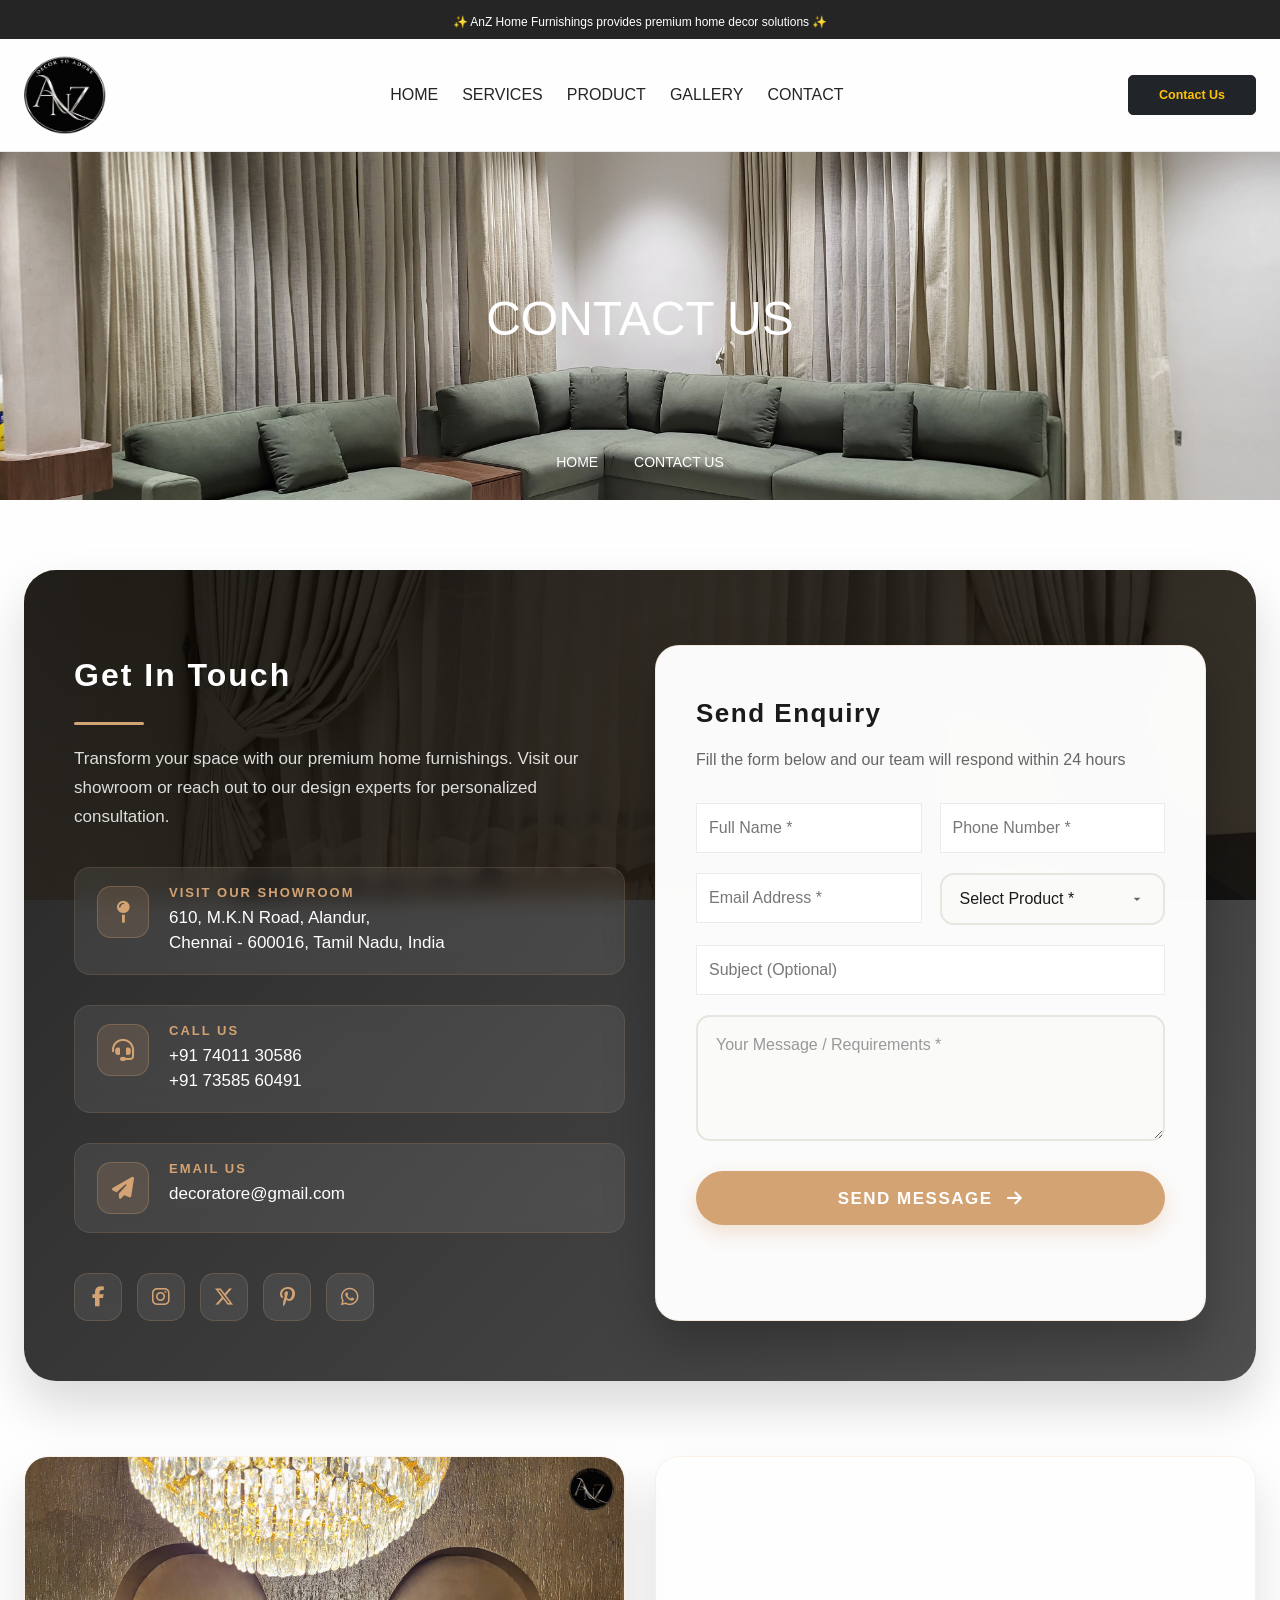
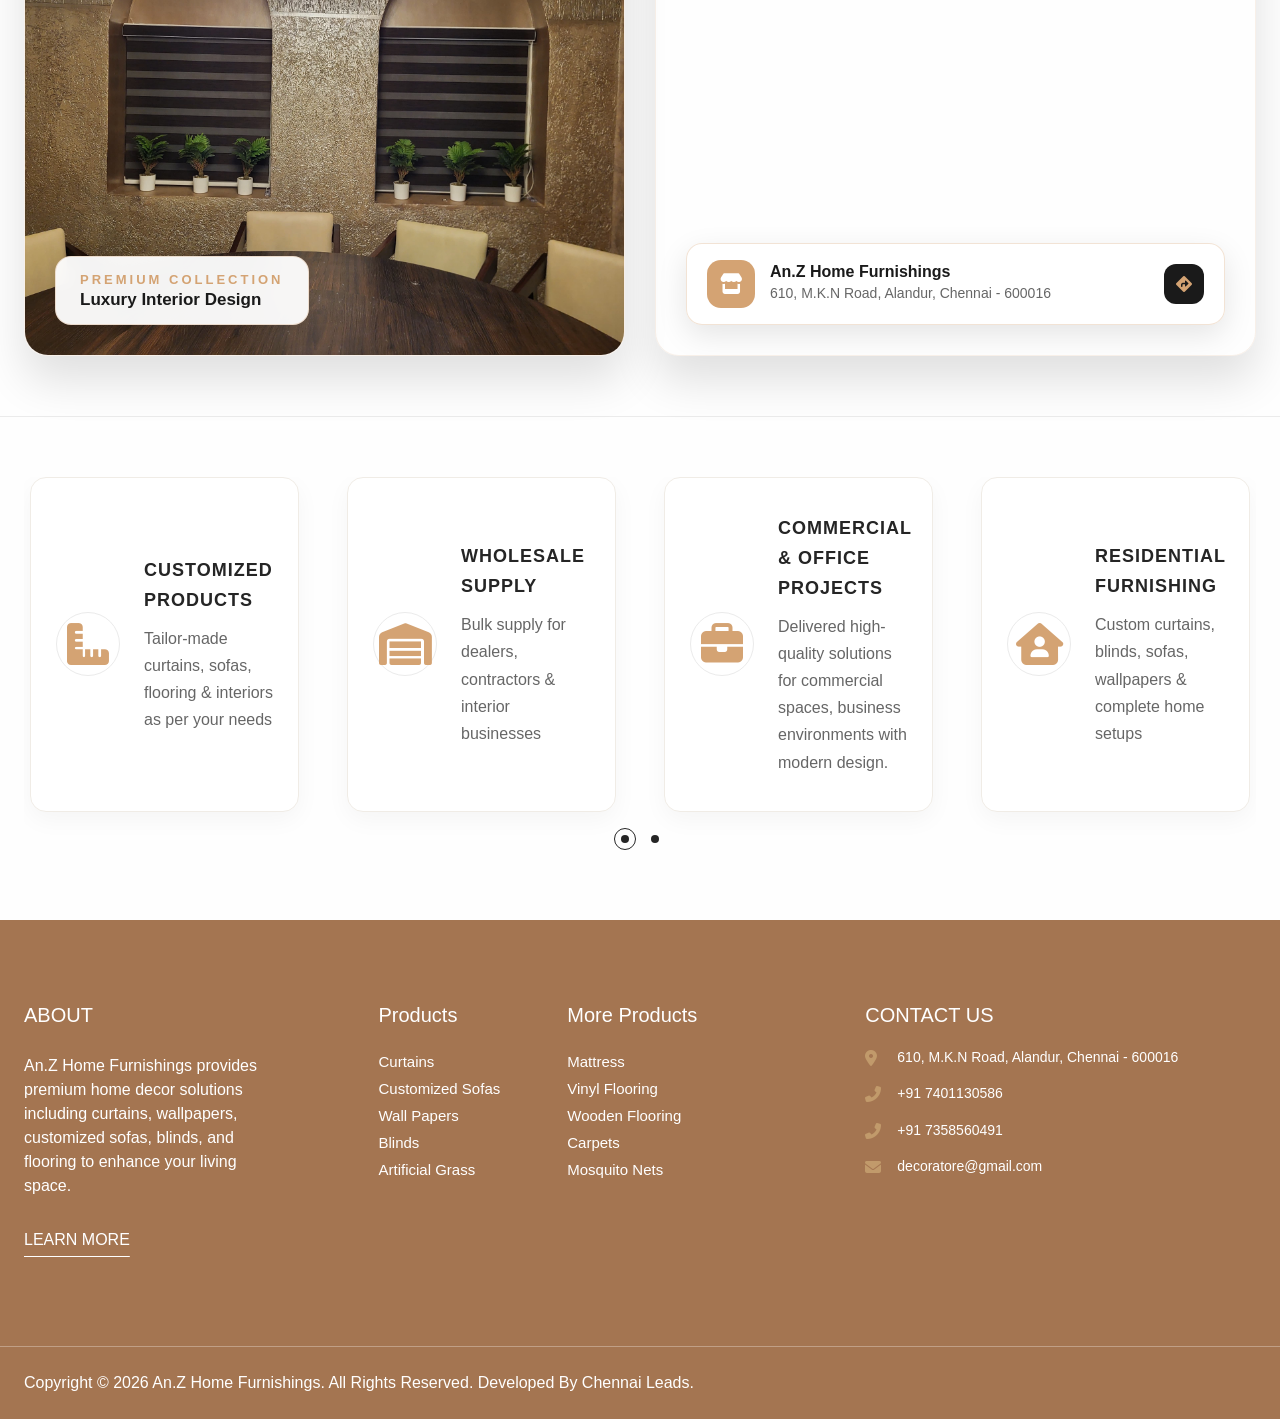
==== contact.html @ ad398019 "first commit" ====
<!DOCTYPE html>
<!--[if IE 8]><html class="ie" xmlns="http://www.w3.org/1999/xhtml" xml:lang="en-US" lang="en-US"> <![endif]-->
<!--[if (gte IE 9)|!(IE)]><!-->
<html xmlns="http://www.w3.org/1999/xhtml" xml:lang="en-US" lang="en-US">
<!--<![endif]-->

<!-- Mirrored from vinfur.vercel.app/contact.html by HTTrack Website Copier/3.x [XR&CO'2014], Thu, 02 Apr 2026 12:21:05 GMT -->
<head>
  <!-- Basic Page Needs -->
  <meta charset="utf-8">
  <!--[if IE ]><meta http-equiv="X-UA-Compatible" content="IE=edge,chrome=1"/><![endif]-->
  <meta name="author" content="themesflat.com">
  <title>An.Z Home Furnishings | Premium Decor · Contact & Inquiry</title>
  <meta name="description"
    content="An.Z Home Furnishings offers modern, durable furniture and decor — sofas, curtains, wallpapers, flooring & more. Visit us in Chennai or send an inquiry.">
  <meta name="keywords"
    content="An.Z, home furnishings, curtains Chennai, customized sofas, wallpaper, blinds, vinyl flooring, interior decor, Chennai furniture">
  <meta name="viewport" content="width=device-width, initial-scale=1.0, maximum-scale=1.0, user-scalable=yes">

  <!-- Theme Style -->
  <link rel="stylesheet" type="text/css" href="css/bootstrap.css">
  <link rel="stylesheet" type="text/css" href="css/animate.min.css">
  <link rel="stylesheet" type="text/css" href="css/swiper-bundle.min.css">
  <link rel="stylesheet" type="text/css" href="css/bootstrap-select.min.css">
  <link rel="stylesheet" type="text/css" href="css/styles.css">

  <!-- Icon -->
  <link rel="stylesheet" type="text/css" href="icons/icomoon/style.css">

  <!-- Favicon and Touch Icons  -->
  <link rel="shortcut icon" href="images/favicon.svg">
  <link rel="apple-touch-icon-precomposed" href="images/favicon.svg">
  
  <!-- Font Awesome -->
  <link rel="stylesheet" href="https://cdnjs.cloudflare.com/ajax/libs/font-awesome/6.5.1/css/all.min.css">
  <link rel="stylesheet" href="https://cdnjs.cloudflare.com/ajax/libs/font-awesome/6.5.0/css/all.min.css">
  
  <style>
    /* ----- PROFESSIONAL REFINEMENTS ----- */
    body {
      background-color: #fefefe;
    }

    .tf-container {
      padding-left: 24px;
      padding-right: 24px;
    }
    
    @media (min-width: 1400px) {
      .tf-container.w-1750 { max-width: 1720px; }
      .tf-container.w-1462 { max-width: 1462px; }
    }

    .s-contact-us.tf-spacing-1 {
      padding-top: 70px;
      padding-bottom: 60px;
    }
    
    .tf-spacing-2 {
      padding-top: 60px;
      padding-bottom: 60px;
    }

    /* HEADER - UNCHANGED */
   
    .breadcrumb-list {
      justify-content: center;
      gap: 8px;
    }

    /* ===== NEW CONTACT SECTION WITH BG IMAGE & DARK OVERLAY ===== */
    .contact-hero-section {
      position: relative;
      background-image: url('images/images/curtain-2.jpg');
      background-size: cover;
      background-position: center 40%;
      background-attachment: fixed;
      border-radius: 32px;
      overflow: hidden;
      margin-bottom: 60px;
      box-shadow: 0 25px 50px rgba(0,0,0,0.15);
    }
    
    /* Dark Overlay */
    .contact-hero-section::before {
      content: '';
      position: absolute;
      top: 0;
      left: 0;
      right: 0;
      bottom: 0;
      background: linear-gradient(135deg, rgba(0,0,0,0.85) 0%, rgba(20,20,20,0.75) 100%);
      z-index: 1;
    }
    
    .contact-hero-content {
      position: relative;
      z-index: 2;
      padding: 60px 50px;
    }
    
    /* Contact Info Cards */
    .contact-info-wrapper {
      height: 100%;
      display: flex;
      flex-direction: column;
      justify-content: center;
    }
    
    .contact-section-title {
      color: #ffffff;
      font-size: 32px;
      font-weight: 700;
      letter-spacing: 2px;
      margin-bottom: 20px;
      position: relative;
      padding-bottom: 20px;
    }
    
    .contact-section-title:after {
      content: '';
      position: absolute;
      bottom: 0;
      left: 0;
      width: 70px;
      height: 3px;
      background: #d4a373;
      border-radius: 2px;
    }
    
    .contact-description {
      color: rgba(255,255,255,0.85);
      font-size: 17px;
      line-height: 1.7;
      margin-bottom: 35px;
    }
    
    /* Contact Detail Items */
    .contact-detail-item {
      display: flex;
      align-items: flex-start;
      gap: 20px;
      margin-bottom: 30px;
      padding: 18px 22px;
      background: rgba(255,255,255,0.08);
      border-radius: 16px;
      backdrop-filter: blur(10px);
      border: 1px solid rgba(212, 163, 115, 0.15);
      transition: all 0.3s ease;
    }
    
    .contact-detail-item:hover {
      background: rgba(255,255,255,0.12);
      transform: translateX(5px);
      border-color: rgba(212, 163, 115, 0.4);
    }
    
    .contact-icon-box {
      width: 52px;
      height: 52px;
      background: rgba(212, 163, 115, 0.15);
      border-radius: 14px;
      display: flex;
      align-items: center;
      justify-content: center;
      border: 1px solid rgba(212, 163, 115, 0.3);
      flex-shrink: 0;
    }
    
    .contact-icon-box i {
      font-size: 22px;
      color: #d4a373;
    }
    
    .contact-text-box {
      flex: 1;
    }
    
    .contact-label {
      color: #d4a373;
      font-size: 13px;
      text-transform: uppercase;
      letter-spacing: 2px;
      font-weight: 600;
      margin-bottom: 6px;
    }
    
    .contact-value {
      color: #ffffff;
      font-size: 17px;
      font-weight: 500;
      line-height: 1.5;
      text-decoration: none;
    }
    
    .contact-value a {
      color: #ffffff;
      text-decoration: none;
      transition: color 0.3s ease;
    }
    
    .contact-value a:hover {
      color: #d4a373;
    }
    
    /* Social Links */
    .contact-social-links {
      display: flex;
      gap: 15px;
      margin-top: 10px;
    }
    
    .social-link-item {
      width: 48px;
      height: 48px;
      background: rgba(255,255,255,0.08);
      border-radius: 14px;
      display: flex;
      align-items: center;
      justify-content: center;
      color: #d4a373;
      font-size: 20px;
      text-decoration: none;
      transition: all 0.3s ease;
      border: 1px solid rgba(212, 163, 115, 0.2);
      backdrop-filter: blur(10px);
    }
    
    .social-link-item:hover {
      background: #d4a373;
      color: #1a1a1a;
      transform: translateY(-3px);
      border-color: #d4a373;
    }
    
    /* ===== ENHANCED FORM UI ===== */
    .form-wrapper {
      background: rgba(255, 255, 255, 0.98);
      backdrop-filter: blur(20px);
      border-radius: 24px;
      padding: 45px 40px;
      box-shadow: 0 25px 50px rgba(0,0,0,0.25);
      border: 1px solid rgba(212, 163, 115, 0.2);
      height: 100%;
    }
    
    .form-title {
      color: #1a1a1a;
      font-size: 26px;
      font-weight: 700;
      letter-spacing: 1.5px;
      margin-bottom: 12px;
    }
    
    .form-subtitle {
      color: #666;
      font-size: 16px;
      line-height: 1.6;
      margin-bottom: 30px;
    }
    
    .form-group-custom {
      margin-bottom: 20px;
    }
    
    .form-input-custom {
      width: 100%;
      padding: 16px 18px;
      background: #fafaf9;
      border: 2px solid #e8e4de;
      border-radius: 14px;
      font-size: 16px;
      color: #1a1a1a;
      transition: all 0.3s ease;
    }
    
    .form-input-custom:focus {
      outline: none;
      border-color: #d4a373;
      background: #ffffff;
      box-shadow: 0 0 0 4px rgba(212, 163, 115, 0.1);
    }
    
    .form-input-custom::placeholder {
      color: #999;
    }
    
    select.form-input-custom {
      appearance: none;
      background-image: url('data:image/svg+xml;utf8,<svg xmlns="http://www.w3.org/2000/svg" width="16" height="16" viewBox="0 0 24 24"><path fill="%23666666" d="M7 10l5 5 5-5z"/></svg>');
      background-repeat: no-repeat;
      background-position: right 18px center;
      background-size: 16px;
      cursor: pointer;
    }
    
    textarea.form-input-custom {
      resize: vertical;
      min-height: 120px;
    }
    
    .form-row-custom {
      display: grid;
      grid-template-columns: 1fr 1fr;
      gap: 18px;
    }
    
    .submit-btn-custom {
      width: 100%;
      padding: 18px 30px;
      background: #d4a373;
      color: #ffffff;
      border: none;
      border-radius: 50px;
      font-size: 17px;
      font-weight: 600;
      letter-spacing: 1.5px;
      text-transform: uppercase;
      cursor: pointer;
      transition: all 0.3s ease;
      box-shadow: 0 8px 20px rgba(212, 163, 115, 0.3);
      margin-top: 10px;
    }
    
    .submit-btn-custom:hover {
      background: #1a1a1a;
      transform: translateY(-2px);
      box-shadow: 0 12px 25px rgba(0,0,0,0.2);
    }
    
    .submit-btn-custom i {
      margin-left: 8px;
      transition: transform 0.3s ease;
    }
    
    .submit-btn-custom:hover i {
      transform: translateX(5px);
    }

    /* Business Hours */
    .hours-grid {
      display: grid;
      gap: 12px;
      margin-top: 25px;
    }
    
    .hour-item {
      display: flex;
      justify-content: space-between;
      align-items: center;
      padding: 10px 0;
      border-bottom: 1px solid rgba(255,255,255,0.1);
    }
    
    .hour-item:last-child {
      border-bottom: none;
    }
    
    .day {
      color: rgba(255,255,255,0.8);
      font-size: 15px;
      font-weight: 500;
    }
    
    .time {
      color: #d4a373;
      font-size: 15px;
      font-weight: 600;
    }
    
    .closed {
      color: #ff6b6b;
    }

    /* Image & Map Section - Enhanced */
    .image-map-row {
      margin-top: 50px;
    }
    
    .image-card {
      position: relative;
      border-radius: 24px;
      overflow: hidden;
      height: 500px;
      box-shadow: 0 25px 45px rgba(0,0,0,0.12);
      transition: all 0.4s ease;
      border: 1px solid rgba(212, 163, 115, 0.15);
    }
    
    .image-card:hover {
      transform: translateY(-8px);
      box-shadow: 0 35px 55px rgba(0,0,0,0.18);
    }
    
    .image-card img {
      width: 100%;
      height: 100%;
      object-fit: cover;
      transition: transform 0.6s ease;
    }
    
    .image-card:hover img {
      transform: scale(1.05);
    }
    
    .image-overlay-badge {
      position: absolute;
      bottom: 30px;
      left: 30px;
      background: rgba(255, 255, 255, 0.95);
      backdrop-filter: blur(10px);
      padding: 16px 24px;
      border-radius: 16px;
      box-shadow: 0 10px 30px rgba(0,0,0,0.1);
      border: 1px solid rgba(212, 163, 115, 0.3);
      z-index: 2;
    }
    
    .badge-title {
      font-size: 13px;
      text-transform: uppercase;
      letter-spacing: 3px;
      color: #d4a373;
      font-weight: 600;
      margin-bottom: 5px;
    }
    
    .badge-text {
      font-size: 17px;
      font-weight: 600;
      color: #1a1a1a;
    }
    
    .map-card {
      position: relative;
      border-radius: 24px;
      overflow: hidden;
      height: 500px;
      box-shadow: 0 25px 45px rgba(0,0,0,0.12);
      transition: all 0.4s ease;
      border: 1px solid rgba(212, 163, 115, 0.15);
    }
    
    .map-card:hover {
      transform: translateY(-8px);
      box-shadow: 0 35px 55px rgba(0,0,0,0.18);
    }
    
    .map-card iframe {
      width: 100%;
      height: 100%;
      border: 0;
      filter: grayscale(15%);
      transition: filter 0.4s ease;
    }
    
    .map-card:hover iframe {
      filter: grayscale(0%);
    }
    
    .map-bottom-info {
      position: absolute;
      bottom: 30px;
      left: 30px;
      right: 30px;
      background: rgba(255, 255, 255, 0.95);
      backdrop-filter: blur(10px);
      padding: 16px 20px;
      border-radius: 16px;
      box-shadow: 0 10px 30px rgba(0,0,0,0.1);
      border: 1px solid rgba(212, 163, 115, 0.3);
      z-index: 2;
      display: flex;
      align-items: center;
      gap: 15px;
    }
    
    .location-icon {
      width: 48px;
      height: 48px;
      background: #d4a373;
      border-radius: 14px;
      display: flex;
      align-items: center;
      justify-content: center;
      color: #ffffff;
      font-size: 20px;
    }
    
    .location-details {
      flex: 1;
    }
    
    .location-name {
      font-weight: 700;
      color: #1a1a1a;
      font-size: 16px;
      margin-bottom: 4px;
    }
    
    .location-address {
      color: #666;
      font-size: 14px;
      margin: 0;
      line-height: 1.4;
    }
    
    .direction-link {
      width: 40px;
      height: 40px;
      background: #1a1a1a;
      border-radius: 12px;
      display: flex;
      align-items: center;
      justify-content: center;
      color: #d4a373;
      font-size: 16px;
      transition: all 0.3s ease;
      text-decoration: none;
    }
    
    .direction-link:hover {
      background: #d4a373;
      color: #ffffff;
    }

    /* Carousel Section */
    .box-icon_v01 {
      background: #ffffff;
      border-radius: 16px;
      padding: 35px 25px;
      box-shadow: 0 8px 25px rgba(0,0,0,0.04);
      transition: all 0.3s ease;
      border: 1px solid #f0ece6;
      height: 100%;
    }
    
    .box-icon_v01:hover {
      transform: translateY(-5px);
      box-shadow: 0 15px 35px rgba(0,0,0,0.08);
      border-color: #d4a373;
    }
    
    .box-icon_v01 .icon i {
      font-size: 42px;
      color: #d4a373;
    }
    
    .box-icon_v01 .content .h5 {
      font-weight: 700;
      letter-spacing: 1px;
      font-size: 18px;
    }
    
    .box-icon_v01 .content p {
      color: #666;
      line-height: 1.7;
      font-size: 16px;
    }


    
    /* Footer - UNCHANGED */
    
 @media (max-width: 767px) {
            .wrap-footer-col-block {
                display: flex;
                flex-direction: column;
                gap: 30px;
            }
            .footer-col-block {
                width: 100%;
            }
        }
    /* Responsive */
    @media (max-width: 991px) {
      .contact-hero-content {
        padding: 40px 30px;
      }
      
      .form-wrapper {
        padding: 35px 30px;
      }
      
      .image-card, .map-card {
        height: 400px;
      }
    }
    
    @media (max-width: 767px) {
      .contact-hero-section {
        background-attachment: scroll;
        border-radius: 20px;
      }
      
      .contact-hero-content {
        padding: 30px 20px;
      }
      
      .contact-section-title {
        font-size: 26px;
      }
      
      .form-wrapper {
        padding: 30px 22px;
      }
      
      .form-row-custom {
        grid-template-columns: 1fr;
        gap: 15px;
      }
      
      .contact-detail-item {
        padding: 14px 18px;
      }
      
      .image-card, .map-card {
        height: 320px;
      }
      
      .image-overlay-badge {
        bottom: 20px;
        left: 20px;
        padding: 12px 16px;
      }
      
      .map-bottom-info {
        bottom: 20px;
        left: 20px;
        right: 20px;
        padding: 12px 15px;
      }
    }
    
    @media (max-width: 480px) {
      .contact-icon-box {
        width: 44px;
        height: 44px;
      }
      
      .contact-icon-box i {
        font-size: 18px;
      }
      
      .contact-value {
        font-size: 15px;
      }
      
      .image-card, .map-card {
        height: 280px;
      }
      
      .badge-text {
        font-size: 15px;
      }
      
      .location-name {
        font-size: 14px;
      }
      
      .location-address {
        font-size: 12px;
      }
    }
  </style>
   <style>
         :root {
            --primary-dark: #0a2c2d;
            --primary-gold: #c19a6b;
            --accent-cream: #f9f5f0;
            --border-light: #e8e0d8;
            --text-dark: #1e293b;
        }

        .contact-list {
            list-style: none;
            padding: 0;
            margin: 0;
        }

        .contact-list li {
            display: flex;
            align-items: flex-start;
            gap: 12px;
            margin-bottom: 14px;
            line-height: 1.6;
        }

        .contact-list i {
            font-size: 16px;
            color: #c19a6b;
            /* premium gold color */
            margin-top: 4px;
            min-width: 20px;
        }

        .contact-list span,
        .contact-list a {
            color: #fff;
            text-decoration: none;
            font-size: 14px;
        }

        .contact-list a:hover {
            color: #c19a6b;
        }

        .contact-list i {
            color: #c19a6b;
        }

        .list-info li {
            display: flex;
            align-items: flex-start;
            gap: 12px;
            line-height: 1.6;
        }
          .site-logo img {
            max-height: 80px;
            width: auto;
        }
        .image-card {
    position: relative;
    display: block;
}

.image-card img {
    width: 100%;
    display: block;
}

.image-card::after {
    content: "";
    position: absolute;
    top: 10px;
    right: 10px;
    width: 45px;
    height: 45px;
    background: url("images/images/logo.png") no-repeat center;
    background-size: contain;
    z-index: 10;
    pointer-events: none;
}
.tf-page-title,
.tf-page-title h2,
.tf-page-title li,
.tf-page-title a {
    color: #fff !important;
}   </style>
</head>

<body>
  <div id="wrapper">

    <!-- Scroll Top -->
    <button id="goTop" style="background: #fff; box-shadow: 0 4px 12px rgba(0,0,0,0.08);">
      <span class="border-progress"></span>
      <span class="icon icon-caret-up"></span>
    </button>

    <!-- Top Bar -->
    <div class="top-bar style-default d-flex align-items-center justify-content-center">
      <div>✨ AnZ Home Furnishings provides premium home decor solutions ✨</div>
    </div>

    <!-- Header - UNCHANGED -->
    <header class="header header-sticky">
      <div class="tf-container w-1750">
        <div class="header-inner">
          <a href="index.html" class="site-logo">
<img src="images/images/logo.png " >                  </a>
          <nav class="main-menu">
            <ul class="navigation box-nav-menu">
              <li class="text-menu menu-item"><a href="index.html" class="item-link">Home</a></li>
              <li class="text-menu menu-item"><a href="services.html" class="item-link">Services</a></li>
              <li class="text-menu menu-item"><a href="product.html" class="item-link">Product</a></li>
              <li class="text-menu menu-item"><a href="gallery.html" class="item-link">Gallery</a></li>
              <li class="text-menu menu-item"><a href="contact.html" class="item-link active">Contact</a></li>
            </ul>
          </nav>
          <div class="header-right d-flex align-items-center gap_20">
            <ul class="nav-icon-list">
              <li><a href="contact.html" class="btn btn-dark text-warning px-5 py-3 fs-5 fw-bold rounded-3 nav-icon-item link">Contact Us</a></li>
            </ul>
          </div>
        </div>
      </div>
    </header>

    <!-- Page Title -->
    <div class="tf-page-title">
      <h2 class="text-center text-uppercase title">Contact Us</h2>
      <ul class="breadcrumb-list">
        <li><a href="index.html">Home</a></li>
        <li>Contact Us</li>
      </ul>
    </div>

    <!-- Main Content -->
    <div class="main-content">
      <div class="s-contact-us tf-spacing-1">
        <div class="tf-container">
          
          <!-- NEW: Contact Hero Section with BG Image & Dark Overlay -->
          <div class="contact-hero-section">
            <div class="contact-hero-content">
              <div class="row g-4 align-items-stretch">
                
                <!-- Left Column: Contact Details -->
                <div class="col-lg-6">
                  <div class="contact-info-wrapper">
                    <h2 class="contact-section-title">Get In Touch</h2>
                    <p class="contact-description">
                      Transform your space with our premium home furnishings. Visit our showroom or reach out to our design experts for personalized consultation.
                    </p>
                    
                    <!-- Address -->
                    <div class="contact-detail-item">
                      <div class="contact-icon-box">
                        <i class="fas fa-map-pin"></i>
                      </div>
                      <div class="contact-text-box">
                        <div class="contact-label">Visit Our Showroom</div>
                        <div class="contact-value">
                          610, M.K.N Road, Alandur,<br>
                          Chennai - 600016, Tamil Nadu, India
                        </div>
                      </div>
                    </div>
                    
                    <!-- Phone -->
                    <div class="contact-detail-item">
                      <div class="contact-icon-box">
                        <i class="fas fa-headset"></i>
                      </div>
                      <div class="contact-text-box">
                        <div class="contact-label">Call Us</div>
                        <div class="contact-value">
                          <a href="tel:+917401130586">+91 74011 30586</a><br>
                          <a href="tel:+91 7358560491">+91 73585 60491</a>
                        </div>
                      </div>
                    </div>
                    
                    <!-- Email -->
                    <div class="contact-detail-item">
                      <div class="contact-icon-box">
                        <i class="fas fa-paper-plane"></i>
                      </div>
                      <div class="contact-text-box">
                        <div class="contact-label">Email Us</div>
                        <div class="contact-value">
                          <a href="mailto:decoratore@gmail.com">decoratore@gmail.com</a><br>
                        </div>
                      </div>
                    </div>
                    
                  
                    
                    <!-- Social Links -->
                    <div class="contact-social-links">
                      <a href="#" class="social-link-item"><i class="fab fa-facebook-f"></i></a>
                      <a href="#" class="social-link-item"><i class="fab fa-instagram"></i></a>
                      <a href="#" class="social-link-item"><i class="fab fa-x-twitter"></i></a>
                      <a href="#" class="social-link-item"><i class="fab fa-pinterest-p"></i></a>
                      <a href="#" class="social-link-item"><i class="fab fa-whatsapp"></i></a>
                    </div>
                  </div>
                </div>
                
                <!-- Right Column: Inquiry Form -->
                <div class="col-lg-6">
                  <div class="form-wrapper">
                    <h3 class="form-title">Send Enquiry</h3>
                    <p class="form-subtitle">Fill the form below and our team will respond within 24 hours</p>
                    
                    <form>
                      <div class="form-row-custom">
                        <div class="form-group-custom">
                          <input type="text" class="form-input-custom" placeholder="Full Name *" required>
                        </div>
                        <div class="form-group-custom">
                          <input type="tel" class="form-input-custom" placeholder="Phone Number *" required>
                        </div>
                      </div>
                      
                      <div class="form-row-custom">
                        <div class="form-group-custom">
                          <input type="email" class="form-input-custom" placeholder="Email Address *" required>
                        </div>
                        <div class="form-group-custom">
                          <select class="form-input-custom" required>
                            <option value="">Select Product *</option>
                            <option>Curtains & Drapes</option>
                            <option>Customized Sofas</option>
                            <option>Wall Papers</option>
                            <option>Blinds & Shades</option>
                            <option>Artificial Grass</option>
                            <option>Vinyl Flooring</option>
                            <option>Wooden Flooring</option>
                            <option>Carpets & Rugs</option>
                            <option>Mosquito Nets</option>
                            <option>Mattress Protection</option>
                          </select>
                        </div>
                      </div>
                      
                      <div class="form-group-custom">
                        <input type="text" class="form-input-custom" placeholder="Subject (Optional)">
                      </div>
                      
                      <div class="form-group-custom">
                        <textarea class="form-input-custom" placeholder="Your Message / Requirements *" required></textarea>
                      </div>
                      
                      <button type="submit" class="submit-btn-custom">
                        Send Message <i class="fas fa-arrow-right"></i>
                      </button>
                    </form>
                  </div>
                </div>
                
              </div>
            </div>
          </div>

          <!-- Image & Map Section -->
          <div class="row image-map-row g-4 align-items-stretch">
            <div class="col-md-6">
              <div class="image-card">
                <img src="images/images/contact-banner.jpg" 
                     alt="Premium interior furnishings showcase at An.Z Home Furnishings" 
                     loading="lazy">
                <div class="image-overlay-badge">
                  <div class="badge-title">Premium Collection</div>
                  <div class="badge-text">Luxury Interior Design</div>
                </div>
              </div>
            </div>
            
            <div class="col-md-6">
              <div class="map-card">
                <iframe 
                  src="https://www.google.com/maps/embed?pb=!1m18!1m12!1m3!1d3888.736719291828!2d80.22083621483117!3d13.022547590771127!2m3!1f0!2f0!3f0!3m2!1i1024!2i768!4f13.1!3m3!1m2!1s0x3a5266b57e5c9d7d%3A0x6e0c1b31a62f43c4!2s610%20M.K.N%20Road%2C%20Alandur%2C%20Chennai%2C%20Tamil%20Nadu%20600016%2C%20India!5e0!3m2!1sen!2s!4v1745205798630!5m2!1sen!2s"
                  allowfullscreen="" 
                  loading="lazy"
                  referrerpolicy="no-referrer-when-downgrade">
                </iframe>
                
                <div class="map-bottom-info">
                  <div class="location-icon">
                    <i class="fas fa-store"></i>
                  </div>
                  <div class="location-details">
                    <div class="location-name">An.Z Home Furnishings</div>
                    <p class="location-address">610, M.K.N Road, Alandur, Chennai - 600016</p>
                  </div>
                  <a href="https://maps.google.com/?q=610+M.K.N+Road+Alandur+Chennai+600016" 
                     target="_blank" 
                     class="direction-link"
                     title="Get Directions">
                    <i class="fas fa-directions"></i>
                  </a>
                </div>
              </div>
            </div>
          </div>

        </div>
      </div>

      <!-- Services Carousel -->
      <div class="s-customer-services tf-spacing-2 sw-layout">
        <div class="tf-container w-1462">
          <div class="swiper"
            data-screen-xl="4"
            data-preview="3"
            data-tablet="2"
            data-mobile-sm="2"
            data-mobile="1"
            data-space-lg="48"
            data-space-md="20"
            data-space="15">
            <div class="swiper-wrapper">
              
              <div class="swiper-slide">
                <div class="box-icon_v01">
                  <div class="icon"><i class="fas fa-ruler-combined"></i></div>
                  <div class="content">
                    <div class="h5 mb_10 text-uppercase">Customized Products</div>
                    <p class="text-body-default lh-26">Tailor-made curtains, sofas, flooring & interiors as per your needs</p>
                  </div>
                </div>
              </div>

              <div class="swiper-slide">
                <div class="box-icon_v01">
                  <div class="icon"><i class="fas fa-warehouse"></i></div>
                  <div class="content">
                    <div class="h5 mb_10 text-uppercase">Wholesale Supply</div>
                    <p class="text-body-default lh-26">Bulk supply for dealers, contractors & interior businesses</p>
                  </div>
                </div>
              </div>

              <div class="swiper-slide">
  <div class="box-icon_v01">
    <div class="icon"><i class="fas fa-briefcase"></i></div>
    <div class="content">
      <div class="h5 mb_10 text-uppercase">Commercial & Office Projects</div>
      <p class="text-body-default lh-26">
        Delivered high-quality solutions for commercial spaces, business environments with  modern design.
      </p>
    </div>
  </div>
</div>
              <div class="swiper-slide">
                <div class="box-icon_v01">
                  <div class="icon"><i class="fas fa-house-user"></i></div>
                  <div class="content">
                    <div class="h5 mb_10 text-uppercase">Residential Furnishing</div>
                    <p class="text-body-default lh-26">Custom curtains, blinds, sofas, wallpapers & complete home setups</p>
                  </div>
                </div>
              </div>

              <div class="swiper-slide">
                <div class="box-icon_v01">
                  <div class="icon"><i class="fas fa-paint-roller"></i></div>
                  <div class="content">
                    <div class="h5 mb_10 text-uppercase">Complete Interior Solutions</div>
                    <p class="text-body-default lh-26">End-to-end home & commercial interior design services</p>
                  </div>
                </div>
              </div>

            </div>
            <div class="sw-dots sw-pagination-layout text-center mt_24"></div>
          </div>
        </div>
      </div>
    </div>

    
   <footer class="footer">
    <div class="footer-body">
        <div class="tf-container">
            <div class="row">

                <!-- About -->
                <div class="col-lg-3 col-md-6 col-12">
                    <div class="footer-about">
                        <div class="h5 text-uppercase mb_24 footer-title text_white">About</div>
                        <p class="text-body-default text_white mb_24">
                            An.Z Home Furnishings provides premium home decor solutions including curtains,
                            wallpapers, customized sofas, blinds, and flooring to enhance your living space.
                        </p>
                        <a href="services.html"
                            class="hover-underline-link text_white text-body-default text-uppercase">
                            Learn More
                        </a>
                    </div>
                </div>

                <!-- Products + Links -->
                <div class="col-lg-5 col-md-6 col-12">
                    <div class="wrap-footer-col-block">

                        <!-- Products -->
                        <div class="footer-col-block">
                            <div class="h5 footer-title text_white mb_24">Products</div>
                            <ul class="footer-menu-list d-grid gap_12">
                                <li><a href="#" class="link-2 text_white">Curtains</a></li>
                                <li><a href="#" class="link-2 text_white">Customized Sofas</a></li>
                                <li><a href="#" class="link-2 text_white">Wall Papers</a></li>
                                <li><a href="#" class="link-2 text_white">Blinds</a></li>
                                <li><a href="#" class="link-2 text_white">Artificial Grass</a></li>
                            </ul>
                        </div>

                        <!-- More Products -->
                        <div class="footer-col-block">
                            <div class="h5 footer-title text_white mb_24">More Products</div>
                            <ul class="footer-menu-list d-grid gap_12">
                                <li><a href="#" class="link-2 text_white">Mattress</a></li>
                                <li><a href="#" class="link-2 text_white">Vinyl Flooring</a></li>
                                <li><a href="#" class="link-2 text_white">Wooden Flooring</a></li>
                                <li><a href="#" class="link-2 text_white">Carpets</a></li>
                                <li><a href="#" class="link-2 text_white">Mosquito Nets</a></li>
                            </ul>
                        </div>

                    </div>
                </div>

                <!-- Contact + Newsletter -->
                <div class="col-lg-4 col-md-6 col-12">
                   <div class="footer-newsletter">

    <div class="footer-title text_white mb_28">
        <div class="h5 text-uppercase mb_16 text_white">Contact Us</div>

        <ul class="contact-list">
            <li>
                <i class="fas fa-map-marker-alt"></i>
                <span>610, M.K.N Road, Alandur, Chennai - 600016</span>
            </li>
            <li>
                <i class="fas fa-phone-alt"></i>
                <a href="tel:7401130586">+91 7401130586</a>
            </li>
            <li>
                <i class="fas fa-phone-alt"></i>
                <a href="tel:9710854799">+91 7358560491</a>
            </li>
            <li>
                <i class="fas fa-envelope"></i>
                <a href="mailto:decoratore@gmail.com">decoratore@gmail.com</a>
            </li>
        </ul>
    </div>

</div>
                </div>

            </div>
        </div>
    </div>

    <!-- Bottom -->
    <div class="footer-bottom">
        <div class="tf-container">
            <div class="wrap-footer-bottom">

                <p class="text_white">
                    Copyright © <span id="year"></span> 
                    An.Z Home Furnishings. All Rights Reserved. 
                    Developed By 
                    <a href="https://chennaileads.com" target="_blank" rel="noopener noreferrer">
                        Chennai Leads
                    </a>.
                </p>

                <!-- Payments -->
                

            </div>
        </div>
    </div>
</footer>
  </div>

  <!-- Mobile Toolbar -->
  <div class="tf-toolbar-bottom">
    <div class="toolbar-item"><a href="services.html"><span class="toolbar-icon"><i class="icon icon-support"></i></span><span class="toolbar-label">Services</span></a></div>
    <div class="toolbar-item"><a href="product.html"><span class="toolbar-icon"><i class="icon icon-storefront"></i></span><span class="toolbar-label">Shop</span></a></div>
    <div class="toolbar-item"><a href="index.html"><span class="toolbar-icon"><i class="icon icon-user"></i></span><span class="toolbar-label">Home</span></a></div>
    <div class="toolbar-item"><a href="gallery.html"><span class="toolbar-icon"><i class="icon icon-heart"></i></span><span class="toolbar-label">Gallery</span></a></div>
    <div class="toolbar-item"><a href="contact.html"><span class="toolbar-icon"><i class="icon icon-bag"></i></span><span class="toolbar-label">Contact</span></a></div>
  </div>

  <!-- Mobile Menu -->
  <div class="offcanvas offcanvas-start canvas-mb" id="mobileMenu">
    <span class="icon-close-popup" data-bs-dismiss="offcanvas"><i class="icon-close"></i></span>
    <div class="canvas-header"><a href="index.html" class="site-logo">
<img src="images/images/logo.png " >                  </a></div>
    <div class="canvas-body"><div class="mb-content-top"><ul class="nav-ul-mb" id="wrapper-menu-navigation"></ul></div></div>
  </div>

  <!-- Javascript -->
  <script src="js/bootstrap.min.js"></script>
  <script src="js/jquery.min.js"></script>
  <script src="js/bootstrap-select.min.js"></script>
  <script src="js/wow.min.js"></script>
  <script src="js/count-down.js"></script>
  <script src="js/swiper-bundle.min.js"></script>
  <script src="js/carousel.js"></script>
  <script src="js/main.js"></script>
  <script>
    document.getElementById('year') && (document.getElementById('year').textContent = new Date().getFullYear());
    
    if (window.location.pathname.includes('contact')) {
      document.querySelectorAll('.main-menu .item-link').forEach(link => {
        if (link.innerText.toLowerCase() === 'contact') link.classList.add('active');
      });
    }
  </script>
</body>
</html>
---- css/styles.css ----
/* ---------------------------------------------------------
    * Name: Vinfur - HTML
    * Version: 1.0.0
    * Author: Themesflat
    * Author URI: http://themesflat.com 

	* Abstracts variable

    * Reset css styles

    * Components

    * section

    * dashboard

    * Responsive
 ------------------------------------------------------------------------------ */
/*--------- Abstracts variable ---------- */
@import url("https://fonts.cdnfonts.com/css/satoshi");
@import url("https://fonts.googleapis.com/css2?family=DM+Sans:ital,opsz,wght@0,9..40,100..1000;1,9..40,100..1000&amp;display=swap");
@import url(bootstrap-select.min.css);
:root {
  --Black: #000000;
  --White: #ffffff;
  --Yellow: #ffc108;
  --Red: #9d0101;
  --Body-text-1: #777777;
  --Body-text-2: #818181;
  --Body-text-3: #545454;
  --Primary: #a47551;
  --Secondary: #252525;
  --Third: #ae873e;
  --Text-color-1: #404040;
  --Color-246B64: #246b64;
  --color-D4B04C: #d4b04c;
  --color-f5ece5: #f5ece5;
  --Text-heading: #1f1f1f;
  --Line: #ebebeb;
  --Line-2: #11111126;
  --Gray-90: #101828;
  --Color-c1a286: #c1a286;
  --Color-9C8853: #9c8853;
}

/*---------- Reset css styles ----------- */
/* ---------------------------------------------------------
    * Name: Vinfur - HTML
    * Version: 1.0.0
    * Author: Themesflat
    * Author URI: http://themesflat.com 

	* Abstracts variable

    * Reset css styles

    * Components

    * section

    * dashboard

    * Responsive
 ------------------------------------------------------------------------------ */
/*--------- Abstracts variable ---------- */
/* Reset Browsers
-------------------------------------------------------------- */
html,
body,
div,
span,
applet,
object,
iframe,
h1,
h2,
h3,
h4,
h5,
h6,
p,
blockquote,
pre,
a,
abbr,
acronym,
address,
big,
cite,
code,
del,
dfn,
em,
img,
ins,
kbd,
q,
s,
samp,
small,
strike,
strong,
sub,
sup,
tt,
var,
b,
u,
i,
center,
dl,
dt,
dd,
ol,
ul,
li,
fieldset,
form,
label,
legend,
table,
caption,
tbody,
tfoot,
thead,
tr,
th,
td,
article,
aside,
canvas,
details,
embed,
figure,
figcaption,
footer,
header,
hgroup,
menu,
nav,
output,
ruby,
section,
summary,
time,
mark,
audio,
video {
  margin: 0;
  padding: 0;
  border: 0;
  outline: 0;
  font: inherit;
  vertical-align: baseline;
  font-family: inherit;
  font-size: 100%;
  font-style: inherit;
  font-weight: inherit;
}

article,
aside,
details,
figcaption,
figure,
footer,
header,
hgroup,
menu,
nav,
section {
  display: block;
}

html {
  margin-right: 0 !important;
  font-size: 62.5%;
  scroll-behavior: smooth;
  -webkit-text-size-adjust: 100%;
  -ms-text-size-adjust: 100%;
}

*,
*:before,
*:after {
  -webkit-box-sizing: border-box;
  -moz-box-sizing: border-box;
  box-sizing: border-box;
}

body {
  line-height: 1;
  font-family: "Satoshi", sans-serif;
  color: var(--Secondary);
}
body::-webkit-scrollbar {
  width: 7px;
  background-color: var(--Line);
}
body::-webkit-scrollbar-thumb {
  background: var(--Primary);
  border-radius: 999px;
}
@media (max-width: 1199px) {
  body {
    padding-bottom: 68px;
  }
}

article,
aside,
details,
figcaption,
figure,
footer,
header,
main,
nav,
section {
  display: block;
}

ol,
ul {
  list-style: none;
}

table {
  width: 100%;
  overflow-x: auto;
  table-layout: auto;
  border-collapse: collapse;
}

caption,
th,
td {
  font-weight: normal;
  text-align: left;
}

blockquote:before,
blockquote:after,
q:before,
q:after {
  content: "";
}

blockquote,
q {
  quotes: none;
}

a img {
  border: 0;
}

img {
  max-width: 100%;
  height: auto;
}

select {
  max-width: 100%;
}

/* General
-------------------------------------------------------------- */
body,
button,
input,
select,
textarea {
  font-family: "Satoshi", sans-serif;
  font-size: 15px;
  font-weight: 400;
  -webkit-font-smoothing: antialiased;
  -moz-osx-font-smoothing: grayscale;
  text-rendering: optimizeLegibility;
}

img {
  height: auto;
  max-width: 100%;
  vertical-align: middle;
  -ms-interpolation-mode: bicubic;
}

p {
  font-weight: 400;
  font-size: 16px;
  line-height: 24px;
}

strong,
b,
cite {
  font-weight: bold;
}

dfn,
cite,
em,
i,
blockquote {
  font-style: italic;
}

abbr,
acronym {
  border-bottom: 1px dotted #e0e0e0;
  cursor: help;
}

.btn-link:focus,
.btn-link:hover,
mark,
ins {
  text-decoration: none;
}

sup,
sub {
  font-size: 75%;
  height: 0;
  line-height: 0;
  position: relative;
  vertical-align: baseline;
}

small {
  font-size: 75%;
}

big {
  font-size: 125%;
}

address {
  font-style: italic;
  margin: 0 0 20px;
}

code,
kbd,
tt,
var,
samp,
pre {
  margin: 20px 0;
  padding: 4px 12px;
  background: #f5f5f5;
  border: 1px solid #e0e0e0;
  overflow-x: auto;
  -webkit-hyphens: none;
  -moz-hyphens: none;
  hyphens: none;
  border-radius: 0;
  height: auto;
}

svg,
svg path {
  -webkit-transition: all 0.3s ease;
  -moz-transition: all 0.3s ease;
  -ms-transition: all 0.3s ease;
  -o-transition: all 0.3s ease;
  transition: all 0.3s ease;
}

/* Elements
-------------------------------------------------------------- */
html {
  -webkit-box-sizing: border-box;
  -moz-box-sizing: border-box;
  box-sizing: border-box;
}

*,
*:before,
*:after {
  -webkit-box-sizing: border-box;
  -moz-box-sizing: border-box;
  box-sizing: border-box;
}

hr {
  margin-bottom: 20px;
  border: dashed 1px #ccc;
}

/* List */
ul,
ol {
  padding: 0;
}

ul {
  list-style: disc;
}

ol {
  list-style: decimal;
}

li > ul,
li > ol {
  margin-bottom: 0;
}

li {
  list-style: none;
}

ul li,
ol li {
  padding: 0;
}

dl,
dd {
  margin: 0 0 20px;
}

dt {
  font-weight: bold;
}

del,
.disable {
  text-decoration: line-through;
  filter: alpha(opacity=50);
  opacity: 0.5;
}

/* Table */
caption,
th,
td {
  font-weight: normal;
  text-align: left;
}

th {
  border-width: 0 1px 1px 0;
  font-weight: bold;
}

td {
  border-width: 0 1px 1px 0;
}

th,
td {
  padding: 8px 12px;
}

/* Media */
embed,
object,
video {
  margin-bottom: 20px;
  max-width: 100%;
  vertical-align: middle;
}

p > embed,
p > iframe,
p > object,
p > video {
  margin-bottom: 0;
}

/* Forms
-------------------------------------------------------------- */
/* Fixes */
button,
input {
  line-height: normal;
}

button {
  background-color: transparent;
}

button,
input,
select,
textarea {
  font-size: 100%;
  line-height: inherit;
  margin: 0;
  vertical-align: baseline;
}

textarea {
  overflow: auto;
  /* Removes default vertical scrollbar in IE6/7/8/9 */
  vertical-align: top;
  /* Improves readability and alignment in all browsers */
}

button,
input[type=button],
input[type=reset],
input[type=submit] {
  line-height: 1;
  cursor: pointer;
  -webkit-appearance: button;
  border: 0;
}

input[type=checkbox],
input[type=radio] {
  overflow: hidden;
  cursor: pointer;
  vertical-align: sub;
  /* Addresses excess padding in IE8/9 */
}

input[type=search] {
  -webkit-appearance: textfield;
  /* Addresses appearance set to searchfield in S5, Chrome */
}

input[type=search]::-webkit-search-decoration {
  /* Corrects inner padding displayed oddly in S5, Chrome on OSX */
  -webkit-appearance: none;
}

button::-moz-focus-inner,
input::-moz-focus-inner {
  border: 0;
  padding: 0;
}

/* Remove chrome yellow autofill */
input:-webkit-autofill {
  -webkit-box-shadow: 0 0 0px 1000px #f7f7f7 inset;
}

/* Reset search styling */
input[type=search] {
  outline: 0;
}

input[type=search]::-webkit-search-decoration,
input[type=search]::-webkit-search-cancel-button,
input[type=search]::-webkit-search-results-button,
input[type=search]::-webkit-search-results-decoration {
  display: none;
}

/* Placeholder color */
::-webkit-input-placeholder {
  color: #171412;
}

::-moz-placeholder {
  color: #171412;
  opacity: 1;
}

/* Since FF19 lowers the opacity of the placeholder by default */
:-ms-input-placeholder {
  color: #171412;
}

textarea::placeholder,
input[type=text]::placeholder,
input[type=password]::placeholder,
input[type=datetime]::placeholder,
input[type=datetime-local]::placeholder,
input[type=date]::placeholder,
input[type=month]::placeholder,
input[type=time]::placeholder,
input[type=week]::placeholder,
input[type=number]::placeholder,
input[type=email]::placeholder,
input[type=url]::placeholder,
input[type=search]::placeholder,
input[type=tel]::placeholder,
input[type=color]::placeholder {
  -webkit-transition: all 0.3s ease;
  -moz-transition: all 0.3s ease;
  -ms-transition: all 0.3s ease;
  -o-transition: all 0.3s ease;
  transition: all 0.3s ease;
}

/* Typography
-------------------------------------------------------------- */
h1,
.h1,
h2,
.h2,
h3,
.h3,
h4,
.h4,
h5,
.h5,
h6,
.h6 {
  font-family: "Satoshi", sans-serif;
  margin: 0;
  text-rendering: optimizeLegibility;
  color: var(--Secondary);
  font-weight: 500;
}

h1,
.h1 {
  font-size: 60px;
  line-height: 72px;
}

h2,
.h2 {
  font-size: 48px;
  line-height: 60px;
}

h3,
.h3 {
  font-size: 36px;
  line-height: 44px;
}

h4,
.h4 {
  font-size: 24px;
  line-height: 32px;
}

h5,
.h5 {
  font-size: 20px;
  line-height: 30px;
}

h6,
.h6 {
  font-size: 18px;
  line-height: 28px;
}

.text-body-default {
  font-size: 16px;
  line-height: 24px;
}

.text-title-1 {
  font-size: 36px;
  line-height: 46px;
}

.text-title-2 {
  font-size: 30px;
  line-height: 38px;
}

.text-title-3 {
  font-size: 32px;
  line-height: 42px;
}

.text-body-2 {
  font-size: 17px;
  line-height: 30px;
}

.text-caption-1 {
  font-size: 14px;
  line-height: 20px;
}

.text-small-2 {
  font-size: 12px;
  line-height: 16px;
}

.text-small-3 {
  font-size: 10px;
  line-height: 14px;
}

.text-small-4 {
  font-size: 13px;
  line-height: 20px;
}

@media (max-width: 991px) {
  h1,
  .h1 {
    font-size: 50px;
    line-height: 58px;
  }
  h2,
  .h2 {
    font-size: 40px;
    line-height: 48px;
  }
  h3,
  .h3,
  .text-title-1,
  .text-title-3 {
    font-size: 30px;
    line-height: 38px;
  }
}
@media (max-width: 767px) {
  h1,
  .h1 {
    font-size: 42px;
    line-height: 50px;
  }
  h2,
  .h2 {
    font-size: 32px;
    line-height: 40px;
  }
  h3,
  .h3,
  .text-title-1,
  .text-title-3,
  .text-title-2 {
    font-size: 28px;
    line-height: 30px;
  }
  .text-body-default {
    font-size: 16px;
    line-height: 24px;
  }
}
@media (max-width: 575px) {
  h1,
  .h1 {
    font-size: 34px;
    line-height: 42px;
  }
  h2,
  .h2 {
    font-size: 28px;
    line-height: 36px;
  }
  h3,
  .h3,
  .text-title-1,
  .text-title-3,
  .text-title-2 {
    font-size: 24px;
    line-height: 32px;
  }
  h4,
  .h4 {
    font-size: 22px;
    line-height: 30px;
  }
  h5,
  .h5 {
    font-size: 18px;
    line-height: 26px;
  }
}
.fs-10 {
  font-size: 10px;
}

.lh-26 {
  line-height: 26px;
}

.fw-3 {
  font-weight: 300 !important;
}

.fw-4 {
  font-weight: 400 !important;
}

.fw-5 {
  font-weight: 500 !important;
}

.fw-6 {
  font-weight: 600 !important;
}

.fw-7 {
  font-weight: 700 !important;
}

/* link style
-------------------------------------------------------------- */
a {
  text-decoration: none;
  cursor: pointer;
  display: inline-block;
  color: inherit;
}
a:focus, a:hover {
  text-decoration: none;
  outline: 0;
}

.link {
  -webkit-transition: all 0.3s ease;
  -moz-transition: all 0.3s ease;
  -ms-transition: all 0.3s ease;
  -o-transition: all 0.3s ease;
  transition: all 0.3s ease;
  color: inherit;
}
.link:hover {
  color: var(--Primary);
}

.link-2 {
  -webkit-transition: all 0.3s ease;
  -moz-transition: all 0.3s ease;
  -ms-transition: all 0.3s ease;
  -o-transition: all 0.3s ease;
  transition: all 0.3s ease;
  color: inherit;
}
.link-2:hover {
  text-decoration: underline;
}

/* text-color
-------------------------------------------------------------- */
.text_white {
  color: var(--White);
}

.text_black {
  color: var(--Black);
}

.text_primary-color {
  color: var(--Primary);
}

.text_heading-color {
  color: var(--Text-heading);
}

.text_body-color-1 {
  color: var(--Body-text-1);
}

.text_body-color-2 {
  color: var(--Body-text-2);
}

.text_body-color-3 {
  color: var(--Body-text-3);
}

.text_secondary-color {
  color: var(--Secondary);
}

.bg-dark-salmon {
  background-color: #e99684;
}

.bg-pale-green {
  background-color: #c1cfb1;
}

.bg-burnt-sienna {
  background-color: #a75d43;
}

.bg-color-f5ece5 {
  background-color: var(--color-f5ece5);
}

.bg-9C8853 {
  background-color: #9c8853;
}

.bg-sandybeige {
  background-color: #c1a286;
}

.bg-olivegold {
  background-color: #9c8853;
}

.bg-lightbeige {
  background-color: #efe9e0;
}

.bg-palerose {
  background-color: #e3cbc6;
}

.bg-rustybrown {
  background-color: #b26e51;
}

.bg-warmgray {
  background-color: #b5aeac;
}

.bg-caramelbrown {
  background-color: #c18c5a;
}

.bg-chestnutbrown {
  background-color: #7c422f;
}

.bg-midnightblue {
  background-color: #1d2a3b;
}

.bg-mochagray {
  background-color: #554b42;
}

.bg-beigegray {
  background-color: #e3dfda;
}
.bg-red{
  background-color: var(--Red);
}
.bg-midnightblue {
  background-color: var(--Color-246B64);
}
.bg-lightgray {
  background-color: #f2f2f2;
}
.bg-pink {
  background-color: #f5c6c6;
}
.bg-rustybrown{
  background-color: #b26e51;
}

.bg-winered {
  background: #611916;
}

.bg-olivegreen {
  background-color: #5e8f57;
}

.bg-lighttaupe {
  background-color: #cac2ae;
}

.bg-darkgray {
  background-color: #4d5154;
}

.line-clamp-1 {
  -webkit-line-clamp: 1;
  -webkit-box-orient: vertical;
  overflow: hidden;
  display: -webkit-box !important;
}

.line-clamp-2 {
  -webkit-line-clamp: 2;
  -webkit-box-orient: vertical;
  overflow: hidden;
  display: -webkit-box !important;
}

.line-clamp-3 {
  -webkit-line-clamp: 3;
  -webkit-box-orient: vertical;
  overflow: hidden;
  display: -webkit-box;
}

.line-clamp-4 {
  -webkit-line-clamp: 4;
  -webkit-box-orient: vertical;
  overflow: hidden;
  display: -webkit-box;
}

.text-Whitespace {
  white-space: nowrap;
}

.overflow-x-auto {
  overflow-x: auto;
}
.overflow-x-auto::-webkit-scrollbar {
  height: 3px;
  background-color: var(--Mono-gray-2);
}
.overflow-x-auto::-webkit-scrollbar-thumb {
  background: var(--Black);
  border-radius: 999px;
}

.overflow-y-auto {
  overflow-y: auto;
}
.overflow-y-auto::-webkit-scrollbar {
  height: 3px;
  background-color: var(--Mono-gray-2);
}
.overflow-y-auto::-webkit-scrollbar-thumb {
  background: var(--Black);
  border-radius: 999px;
}

/* container
-------------------------------------------------------------- */
.row {
  margin-top: 0 !important;
  margin-right: -15px !important;
  margin-left: -15px !important;
}
.row > * {
  padding-left: 15px !important;
  padding-right: 15px !important;
}

.tf-container {
  max-width: 1470px;
  width: 100%;
  margin-left: auto;
  margin-right: auto;
  padding-left: 15px;
  padding-right: 15px;
}
.tf-container.w-1246 {
  max-width: 1246px;
}
.tf-container.w-1750 {
  max-width: 1750px;
}
.tf-container.w-1690 {
  max-width: 1690px;
}
.tf-container.w-1548 {
  max-width: 1548px;
}
.tf-container.w-1470 {
  max-width: 1470px;
}

.h-full {
  height: 100% !important;
}

.w-full {
  width: 100% !important;
  max-width: 100% !important;
}

/* backgroud
-------------------------------------------------------------- */
/* grid-layout
-------------------------------------------------------------- */
.tf-grid-layout {
  --spacing: 15px;
  display: grid;
  column-gap: var(--spacing);
  row-gap: var(--spacing);
}
.tf-grid-layout.tf-col-2 {
  grid-template-columns: 1fr 1fr;
}
.tf-grid-layout.tf-col-3 {
  grid-template-columns: repeat(3, 1fr);
}
.tf-grid-layout.tf-col-4 {
  grid-template-columns: repeat(4, 1fr);
}
.tf-grid-layout.tf-col-5 {
  grid-template-columns: repeat(5, 1fr);
}
.tf-grid-layout.tf-col-6 {
  grid-template-columns: repeat(6, 1fr);
}
.tf-grid-layout.tf-col-7 {
  grid-template-columns: repeat(7, 1fr);
}
.tf-grid-layout .wg-pagination {
  grid-column: 1/-1;
  width: 100%;
}
.tf-grid-layout .wd-load {
  grid-column: 1/-1;
}
.tf-grid-layout .wd-full {
  grid-column: 1/-1;
  display: flex;
}
.tf-grid-layout.gap30 {
  gap: 30px;
}

.tf-grid-layout-2 {
  display: grid;
  grid-template-columns: 1fr 1fr;
  gap: 15px;
}

/* Mobile first - single column */
.tf-grid-layout.sm-col-1 {
  grid-template-columns: 1fr;
}

@media (min-width: 576px) {
  .tf-grid-layout.sm-col-2 {
    grid-template-columns: repeat(2, 1fr);
  }
  .tf-grid-layout.sm-col-3 {
    grid-template-columns: repeat(3, 1fr);
  }
  .tf-grid-layout.sm-col-4 {
    grid-template-columns: repeat(3, 1fr);
  }
}
@media (min-width: 768px) {
  .tf-grid-layout {
    --spacing: 24px;
    gap: var(--spacing);
  }
  .tf-grid-layout.md-col-2 {
    grid-template-columns: repeat(2, 1fr);
  }
  .tf-grid-layout.md-col-3 {
    grid-template-columns: repeat(3, 1fr);
  }
  .tf-grid-layout.md-col-4 {
    grid-template-columns: repeat(4, 1fr);
  }
}
@media (min-width: 992px) {
  .tf-grid-layout {
    --spacing: 30px;
    gap: var(--spacing);
  }
  .tf-grid-layout.lg-col-2 {
    grid-template-columns: repeat(2, 1fr);
  }
  .tf-grid-layout.lg-col-3 {
    grid-template-columns: repeat(3, 1fr);
  }
  .tf-grid-layout.lg-col-4 {
    grid-template-columns: repeat(4, 1fr);
  }
  .tf-grid-layout.lg-col-5 {
    grid-template-columns: repeat(5, 1fr);
  }
}
@media (min-width: 1200px) {
  .tf-grid-layout.xl-col-2 {
    grid-template-columns: repeat(2, 1fr);
  }
  .tf-grid-layout.xl-col-3 {
    grid-template-columns: repeat(3, 1fr);
  }
  .tf-grid-layout.xl-col-4 {
    grid-template-columns: repeat(4, 1fr);
  }
}
@media (min-width: 1440px) {
  .tf-grid-layout.xxl-col-2 {
    grid-template-columns: repeat(2, 1fr);
  }
  .tf-grid-layout.xxl-col-3 {
    grid-template-columns: repeat(3, 1fr);
  }
  .tf-grid-layout.xxl-col-4 {
    grid-template-columns: repeat(4, 1fr);
  }
}
.rounded-cycle {
  border-radius: 999px !important;
}

.rounded-4 {
  border-radius: 4px !important;
}

.rounded-8 {
  border-radius: 8px !important;
}

.rounded-12 {
  border-radius: 12px !important;
}

.rounded-16 {
  border-radius: 16px !important;
}

.rounded-24 {
  border-radius: 24px !important;
}

.rounded-30 {
  border-radius: 30px !important;
}

.rounded-32 {
  border-radius: 32px !important;
}

.gap_0 {
  gap: 0;
}

.gap_2 {
  gap: 2px;
}

.gap_4 {
  gap: 4px;
}

.gap_5 {
  gap: 5px;
}

.gap_6 {
  gap: 6px;
}

.gap_7 {
  gap: 7px;
}

.gap_8 {
  gap: 8px;
}

.gap_9 {
  gap: 9px;
}

.gap_10 {
  gap: 10px;
}

.gap_11 {
  gap: 11px;
}

.gap_12 {
  gap: 12px;
}

.gap_13 {
  gap: 13px;
}

.gap_14 {
  gap: 14px;
}

.gap_15 {
  gap: 15px;
}

.gap_16 {
  gap: 16px;
}

.gap_17 {
  gap: 17px;
}

.gap_18 {
  gap: 18px;
}

.gap_19 {
  gap: 19px;
}

.gap_20 {
  gap: 20px;
}

.gap_24 {
  gap: 24px;
}

.gap_30 {
  gap: 30px;
}

/* padding
-------------------------------------------------------------- */
.py-6 {
  padding-top: 6px;
  padding-bottom: 6px;
}

.py-7 {
  padding-top: 7px;
  padding-bottom: 7px;
}

/* margin
-------------------------------------------------------------- */
.mt_24 {
  margin-top: 24px;
}

.mb_1 {
  margin-bottom: 1px;
}

.mb_2 {
  margin-bottom: 2px;
}

.mb_3 {
  margin-bottom: 3px;
}

.mb_4 {
  margin-bottom: 4px;
}

.mb_6 {
  margin-bottom: 6px;
}

.mb_7 {
  margin-bottom: 7px;
}

.mb_8 {
  margin-bottom: 8px;
}

.mb_10 {
  margin-bottom: 10px;
}

.mb_12 {
  margin-bottom: 12px;
}

.mb_13 {
  margin-bottom: 13px;
}

.mb_14 {
  margin-bottom: 14px;
}

.mb_15 {
  margin-bottom: 15px;
}

.mb_16 {
  margin-bottom: 16px;
}

.mb_20 {
  margin-bottom: 20px;
}

.mb_21 {
  margin-bottom: 21px;
}

.mb_22 {
  margin-bottom: 22px;
}

.mb_23 {
  margin-bottom: 23px;
}

.mb_24 {
  margin-bottom: 24px;
}

.mb_26 {
  margin-bottom: 26px;
}

.mb_28 {
  margin-bottom: 28px;
}

.mb_30 {
  margin-bottom: 30px;
}

.mb_32 {
  margin-bottom: 32px;
}

.mb_34 {
  margin-bottom: 34px;
}

.mb_40 {
  margin-bottom: 40px;
}

.mb_48 {
  margin-bottom: 48px;
}

.mb_50 {
  margin-bottom: 50px;
}

.mb_52 {
  margin-bottom: 52px;
}

.mb_55 {
  margin-bottom: 55px;
}

.mb_57 {
  margin-bottom: 57px;
}

.mb_58 {
  margin-bottom: 58px;
}

.mb_60 {
  margin-bottom: 60px;
}

.mb_64 {
  margin-bottom: 64px;
}

.mb_119 {
  margin-bottom: 119px;
}

/* padding
-------------------------------------------------------------- */
/* spacing-section
-------------------------------------------------------------- */
.tf-spacing-1 {
  padding-top: 120px;
  padding-bottom: 120px;
}

.tf-spacing-2 {
  padding-top: 64px;
  padding-bottom: 64px;
}

.tf-spacing-3 {
  padding-top: 100px;
  padding-bottom: 100px;
}

.tf-spacing-4 {
  padding-top: 120px;
  padding-bottom: 115px;
}

.tf-spacing-5 {
  padding-top: 106px;
  padding-bottom: 122px;
}

.tf-spacing-6 {
  padding-top: 120px;
  padding-bottom: 114px;
}

.tf-spacing-7 {
  padding-top: 120px;
  padding-bottom: 140px;
}

.tf-spacing-8 {
  padding-top: 209px;
  padding-bottom: 143px;
}

.tf-spacing-9 {
  padding-top: 100px;
  padding-bottom: 120px;
}

.tf-spacing-10 {
  padding-top: 64px;
  padding-bottom: 113px;
}

.tf-spacing-11 {
  padding-top: 145px;
  padding-bottom: 178px;
}

.tf-spacing-12 {
  padding-top: 146px;
  padding-bottom: 120px;
}

.tf-spacing-13 {
  padding-top: 122px;
  padding-bottom: 133px;
}

.tf-spacing-14 {
  padding-top: 120px;
  padding-bottom: 49px;
}

.tf-spacing-15 {
  padding-top: 120px;
  padding-bottom: 142px;
}

.tf-spacing-16 {
  padding-top: 93px;
  padding-bottom: 120px;
}

@media (max-width: 991px) {
  .tf-spacing-1,
  .tf-spacing-3,
  .tf-spacing-4,
  .tf-spacing-5,
  .tf-spacing-6,
  .tf-spacing-7,
  .tf-spacing-8,
  .tf-spacing-10,
  .tf-spacing-11,
  .tf-spacing-12,
  .tf-spacing-13,
  .tf-spacing-14,
  .tf-spcing-15,
  .tf-spacing-16 {
    padding-top: 80px;
    padding-bottom: 80px;
  }
}
@media (max-width: 767px) {
  .tf-spacing-1,
  .tf-spacing-2,
  .tf-spacing-3,
  .tf-spacing-4,
  .tf-spacing-5,
  .tf-spacing-6,
  .tf-spacing-7,
  .tf-spacing-8,
  .tf-spacing-10,
  .tf-spacing-11,
  .tf-spacing-12,
  .tf-spacing-13,
  .tf-spacing-14,
  .tf-spacing-15 {
    padding-top: 60px;
    padding-bottom: 60px;
  }
}
/* opacity
-------------------------------------------------------------- */
.opacity-8 {
  opacity: 0.8;
}

/* Extra classes
-------------------------------------------------------------- */
#wrapper {
  background-color: var(--White-light);
  overflow-x: clip;
}

.z-5 {
  z-index: 5;
}

.sticky-top {
  position: sticky !important;
  z-index: 50;
  -webkit-transition: all 0.3s ease;
  -moz-transition: all 0.3s ease;
  -ms-transition: all 0.3s ease;
  -o-transition: all 0.3s ease;
  transition: all 0.3s ease;
}

.swiper-slide {
  height: auto !important;
}

.split-text {
  overflow: hidden;
}

@media (max-width: 575px) {
  .sm-hide {
    display: none !important;
  }
}

@media (max-width: 767px) {
  .md-hide {
    display: none !important;
  }
}

@media (max-width: 991px) {
  .lg-hide {
    display: none !important;
  }
}

@media (max-width: 1199px) {
  .xl-hide {
    display: none !important;
  }
}

@media (max-width: 1439px) {
  .xxl-hide {
    display: none !important;
  }
}

.overlay-link {
  position: absolute;
  inset: 0;
  width: 100%;
  height: 100%;
  z-index: 1;
}

.img-cover {
  width: 100%;
  height: 100%;
  object-fit: cover;
}

.group-btn {
  display: flex;
  align-items: center;
}

@media (max-width: 767px) {
  .heading-section {
    margin-bottom: 45px;
  }
}

#goTop {
  position: fixed;
  padding: 0;
  bottom: 90px;
  right: 20px;
  width: 38px;
  height: 38px;
  background: var(--White);
  color: black;
  font-size: 20px;
  text-align: center;
  line-height: 50px;
  cursor: pointer;
  border: none;
  border-radius: 50%;
  opacity: 0;
  visibility: hidden;
  transition: opacity 0.3s ease;
  box-shadow: 0px 4px 20px 0px rgba(0, 0, 0, 0.1019607843);
  z-index: 1000;
  display: flex;
  align-items: center;
  justify-content: center;
  -webkit-transition: all 0.3s ease;
  -moz-transition: all 0.3s ease;
  -ms-transition: all 0.3s ease;
  -o-transition: all 0.3s ease;
  transition: all 0.3s ease;
}
#goTop .border-progress {
  position: absolute;
  top: -1px;
  left: -1px;
  width: calc(100% + 2px);
  height: calc(100% + 2px);
  border-radius: 50%;
  border: 1px solid var(--Primary);
  mask-image: conic-gradient(var(--Primary) var(--progress-angle, 0deg), transparent 0);
  -webkit-mask-image: conic-gradient(var(--Primary) var(--progress-angle, 0deg), transparent 0);
  content: "";
  z-index: 1;
  -webkit-transition: all 0.3s ease;
  -moz-transition: all 0.3s ease;
  -ms-transition: all 0.3s ease;
  -o-transition: all 0.3s ease;
  transition: all 0.3s ease;
}
#goTop.show {
  opacity: 1;
  visibility: visible;
}
#goTop .icon {
  font-size: 16px;
  -webkit-transition: all 0.3s ease;
  -moz-transition: all 0.3s ease;
  -ms-transition: all 0.3s ease;
  -o-transition: all 0.3s ease;
  transition: all 0.3s ease;
  color: var(--Primary);
  animation: iconBounce 2s linear 0s infinite;
}
#goTop .icon-arrow-right-2 {
  transform: rotate(-90deg);
}
#goTop:hover {
  box-shadow: 0 8px 16px rgba(0, 0, 0, 0.5);
}
@media (min-width: 992px) {
  #goTop {
    right: 40px;
  }
}
@media (max-width: 1199px) {
  #goTop.pos1 {
    bottom: 200px;
  }
}
@media (max-width: 767px) {
  #goTop.pos1 {
    bottom: 230px;
  }
}

.preload-container {
  display: flex;
  position: relative;
  width: 100%;
  height: 100%;
  background: #ffffff;
  position: fixed;
  top: 0;
  bottom: 0;
  right: 0;
  left: 0;
  z-index: 99999999999;
  align-items: center;
  justify-content: center;
  overflow: hidden;
}

.spinner {
  width: 60px;
  height: 60px;
  border: 3px solid transparent;
  border-top: 3px solid var(--Primary);
  border-radius: 100%;
  position: absolute;
  top: 0;
  bottom: 0;
  left: 0;
  right: 0;
  margin: auto;
  animation: spin 1s infinite linear;
}

@keyframes spin {
  from {
    transform: rotate(0deg);
  }
  to {
    transform: rotate(360deg);
  }
}
@media (max-width: 767px) {
  .site-logo {
    max-width: 132px;
  }
}

.breadcrumb-list {
  display: flex;
  align-items: center;
}
.breadcrumb-list li {
  font-size: 14px;
  line-height: 24px;
  text-transform: uppercase;
  color: #a4a4a4;
}
.breadcrumb-list li:not(:last-child) {
  position: relative;
  display: flex;
  align-items: center;
  gap: 12px;
}
.breadcrumb-list li:not(:last-child)::after {
  content: "/";
  position: relative;
  margin-right: 12px;
  color: var(--Secondary);
}
.breadcrumb-list li:last-child {
  color: var(--Secondary);
}
.breadcrumb-list.v2 {
  padding: 32px 0 30px;
}
.breadcrumb-list.v2 li {
  text-transform: capitalize;
  font-weight: 500;
  font-size: 16px;
  line-height: 24px;
}
.breadcrumb-list.v2 li:not(:last-child) {
  position: relative;
  display: flex;
  align-items: center;
  gap: 20px;
}
.breadcrumb-list.v2 li:not(:last-child)::after {
  content: "";
  position: relative;
  height: 4px;
  width: 4px;
  border-radius: 50%;
  background-color: var(--Secondary);
  margin-right: 15px;
}

.tf-social-icon {
  display: inline-flex;
  --facebook-cl: rgb(59, 89, 152);
  --x-cl: rgb(85, 85, 85);
  --instagram-cl: linear-gradient(#8a3ab9, #e95950, #fccc63);
  --threads-cl: rgb(224, 53, 102);
  --youtube-cl: rgb(205, 32, 31);
  --tiktok-cl: linear-gradient(#25f4ee, #000, #fe2c55);
  --tiktok-cl2: rgb(254, 44, 85);
  --pinterest-cl: rgb(203, 32, 39);
  --tumblr-cl: rgb(55, 69, 92);
  --vimeo-cl: rgb(26, 183, 234);
  --snapchat-cl: rgb(255, 221, 0);
  --whatsapp-cl: rgb(0, 230, 118);
  --linked_in-cl: rgb(23, 106, 255);
  --wechat-cl: rgb(26, 173, 24);
  --reddit-cl: rgb(255, 69, 0);
  --line-cl: rgb(0, 195, 77);
  --spotify-cl: rgb(30, 125, 96);
}
.tf-social-icon a {
  display: flex;
  align-items: center;
  justify-content: center;
  width: 48px;
  height: 48px;
  border-radius: 50%;
  border: 1px solid;
  border-color: #9e9e9e;
  position: relative;
}
.tf-social-icon a span {
  display: inline-flex;
  position: relative;
  z-index: 1;
  font-size: 19px;
  -webkit-transition: all 0.3s ease;
  -moz-transition: all 0.3s ease;
  -ms-transition: all 0.3s ease;
  -o-transition: all 0.3s ease;
  transition: all 0.3s ease;
}
@media (max-width: 767px) {
  .tf-social-icon a {
    width: 38px;
    height: 38px;
  }
  .tf-social-icon a span {
    font-size: 16px;
  }
}
.tf-social-icon a::after {
  content: "";
  border-radius: 50%;
  position: absolute;
  background: transparent;
  top: -1px;
  left: -1px;
  right: -1px;
  bottom: -1px;
  z-index: 0;
  -webkit-transition: all 0.3s ease;
  -moz-transition: all 0.3s ease;
  -ms-transition: all 0.3s ease;
  -o-transition: all 0.3s ease;
  transition: all 0.3s ease;
  opacity: 0;
  visibility: hidden;
}
.tf-social-icon.style-2 a {
  width: 47px;
  height: 47px;
  background-color: #efefef;
  border: unset;
  color: var(--Secondary);
}
.tf-social-icon.style-2 a span {
  font-size: 12px;
}
.tf-social-icon .social-facebook::after {
  background: var(--facebook-cl);
}
.tf-social-icon .social-facebook:hover {
  color: var(--White);
}
.tf-social-icon .social-facebook:hover::after {
  opacity: 1;
  visibility: visible;
}
.tf-social-icon .social-instagram::after {
  background: var(--instagram-cl);
}
.tf-social-icon .social-instagram:hover {
  color: var(--White);
}
.tf-social-icon .social-instagram:hover::after {
  opacity: 1;
  visibility: visible;
}
.tf-social-icon .social-x::after {
  background: var(--x-cl);
}
.tf-social-icon .social-x:hover {
  color: var(--White);
}
.tf-social-icon .social-x:hover::after {
  opacity: 1;
  visibility: visible;
}
.tf-social-icon .social-snapchat::after {
  background: var(--snapchat-cl);
}
.tf-social-icon .social-snapchat:hover {
  color: var(--White);
}
.tf-social-icon .social-snapchat:hover::after {
  opacity: 1;
  visibility: visible;
}
.tf-social-icon .social-pinterest::after {
  background: var(--pinterest-cl);
}
.tf-social-icon .social-pinterest:hover {
  color: var(--White);
}
.tf-social-icon .social-pinterest:hover::after {
  opacity: 1;
  visibility: visible;
}
.tf-social-icon .social-linkin::after {
  background: var(--linked_in-cl);
}
.tf-social-icon .social-linkin:hover {
  color: var(--White);
}
.tf-social-icon .social-linkin:hover::after {
  opacity: 1;
  visibility: visible;
}
.tf-social-icon .social-tiktok::after {
  background: var(--tiktok-cl);
}
.tf-social-icon .social-tiktok:hover {
  color: var(--White);
}
.tf-social-icon .social-tiktok:hover::after {
  opacity: 1;
  visibility: visible;
}
.tf-social-icon.style-White a {
  color: var(--White);
  border-color: var(--line);
}

.tf-loading.loadmore .spinner-circle {
  display: none;
}
.tf-loading.loadmore.loading {
  background-color: var(--Primary);
  border-color: var(--Primary);
}
.tf-loading.loadmore.loading .spinner-circle {
  display: block;
}
.tf-loading.loadmore.loading .text {
  display: none;
}
.tf-loading.loadmore:hover .spinner-child::before {
  background-color: var(--White);
}

.spinner-circle {
  width: 24px;
  height: 24px;
  position: relative;
}
.spinner-circle .spinner-child {
  width: 100%;
  height: 100%;
  position: absolute;
  left: 0;
  top: 0;
}
.spinner-circle .spinner-child::before {
  content: "";
  display: block;
  margin: 0 auto;
  width: 20%;
  height: 20%;
  background-color: var(--White);
  border-radius: 100%;
  animation: spinner-circleBounceDelay 1s infinite ease-in-out both;
}
.spinner-circle .spinner-circle2 {
  transform: rotate(40deg);
}
.spinner-circle .spinner-circle2::before {
  animation-delay: -0.8s;
}
.spinner-circle .spinner-circle3 {
  transform: rotate(80deg);
}
.spinner-circle .spinner-circle3::before {
  animation-delay: -0.7s;
}
.spinner-circle .spinner-circle4 {
  transform: rotate(120deg);
}
.spinner-circle .spinner-circle4::before {
  animation-delay: -0.6s;
}
.spinner-circle .spinner-circle5 {
  transform: rotate(160deg);
}
.spinner-circle .spinner-circle5::before {
  animation-delay: -0.5s;
}
.spinner-circle .spinner-circle6 {
  transform: rotate(200deg);
}
.spinner-circle .spinner-circle6::before {
  animation-delay: -0.4s;
}
.spinner-circle .spinner-circle7 {
  transform: rotate(240deg);
}
.spinner-circle .spinner-circle7::before {
  animation-delay: -0.3s;
}
.spinner-circle .spinner-circle8 {
  transform: rotate(280deg);
}
.spinner-circle .spinner-circle8::before {
  animation-delay: -0.2s;
}
.spinner-circle .spinner-circle9 {
  transform: rotate(320deg);
}
.spinner-circle .spinner-circle9::before {
  animation-delay: -0.1s;
}

@media (max-width: 767px) {
  .heading-seciton {
    margin-bottom: 40px;
  }
}

.wg-pagination {
  display: flex;
  gap: 12px;
}
.wg-pagination li a {
  border: 1px solid var(--Line);
  font-size: 16px;
  line-height: 26px;
  font-weight: 500;
  background-color: var(--White);
  color: var(--Secondary);
  display: flex;
  justify-content: center;
  align-items: center;
  width: 46px;
  height: 46px;
  -webkit-transition: all 0.3s ease;
  -moz-transition: all 0.3s ease;
  -ms-transition: all 0.3s ease;
  -o-transition: all 0.3s ease;
  transition: all 0.3s ease;
}
.wg-pagination li:last-child a, .wg-pagination li:first-child a {
  width: unset;
  padding: 0 30px;
}
@media (max-width: 575px) {
  .wg-pagination li:last-child a, .wg-pagination li:first-child a {
    padding: 0 18px;
  }
}
.wg-pagination li:hover a, .wg-pagination li.active a {
  background-color: var(--Primary);
  color: var(--White);
}

.box-icon {
  display: flex;
  align-items: center;
  justify-content: center;
  -webkit-transition: all 0.3s ease;
  -moz-transition: all 0.3s ease;
  -ms-transition: all 0.3s ease;
  -o-transition: all 0.3s ease;
  transition: all 0.3s ease;
  cursor: pointer;
}

/*------------ Components ---------------- */
/*------------ header ---------------- */
/* ---------------------------------------------------------
    * Name: Vinfur - HTML
    * Version: 1.0.0
    * Author: Themesflat
    * Author URI: http://themesflat.com 

	* Abstracts variable

    * Reset css styles

    * Components

    * section

    * dashboard

    * Responsive
 ------------------------------------------------------------------------------ */
/*--------- Abstracts variable ---------- */
.top-bar {
  padding: 13px 0 8px;
}
@media (max-width: 575px) {
  .top-bar {
    flex-direction: column;
  }
}
.top-bar .js-countdown span {
  font-size: 12px;
  line-height: 18px;
}
.top-bar > div {
  display: flex;
  align-items: center;
  gap: 5px;
  font-size: 12px;
  line-height: 18px;
}
@media (max-width: 575px) {
  .top-bar > div {
    flex-direction: column;
  }
}
.top-bar.style-default {
  background-color: var(--Secondary);
  color: var(--White);
  gap: 4px;
}
.top-bar.top-bar-color-1 {
  background-color: var(--Color-246B64);
}
.top-bar.top-bar-color-2 {
  background-color: #6B2424;
}

/* header
============================================================================*/
.header {
  z-index: 99;
  border-bottom: 1px solid var(--Line);
}
.header .header-inner {
  display: flex;
  align-items: center;
  justify-content: space-between;
}
.header .site-logo {
  padding: 16px 0;
}
.header .header-top {
  border-bottom: 1px solid var(--Line);
}
.header .header-top .site-logo {
  padding: 34px 0;
  margin-left: auto;
  margin-right: auto;
}
@media (max-width: 991px) {
  .header .header-top .site-logo {
    padding: 10px 0;
  }
}
.header .list-ver {
  display: flex;
  gap: 24px;
}
@media (max-width: 1550px) {
  .header .btn-buy-theme {
    display: none;
  }
}
.header.style-default {
  border-bottom: 1px solid var(--Line);
}
@media (min-width: 1440px) {
  .header.style-default .main-menu {
    margin-left: 79px;
    margin-right: 10px;
  }
}
@media (max-width: 767px) {
  .header.style-default .tf-btn {
    display: none;
  }
}
.header.has-currencies .header-right {
  gap: 20px;
}
@media (min-width: 1440px) {
  .header.has-currencies .site-logo {
    flex: 21.4%;
  }
  .header.has-currencies .main-menu {
    flex: 34.1%;
  }
  .header.has-currencies .header-right {
    flex: 13.1%;
    gap: 20px;
    justify-content: end;
    gap: 36px;
  }
  .header.has-currencies .main-menu .navigation {
    gap: 29px;
  }
}
.header.has-currencies .tf-dropdown-select {
  padding: 9px 8px;
}

.hds-2 {
  border-bottom: 0;
}
.hds-2 .main-menu .navigation > li > a {
  padding: 29px 0px 28px;
}

header {
  position: sticky;
  z-index: 100;
  -webkit-transition: all 0.3s ease;
  -moz-transition: all 0.3s ease;
  -ms-transition: all 0.3s ease;
  -o-transition: all 0.3s ease;
  transition: all 0.3s ease;
}
header.header-sticky {
  box-shadow: 0 0 10px rgba(0, 0, 0, 0.15);
}
header.header-sticky:not(.header-s5, .header-abs) {
  background: var(--White);
}
header.header-sticky.scr-box-shadow {
  box-shadow: 0 0 10px rgba(0, 0, 0, 0.15);
}
header.header-sticky.scr-box-shadow-2 .header-inner {
  box-shadow: 0 0 10px rgba(0, 0, 0, 0.15);
}
header.header-sticky.header-abs .swip-text {
  opacity: 0;
  visibility: hidden;
}
header.header-sticky.header-s7.hds7-type-2 {
  background: rgba(114, 114, 114, 0.6);
  backdrop-filter: blur(12px);
}
header.header-sticky.tf-header-landing {
  backdrop-filter: blur(10px);
  background: rgba(0, 0, 0, 0.5);
}
@media (min-width: 1200px) {
  header.header-sticky.has-by-category:not(.header-s8) {
    background: transparent;
  }
  header.header-sticky.has-by-category:not(.header-s8) .header-inner_wrap {
    background: var(--White);
  }
  header.header-sticky.has-by-category:not(.header-s8) .header-bottom_wrap {
    background: var(--White);
  }
  header.header-sticky.has-by-category.header-s8 {
    background: transparent;
  }
  header.header-sticky.has-by-category.header-s8 .header-bottom_wrap {
    border-bottom: 1px solid var(--Line);
  }
  header.header-sticky.has-by-category.header-s8 .header-bottom_wrap {
    background: var(--White);
  }
}

.nav-icon-list {
  display: flex;
  align-items: center;
  justify-content: end;
  gap: 12px;
}
.nav-icon-list li {
  display: flex;
}
.nav-icon-list .icon {
  font-size: 24px;
}
.nav-icon-list .shop-cart {
  position: relative;
}
.nav-icon-list .count {
  width: 16px;
  height: 16px;
  display: block;
  border-radius: 50%;
  background: var(--Red);
  position: absolute;
  top: -5px;
  right: -7px;
  font-weight: 500;
  font-size: 12px;
  line-height: 16px;
  color: var(--White);
  display: flex;
  align-items: center;
  justify-content: center;
}
@media (min-width: 1200px) {
  .nav-icon-list {
    gap: 20px;
  }
}

/* main-nav
============================================================================*/
.main-menu {
  -webkit-transition: all 0.3s ease;
  -moz-transition: all 0.3s ease;
  -ms-transition: all 0.3s ease;
  -o-transition: all 0.3s ease;
  transition: all 0.3s ease;
}
.main-menu .navigation {
  display: flex;
  align-items: center;
  gap: 24px;
}
.main-menu .navigation > li {
  cursor: pointer;
}
.main-menu .navigation > li > a {
  padding: 32px 0px 31px;
}
.main-menu .navigation > li.current-menu > a::before {
  width: 100%;
}
.main-menu .navigation > li > a {
  position: relative;
}
.main-menu .navigation > li > a::before {
  content: "";
  position: absolute;
  width: 0;
  height: 2px;
  background-color: var(--Primary);
  bottom: 0;
  left: auto;
  right: 0;
  -webkit-transition: all 0.3s ease;
  -moz-transition: all 0.3s ease;
  -ms-transition: all 0.3s ease;
  -o-transition: all 0.3s ease;
  transition: all 0.3s ease;
}
.main-menu .navigation > li.has-child > a::after {
  right: 0;
}
.main-menu .navigation > li > .submenu {
  position: absolute;
  z-index: 999;
  top: 100%;
}
.main-menu .navigation > li > .submenu::after {
  content: "";
  position: absolute;
  background-color: transparent;
  left: 0;
  right: 0;
  height: 35px;
  top: -25px;
}
.main-menu .navigation > li:hover > a::before {
  width: 100%;
  left: 0;
  right: auto;
}
.main-menu .navigation > li:hover > ul {
  -webkit-transform: scaleY(1);
  -ms-transform: scaleY(1);
  -o-transform: scaleY(1);
  transform: scaleY(1);
  opacity: 1;
  visibility: visible;
}
.main-menu .navigation > li:hover > ul > li:hover > .submenu {
  -webkit-transform: scaleY(1);
  -ms-transform: scaleY(1);
  -o-transform: scaleY(1);
  transform: scaleY(1);
  opacity: 1;
  visibility: visible;
}
@media (min-width: 1440px) {
  .main-menu .navigation {
    gap: 34px;
  }
}
@media (max-width: 1199px) {
  .main-menu {
    display: none;
  }
}

.mobile-button {
  cursor: pointer;
  padding: 18px 0;
}
.mobile-button .burger {
  position: relative;
  width: 25px;
  cursor: pointer;
}
.mobile-button .burger span {
  display: block;
  position: relative;
  height: 3px;
  width: 25px;
  transition: 0.5s;
  background-color: var(--Primary);
}
.mobile-button .burger span:not(:first-child) {
  margin-top: 3px;
}
.mobile-button .burger span:nth-of-type(1) {
  top: 0px;
  transform-origin: left;
}
.mobile-button .burger span:nth-of-type(3) {
  top: 100%;
  transform-origin: right;
}
.mobile-button:hover .burger span:nth-of-type(1) {
  transform: scale(0.2, 1.7) translateY(3.5px);
}
.mobile-button:hover .burger span:nth-of-type(2) {
  transform: scale(0.2, 1.7);
}
.mobile-button:hover .burger span:nth-of-type(3) {
  transform: scale(0.2, 1.7) translateY(-3.5px);
}

.navigation .menu-heading {
  font-size: 18px;
  line-height: 28px;
}
.navigation li.menu-item > a {
  text-transform: uppercase;
  font-weight: 500;
}
.navigation li a {
  display: inline-block;
  font-size: 16px;
  line-height: 24px;
}
.navigation li.has-child {
  display: flex;
  gap: 4px;
  align-items: center;
}
.navigation li.has-child::after {
  -webkit-transition: all 0.3s ease;
  -moz-transition: all 0.3s ease;
  -ms-transition: all 0.3s ease;
  -o-transition: all 0.3s ease;
  transition: all 0.3s ease;
  position: relative;
  right: 0;
  font-family: "icomoon";
  content: "\e904";
  font-size: 16px;
  cursor: pointer;
  color: var(--Secondary);
  font-weight: 700;
}
.navigation li.has-child:hover .submenu {
  transform: scale(1);
  pointer-events: all;
  opacity: 1;
  visibility: visible;
}
.navigation .submenu {
  position: absolute;
  top: 100%;
  background-color: var(--White);
  box-shadow: 0px 4px 15px 0px rgba(163, 163, 163, 0.2509803922);
  min-width: 200px;
  left: 0;
  transform: scale(0.9);
  transform-origin: top;
  -webkit-transition: all 0.4s ease;
  -moz-transition: all 0.4s ease;
  -ms-transition: all 0.4s ease;
  -o-transition: all 0.4s ease;
  transition: all 0.4s ease;
  opacity: 0;
  visibility: hidden;
  pointer-events: none;
}
.navigation .submenu.menu-defaul {
  padding: 40px;
  min-width: 348px;
}
.navigation .submenu li.current-item > a, .navigation .submenu li:hover > a {
  color: var(--Primary);
}

.wrap-nav-link {
  display: flex;
  gap: 24px;
}

.mega-menu {
  width: 100%;
  left: 0;
  padding: 42px 0px;
  max-height: calc(100vh + 70px);
  overflow: auto;
}
.mega-menu .wrap-nav-link {
  gap: 24px;
}
.mega-menu .col-nav-link {
  flex: 1;
  white-space: nowrap;
}
@media (max-width: 1599px) {
  .mega-menu .col-nav-link {
    width: unset;
  }
}
.mega-menu.mega-shop {
  left: 0;
  right: 0;
  padding-block: 0;
}
.mega-menu.mega-shop > div {
  display: flex;
  justify-content: space-between;
}
.mega-menu.mega-shop .wrap-nav-link {
  flex: 20%;
  max-width: 750px;
  width: 100%;
  padding-top: 42px;
  justify-content: space-between;
}
.mega-menu.mega-shop .wrap-banner {
  flex: 20%;
  justify-content: end;
}
.mega-menu.mega-product {
  left: 0;
  right: 0;
}
.mega-menu.mega-product > div {
  display: flex;
  justify-content: space-between;
  gap: 40px;
}
.mega-menu.mega-product a {
  display: flex;
  align-items: center;
  gap: 10px;
}
.mega-menu.mega-product .wrap-nav-link {
  padding-left: 0;
  flex: 20%;
}
.mega-menu.mega-product .tag {
  padding: 1px 6px;
  color: var(--White);
}
.mega-menu.mega-product .tag.hot {
  background-color: #f22525;
}
.mega-menu.mega-product .tag.trending {
  background-color: #8638d0;
}
.mega-menu.mega-product .tag.new {
  background-color: #e2530b;
}
.mega-menu.mega-page {
  max-width: max-content;
  left: unset;
  display: flex;
  justify-content: space-between;
  padding-top: 0;
  padding-bottom: 0;
  min-width: 292px;
}
.mega-menu.mega-page .wrap-nav-link {
  padding-top: 40px;
  padding-bottom: 40px;
  padding: 40px;
}

.prd-nav-item .img-style {
  position: relative;
  margin-bottom: 21px;
}
.prd-nav-item .box-icon {
  position: absolute;
  top: 50%;
  left: 50%;
  height: 48px;
  width: 48px;
  display: flex;
  justify-content: center;
  align-items: center;
  color: var(--White);
  background-color: var(--Secondary);
  font-size: 20px;
  border-radius: 50%;
  transform: translate(-50%, -50%);
  margin-top: 10px;
  opacity: 0;
  -webkit-transition: all 0.3s ease;
  -moz-transition: all 0.3s ease;
  -ms-transition: all 0.3s ease;
  -o-transition: all 0.3s ease;
  transition: all 0.3s ease;
}
.prd-nav-item .price {
  display: flex;
  align-items: center;
  gap: 10px;
  font-weight: 500;
}
.prd-nav-item .old-price {
  text-decoration: line-through;
  color: rgba(28, 28, 28, 0.6);
}
.prd-nav-item:hover .box-icon {
  margin-top: 0;
  opacity: 1;
}

.demo-item {
  display: flex;
  align-items: center;
  flex-direction: column;
  gap: 12px;
  padding-bottom: 12px;
  backdrop-filter: blur(4px);
  border: 1px solid transparent;
  background-color: var(--bg-8);
  -webkit-transition: all 0.3s ease;
  -moz-transition: all 0.3s ease;
  -ms-transition: all 0.3s ease;
  -o-transition: all 0.3s ease;
  transition: all 0.3s ease;
}
.demo-item:hover {
  border-color: var(--Primary);
  color: var(--Primary);
}

.row-demo {
  display: grid;
  grid-template-columns: repeat(4, 1fr);
  gap: 35px;
  overflow: visible;
  margin-bottom: 40px;
}
@media (min-width: 1440px) {
  .row-demo {
    margin-bottom: 48px;
  }
}

.banner-menu {
  position: relative;
}
.banner-menu .line {
  width: 22px;
  height: 1px;
  display: block;
  background-color: var(--White);
}
.banner-menu .content {
  left: 40px;
  bottom: 40px;
  position: absolute;
}
.banner-menu a {
  padding: 4px 0;
}
.banner-menu a i {
  font-size: 10px;
}

.canvas-mb {
  width: 325px !important;
}
.canvas-mb .icon-close-popup {
  position: absolute;
  right: 0;
  top: 0;
  padding: 10px;
  z-index: 2;
}
.canvas-mb .tf-btn {
  height: 38px;
  padding: 0 16px;
}
.canvas-mb .tf-btn i {
  font-size: 18px;
}
.canvas-mb .payment-method-list li {
  max-width: 50px;
  border: 1px solid rgba(0, 0, 0, 0.03);
}
.canvas-mb .canvas-header {
  padding-bottom: 32px;
  position: relative;
}
.canvas-mb .canvas-header .br-line {
  position: absolute;
  height: 1px;
  background-color: var(--Line);
  left: 15px;
  right: 15px;
  bottom: 0px;
  width: auto;
}
.canvas-mb .canvas-header .icon {
  font-weight: 600;
}
.canvas-mb .canvas-header {
  padding: 40px 15px 32px;
}
.canvas-mb .canvas-body {
  padding-top: 32px;
  padding-bottom: 16px;
  display: flex;
  flex-direction: column;
}
.canvas-mb .canvas-body > *:not(:last-child) {
  margin-bottom: 32px;
}
.canvas-mb .mb-content-top {
  flex: 1;
}
.canvas-mb .canvas-footer {
  display: flex;
  gap: 16px;
  padding-inline: 5px;
}
.canvas-mb .canvas-footer .br-line {
  width: 1px;
  height: 24px;
  background-color: var(--Line);
}
.canvas-mb .group-btn {
  gap: 12px;
}
.canvas-mb .group-btn .icon {
  font-weight: 600;
}
.canvas-mb .group-btn > * {
  width: 100%;
}

.flow-us-wrap .title {
  margin-bottom: 16px;
}

.payment-wrap .title {
  margin-bottom: 8px;
}

.mb-menu-link {
  display: flex;
  align-items: center;
  justify-content: space-between;
  font-weight: 500;
  font-size: 18px;
  line-height: 24px;
  -webkit-transition: all 0.3s ease;
  -moz-transition: all 0.3s ease;
  -ms-transition: all 0.3s ease;
  -o-transition: all 0.3s ease;
  transition: all 0.3s ease;
}
.mb-menu-link .icon {
  font-size: 20px;
  -webkit-transition: all 0.3s ease;
  -moz-transition: all 0.3s ease;
  -ms-transition: all 0.3s ease;
  -o-transition: all 0.3s ease;
  transition: all 0.3s ease;
  transform: rotate(0deg);
}
.mb-menu-link:not(.collapsed) {
  padding-bottom: 24px;
}
.mb-menu-link:not(.collapsed) .icon {
  transform: rotate(180deg);
}

.sub-nav-link .icon {
  font-size: 14px;
  -webkit-transition: all 0.3s ease;
  -moz-transition: all 0.3s ease;
  -ms-transition: all 0.3s ease;
  -o-transition: all 0.3s ease;
  transition: all 0.3s ease;
  transform: rotate(0deg);
}
.sub-nav-link:not(.collapsed) {
  padding-bottom: 24px;
}
.sub-nav-link:not(.collapsed) .icon {
  transform: rotate(180deg);
}

.nav-ul-mb li:not(:last-child) .mb-menu-link {
  padding-bottom: 24px;
}
.nav-ul-mb li:not(:last-child) .sub-nav-menu:not(.sub-menu-level-2) {
  margin-bottom: 24px;
}

.sub-nav-menu {
  padding-left: 16px;
  padding-top: 4px;
  padding-bottom: 4px;
  margin-left: 16px;
  border-left: 1px solid var(--Line);
}
.sub-nav-menu .sub-nav-link {
  font-weight: 400;
  font-size: 18px;
  line-height: 24px;
  color: var(--text);
  display: flex;
  padding-top: 8px;
  padding-bottom: 8px;
  align-items: center;
  justify-content: space-between;
}
.sub-nav-menu .sub-nav-link .icon {
  font-size: 14px;
}
.sub-nav-menu .sub-nav-link.active {
  font-weight: 700;
  color: var(--black);
}

.payment-method-list {
  display: flex;
  align-items: center;
  gap: 8px;
}
.payment-method-list li {
  max-width: 50px;
  border: 1px solid rgba(0, 0, 0, 0.03);
}
.payment-method-list.style-2 a {
  height: 31px;
  width: 45px;
  border: 1px solid #D9D9D9;
  border-radius: 2.5px;
}
.payment-method-list.style-2 img {
  width: 100%;
  height: 100%;
  object-fit: cover;
}

.box-support-online {
  display: flex;
  align-items: center;
  gap: 16px;
}
.box-support-online .icon {
  font-size: 24px;
}
.box-support-online .br-line {
  height: 52px;
}
.box-support-online .sp-wrap {
  display: grid;
}

/*------------ footer ---------------- */
/* ---------------------------------------------------------
    * Name: Vinfur - HTML
    * Version: 1.0.0
    * Author: Themesflat
    * Author URI: http://themesflat.com 

	* Abstracts variable

    * Reset css styles

    * Components

    * section

    * dashboard

    * Responsive
 ------------------------------------------------------------------------------ */
/*--------- Abstracts variable ---------- */
.footer {
  background-color: var(--Primary);
}
.footer .row {
  row-gap: 40px;
}
.footer .wrap-footer-col-block {
  display: flex;
  justify-content: space-between;
}
@media (min-width: 992px) {
  .footer .wrap-footer-col-block {
    margin-left: 39px;
    margin-right: 40px;
  }
}
@media (min-width: 1200px) {
  .footer .wrap-footer-col-block {
    margin-right: 138px;
  }
}
@media (max-width: 991px) {
  .footer .wrap-footer-col-block .footer-col-block {
    flex: 1;
  }
}
@media (max-width: 767px) {
  .footer .wrap-footer-col-block {
    display: flex;
    flex-direction: column;
    gap: 30px;
  }
  .footer .wrap-footer-col-block .footer-col-block {
    flex: 100%;
    width: 100%;
  }
}
.footer .footer-heading {
  text-transform: uppercase;
}
.footer .wrap-footer-bottom {
  display: flex;
  justify-content: space-between;
  align-items: center;
}
@media (max-width: 991px) {
  .footer .wrap-footer-bottom {
    flex-direction: column;
    gap: 12px;
  }
}
.footer .wrap-footer-bottom .right {
  gap: 48px;
}
@media (min-width: 1440px) {
  .footer .footer-newsletter {
    margin-left: -17px;
  }
}
.footer .footer-about > a {
  padding: 6px 0;
}
@media (min-width: 1200px) {
  .footer .footer-about {
    padding-right: 40px;
  }
}
.footer .footer-body {
  padding: 80px 0 88px;
}
@media (max-width: 767px) {
  .footer .footer-body {
    padding: 60px 0 60px;
  }
}
.footer .footer-bottom {
  padding: 24px 0;
  border-top: 1px solid rgba(255, 255, 255, 0.3019607843);
}
.footer.style-2 {
  background-color: var(--White);
}
@media (min-width: 992px) {
  .footer.style-2 .footer-body {
    padding: 93px 0 95px;
  }
}
.footer.style-2 .footer-bottom {
  border-color: rgba(176, 176, 176, 0.3019607843);
}
@media (min-width: 1200px) {
  .footer.style-2 .wrap-footer-col-block {
    margin-top: 7px;
    margin-left: auto;
    margin-right: auto;
    max-width: 400px;
  }
  .footer.style-2 .footer-newsletter {
    padding-top: 8px;
    margin-left: 43px;
    max-width: 399px;
  }
  .footer.style-2 .footer-newsletter .tf-btn {
    padding: 10px 30px;
  }
}
@media (min-width: 1440px) {
  .footer.style-2 .wrap-footer-col-block {
    margin-left: 157px;
    margin-right: 55px;
  }
}
.footer.style-3 {
  background-color: var(--Secondary);
}
.footer.style-3 .form-newsletter .btn-submit {
  background-color: var(--Primary);
}

/*------------ tabs ---------------- */
/* ---------------------------------------------------------
    * Name: Vinfur - HTML
    * Version: 1.0.0
    * Author: Themesflat
    * Author URI: http://themesflat.com 

	* Abstracts variable

    * Reset css styles

    * Components

    * section

    * dashboard

    * Responsive
 ------------------------------------------------------------------------------ */
/*--------- Abstracts variable ---------- */
.tab-product_list {
  display: flex;
  gap: 48px;
  padding: 6px 0;
}
.tab-product_list::-webkit-scrollbar {
  height: 3px;
  background-color: var(--Line);
}
.tab-product_list::-webkit-scrollbar-thumb {
  background: var(--Primary);
  border-radius: 999px;
}
.tab-product_list .tf-btn-tab {
  position: relative;
  text-wrap: nowrap;
}
.tab-product_list .tf-btn-tab::after {
  content: "";
  position: absolute;
  width: 0;
  height: 1px;
  background-color: var(--Secondary);
  top: calc(100% + 2px);
  left: 50%;
  transform: translateX(-50%);
  -webkit-transition: all 0.5s ease;
  -moz-transition: all 0.5s ease;
  -ms-transition: all 0.5s ease;
  -o-transition: all 0.5s ease;
  transition: all 0.5s ease;
}
.tab-product_list .tf-btn-tab.active::after, .tab-product_list .tf-btn-tab:hover::after {
  width: 100%;
}
.tab-product_list.style-2 {
  gap: 64px;
  padding: 9px 0;
}
@media (max-width: 767px) {
  .tab-product_list.style-2 {
    gap: 24px;
    padding: 10px 0 18px;
  }
}
.tab-product_list.style-2 .tf-btn-tab::after {
  background-color: var(--Primary);
  top: calc(100% + 8px);
}
.tab-product_list.style-2 .tf-btn-tab.active, .tab-product_list.style-2 .tf-btn-tab:hover {
  color: var(--Primary);
}

.flat-animate-tab .tab-content {
  position: relative;
}
.flat-animate-tab .tab-pane {
  display: block;
  pointer-events: none;
  opacity: 0;
  visibility: hidden;
  position: absolute;
  z-index: 1;
  top: 0;
  left: 0;
  right: 0;
  -webkit-transform: translateY(30px);
  -ms-transform: translateY(30px);
  transform: translateY(30px);
  transition-timing-function: ease-in;
  transition-duration: 0.2s;
}
.flat-animate-tab .tab-pane.active {
  pointer-events: auto;
  opacity: 1;
  visibility: visible;
  position: relative;
  z-index: 2;
  -webkit-transform: none;
  -ms-transform: none;
  transform: none;
  transition-timing-function: ease-out;
  transition-duration: 0.3s;
  transition-delay: 0.3s;
}
.flat-animate-tab.tab-style-1 {
  overflow: hidden;
}
.flat-animate-tab.tab-style-1 .tab-content {
  margin-top: 44px;
}
@media (max-width: 991px) {
  .flat-animate-tab.tab-style-1 .tab-content {
    margin-top: 30px;
  }
}
.flat-animate-tab.tab-style-2 {
  overflow: hidden;
  min-width: 200px;
}
.flat-animate-tab.tab-style-3 {
  overflow: hidden;
  display: flex;
  gap: 48px;
}
.flat-animate-tab.tab-style-3 .menu-tab {
  min-width: 200px;
  flex-shrink: 0;
}
.flat-animate-tab.tab-style-3 .tab-content {
  border: 1px solid var(--line);
}
.flat-animate-tab.tab-style-3 .tab-content .tab-pane {
  padding: 32px;
}
.flat-animate-tab .menu-tab-1 {
  border-bottom: 1px solid #ebebeb;
  display: flex;
  align-items: center;
  overflow: auto;
  gap: 64px;
  justify-content: center;
}
@media (max-width: 767px) {
  .flat-animate-tab .menu-tab-1 {
    justify-content: start;
    gap: 30px;
  }
}
.flat-animate-tab .menu-tab-1 .nav-tab-item:first-child .tab-link {
  padding-left: 0 !important;
}
.flat-animate-tab .menu-tab-1 .tab-link {
  padding: 20px 0;
  font-weight: 500;
  font-size: 18px;
  line-height: 28px;
  color: rgba(37, 37, 37, 0.5019607843);
  display: block;
  position: relative;
  text-align: center;
  white-space: nowrap;
}
@media (max-width: 991px) {
  .flat-animate-tab .menu-tab-1 .tab-link {
    font-size: 16px;
    line-height: 26px;
  }
}
.flat-animate-tab .menu-tab-1 .tab-link::after {
  position: absolute;
  content: "";
  bottom: 0px;
  height: 1px;
  width: 0;
  left: 50%;
  transform: translateX(-50%);
  background-color: var(--Primary);
  -webkit-transition: all 0.3s ease;
  -moz-transition: all 0.3s ease;
  -ms-transition: all 0.3s ease;
  -o-transition: all 0.3s ease;
  transition: all 0.3s ease;
}
.flat-animate-tab .menu-tab-1 .tab-link.active {
  color: var(--Primary);
}
.flat-animate-tab .menu-tab-1 .tab-link.active::after {
  width: 100%;
}
@media (max-width: 991px) {
  .flat-animate-tab .menu-tab-1 .tab-link {
    padding: 0 12px 16px;
  }
}
.flat-animate-tab .menu-tab-2 {
  overflow-x: auto;
}
@media (max-width: 575px) {
  .flat-animate-tab .menu-tab-2 {
    justify-content: start;
    gap: 30px;
  }
}

/*------------ button ---------------- */
/* ---------------------------------------------------------
    * Name: Vinfur - HTML
    * Version: 1.0.0
    * Author: Themesflat
    * Author URI: http://themesflat.com 

	* Abstracts variable

    * Reset css styles

    * Components

    * section

    * dashboard

    * Responsive
 ------------------------------------------------------------------------------ */
/*--------- Abstracts variable ---------- */
.tf-btn {
  font-size: 16px;
  line-height: 24px;
  height: 48px;
  padding: 0 24px;
  display: inline-flex;
  justify-content: center;
  align-items: center;
  gap: 10px;
  max-width: max-content;
  font-weight: 500;
  -webkit-transition: all 0.3s ease;
  -moz-transition: all 0.3s ease;
  -ms-transition: all 0.3s ease;
  -o-transition: all 0.3s ease;
  transition: all 0.3s ease;
  cursor: pointer;
}
.tf-btn i {
  font-size: 24px;
}
.tf-btn.btn-bg-primary {
  background-color: var(--Primary);
  color: var(--White);
}
.tf-btn.btn-bg-secondary {
  background-color: var(--Secondary);
  color: var(--White);
}
.tf-btn.btn-bg-third {
  background-color: var(--Third);
  color: var(--White);
}
.tf-btn.btn-bg-white {
  background-color: var(--White);
  color: var(--Secondary);
}
.tf-btn.btn-border {
  border: 1px solid var(--Line);
}
.tf-btn.btn-border-primary {
  border: 1px solid var(--Primary);
  color: var(--Primary);
}
.tf-btn.btn-border-secondary {
  border: 1px solid var(--Secondary);
  color: var(--Secondary);
}
.tf-btn.btn-rounded {
  border-radius: 30px;
}
@media (min-width: 768px) {
  .tf-btn.btn-px-34 {
    padding-left: 34px;
    padding-right: 34px;
  }
}
@media (min-width: 768px) {
  .tf-btn.btn-px-40 {
    padding-left: 40px;
    padding-right: 40px;
  }
}
@media (min-width: 768px) {
  .tf-btn.btn-px-70 {
    padding-left: 70px;
    padding-right: 70px;
  }
}
@media (min-width: 992px) {
  .tf-btn.btn-h-52 {
    height: 52px;
  }
}
@media (min-width: 992px) {
  .tf-btn.btn-h-54 {
    height: 54px;
  }
}
.tf-btn.ic-abs {
  position: relative;
  text-transform: none;
  line-height: 23px;
}
.tf-btn.ic-abs .icon {
  position: absolute;
  left: 16px;
  top: 50%;
  transform: translateY(-50%);
}
.tf-btn.btn-fb {
  background-color: #3B5998;
  color: var(--White);
}
.tf-btn.btn-gg {
  border: 1px solid rgba(17, 17, 17, 0.1490196078);
}

.btn_link {
  padding: 4px 0;
  font-weight: 500;
}
.btn_link i {
  font-size: 10px;
}

.animate-btn {
  position: relative;
  overflow: hidden;
}
.animate-btn:hover::after {
  animation: shine-reverse 1s forwards;
}
.animate-btn.w-100:hover::after {
  animation: shine-reverse 1.5s forwards;
}

.animate-btn:after {
  content: "";
  position: absolute;
  width: 100%;
  height: 100%;
  background-image: linear-gradient(120deg, rgba(255, 255, 255, 0) 30%, rgba(255, 255, 255, 0.8), rgba(255, 255, 255, 0) 70%);
  top: 0;
  left: -100%;
  opacity: 0.6;
}

button.animate-btn::after,
.animate-btn.tf-btn::after {
  background-image: linear-gradient(120deg, rgba(0, 0, 0, 0) 20%, rgba(255, 255, 255, 0.4), rgba(0, 0, 0, 0) 70%);
}

.animate-btn.animate-dark::after {
  background-image: linear-gradient(90deg, transparent, rgba(0, 0, 0, 0.7), transparent);
}

.animate-btn.animate-primary::after {
  background-image: linear-gradient(90deg, transparent, rgb(220, 70, 70), transparent);
}

.animate-fill.btn-bg-white > * {
  -webkit-transition: all 0.3s ease;
  -moz-transition: all 0.3s ease;
  -ms-transition: all 0.3s ease;
  -o-transition: all 0.3s ease;
  transition: all 0.3s ease;
}
.animate-fill.btn-bg-white:hover {
  background: var(--Primary);
  color: var(--White);
}
.animate-fill.btn-bg-white:hover > * {
  color: var(--White);
}
.animate-fill.btn-border-primary > *, .animate-fill.btn-border > * {
  -webkit-transition: all 0.3s ease;
  -moz-transition: all 0.3s ease;
  -ms-transition: all 0.3s ease;
  -o-transition: all 0.3s ease;
  transition: all 0.3s ease;
}
.animate-fill.btn-border-primary:hover, .animate-fill.btn-border:hover {
  background: var(--Primary);
  color: var(--White);
}
.animate-fill.btn-border-primary:hover > *, .animate-fill.btn-border:hover > * {
  color: var(--White);
}
.animate-fill.btn-border-secondary:hover {
  background: var(--Secondary);
  color: var(--White);
}

/*------------ range slider ---------------- */
/* ---------------------------------------------------------
    * Name: Vinfur - HTML
    * Version: 1.0.0
    * Author: Themesflat
    * Author URI: http://themesflat.com 

	* Abstracts variable

    * Reset css styles

    * Components

    * section

    * dashboard

    * Responsive
 ------------------------------------------------------------------------------ */
/*--------- Abstracts variable ---------- */
.noUi-target,
.noUi-target * {
  -webkit-touch-callout: none;
  -webkit-tap-highlight-color: transparent;
  -webkit-user-select: none;
  -ms-touch-action: none;
  touch-action: none;
  -ms-user-select: none;
  -moz-user-select: none;
  user-select: none;
  -moz-box-sizing: border-box;
  box-sizing: border-box;
}

.noUi-target {
  position: relative;
  direction: ltr;
}

.noUi-base,
.noUi-connects {
  width: 100%;
  height: 100%;
  position: relative;
  z-index: 1;
}

.noUi-connects {
  overflow: hidden;
  z-index: 0;
}

.noUi-connect,
.noUi-origin {
  will-change: transform;
  position: absolute;
  z-index: 1;
  top: 0;
  left: 0;
  height: 100%;
  width: 100%;
  -ms-transform-origin: 0 0;
  -webkit-transform-origin: 0 0;
  transform-origin: 0 0;
}

html:not([dir=rtl]) .noUi-horizontal .noUi-origin {
  left: auto;
  right: 0;
}

.noUi-vertical .noUi-origin {
  width: 0;
}

.noUi-horizontal .noUi-origin {
  height: 0;
}

.noUi-handle {
  position: absolute;
}

.noUi-state-tap .noUi-connect,
.noUi-state-tap .noUi-origin {
  -webkit-transition: transform 0.3s;
  transition: transform 0.3s;
}

.noUi-state-drag * {
  cursor: inherit !important;
}

.noUi-horizontal {
  height: 18px;
}

.noUi-horizontal .noUi-handle {
  width: 34px;
  height: 28px;
  left: -17px;
  top: -6px;
}

.noUi-vertical {
  width: 18px;
}

.noUi-vertical .noUi-handle {
  width: 28px;
  height: 34px;
  left: -6px;
  top: -17px;
}

html:not([dir=rtl]) .noUi-horizontal .noUi-handle {
  right: -17px;
  left: auto;
}

.noUi-draggable {
  cursor: ew-resize;
}

.noUi-vertical .noUi-draggable {
  cursor: ns-resize;
}

.noUi-handle:after {
  left: 17px;
}

.noUi-vertical .noUi-handle:after,
.noUi-vertical .noUi-handle:before {
  width: 14px;
  height: 1px;
  left: 6px;
  top: 14px;
}

.noUi-vertical .noUi-handle:after {
  top: 17px;
}

[disabled] .noUi-connect {
  background: #b8b8b8;
}

[disabled] .noUi-handle,
[disabled].noUi-handle,
[disabled].noUi-target {
  cursor: not-allowed;
}

.noUi-pips,
.noUi-pips * {
  -moz-box-sizing: border-box;
  box-sizing: border-box;
}

.noUi-pips {
  position: absolute;
  color: #999;
}

.noUi-value {
  position: absolute;
  White-space: nowrap;
  text-align: center;
}

.noUi-value-sub {
  color: #ccc;
  font-size: 10px;
}

.noUi-marker {
  position: absolute;
  background: #ccc;
}

.noUi-marker-sub {
  background: #aaa;
}

.noUi-marker-large {
  background: #aaa;
}

.noUi-pips-horizontal {
  padding: 10px 0;
  height: 80px;
  top: 100%;
  left: 0;
  width: 100%;
}

.noUi-value-horizontal {
  -webkit-transform: translate(-50%, 50%);
  transform: translate(-50%, 50%);
}

.noUi-rtl .noUi-value-horizontal {
  -webkit-transform: translate(50%, 50%);
  transform: translate(50%, 50%);
}

.noUi-marker-horizontal.noUi-marker {
  margin-left: -1px;
  width: 2px;
  height: 5px;
}

.noUi-marker-horizontal.noUi-marker-sub {
  height: 10px;
}

.noUi-marker-horizontal.noUi-marker-large {
  height: 15px;
}

.noUi-pips-vertical {
  padding: 0 10px;
  height: 100%;
  top: 0;
  left: 100%;
}

.noUi-value-vertical {
  -webkit-transform: translate(0, -50%);
  transform: translate(0, -50%, 0);
  padding-left: 25px;
}

.noUi-rtl .noUi-value-vertical {
  -webkit-transform: translate(0, 50%);
  transform: translate(0, 50%);
}

.noUi-marker-vertical.noUi-marker {
  width: 5px;
  height: 2px;
  margin-top: -1px;
}

.noUi-marker-vertical.noUi-marker-sub {
  width: 10px;
}

.noUi-marker-vertical.noUi-marker-large {
  width: 15px;
}

.noUi-tooltip {
  display: block;
  position: absolute;
  border: 1px solid #d9d9d9;
  border-radius: 3px;
  background: #fff;
  color: #000;
  padding: 5px;
  text-align: center;
  White-space: nowrap;
}

.noUi-horizontal .noUi-tooltip {
  -webkit-transform: translate(-50%, 0);
  transform: translate(-50%, 0);
  left: 50%;
  bottom: 120%;
}

.noUi-vertical .noUi-tooltip {
  -webkit-transform: translate(0, -50%);
  transform: translate(0, -50%);
  top: 50%;
  right: 120%;
}

.noUi-horizontal {
  height: 2px;
}

.noUi-target {
  border: 0;
}

.noUi-base .noUi-connects {
  height: 4px;
  border-radius: 999px;
  background-color: var(--Line);
}

.noUi-connect {
  background-color: #DD4C20;
}

.noUi-horizontal .noUi-handle,
.noUi-vertical .noUi-handle {
  height: 15px;
  width: 15px;
  border-radius: 50px;
  background-color: #DD4C20;
  box-shadow: unset;
  cursor: pointer;
}
.noUi-horizontal .noUi-handle::before, .noUi-horizontal .noUi-handle::after,
.noUi-vertical .noUi-handle::before,
.noUi-vertical .noUi-handle::after {
  content: none;
}

html:not([dir=rtl]) .noUi-horizontal .noUi-handle {
  right: -8px;
}

/*------------ form ---------------- */
/* ---------------------------------------------------------
    * Name: Vinfur - HTML
    * Version: 1.0.0
    * Author: Themesflat
    * Author URI: http://themesflat.com 

	* Abstracts variable

    * Reset css styles

    * Components

    * section

    * dashboard

    * Responsive
 ------------------------------------------------------------------------------ */
/*--------- Abstracts variable ---------- */
form {
  position: relative;
  z-index: 30;
}
form textarea,
form input[type=text],
form input[type=password],
form input[type=datetime],
form input[type=datetime-local],
form input[type=date],
form input[type=month],
form input[type=time],
form input[type=week],
form input[type=number],
form input[type=email],
form input[type=url],
form input[type=search],
form input[type=tel],
form input[type=color] {
  outline: 0;
  -webkit-box-shadow: none;
  -moz-box-shadow: none;
  box-shadow: none;
  width: 100%;
  padding: 12px 12px;
  font-size: 16px;
  font-weight: 400;
  line-height: 24px;
  background-color: var(--White);
  border: 1px solid var(--Line);
  border-radius: 0px;
  color: var(--Black);
  overflow: hidden;
  margin-bottom: 0;
}
form textarea::placeholder,
form input[type=text]::placeholder,
form input[type=password]::placeholder,
form input[type=datetime]::placeholder,
form input[type=datetime-local]::placeholder,
form input[type=date]::placeholder,
form input[type=month]::placeholder,
form input[type=time]::placeholder,
form input[type=week]::placeholder,
form input[type=number]::placeholder,
form input[type=email]::placeholder,
form input[type=url]::placeholder,
form input[type=search]::placeholder,
form input[type=tel]::placeholder,
form input[type=color]::placeholder {
  color: var(--Body-text-1);
}
form button,
form input[type=button],
form input[type=reset],
form input[type=submit] {
  background-color: transparent;
  overflow: hidden;
  padding: 0;
}
form textarea {
  height: 126px;
  padding: 12px 13px;
}
form .form-content-2 {
  display: flex;
  flex-direction: column;
  gap: 15px;
}

.toggle-pass {
  position: absolute;
  right: 0;
  top: 50%;
  transform: translateY(-50%);
  cursor: pointer;
  font-size: 16px;
}

.tf-field {
  position: relative;
}
.tf-field .tf-input {
  border-width: 0 0 1px 0;
  padding: 22px 0px 3px !important;
}
.tf-field .tf-input:not(:placeholder-shown) ~ .tf-lable, .tf-field .tf-input:focus ~ .tf-lable {
  top: 0;
  transform: translateY(0%);
  font-size: 12px;
  line-height: 20px;
  letter-spacing: 0;
}
.tf-field .tf-input::placeholder {
  color: transparent;
}
.tf-field .tf-lable {
  position: absolute;
  left: 0;
  top: 50%;
  transform: translateY(-50%);
  cursor: text;
  -webkit-transition: all 0.3s ease;
  -moz-transition: all 0.3s ease;
  -ms-transition: all 0.3s ease;
  -o-transition: all 0.3s ease;
  transition: all 0.3s ease;
  font-size: 16px;
  line-height: 24px;
  letter-spacing: -0.32px;
  pointer-events: none;
}
.tf-field .tf-lable.type-2 {
  top: 22px;
  transform: 0;
}

.tf-field-2 {
  position: relative;
}
.tf-field-2 .toggle-pass {
  right: 15px;
}
.tf-field-2 .tf-select select {
  padding: 12px;
  color: var(--Body-text-1);
}
.tf-field-2 .tf-select::after {
  color: var(--Body-text-1);
}
.tf-field-2 .tf-input {
  padding: 22px 12px 2px;
  color: #515151;
}
.tf-field-2 .tf-input:not(:placeholder-shown) ~ .tf-lable, .tf-field-2 .tf-input:focus ~ .tf-lable {
  top: 2px;
  font-size: 12px;
  line-height: 22px;
  letter-spacing: 0;
}
.tf-field-2 .tf-input::placeholder {
  color: transparent;
}
.tf-field-2 .tf-lable {
  position: absolute;
  left: 12px;
  top: 13px;
  cursor: text;
  -webkit-transition: all 0.3s ease;
  -moz-transition: all 0.3s ease;
  -ms-transition: all 0.3s ease;
  -o-transition: all 0.3s ease;
  transition: all 0.3s ease;
  font-size: 16px;
  line-height: 24px;
  letter-spacing: -0.32px;
  pointer-events: none;
  color: var(--Body-text-1);
}
.tf-field-2 .tf-lable.type-2 {
  transform: unset;
  top: 13px;
}

.tf-select {
  position: relative;
}
.tf-select select {
  width: 100%;
  padding: 16px 10px;
  border: 1px solid var(--Line);
  border-radius: 6px;
  -webkit-appearance: none;
  appearance: none;
  background-color: transparent;
  -webkit-transition: all 0.3s ease;
  -moz-transition: all 0.3s ease;
  -ms-transition: all 0.3s ease;
  -o-transition: all 0.3s ease;
  transition: all 0.3s ease;
  font-size: 16px;
  line-height: 24px;
  color: var(--Body-text-1);
}
.tf-select::after {
  font-family: "icomoon";
  position: absolute;
  content: "\e904";
  right: 10px;
  top: 50%;
  transform: translateY(-50%);
  font-size: 20px;
  z-index: -1;
  font-weight: 400;
}
.tf-select:hover select {
  border-color: var(--Primary);
}
.tf-select.select-square select {
  padding-top: 14px;
  padding-bottom: 14px;
  border-radius: 6px;
  font-size: 14px;
  line-height: 20px;
  color: var(--text-3);
  opacity: 0.8;
  height: 50px;
}

.check-ship {
  display: flex;
  align-items: center;
  gap: 8px;
  padding: 15px 16px;
  border: 1px solid var(--Line);
  -webkit-transition: all 0.3s ease;
  -moz-transition: all 0.3s ease;
  -ms-transition: all 0.3s ease;
  -o-transition: all 0.3s ease;
  transition: all 0.3s ease;
  cursor: pointer;
}
.check-ship:has(.tf-check-rounded:checked) {
  border-color: var(--Primary);
}
.check-ship:has(.tf-check-rounded:checked) .text {
  color: var(--rgba-dark-2);
}
.check-ship .tf-check-rounded {
  flex-shrink: 0;
}
.check-ship .text {
  flex-grow: 1;
  display: flex;
  justify-content: space-between;
  flex-wrap: wrap;
  gap: 12px;
  color: rgba(102, 112, 133, 0.8);
}

.tf-check-rounded {
  padding: 0 !important;
  position: relative;
  border: 1px solid #9a9a9a;
  border-radius: 50%;
  background: none;
  cursor: pointer;
  outline: 0;
  height: 10px;
  width: 10px;
  display: flex;
  align-items: center;
  justify-content: center;
  -webkit-appearance: none;
}
.tf-check-rounded::before {
  content: "";
  position: absolute;
  border-radius: 50%;
  width: 6px;
  height: 6px;
  background-color: var(--Primary);
  opacity: 0;
}
.tf-check-rounded:checked {
  border-color: var(--Primary);
}
.tf-check-rounded:checked::before {
  opacity: 1;
}

.payment-item {
  border: 1px solid var(--Line);
}
.payment-item:not(:last-child) {
  margin-bottom: 15px;
}
.payment-item .card-logo {
  position: absolute;
  right: 12px;
  top: 50%;
  transform: translateY(-50%);
}

.payment-method-box {
  margin-bottom: 24px;
}

.payment-body {
  padding: 4px 16px 22px;
}

.check-wrap-list {
  display: flex;
  gap: 20px;
}

.check-payment {
  display: flex;
  align-items: center;
  gap: 8px;
  padding: 15px;
  position: relative;
}
.check-payment .tf-check-rounded {
  flex-shrink: 0;
}
.check-payment .text-payment,
.check-payment .pay-title {
  color: var(--Body-text-1);
  -webkit-transition: all 0.3s ease;
  -moz-transition: all 0.3s ease;
  -ms-transition: all 0.3s ease;
  -o-transition: all 0.3s ease;
  transition: all 0.3s ease;
  font-size: 16px;
  line-height: 24px;
}
.check-payment input:checked + .text-payment,
.check-payment input:checked + .pay-title {
  color: var(--Primary);
}

.checkbox-wrap {
  display: flex;
  gap: 10px;
  align-items: center;
}

.tf-check {
  flex-shrink: 0;
  position: relative;
  background: transparent;
  cursor: pointer;
  outline: 0;
  -webkit-appearance: none;
  width: 24px;
  height: 24px;
  min-width: 24px;
  border: 1px solid var(--Line);
  display: inline-flex;
  justify-content: center;
  align-items: center;
  border-radius: 3px;
  -webkit-transition: all 0.3s ease;
  -moz-transition: all 0.3s ease;
  -ms-transition: all 0.3s ease;
  -o-transition: all 0.3s ease;
  transition: all 0.3s ease;
}
.tf-check:checked {
  border-color: var(--Secondary);
  background-color: var(--Secondary);
}
.tf-check:checked::before {
  opacity: 1;
  transform: translate(-50%, -50%) scale(1);
}
.tf-check::before {
  font-weight: 500;
  font-family: "icomoon";
  content: "\e925";
  position: absolute;
  color: var(--White);
  opacity: 0;
  font-size: 12px;
  top: 50%;
  left: 50%;
  transform: translate(-50%, -50%) scale(0);
  -webkit-transition: all 0.3s ease;
  -moz-transition: all 0.3s ease;
  -ms-transition: all 0.3s ease;
  -o-transition: all 0.3s ease;
  transition: all 0.3s ease;
}
.tf-check.type-20 {
  width: 20px;
  height: 20px;
  min-width: 20px;
}
.tf-check.v2 {
  border-radius: 50%;
}

.checkbox-wrap {
  display: flex;
  align-items: center;
  gap: 10px;
}
.checkbox-wrap input {
  padding: 0;
}
.checkbox-wrap label {
  cursor: pointer;
}
.checkbox-wrap.type-2 {
  gap: 8px;
}
.checkbox-wrap.type-2 input + label {
  color: var(--Body-text-1);
  -webkit-transition: all 0.3s ease;
  -moz-transition: all 0.3s ease;
  -ms-transition: all 0.3s ease;
  -o-transition: all 0.3s ease;
  transition: all 0.3s ease;
}
.checkbox-wrap.type-2 input:checked + label {
  color: var(--Secondary);
}

.wd-form-address {
  padding: 30px 15px;
  border: 1px solid var(--Line);
}
.wd-form-address .text-label {
  margin-bottom: 10px;
  font-weight: 500;
  font-style: 16px;
  line-height: 24px;
}
.wd-form-address .form-content-2 {
  margin-bottom: 25px;
}
@media (min-width: 1200px) {
  .wd-form-address {
    padding: 32px;
  }
  .wd-form-address .form-content-2 {
    margin-bottom: 40px;
  }
}

.feedback-sidebar {
  padding: 20px 15px;
  border: 1px solid var(--Line);
}
.feedback-sidebar .form-feedback {
  margin-bottom: 30px;
}
@media (min-width: 1200px) {
  .feedback-sidebar {
    padding: 32px;
  }
  .feedback-sidebar .form-feedback {
    margin-bottom: 48px;
  }
}

.form-log {
  margin-bottom: 15px;
}
.form-log .form-content {
  margin-bottom: 32px;
  display: flex;
  flex-direction: column;
  gap: 20px;
}
.form-log .bottom {
  display: flex;
  align-items: center;
  justify-content: space-between;
  margin-bottom: 32px;
  gap: 0px 10px;
  flex-wrap: wrap;
}
.form-log .tf-check {
  width: 20px;
  min-width: 20px;
  height: 20px;
}
.form-log .tf-check::before {
  font-size: 9px;
}

.form-checkout-sidebar .form-content {
  display: flex;
  flex-direction: column;
  gap: 20px;
  margin-bottom: 32px;
}

.form-checkout-cart-main {
  display: grid;
  gap: 30px;
}
@media (min-width: 1200px) {
  .form-checkout-cart-main {
    gap: 48px;
  }
}

.form-newsletter {
  position: relative;
}
.form-newsletter fieldset input {
  height: 46px;
  padding: 10px 16px;
  font-weight: 500;
}
.form-newsletter .btn-submit {
  padding: 11px 30px;
  background-color: var(--Secondary);
  color: var(--White);
  position: absolute;
  right: 0;
  top: 0;
  -webkit-transition: all 0.4s ease;
  -moz-transition: all 0.4s ease;
  -ms-transition: all 0.4s ease;
  -o-transition: all 0.4s ease;
  transition: all 0.4s ease;
  display: flex;
  align-items: center;
  gap: 10px;
}
.form-newsletter .btn-submit i {
  font-size: 11px;
}

.form-add_review fieldset input {
  height: 50px;
}
.form-add_review textarea {
  height: 184px;
}
@media (min-width: 992px) {
  .form-add_review .tf-btn {
    padding-left: 35px;
    padding-right: 35px;
  }
}

/* Unified Theme Input Styling */
.theme-input {
  width: 100%;
  height: 50px;
  padding: 16px 20px;
  border: 1px solid var(--Line);
  border-radius: 6px;
  background-color: #fff;
  color: var(--Text-heading);
  font-size: 14px;
  font-family: "DM Sans", sans-serif;
  line-height: 1.6;
  transition: all 0.3s ease;
  appearance: none;
  -webkit-appearance: none;
  -moz-appearance: none;
}

.theme-input:focus {
  border-color: var(--Primary);
  outline: none;
  box-shadow: 0 0 0 3px rgba(164, 117, 81, 0.1);
}

.theme-input:hover:not(:focus) {
  border-color: var(--Primary);
}

.theme-input::placeholder {
  color: var(--Body-text-1);
}

/* Select-specific styling */
select.theme-input {
  background-image: url("data:image/svg+xml;charset=UTF-8,%3csvg xmlns='http://www.w3.org/2000/svg' viewBox='0 0 24 24' fill='none' stroke='%23a47551' stroke-width='2' stroke-linecap='round' stroke-linejoin='round'%3e%3cpolyline points='6 9 12 15 18 9'%3e%3c/polyline%3e%3c/svg%3e");
  background-repeat: no-repeat;
  background-position: right 12px center;
  background-size: 20px;
  padding-right: 40px;
}

/* Textarea-specific styling */
textarea.theme-input {
  height: 120px;
  resize: vertical;
  min-height: 100px;
}

.form-contact .wrap {
  margin-bottom: 40px;
}
.form-contact fieldset input {
  height: 50px;
  padding: 16px 20px;
}
.form-contact textarea {
  padding: 12px 20px;
  height: 229px;
}
@media (min-width: 992px) {
  .form-contact .tf-btn {
    height: 52px;
  }
}

.tab-reviews .tab-reviews-heading {
  display: flex;
  justify-content: space-between;
  align-items: center;
  gap: 30px 50px;
  flex-wrap: wrap;
  padding-bottom: 56px;
  margin-bottom: 56px;
  border-bottom: 1px solid var(--line);
}
.tab-reviews .tab-reviews-heading .top {
  display: flex;
  align-items: center;
  justify-content: space-between;
  flex-grow: 1;
  width: 100%;
  max-width: 750px;
  gap: 30px;
}
.tab-reviews .tab-reviews-heading .top .number {
  display: flex;
  align-items: end;
  gap: 24px;
  font-weight: 700;
  font-size: 70px;
  line-height: 70px;
  margin-bottom: 9px;
  color: var(--black);
}
.tab-reviews .tab-reviews-heading .top .number span {
  font-weight: 400;
  font-size: 40px;
  line-height: 100%;
  color: var(--text-2);
}
.tab-reviews .tab-reviews-heading .list-star {
  margin-bottom: 4px;
}
.tab-reviews .rating-score {
  width: 100%;
  max-width: 365px;
}
.tab-reviews .rating-score .item {
  width: 100%;
  gap: 5px;
  display: flex;
  align-items: center;
}
.tab-reviews .rating-score .item:not(:last-child) {
  margin-bottom: 4px;
}
.tab-reviews .rating-score .number-1 {
  width: 12px;
  text-align: end;
  flex-shrink: 0;
  color: var(--black);
}
.tab-reviews .rating-score svg {
  flex-shrink: 0;
}
.tab-reviews .rating-score .icon {
  font-size: 15px;
  margin-left: 4px;
  color: var(--yellow);
}
.tab-reviews .rating-score .number-2 {
  width: 25px;
  color: var(--black);
  text-align: start;
}
.tab-reviews .rating-score .line-bg {
  margin: 0 5px;
  width: 100%;
  height: 8px;
  background-color: var(--line);
}
.tab-reviews .rating-score .line-bg div {
  height: 100%;
  background-color: var(--black);
}
@media (max-width: 1199px) {
  .tab-reviews .tab-reviews-heading .top .number {
    gap: 5px;
  }
}
@media (max-width: 767px) {
  .tab-reviews .tab-reviews-heading {
    padding-bottom: 32px;
    margin-bottom: 32px;
  }
}

.write-cancel-review-wrap .btn-comment-review {
  cursor: pointer;
}
.write-cancel-review-wrap .write-review-wrap,
.write-cancel-review-wrap .btn-cancel-review {
  display: none;
}
.write-cancel-review-wrap.write-review .cancel-review-wrap,
.write-cancel-review-wrap.write-review .btn-write-review {
  display: none;
}
.write-cancel-review-wrap.write-review .write-review-wrap,
.write-cancel-review-wrap.write-review .btn-cancel-review {
  display: block;
}

.form-review .box-rating {
  display: flex;
  align-items: center;
  gap: 20px;
  margin-bottom: 24px;
}
.form-review .note,
.form-review .title {
  margin-bottom: 24px;
}
.form-review .group-2-ip {
  margin-bottom: 10px;
  display: grid;
  grid-template-columns: 1fr 1fr;
  gap: 10px;
}
.form-review .check-save {
  display: flex;
  align-items: center;
  gap: 12px;
  margin-top: 24px;
}
.form-review .tf-btn {
  margin-top: 40px;
  padding: 0 47px;
}
@media (max-width: 991px) {
  .form-review .tf-btn {
    margin-top: 24px;
  }
}
@media (min-width: 992px) {
  .form-review textarea {
    height: 249px;
  }
}

/* sib-form */
.sib-form {
  padding: 0;
  font-family: "Satoshi", sans-serif !important;
}

#sib-container {
  background-color: unset;
  padding: 0;
  display: block;
}

.sib-form .entry__field {
  background-color: unset;
  border: 0;
  box-shadow: none !important;
  margin: 0;
}

.sib-form .sib-form-container .input {
  outline: 0;
  -webkit-box-shadow: none;
  -moz-box-shadow: none;
  box-shadow: none;
  width: 100%;
  padding: 11px 12px;
  border: 1px solid var(--Line);
  font-weight: 400;
  font-size: 16px;
  line-height: 24px;
  -webkit-transition: all 0.3s ease;
  -moz-transition: all 0.3s ease;
  -ms-transition: all 0.3s ease;
  -o-transition: all 0.3s ease;
  transition: all 0.3s ease;
  border-radius: 0px;
  height: 26px;
  text-align: center;
}
.sib-form .sib-form-container .input::placeholder {
  font-weight: 400;
  font-size: 16px;
  line-height: 24px;
  color: #BABABA;
}
.sib-form .sib-form-container .input:focus {
  border-color: var(--Primary);
}

.sib-form .entry__specification,
.sib-form .entry__error,
.entry__specification,
.entry__label {
  margin: 0 !important;
  font-family: "Satoshi", sans-serif;
}

.sib-form .entry__error {
  font-size: 14px !important;
  line-height: 24px !important;
}

.sib-form-block {
  padding: 0;
}

.sib-optin {
  display: none;
}

#sib-form {
  position: relative;
  display: block;
}

#error-message {
  color: #f03e3e;
}

#success-message {
  color: #3dab25;
}

.sib-form-message-panel {
  border: 0;
  padding: 0;
}
.sib-form-message-panel .sib-form-message-panel__text {
  justify-content: center;
  padding: 0;
}

.sib-form-block__button .clickable__icon {
  display: none;
}

.sib-input {
  margin-bottom: 24px;
}

.form__label-row {
  margin-bottom: 12px;
}

.form-newsletter .btn-group {
  display: grid;
  gap: 12px;
}
.form-newsletter .btn-group .close-modal {
  text-decoration: unset;
}
@media (min-width: 1440px) {
  .form-newsletter .btn-group {
    margin-bottom: 20px;
  }
}

.sib-form.form-email .sib-form-container .input {
  outline: 0;
  -webkit-box-shadow: none;
  -moz-box-shadow: none;
  box-shadow: none;
  width: 100%;
  padding: 13px 0px 12px;
  font-weight: 400;
  font-size: 16px;
  line-height: 24px;
  letter-spacing: -0.32px;
  border: 0;
  border-bottom: 1px solid var(--line);
  color: #BABABA;
  -webkit-transition: all 0.3s ease;
  -moz-transition: all 0.3s ease;
  -ms-transition: all 0.3s ease;
  -o-transition: all 0.3s ease;
  transition: all 0.3s ease;
  border-radius: 0px;
  padding-top: 6px;
  padding-bottom: 5px;
  padding-right: 30px;
  border-color: var(--Line);
  text-align: start;
}

.sib-form.form-email .sib-form-block__button {
  position: absolute;
  right: 0;
  top: 0;
  transform: none;
  padding: 0px 0px;
}

.sib-form .btn-group {
  position: unset;
}

.sib-form.form-notify .sib-form-block__button {
  position: absolute;
  top: 4px;
  right: 4px;
}

.sib-form.form-notify .sib-form-container input {
  padding: 15px 170px 15px 20px;
}

/*------------ slider ---------------- */
/* ---------------------------------------------------------
    * Name: Vinfur - HTML
    * Version: 1.0.0
    * Author: Themesflat
    * Author URI: http://themesflat.com 

	* Abstracts variable

    * Reset css styles

    * Components

    * section

    * dashboard

    * Responsive
 ------------------------------------------------------------------------------ */
/*--------- Abstracts variable ---------- */
.sw-dots {
  position: relative;
  z-index: 3;
}
.sw-dots .swiper-pagination-bullet {
  border: 1px solid transparent;
  border-radius: 50%;
  height: 22px;
  width: 22px;
  position: relative;
  background: transparent;
  opacity: 1;
}
.sw-dots .swiper-pagination-bullet::after {
  content: "";
  position: absolute;
  height: 8px;
  width: 8px;
  background-color: var(--White);
  border-radius: 50%;
  top: 50%;
  left: 50%;
  transform: translate(-50%, -50%);
}
.sw-dots .swiper-pagination-bullet-active {
  border-color: var(--Secondary);
}
.sw-dots .swiper-pagination-bullet::after {
  background-color: var(--Secondary);
}
.sw-dots.style-1 .swiper-pagination-bullet {
  background-color: transparent;
  height: 22px;
  width: 22px;
  position: relative;
  border: 1px solid transparent;
}
.sw-dots.style-1 .swiper-pagination-bullet::after {
  content: "";
  position: absolute;
  top: 50%;
  left: 50%;
  transform: translate(-50%, -50%);
  height: 8px;
  width: 8px;
  background-color: rgba(31, 31, 31, 0.5019607843);
  border-radius: 50%;
}
.sw-dots.style-1 .swiper-pagination-bullet-active {
  border-color: var(--Secondary);
}
.sw-dots.style-1 .swiper-pagination-bullet-active::after {
  background-color: var(--Secondary);
}
.sw-dots.style-border .swiper-pagination-bullet {
  border: 1px solid transparent;
  border-radius: 50%;
  height: 22px;
  width: 22px;
  position: relative;
  background: transparent;
  opacity: 1;
}
.sw-dots.style-border .swiper-pagination-bullet::after {
  content: "";
  position: absolute;
  height: 8px;
  width: 8px;
  background-color: var(--White);
  border-radius: 50%;
  top: 50%;
  left: 50%;
  transform: translate(-50%, -50%);
}
.sw-dots.style-border .swiper-pagination-bullet-active {
  border-color: var(--White);
}
.sw-dots.style-border.type-cl-dark .swiper-pagination-bullet-active {
  border-color: var(--Secondary);
}
.sw-dots.style-border.type-cl-dark .swiper-pagination-bullet::after {
  background-color: var(--Secondary);
}
.sw-dots.style-border.type-small {
  gap: 5px;
}
.sw-dots.style-border.type-small .swiper-pagination-bullet {
  width: 12px;
  height: 12px;
}
.sw-dots.style-border.type-small .swiper-pagination-bullet:after {
  width: 4px;
  height: 4px;
  background-color: var(--Secondary);
}
.sw-dots.style-border.type-small .swiper-pagination-bullet.swiper-pagination-bullet-active {
  border: 1px solid var(--Secondary);
}
.sw-dots.style-border.type-small .swiper-pagination-bullet.swiper-pagination-bullet-active:after {
  background-color: var(--Secondary);
}

.sw-button {
  height: 48px;
  width: 48px;
  border-radius: 50%;
  display: flex;
  justify-content: center;
  align-items: center;
  -webkit-transition: all 0.3s ease;
  -moz-transition: all 0.3s ease;
  -ms-transition: all 0.3s ease;
  -o-transition: all 0.3s ease;
  transition: all 0.3s ease;
}
.sw-button.swiper-button-disabled {
  pointer-events: none;
}
.sw-button.style-default {
  background-color: var(--Secondary);
  color: var(--White);
}
.sw-button.style-default.swiper-button-disabled {
  background-color: #f2f2f2;
  color: var(--Secondary);
  pointer-events: none;
}
.sw-button.style-default:hover {
  background-color: var(--Primary);
}
.sw-button.style-border {
  border: 1px solid var(--Secondary);
}
.sw-button.style-border.swiper-button-disabled {
  opacity: 0.5;
}
.sw-button.style-border:hover {
  background-color: var(--Primary);
  color: var(--White);
  border-color: var(--Primary);
}

/*------------ off canvas ---------------- */
/* ---------------------------------------------------------
    * Name: Vinfur - HTML
    * Version: 1.0.0
    * Author: Themesflat
    * Author URI: http://themesflat.com 

	* Abstracts variable

    * Reset css styles

    * Components

    * section

    * dashboard

    * Responsive
 ------------------------------------------------------------------------------ */
/*--------- Abstracts variable ---------- */
.modal .icon-close-popup {
  position: absolute;
}

.modal,
.offcanvas-backdrop {
  cursor: url(../images/cursor-close.svg), auto;
}

.modal .icon-close-popup {
  -webkit-transition: all 0.3s ease;
  -moz-transition: all 0.3s ease;
  -ms-transition: all 0.3s ease;
  -o-transition: all 0.3s ease;
  transition: all 0.3s ease;
  cursor: pointer;
  background: transparent;
  font-size: 16px;
  padding: 16px;
  border: none;
  color: var(--black);
  z-index: 10;
  position: absolute;
  top: 0px;
  right: 0px;
}
.modal .icon-close-popup:hover {
  color: var(--primary);
}
@media (min-width: 576px) {
  .modal .icon-close-popup {
    top: 10px;
    right: 10px;
  }
}
.modal .modal-content {
  border: 0;
}
.modal .modal-body {
  padding: 0;
}
.modal.fullRight .modal-dialog {
  transform: translate(100%, 0);
  min-width: 100%;
  height: 100%;
  margin: 0;
  transition: transform 1s ease-out;
}
.modal.fullRight .modal-dialog .modal-content {
  border-radius: 0;
  border: 0;
  margin: auto;
  overflow: hidden;
  position: absolute;
  right: 0;
  bottom: 0;
  top: 0;
  padding: 0;
}
.modal.fullRight .modal-dialog .modal-content .modal-body {
  overflow: auto;
  padding: 0;
  padding-bottom: 30px;
}
.modal.fullRight.show .modal-dialog {
  transform: none;
  transition: transform 0.4s ease-out;
}
.modal.fullLeft .modal-dialog {
  transform: translate(-100%, 0) !important;
  min-width: 100%;
  height: 100%;
  margin: 0;
  transition: all 0.3s !important;
}
.modal.fullLeft .modal-content {
  border-radius: 0;
  border: 0;
  margin: auto;
  overflow: hidden;
  position: absolute;
  left: 0;
  bottom: 0;
  top: 0;
  padding: 0;
}
.modal.fullLeft .modal-body {
  overflow: auto;
  padding: 0;
  padding-bottom: 30px;
}
.modal.fullLeft.show .modal-dialog {
  transform: translate(0, 0) !important;
}
.modal.fullBottom .modal-dialog {
  transform: translate(0, 100%);
  min-width: 100%;
  height: 100%;
  max-height: unset;
  margin: 0;
  transition: transform 0.3s linear !important;
}
.modal.fullBottom .modal-content {
  border-radius: 0;
  border: 0;
  margin: auto;
  overflow: hidden;
  position: absolute;
  right: 0;
  bottom: 0;
  padding: 0;
  max-height: max-content;
}
.modal.fullBottom .modal-body {
  overflow: auto;
  padding: 0;
  padding-bottom: 30px;
}
.modal.fullBottom.show .modal-dialog {
  transform: translate(0, 0);
}
.modal.modalCentered .modal-dialog {
  margin: 15px auto;
  padding-left: 15px;
  padding-right: 15px;
  transform: translate(0, 0) !important;
}
.modal.fade:not(.show) {
  opacity: 0;
}
.modal .modal-content {
  cursor: default !important;
  border-radius: 0px;
}

.modal-dialog {
  margin: unset;
}

.modal.show .modal-dialog {
  transform: none;
}

.modal.modal-static .modal-dialog {
  transform: scale(1.02);
}

.modal-dialog-scrollable {
  height: calc(100% - var(--bs-modal-margin) * 2);
}

.modal-dialog-scrollable .modal-content {
  max-height: 100%;
  overflow: hidden;
}

.modal-dialog-scrollable .modal-body {
  overflow-y: auto;
}

.modal-dialog-centered {
  display: flex;
  align-items: center;
  min-height: calc(100% - var(--bs-modal-margin) * 2);
}

.modal-content {
  position: relative;
  display: flex;
  flex-direction: column;
  width: 100%;
  color: var(--bs-modal-color);
  pointer-events: auto;
  background-color: var(--bs-modal-bg);
  background-clip: padding-box;
  border: var(--bs-modal-border-width) solid var(--bs-modal-border-color);
  border-radius: var(--bs-modal-border-radius);
  outline: 0;
}

.modal-compare .modal-dialog {
  max-width: 1104px;
}
.modal-compare .modal-content {
  padding: 30px 15px;
}
.modal-compare .title {
  margin-bottom: 24px;
}
.modal-compare .group-btn {
  display: flex;
  align-items: center;
  justify-content: center;
  gap: 15px;
}
@media (min-width: 992px) {
  .modal-compare .modal-content {
    padding: 32px;
  }
  .modal-compare .title {
    margin-bottom: 48px;
  }
}

.tf-compare-inner {
  overflow-x: auto;
  padding-bottom: 30px;
  margin-bottom: 30px;
}
.tf-compare-inner::-webkit-scrollbar {
  width: 4px;
  height: 4px;
}
.tf-compare-inner::-webkit-scrollbar-thumb {
  background-color: var(--Primary);
  cursor: grab;
}
.tf-compare-inner .tf-compare-list {
  display: flex;
  gap: 15px;
  width: max-content;
}
.tf-compare-inner .tf-compare-item {
  max-width: 200px;
}
.tf-compare-inner .tf-compare-item .remove {
  left: unset;
  right: 10px;
  border-radius: 50%;
}
.tf-compare-inner .tf-compare-item .price-wrap .price-new {
  color: var(--Secondary);
}
@media (min-width: 768px) {
  .tf-compare-inner .tf-compare-item {
    max-width: 250px;
  }
}
@media (min-width: 1200px) {
  .tf-compare-inner {
    padding-bottom: 66px;
    margin-bottom: 64px;
  }
  .tf-compare-inner .tf-compare-list {
    gap: 24px;
  }
}

.modal-order-detail .modal-dialog {
  max-width: 1140px;
}
.modal-order-detail .modal-top {
  margin-bottom: 24px;
}
.modal-order-detail .modal-content {
  padding: 30px 15px;
}
.modal-order-detail .list-infor {
  display: flex;
  align-items: center;
  justify-content: center;
  flex-wrap: wrap;
  gap: 10px;
  margin-bottom: 24px;
}
.modal-order-detail .list-infor .br-line {
  height: 16px;
  width: 1px;
  background-color: var(--Line);
}
@media (min-width: 1200px) {
  .modal-order-detail .list-infor {
    gap: 15px;
  }
}
.modal-order-detail tr:not(:last-child) {
  border-bottom: 1px solid var(--Line);
}
.modal-order-detail .order-total-wrap {
  margin-top: 20px;
  margin-bottom: 40px;
  display: flex;
  align-items: center;
  justify-content: flex-end;
}
.modal-order-detail .order-total-wrap .text,
.modal-order-detail .order-total-wrap .order-total {
  padding-left: 24px;
}
.modal-order-detail .order-total-wrap .text {
  max-width: 183px;
  width: 100%;
}
.modal-order-detail .order-total-wrap .order-total {
  max-width: 220px;
  width: 100%;
}
@media (min-width: 992px) {
  .modal-order-detail .modal-content {
    padding: 32px;
  }
}
@media (min-width: 1200px) {
  .modal-order-detail .list-infor {
    gap: 24px;
    margin-bottom: 48px;
  }
  .modal-order-detail .modal-top {
    margin-bottom: 48px;
  }
  .modal-order-detail .order-total-wrap {
    margin-top: 32px;
    margin-bottom: 64px;
  }
}

.modal-quick-view .icon-close-popup {
  font-size: 24px;
  top: 30px;
  right: 16px;
}
.modal-quick-view .modal-dialog {
  max-width: 1153px;
}
@media (max-width: 767px) {
  .modal-quick-view .modal-dialog {
    max-width: 550px;
  }
}
.modal-quick-view .modal-content {
  display: flex;
  justify-content: space-between;
}
.modal-quick-view .price-wrap .price-new {
  color: var(--Secondary);
}
@media (min-width: 992px) {
  .modal-quick-view .tf-product-info-wrap .tf-product-variant {
    margin-bottom: 42px;
  }
  .modal-quick-view .tf-product-info-wrap .tf-product-total-quantity {
    margin-bottom: 39px;
  }
}
.modal-quick-view .tf-single-slide {
  height: 100%;
}
.modal-quick-view .tf-single-slide .item {
  height: 100%;
}
@media (max-width: 767px) {
  .modal-quick-view .tf-single-slide .item {
    max-height: 450px;
  }
}
.modal-quick-view .tf-single-slide .item img {
  width: 100%;
  height: 100%;
  object-fit: cover;
  aspect-ratio: 0.8405797101;
}
.modal-quick-view .tf-product-info-wrap {
  position: relative;
  margin: 0;
  padding: 48px 39px 0 41px;
}
@media (max-width: 1199px) {
  .modal-quick-view .tf-product-info-wrap {
    padding: 40px 15px;
  }
}
.modal-quick-view .tf-product-info-inner {
  display: flex !important;
  flex-direction: column;
  align-items: start;
}
.modal-quick-view .price-old {
  text-decoration: line-through;
  color: rgba(28, 28, 28, 0.6);
}
.modal-quick-view .product-info-name {
  margin-bottom: 16px;
}
.modal-quick-view .product-info-price {
  margin-bottom: 16px;
}
.modal-quick-view .product-infor-sub {
  margin-bottom: 22px;
}
.modal-quick-view .tf-product-info-wrap .variant-color .color-btn:not(.select-item) {
  position: relative;
}
.modal-quick-view .tf-product-variant .variant-picker-label {
  margin-bottom: 0 !important;
}
.modal-quick-view .tf-product-variant .variant-color {
  align-items: center;
  padding-block: 15px;
}
.modal-quick-view .tf-product-variant > div {
  border-bottom: 1px solid var(--Line);
}
@media (min-width: 768px) {
  .modal-quick-view .icon-close-popup {
    font-size: 24px;
    top: 0px;
    right: 0px;
  }
  .modal-quick-view .tf-product-media-wrap {
    width: 45%;
  }
  .modal-quick-view .tf-product-info-wrap {
    width: 55%;
  }
  .modal-quick-view .modal-content {
    flex-direction: row;
  }
}
@media (min-width: 1200px) {
  .modal-quick-view .icon-close-popup {
    font-size: 24px;
    top: 32px;
    right: 32px;
    z-index: 10;
    cursor: pointer;
  }
}
@media (min-width: 1440px) {
  .modal-quick-view .tf-product-media-wrap {
    max-width: 611px;
    width: 100%;
  }
  .modal-quick-view .tf-product-info-wrap {
    max-width: 542px;
    width: 100%;
    position: relative;
    margin: 0;
  }
}

.modal-auto-newletter .modal-dialog {
  max-width: 985px;
}
.modal-auto-newletter .modal-body {
  display: flex;
}
.modal-auto-newletter .content {
  padding: 40px 20px 20px 20px;
  width: 100%;
  display: flex;
  flex-direction: column;
  gap: 20px;
}
.modal-auto-newletter .heading {
  display: grid;
  gap: 24px;
}
@media (min-width: 768px) {
  .modal-auto-newletter .image {
    flex: 1;
  }
  .modal-auto-newletter .image img {
    height: 100%;
    aspect-ratio: 0.7821428571;
  }
  .modal-auto-newletter .content {
    max-width: 547px;
    width: 100%;
    padding: 40px;
    flex: 1;
  }
}
@media (min-width: 1200px) {
  .modal-auto-newletter .content {
    padding: 82px 54px;
  }
  .modal-auto-newletter .heading {
    margin-bottom: 12px;
  }
  .modal-auto-newletter .form-newleter {
    margin-bottom: 20px;
  }
}
@media (max-width: 767px) {
  .modal-auto-newletter .modal-body {
    flex-direction: column;
  }
  .modal-auto-newletter .image {
    max-height: 400px;
  }
  .modal-auto-newletter .image img {
    width: 100%;
    height: 100%;
    object-fit: cover;
    max-height: 370px;
  }
}
@media (max-width: 575px) {
  .modal-auto-newletter .image {
    max-height: 170px;
  }
  .modal-auto-newletter .image img {
    max-height: 170px;
  }
}

.modal-auto-product .modal-dialog {
  max-width: 1413px;
}
.modal-auto-product .modal-content {
  padding: 40px 15px 20px;
}
.modal-auto-product .title,
.modal-auto-product .countdown_v01 {
  margin-bottom: 24px;
}
.modal-auto-product .countdown_v01 {
  padding-block: 0;
}
@media (min-width: 768px) {
  .modal-auto-product .modal-content {
    padding: 40px;
  }
}
@media (min-width: 1200px) {
  .modal-auto-product .modal-content {
    padding: 83px 80px;
  }
  .modal-auto-product .countdown_v01 {
    margin-bottom: 48px;
  }
}

.modal-before-leave .modal-dialog {
  max-width: 1086px;
}
.modal-before-leave .modal-content {
  border: 0;
}
.modal-before-leave .modal-body {
  display: flex;
}
.modal-before-leave .image-coupon {
  position: relative;
  width: 100%;
}
.modal-before-leave .image-coupon .image {
  height: 100%;
}
.modal-before-leave .image-coupon .image img {
  width: 100%;
  height: 100%;
  object-fit: cover;
  min-height: 400px;
  max-height: 560px;
}
.modal-before-leave .image-coupon .wrap {
  position: absolute;
  left: 15px;
  right: 15px;
  top: 50%;
  transform: translateY(-50%);
}
@media (min-width: 768px) {
  .modal-before-leave .image-coupon .wrap {
    left: 30px;
    right: 30px;
  }
}
@media (min-width: 1200px) {
  .modal-before-leave .image-coupon .wrap {
    left: 60px;
    right: 60px;
  }
}
.modal-before-leave .title,
.modal-before-leave .sub-title,
.modal-before-leave .coupon-copy-wrap {
  margin-bottom: 24px;
}
.modal-before-leave .content {
  padding: 25px 15px;
  width: 100%;
  display: flex;
  flex-direction: column;
  position: relative;
}
.modal-before-leave .wrapper-leave-main {
  min-height: 350px;
}
.modal-before-leave .wrapper-leave-scroll {
  display: grid;
  gap: 24px;
}
.modal-before-leave .title {
  font-size: 28px;
  line-height: 36px;
}
@media (min-width: 1200px) {
  .modal-before-leave .image-coupon {
    max-width: 560px;
    flex: 2;
  }
  .modal-before-leave .image-coupon img {
    aspect-ratio: 1;
  }
  .modal-before-leave .image-coupon .title {
    line-height: 60px;
  }
  .modal-before-leave .sub-title {
    margin-bottom: 32px;
  }
  .modal-before-leave .coupon-copy-wrap {
    margin-bottom: 40px;
  }
  .modal-before-leave .content {
    padding: 32px;
    padding-bottom: 10px;
    flex: 1;
  }
  .modal-before-leave .content .title {
    margin-bottom: 48px;
  }
  .modal-before-leave .tf-product-mini-view .prd-image {
    max-width: 139px;
  }
}
@media (max-width: 767px) {
  .modal-before-leave .modal-body {
    flex-direction: column;
  }
}

.tf-mini-cart-main {
  flex: 1 1 auto;
  position: relative;
}

.tf-mini-cart-sroll {
  position: absolute;
  top: 0;
  left: 0;
  bottom: 0;
  right: 0;
  overflow: auto;
  padding: 24px 5px 24px 15px;
}
.tf-mini-cart-sroll::-webkit-scrollbar {
  width: 5px;
}
.tf-mini-cart-sroll::-webkit-scrollbar-thumb {
  background-color: var(--Primary);
  border-radius: 5px;
}
@media (min-width: 992px) {
  .tf-mini-cart-sroll {
    padding: 20px 32px 40px;
  }
}

.coupon-copy-wrap {
  display: flex;
  align-items: center;
  justify-content: center;
  width: max-content;
  gap: 12px;
  padding: 13px 20px;
  background-color: var(--White);
  cursor: pointer;
}
.coupon-copy-wrap .coupon-code {
  color: var(--Secondary);
}
.coupon-copy-wrap .icon {
  font-size: 23px;
}

.offcanvas {
  z-index: 3000;
}
.offcanvas.canvas-filter .collapse-body {
  padding-top: 16px;
  padding-bottom: 32px;
}
.offcanvas.canvas-filter .widget-facet:not(:last-child) {
  border-bottom: 1px solid rgba(17, 17, 17, 0.1490196078);
}

.tag-discount {
  background-color: #222222;
  color: var(--White);
  padding: 3px 7px;
  font-size: 14px;
  line-height: 20px;
  width: max-content;
}
.tag-discount i {
  font-size: 16px;
}
.tag-discount.tag-bg-2 {
  background-color: #d77920;
}

.modal-quick-add .tf-product-info-wrap .product-info-name {
  margin-bottom: 8px;
}
.modal-quick-add .icon-close-popup {
  font-size: 20px;
}
.modal-quick-add .tf-product-info-wrap {
  padding-left: 0;
}
.modal-quick-add .price-wrap .price-new {
  color: var(--Secondary);
}
.modal-quick-add .modal-content {
  padding: 40px;
}
@media (max-width: 767px) {
  .modal-quick-add .modal-content {
    padding: 24px 15px;
  }
}
.modal-quick-add .tf-product-info-heading {
  margin-bottom: 24px;
}
.modal-quick-add .tf-product-info-inner {
  margin-bottom: 42px;
}
@media (max-width: 575px) {
  .modal-quick-add .tf-product-info-inner {
    margin-bottom: 32px;
  }
}
.modal-quick-add .wg-quantity {
  background-color: #E0E0E0;
  padding-block: 1px;
}
.modal-quick-add .tf-product-info-wrap .tf-product-variant {
  margin-bottom: 0;
  padding-block: 15px;
}
.modal-quick-add .tf-product-info-wrap .variant-quantity {
  padding-block: 10px;
  border-width: 1px 0 1px 0;
  border-style: solid;
  border-color: var(--Line);
}
.modal-quick-add .tf-product-info-wrap .variant-color {
  align-items: center;
}
.modal-quick-add .tf-product-info-wrap .variant-picker-label {
  margin-bottom: 0 !important;
}

.modal-shopping-cart .modal-content {
  max-width: 530px;
  cursor: default !important;
  display: flex;
  flex-direction: row;
}
.modal-shopping-cart .header-modal {
  padding: 32px 32px 0;
  display: flex;
  justify-content: space-between;
  align-items: center;
  margin-bottom: 48px;
}
.modal-shopping-cart .header-modal .title {
  font-size: 24px;
  line-height: 44px;
}
@media (max-width: 991px) {
  .modal-shopping-cart .header-modal {
    padding: 24px 15px 0;
    margin-bottom: 24px;
  }
}
.modal-shopping-cart .wrap {
  display: flex;
  flex-direction: column;
  flex-grow: 1;
}
.modal-shopping-cart .tf-mini-cart-threshold {
  margin: 0 15px;
  border-radius: 12px;
}
@media (min-width: 992px) {
  .modal-shopping-cart .tf-mini-cart-threshold {
    margin-bottom: 48px;
    margin: 0 32px;
  }
}
.modal-shopping-cart .tf-mini-cart-threshold p {
  margin-bottom: 35px;
}
.modal-shopping-cart .tf-mini-cart-threshold .tf-progress-bar {
  margin-top: 12px;
  margin-bottom: 16px;
  width: 100%;
  background-color: #ffe2d2;
  height: 6px;
  position: relative;
  border-radius: 4px;
}
.modal-shopping-cart .tf-mini-cart-threshold .tf-progress-bar div {
  height: 100%;
  background: #7c4f37;
  position: relative;
  transition: width 2s ease;
  border-radius: inherit;
}
.modal-shopping-cart .tf-mini-cart-threshold .tf-progress-bar .icon {
  position: absolute;
  left: 95%;
  top: 50%;
  transform: translateY(-50%);
  width: 34px;
  height: 34px;
  display: flex;
  align-items: center;
  justify-content: center;
  background-color: #7c4f37;
  border-radius: 50%;
  font-size: 20px;
  color: var(--White);
}
@media (max-width: 575px) {
  .modal-shopping-cart .tf-mini-cart-view-checkout {
    flex-direction: column;
  }
}
.modal-shopping-cart .tf-mini-cart-wrap {
  display: flex;
  flex-direction: column;
  flex-grow: 1;
  position: relative;
}
.modal-shopping-cart .tf-mini-cart-wrap .tf-mini-cart-main {
  flex: 1 1 auto;
  position: relative;
}
.modal-shopping-cart .tf-mini-cart-wrap .tf-mini-cart-main .tf-mini-cart-sroll {
  position: absolute;
  top: 0;
  left: 0;
  bottom: 0;
  right: 0;
  overflow: auto;
}
.modal-shopping-cart .tf-mini-cart-wrap .tf-mini-cart-main .tf-mini-cart-sroll::-webkit-scrollbar {
  width: 8px;
}
.modal-shopping-cart .tf-mini-cart-wrap .tf-mini-cart-main .tf-mini-cart-sroll::-webkit-scrollbar-thumb {
  background: var(--Secondary2);
}
.modal-shopping-cart .tf-mini-cart-wrap .tf-mini-cart-main .tf-mini-cart-sroll::-webkit-scrollbar-track {
  background: var(--line);
}
.modal-shopping-cart .tf-mini-cart-wrap .tf-mini-cart-main .heading {
  padding-bottom: 20px;
  margin-bottom: 20px;
  border-bottom: 1px solid var(--Line);
}
.modal-shopping-cart .tf-mini-cart-wrap .tf-mini-cart-bottom {
  box-shadow: 5px 5px 18px 5px rgba(64, 72, 87, 0.15);
  flex-shrink: 0;
}
.modal-shopping-cart .tf-mini-cart-item {
  display: flex;
  gap: 24px;
}
.modal-shopping-cart .tf-mini-cart-item:not(:last-child) {
  border-bottom: 1px solid var(--line);
}
.modal-shopping-cart .tf-mini-cart-item .tf-mini-cart-image {
  width: 100px;
  height: 120px;
  flex-shrink: 0;
  border-radius: 8px;
  overflow: hidden;
}
.modal-shopping-cart .tf-mini-cart-item .tf-mini-cart-image img {
  width: 100%;
  object-fit: cover;
}
.modal-shopping-cart .tf-mini-cart-item .content {
  display: flex;
  align-items: center;
  justify-content: space-between;
  gap: 10px;
}
.modal-shopping-cart .tf-mini-cart-item .content .left {
  display: flex;
  flex-direction: column;
  gap: 15px;
}
.modal-shopping-cart .tf-mini-cart-item .content .right {
  display: flex;
  flex-direction: column;
  gap: 12px;
  text-align: end;
}
.modal-shopping-cart .tf-mini-cart-item .tf-btn-remove {
  color: var(--Critical);
  text-decoration: underline;
  cursor: pointer;
}
.modal-shopping-cart .tf-mini-cart-item .wg-quantity {
  width: 76px;
  height: 28px;
  padding: 0;
  background: #EFEFEF;
  display: flex;
  align-items: center;
}
.modal-shopping-cart .tf-mini-cart-item .wg-quantity input {
  width: 33px;
  height: 25px;
}
.modal-shopping-cart .tf-mini-cart-item .wg-quantity .btn-quantity {
  width: 15px;
  height: 24px;
  font-size: 22px;
}
.modal-shopping-cart .tf-mini-cart-tool {
  padding: 20.5px 32px;
  display: flex;
  justify-content: center;
  border-bottom: 1px solid var(--Line);
}
.modal-shopping-cart .tf-mini-cart-tool .tf-mini-cart-tool-btn {
  width: 100%;
  height: 100%;
  cursor: pointer;
  display: flex;
  flex-direction: column;
  gap: 6px;
  align-items: center;
  justify-content: center;
  font-size: 16px;
  -webkit-transition: all 0.3s ease;
  -moz-transition: all 0.3s ease;
  -ms-transition: all 0.3s ease;
  -o-transition: all 0.3s ease;
  transition: all 0.3s ease;
}
.modal-shopping-cart .tf-mini-cart-tool .tf-mini-cart-tool-btn i {
  font-size: 24px;
}
.modal-shopping-cart .tf-mini-cart-tool .tf-mini-cart-tool-btn .title {
  opacity: 0.8;
}
@media (max-width: 991px) {
  .modal-shopping-cart .tf-mini-cart-tool {
    padding: 20.5px 15px;
  }
}
.modal-shopping-cart .tf-mini-cart-bottom-wrap {
  padding: 24px 32px 32px;
}
.modal-shopping-cart .tf-mini-cart-bottom-wrap .tf-cart-totals-discounts {
  margin-bottom: 32px;
  display: flex;
  align-items: center;
  justify-content: space-between;
}
.modal-shopping-cart .tf-mini-cart-bottom-wrap .tf-cart-checkbox {
  margin-bottom: 24px;
}
@media (max-width: 991px) {
  .modal-shopping-cart .tf-mini-cart-bottom-wrap {
    padding: 24px 15px;
  }
}
.modal-shopping-cart.style-empty .modal-content {
  max-width: 480px;
}
.modal-shopping-cart.style-empty .content-inner {
  text-align: center;
  height: 100%;
  display: flex;
  align-items: center;
  justify-content: center;
  flex-direction: column;
  margin: 12px 24px 0;
  padding: 0 20px;
}
.modal-shopping-cart.style-empty .content-inner h4 {
  margin-bottom: 8px;
}
.modal-shopping-cart.style-empty .content-inner p {
  margin-bottom: 24px;
}

.tf-mini-cart-tool-openable {
  position: absolute;
  bottom: 0;
  left: 0;
  right: 0;
  transform: translateY(100%);
  transition: transform 0.25s ease-in-out;
  z-index: 70;
  box-shadow: 0px 5px 18px 5px rgba(64, 72, 87, 0.15);
}
.tf-mini-cart-tool-openable.open {
  transform: translateY(0);
}
.tf-mini-cart-tool-openable.open > .overplay {
  opacity: 1;
  visibility: visible;
}
.tf-mini-cart-tool-openable .tf-mini-cart-tool-close {
  cursor: pointer;
}
.tf-mini-cart-tool-openable .tf-btn {
  height: 52px;
}
.tf-mini-cart-tool-openable .tf-mini-cart-tool-content {
  padding: 32px;
  position: relative;
  z-index: 80;
  background-color: var(--White);
}
.tf-mini-cart-tool-openable .tf-mini-cart-tool-content .tf-cart-tool-btns {
  display: flex;
  margin-top: 16px;
}
@media (max-width: 767px) {
  .tf-mini-cart-tool-openable .tf-mini-cart-tool-content {
    padding: 24px 15px;
  }
}
.tf-mini-cart-tool-openable.add-note textarea {
  border: 1px solid var(--Line);
}
.tf-mini-cart-tool-openable.add-gift .content {
  margin-bottom: 111px;
}
.tf-mini-cart-tool-openable.estimate-shipping .field p {
  margin-bottom: 8px;
  color: var(--Secondary);
}
.tf-mini-cart-tool-openable.estimate-shipping .tf-cart-tool-btns {
  margin-top: 30px;
}
.tf-mini-cart-tool-openable.estimate-shipping .error {
  margin-top: 20px;
  color: #ff5757;
}
.tf-mini-cart-tool-openable.estimate-shipping .success {
  margin-top: 20px;
}
.tf-mini-cart-tool-openable.estimate-shipping .success .standard {
  color: #46ba4c;
  margin-top: 10px;
}

.popup-search .modal-content {
  overflow-y: auto;
  padding: 68px 0;
  height: 100%;
  border-radius: 0;
}
@media (max-width: 767px) {
  .popup-search .modal-content {
    padding: 40px 0;
  }
}
.popup-search .looking-for-wrap {
  text-align: center;
  margin-bottom: 64px;
}
@media (max-width: 767px) {
  .popup-search .looking-for-wrap {
    margin-bottom: 40px;
  }
}
.popup-search .icon-x {
  right: 0;
  top: 50%;
  transform: translateY(-50%);
  font-size: 24px;
}
.popup-search .form-search {
  position: relative;
}
.popup-search .form-search fieldset input {
  border: 0;
  border-bottom: 1px solid var(--Line);
  border-radius: 0;
  padding: 13px 0;
  padding-left: 42px;
}
.popup-search .form-search .button-submit {
  position: absolute;
  top: 50%;
  transform: translateY(-50%);
  left: 0;
  font-size: 24px;
  color: var(--Body-text-2);
}
.popup-search .content-wrap {
  max-width: 776px;
  padding-inline: 15px;
  margin-left: auto;
  margin-right: auto;
  width: 100%;
}
.popup-search .bot {
  display: flex;
  justify-content: space-between;
}
@media (min-width: 768px) {
  .popup-search .bot .suggestion {
    max-width: 382px;
  }
}
@media (max-width: 767px) {
  .popup-search .bot {
    flex-direction: column;
    gap: 24px;
  }
}
.popup-search .suggestion-product-item {
  display: flex;
  gap: 15px;
}
.popup-search .suggestion-product-item .old-price {
  color: rgba(28, 28, 28, 0.6);
  text-decoration: line-through;
}

.canvas-wrapper {
  padding: 0;
  isolation: isolate;
  height: 100%;
  width: 100%;
  max-height: none;
  display: grid;
  grid-auto-rows: auto minmax(0, 1fr) auto;
  align-content: start;
}

.canvas-header {
  display: flex;
  align-items: center;
  justify-content: space-between;
  padding: 24px 15px;
  position: relative;
  text-transform: capitalize;
  gap: 12px;
}

.canvas-body {
  background-color: var(--White);
  padding: 10px 15px;
  overscroll-behavior-y: contain;
  overflow-y: auto;
  flex: 1;
}
.canvas-body::-webkit-scrollbar {
  width: 3px;
  background-color: var(--Line);
}
.canvas-body::-webkit-scrollbar-thumb {
  background: var(--Secondary);
  border-radius: 999px;
}

.canvas-footer,
.canvas-bottom {
  padding: 16px 15px;
  box-shadow: 0px 0px 5px 0px rgba(0, 0, 0, 0.1);
}

.canvas-sidebar {
  max-width: 320px;
  width: 100%;
}
.canvas-sidebar .blog-sidebar {
  max-width: unset;
}
@media (min-width: 992px) {
  .canvas-sidebar {
    max-width: 535px;
    width: 100% !important;
  }
}

.sidebar-filter {
  max-width: 327px;
  width: 100%;
}

.overlay-filter {
  position: fixed;
  top: 0;
  left: 0;
  z-index: 2000;
  width: 100vw;
  height: 100vh;
  background-color: rgba(0, 0, 0, 0.4);
  visibility: hidden;
  opacity: 0;
  transition: opacity 0.15s linear;
}
.overlay-filter.show {
  opacity: 1;
  visibility: visible;
}

.tf-toolbar-bottom {
  display: none;
  padding: 12px 15px 12px;
  position: fixed;
  z-index: 200;
  bottom: 0;
  right: 0;
  left: 0;
  border-top: 1px solid var(--Line);
  background-color: var(--White);
  box-shadow: 0px 4px 16px 0px rgba(0, 0, 0, 0.0784313725);
}
@media (min-width: 768px) {
  .tf-toolbar-bottom {
    padding: 18px 15px 18px;
  }
}
.tf-toolbar-bottom .toolbar-item {
  flex: 1 0 20%;
  position: relative;
}
.tf-toolbar-bottom a {
  width: 100%;
  gap: 2px;
  display: flex;
  align-items: center;
  justify-content: center;
  flex-direction: column;
}
.tf-toolbar-bottom .toolbar-icon {
  font-size: 24px;
  position: relative;
  display: flex;
}
.tf-toolbar-bottom .toolbar-count {
  position: absolute;
  top: -6px;
  right: -10px;
  width: 16px;
  height: 16px;
  display: flex;
  align-items: center;
  justify-content: center;
  background-color: var(--Primary);
  border-radius: 50%;
  font-size: 12px;
  line-height: 16px;
  color: var(--White);
}
@media (min-width: 992px) {
  .tf-toolbar-bottom .toolbar-count {
    top: -11px;
    right: -10px;
    width: 20px;
    height: 20px;
  }
}
.tf-toolbar-bottom .toolbar-label {
  font-weight: 500;
  font-size: 16px;
  line-height: 21px;
}
@media (max-width: 1199px) {
  .tf-toolbar-bottom {
    display: flex;
  }
}

.tf-compare-list {
  display: flex;
  align-items: center;
  gap: 10px;
}
.tf-compare-list .tf-compare-head {
  flex: 0 0 18.96%;
  display: flex;
  align-items: center;
  white-space: nowrap;
}
.tf-compare-list .tf-compare-head .title {
  font-size: 28px;
  line-height: 34px;
}
.tf-compare-list .tf-compare-offcanvas {
  display: flex;
  align-items: center;
  flex: 1 1 100%;
  overflow-x: auto;
}
.tf-compare-list .tf-compare-offcanvas .tf-compare-item {
  flex: 0 0 25%;
  max-width: 225px;
  padding: 0 12px;
  display: flex;
}
.tf-compare-list .tf-compare-offcanvas .tf-compare-item a {
  display: flex;
  position: relative;
}
.tf-compare-list .tf-compare-offcanvas .tf-compare-item .icon {
  position: absolute;
  z-index: 5;
  top: 8px;
  right: 8px;
  width: 32px;
  height: 32px;
  background-color: var(--white);
  border-radius: 50%;
  display: flex;
  align-items: center;
  justify-content: center;
  font-size: 16px;
  box-shadow: 0px 1px 4px 0px rgba(0, 0, 0, 0.2);
}
.tf-compare-list .tf-compare-offcanvas .tf-compare-item img {
  width: 100%;
  height: 100%;
  object-fit: cover;
}
.tf-compare-list .tf-compare-buttons {
  display: flex;
  flex-direction: column;
  gap: 12px;
  flex: 0 0 17%;
}
.tf-compare-list .tf-compare-buttons .tf-compare-button-clear-all {
  cursor: pointer;
}
.tf-compare-list .tf-compare-buttons .tf-btn {
  max-width: 100%;
}
@media (max-width: 1024px) {
  .tf-compare-list > div {
    flex: 0 0 100% !important;
  }
  .tf-compare-list .tf-compare-offcanvas .tf-compare-item {
    flex: 0 0 33.333%;
  }
  .tf-compare-list .tf-compare-buttons {
    width: 100%;
    justify-content: space-between;
    flex-direction: row;
  }
}
@media (max-width: 575px) {
  .tf-compare-list .tf-compare-offcanvas .tf-compare-item {
    flex: 0 0 50%;
  }
}

.box-text_empty.type-shop_cart {
  display: flex;
  flex-direction: column;
  height: 100%;
  padding-bottom: 32px;
  gap: 30px;
}
.box-text_empty.type-shop_cart .shop-empty_top {
  display: flex;
  align-items: center;
  justify-content: center;
  flex-direction: column;
  text-align: center;
  max-width: 354px;
  margin: 0 auto;
  flex: 1;
}
.box-text_empty.type-shop_cart .shop-empty_top .icon {
  width: 80px;
  height: 80px;
  border-radius: 50%;
  background-color: var(--black);
  font-size: 32px;
  display: flex;
  align-items: center;
  justify-content: center;
  color: var(--white);
  margin-bottom: 24px;
}
.box-text_empty.type-shop_cart .shop-empty_top .text-emp {
  margin-bottom: 12px;
}
.box-text_empty.type-shop_cart .shop-empty_bot {
  display: grid;
  gap: 12px;
}
@media (max-width: 767px) {
  .box-text_empty.type-shop_cart .shop-empty_top .icon {
    width: 60px;
    height: 60px;
    font-size: 24px;
  }
  .box-text_empty.type-shop_cart .text-emp {
    font-size: 24px;
    line-height: 32px;
  }
}

.canvas-compare {
  height: max-content !important;
  z-index: 5000;
}
.canvas-compare .canvas-body {
  padding: 30px 0;
}
.canvas-compare .canvas-wrapper {
  height: unset;
}

/*------------ hover ---------------- */
/* ---------------------------------------------------------
    * Name: Vinfur - HTML
    * Version: 1.0.0
    * Author: Themesflat
    * Author URI: http://themesflat.com 

	* Abstracts variable

    * Reset css styles

    * Components

    * section

    * dashboard

    * Responsive
 ------------------------------------------------------------------------------ */
/*--------- Abstracts variable ---------- */
.hover-image * {
  -webkit-transition: all 0.5s cubic-bezier(0.5, 1, 0.89, 1);
  transition: all 0.5s cubic-bezier(0.5, 1, 0.89, 1);
  will-change: transform;
}
.hover-image .img-style {
  position: relative;
  overflow: hidden;
}
.hover-image .img-style img {
  object-fit: cover;
}
.hover-image:hover .img-style img {
  transform: scale(1.1);
}

.hover-image-translate .img-style,
.hover-image-translate .article-thumb {
  overflow: hidden;
}
.hover-image-translate .img-style img,
.hover-image-translate .article-thumb img {
  transition: all 0.5s;
  transform: scale(1.1);
  pointer-events: none;
}
.hover-image-translate:hover .img-style img,
.hover-image-translate:hover .article-thumb img {
  transform: scale(1.1) translateX(4%);
}

.hover-line-text {
  display: inline;
  -webkit-transition: all 0.3s ease;
  -moz-transition: all 0.3s ease;
  -ms-transition: all 0.3s ease;
  -o-transition: all 0.3s ease;
  transition: all 0.3s ease;
  background-image: -webkit-gradient(linear, left top, left bottom, from(currentColor), color-stop(98%, currentColor));
  background-image: linear-gradient(to bottom, currentColor 0%, currentColor 98%);
  background-size: 0 2px;
  background-repeat: no-repeat;
  background-position: left 94%;
}
.hover-line-text:hover {
  background-size: 100% 2px;
}

.hover-underline-link {
  width: max-content;
  --underline-position-y: calc(100% - 1px);
  --underline-height: 1px;
  background-repeat: no-repeat;
  background-image: linear-gradient(90deg, currentColor 0, currentColor 100%);
  background-position: 100% var(--underline-position-y);
  background-size: 100% var(--underline-height);
}
.hover-underline-link:hover {
  animation: qode-inline-underline-initial-hover 0.8s cubic-bezier(0.57, 0.39, 0, 0.86) 1 forwards;
}
@keyframes qode-inline-underline-initial-hover {
  0% {
    background-position: 100% var(--underline-position-y);
    background-size: 100% var(--underline-height);
  }
  35% {
    background-position: 100% var(--underline-position-y);
    background-size: 0 var(--underline-height);
  }
  36% {
    background-position: 0 var(--underline-position-y);
    background-size: 0 var(--underline-height);
  }
  100% {
    background-position: 0 var(--underline-position-y);
    background-size: 100% var(--underline-height);
  }
}

.hover-tooltip {
  position: relative;
}
.hover-tooltip .tooltip {
  position: absolute;
  white-space: nowrap;
  padding: 4px 12px;
  border-radius: 2px;
  bottom: calc(100% + 10px);
  left: 50%;
  transform: translateX(-50%);
  opacity: 0;
  visibility: hidden;
  color: var(--White);
  background-color: var(--Black);
  transition: transform 0.3s ease 0.1s, opacity 0.3s ease 0.1s;
  z-index: 5;
  font-size: 12px;
  line-height: 22px;
  font-weight: 400;
  border-radius: 8px;
  text-align: center;
  display: none;
}
.hover-tooltip .tooltip::before {
  content: "";
  left: 50%;
  transform: translateX(-50%) rotate(45deg);
  top: 26px;
  position: absolute;
  background: var(--Black);
  width: 9px;
  height: 9px;
  z-index: -1;
}
@media (min-width: 1200px) {
  .hover-tooltip .tooltip {
    font-size: 16px;
    line-height: 22px;
    display: block;
  }
}
.hover-tooltip .tooltip.bg-primary::before {
  background: var(--Primary);
}
.hover-tooltip:hover .tooltip {
  opacity: 1;
  visibility: visible;
}
.hover-tooltip.tooltip-bot .tooltip {
  top: calc(100% + 10px);
  bottom: unset;
}
.hover-tooltip.tooltip-bot .tooltip::before {
  top: -4px;
}
.hover-tooltip.tooltip-left .tooltip {
  right: 100%;
  bottom: auto;
  transform: translateX(0px);
  left: unset;
}
.hover-tooltip.tooltip-left .tooltip::before {
  top: 50%;
  left: auto;
  transform: translateY(-50%) rotate(45deg);
  right: -4px;
}
.hover-tooltip.tooltip-left:hover .tooltip {
  transform: translateX(-12px);
}
.hover-tooltip.tooltip-right .tooltip {
  left: 100%;
  bottom: auto;
  transform: translateX(0px);
}
.hover-tooltip.tooltip-right .tooltip::before {
  top: 50%;
  right: auto;
  transform: translateY(-50%) rotate(45deg);
  left: -4px;
}
.hover-tooltip.tooltip-right:hover .tooltip {
  transform: translateX(8px);
}

/*------------ blog ---------------- */
/* ---------------------------------------------------------
    * Name: Vinfur - HTML
    * Version: 1.0.0
    * Author: Themesflat
    * Author URI: http://themesflat.com 

	* Abstracts variable

    * Reset css styles

    * Components

    * section

    * dashboard

    * Responsive
 ------------------------------------------------------------------------------ */
/*--------- Abstracts variable ---------- */
.blog-item {
  height: 100%;
  display: flex;
  flex-direction: column;
}
.blog-item .img-style {
  display: block;
  position: relative;
  width: 100%;
}
.blog-item .content {
  flex: 1;
}
@media (max-width: 767px) {
  .blog-item .content > div:first-child {
    margin-bottom: 10px;
  }
}
.blog-item .title {
  text-transform: uppercase;
}
.blog-item .meta li:not(:last-child) {
  position: relative;
  display: flex;
  align-items: center;
  gap: 20px;
}
.blog-item .meta li:not(:last-child)::after {
  content: "";
  position: relative;
  width: 1px;
  height: 16px;
  background-color: var(--Line-2);
  margin-right: 18px;
}
.blog-item .wrap-tag {
  position: absolute;
  bottom: 12px;
  left: 12px;
}
.blog-item .wrap-tag .tag {
  padding: 6px 10px;
  background-color: var(--White);
}
.blog-item .btn-readmore {
  padding: 4px 0;
  text-transform: uppercase;
}
.blog-item .btn-readmore i {
  font-size: 10px;
}
.blog-item .content {
  display: flex;
  flex-direction: column;
  justify-content: space-between;
}
.blog-item.style-list {
  display: flex;
  flex-direction: column;
  gap: 30px;
  align-items: center;
}
.blog-item.style-list .img-style {
  flex: 100%;
  width: 100%;
}
.blog-item.style-list .content {
  justify-content: unset;
  width: 100%;
}
@media (min-width: 768px) {
  .blog-item.style-list {
    flex-direction: row;
  }
  .blog-item.style-list .img-style {
    flex: 35%;
  }
  .blog-item.style-list .content {
    flex: 65%;
  }
}
@media (min-width: 992px) {
  .blog-item.style-list {
    flex-direction: row;
  }
  .blog-item.style-list .img-style {
    flex: 22%;
  }
  .blog-item.style-list .content {
    flex: 20%;
    justify-content: unset;
  }
}

@media (min-width: 1200px) {
  .tf-sidebar {
    max-width: 366px;
  }
}
.tf-sidebar .sb-item:not(:last-child) {
  padding-bottom: 31px;
  margin-bottom: 33px;
  border-bottom: 1px solid var(--Line-2);
}
.tf-sidebar .wrap-tag {
  display: flex;
  align-items: center;
  flex-wrap: wrap;
  gap: 10px;
}
.tf-sidebar .wrap-tag li:not(:first-child) {
  position: relative;
  display: flex;
  align-items: center;
  gap: 10px;
}
.tf-sidebar .wrap-tag li:not(:first-child)::before {
  color: var(--Body-text-2);
  position: relative;
  content: "/";
}
.tf-sidebar .sb-author {
  background-color: #fff4e8;
  padding: 24px 15px;
}
.tf-sidebar .sb-author .avatar {
  margin-bottom: 22px;
}
.tf-sidebar .sb-author .info {
  margin-bottom: 22px;
}
@media (min-width: 992px) {
  .tf-sidebar .sb-author .info {
    margin-bottom: 40px;
  }
}
.tf-sidebar .sb-author .social {
  display: flex;
  gap: 15px;
  justify-content: center;
}
.tf-sidebar .sb-author .social a {
  height: 38px;
  width: 38px;
  border: 1px solid #9a9a9a;
  display: flex;
  justify-content: center;
  align-items: center;
  border-radius: 50%;
  -webkit-transition: all 0.3s ease;
  -moz-transition: all 0.3s ease;
  -ms-transition: all 0.3s ease;
  -o-transition: all 0.3s ease;
  transition: all 0.3s ease;
}
.tf-sidebar .sb-author .social a:hover {
  background-color: var(--Primary);
  color: var(--White);
  border-color: var(--Primary);
}

.post-detail .list-info-post {
  display: flex;
  gap: 12px 20px;
  flex-wrap: wrap;
  margin-bottom: 24px;
}
@media (min-width: 768px) {
  .post-detail .list-info-post {
    column-gap: 40px;
    margin-bottom: 40px;
  }
}
.post-detail .list-info-post i {
  width: 38px;
  height: 38px;
  background-color: var(--Secondary);
  font-size: 18px;
  color: var(--White);
  border-radius: 50%;
  display: flex;
  justify-content: center;
  align-items: center;
}
.post-detail .item-post .list {
  padding-left: 26px;
}
.post-detail .item-post .list li {
  list-style: disc;
}
.post-detail .item-post .tf-grid-layout {
  margin-top: 24px;
}
@media (min-width: 992px) {
  .post-detail .item-post .tf-grid-layout {
    margin-top: 40px;
  }
}
.post-detail .item-post img {
  width: 100%;
  object-fit: cover;
}
.post-detail .item-post:not(:last-child) {
  margin-bottom: 40px;
}
@media (min-width: 992px) {
  .post-detail .item-post:not(:last-child) {
    margin-bottom: 64px;
  }
}
.post-detail .btn_link {
  padding: 4px 0;
}

.tag-share {
  margin-bottom: 24px;
}
@media (min-width: 768px) {
  .tag-share {
    margin-bottom: 32px;
  }
}
.tag-share .tags-item {
  padding: 6px 20px;
  background-color: var(--Primary);
  color: var(--White);
  font-size: 16px;
  line-height: 20px;
  -webkit-transition: all 0.4s ease;
  -moz-transition: all 0.4s ease;
  -ms-transition: all 0.4s ease;
  -o-transition: all 0.4s ease;
  transition: all 0.4s ease;
}
.tag-share .tags-item:hover {
  background-color: var(--Secondary);
}

.tf-article-navigation {
  display: flex;
  justify-content: space-between;
  border-top: 1px solid var(--Line-2);
  border-bottom: 1px solid var(--Line-2);
  padding: 24px 0;
}
@media (min-width: 768px) {
  .tf-article-navigation {
    padding: 32px 0;
  }
}

.btn-article-navigation {
  height: 46px;
  width: 184px;
  border: 1px solid var(--Line);
  display: flex;
  justify-content: center;
  align-items: center;
  font-size: 16px;
  line-height: 26px;
  color: var(--Secondary);
  -webkit-transition: all 0.4s ease;
  -moz-transition: all 0.4s ease;
  -ms-transition: all 0.4s ease;
  -o-transition: all 0.4s ease;
  transition: all 0.4s ease;
}
@media (max-width: 767px) {
  .btn-article-navigation {
    width: 160px;
  }
}
.btn-article-navigation:hover {
  background-color: var(--Secondary);
  border-color: var(--Secondary);
  color: var(--White);
}

.wg-recent {
  display: flex;
  gap: 20px;
}
@media (max-width: 767px) {
  .wg-recent {
    gap: 12px;
  }
}
.wg-recent .img-style {
  flex-shrink: 0;
}

.blog-detail_add_review {
  display: grid;
  gap: 31px;
}
.blog-detail_add_review .form-action {
  margin-top: 32px;
}

.s-blog-grid-s1 .tf-grid-layout {
  margin-bottom: 40px;
}
@media (min-width: 992px) {
  .s-blog-grid-s1 .tf-grid-layout {
    row-gap: 96px;
    margin-bottom: 65px;
  }
}
@media (min-width: 1440px) {
  .s-blog-grid-s1 .wrap-blog-grid {
    margin-right: -54px;
  }
}

@media (min-width: 1440px) {
  .s-blog-grid-s2 .wrap-blog-grid {
    margin-left: -51px;
  }
}
.s-blog-grid-s2 .tf-grid-layout {
  margin-bottom: 40px;
}
@media (min-width: 992px) {
  .s-blog-grid-s2 .tf-grid-layout {
    row-gap: 98px;
    margin-bottom: 64px;
  }
}

.s-blog-grid-s3 .tf-grid-layout {
  margin-top: 32px;
  border-top: 1px solid var(--Line-2);
  padding-top: 40px;
  margin-bottom: 40px;
}
.s-blog-grid-s3 .blog-item.hover-image .img-style {
  aspect-ratio: 1 / 1;
  height: 350px;
  overflow: hidden;
}
@media (max-width: 991px) {
  .s-blog-grid-s3 .blog-item.hover-image .img-style {
    height: 280px;
  }
}
@media (max-width: 767px) {
  .s-blog-grid-s3 .blog-item.hover-image .img-style {
    height: 250px;
  }
}
@media (max-width: 767px) {
  .s-blog-grid-s3 .tf-grid-layout {
    margin-top: 24px;
    padding-top: 24px;
    margin-bottom: 24px;
    gap: 16px !important;
  }
}
@media (min-width: 768px) and (max-width: 991px) {
  .s-blog-grid-s3 .tf-grid-layout {
    gap: 24px !important;
  }
}
@media (min-width: 992px) {
  .s-blog-grid-s3 .tf-grid-layout {
    padding-top: 80px;
  }
}
@media (min-width: 1025px) {
  .s-blog-grid-s3 .tf-grid-layout {
    row-gap: 64px;
    margin-bottom: 78px;
  }
}
@media (max-width: 767px) {
  .s-blog-grid-s3 {
    padding: 0 15px;
  }
  .s-blog-grid-s3 .blog-item.style-list {
    margin-bottom: 24px;
  }
  .s-blog-grid-s3 .blog-item.style-list img {
    height: auto;
  }
  .s-blog-grid-s3 .tf-container {
    padding: 0;
  }
}

.s-blog-post {
  margin-bottom: 120px;
}
@media (max-width: 991px) {
  .s-blog-post {
    margin-bottom: 80px;
  }
}
@media (max-width: 991px) {
  .s-blog-post {
    margin-bottom: 60px;
  }
}
@media (max-width: 991px) {
  .s-blog-post .row {
    gap: 60px;
  }
}
@media (min-width: 992px) {
  .s-blog-post .box-right {
    max-width: 1088px;
    margin-left: auto;
  }
}
.s-blog-post .page-title {
  text-transform: uppercase;
}
.s-blog-post .post-detail {
  margin-bottom: 88px;
}
.s-blog-post .bot {
  margin-bottom: 120px;
}
@media (min-width: 1200px) {
  .s-blog-post .tf-sidebar {
    margin-right: -10px;
  }
}
@media (max-width: 991px) {
  .s-blog-post .post-detail,
  .s-blog-post .bot {
    margin-bottom: 60px;
  }
}

/*------------ testimonial ---------------- */
/* ---------------------------------------------------------
    * Name: Vinfur - HTML
    * Version: 1.0.0
    * Author: Themesflat
    * Author URI: http://themesflat.com 

	* Abstracts variable

    * Reset css styles

    * Components

    * section

    * dashboard

    * Responsive
 ------------------------------------------------------------------------------ */
/*--------- Abstracts variable ---------- */
.testimonial-item {
  display: flex;
  flex-direction: column;
  gap: 32px;
}
.testimonial-item .rating i {
  color: var(--Yellow);
}
.testimonial-item .sub {
  color: #6b6b6b;
}
.testimonial-item.style-2 {
  text-align: center;
  gap: 64px;
}
.testimonial-item.style-2 p {
  max-width: 1087px;
  margin-left: auto;
  margin-right: auto;
}
@media (max-width: 991px) {
  .testimonial-item.style-2 {
    gap: 40px;
  }
}
@media (max-width: 767px) {
  .testimonial-item.style-2 {
    gap: 24px;
  }
  .testimonial-item.style-2 .icon {
    max-width: 230px;
    margin-left: auto;
    margin-right: auto;
  }
}
.testimonial-item.style-3 .heading {
  margin-bottom: 19px;
}
.testimonial-item.style-3 .icon {
  margin-bottom: 17px;
}
.testimonial-item.style-3 .rating i {
  font-size: 15px;
}
@media (max-width: 991px) {
  .testimonial-item.style-3 .img-style {
    max-height: 550px;
  }
}
.testimonial-item.style-3 .img-style img {
  width: 100%;
  height: 100%;
  object-fit: cover;
}
@media (min-width: 768px) {
  .testimonial-item.style-3 .wrap-sw-button {
    margin-top: 50px;
  }
}
@media (min-width: 992px) {
  .testimonial-item.style-3 .box-img {
    max-width: 603px;
  }
}
@media (min-width: 1440px) {
  .testimonial-item.style-3 .box-content {
    margin-left: -10px;
  }
}
.testimonial-item.style-4 .rating i {
  color: var(--Secondary);
}

.s-testimonials .heading {
  margin-bottom: 28px;
}
.s-testimonials .row {
  row-gap: 40px;
}
.s-testimonials .icon {
  font-size: 64px;
  color: var(--Primary);
  margin-bottom: 28px;
}
.s-testimonials .wrap-gallery {
  height: 999px;
  -webkit-mask-image: linear-gradient(360deg, transparent 0%, black 18%, black 82%, transparent 100%);
  -webkit-mask-mode: alpha;
  -webkit-mask-repeat: no-repeat;
  mask-image: linear-gradient(360deg, transparent 0%, black 18%, black 82%, transparent 100%);
  mask-mode: alpha;
  mask-repeat: no-repeat;
}
.s-testimonials .wrap-gallery .gallery {
  margin-bottom: 25px;
}
.s-testimonials .wrap-sw-button {
  margin-top: 24px;
}
@media (min-width: 768px) {
  .s-testimonials .wrap-sw-button {
    margin-top: 52px;
  }
}
@media (min-width: 992px) {
  .s-testimonials .content-inner {
    max-width: 717px;
  }
}
@media (min-width: 1440px) {
  .s-testimonials .content-inner {
    margin-top: 122px;
  }
}

.s-testimonials-v02 {
  padding: 142px 0 94px;
  background-color: #f9f9f9;
}
@media (max-width: 991px) {
  .s-testimonials-v02 {
    padding: 80px 0;
  }
}
@media (max-width: 767px) {
  .s-testimonials-v02 {
    padding: 60px 0;
  }
}
@media (min-width: 768px) {
  .s-testimonials-v02 .sw-dots {
    margin-top: 71px;
  }
}

/*------------ accordion ---------------- */
/* ---------------------------------------------------------
    * Name: Vinfur - HTML
    * Version: 1.0.0
    * Author: Themesflat
    * Author URI: http://themesflat.com 

	* Abstracts variable

    * Reset css styles

    * Components

    * section

    * dashboard

    * Responsive
 ------------------------------------------------------------------------------ */
/*--------- Abstracts variable ---------- */
.accordion-item .accordion-title {
  width: 100%;
}
.accordion-item .accordion-title .ic-accordion-custom::before {
  transform: rotate(90deg);
}
.accordion-item .accordion-title .ic-accordion-custom::after {
  transform: rotate(180deg);
}
.accordion-item .accordion-title.collapsed {
  margin-bottom: 0;
}
.accordion-item .accordion-title.collapsed .ic-accordion-custom::before {
  transform: rotate(0deg);
}
.accordion-item .accordion-title.collapsed .ic-accordion-custom::after {
  transform: rotate(0deg);
}
.accordion-item .accordion-content {
  margin-top: 12px;
}
@media (min-width: 768px) {
  .accordion-item .accordion-content {
    margin-top: 24px;
  }
}
.accordion-item.style-default {
  padding: 20px 0 19px;
  border-bottom: 1px solid var(--Line);
}
@media (max-width: 767px) {
  .accordion-item.style-default {
    padding: 24px 0;
  }
}
.accordion-item.style-1 {
  padding: 32px 0;
  border-bottom: 1px solid var(--Line);
}
@media (max-width: 767px) {
  .accordion-item.style-1 {
    padding: 24px 0;
  }
}
.accordion-item.style-1 .accordion-title .title {
  color: var(--Primary);
}
.accordion-item.style-1 .accordion-title.collapsed .title {
  color: var(--Text-heading);
}
.accordion-item.style-1 .list {
  margin-bottom: 12px;
}
@media (min-width: 768px) {
  .accordion-item.style-1 .list {
    margin-bottom: 21px;
  }
}

.ic-accordion-custom {
  position: relative;
  width: 16px;
  height: 16px;
  display: flex;
  align-items: center;
  justify-content: center;
  transition: transform 0.35s linear;
}
.ic-accordion-custom::after, .ic-accordion-custom::before {
  content: "";
  position: absolute;
  background-color: var(--Text-heading);
  -webkit-transition: all 0.3s ease;
  -moz-transition: all 0.3s ease;
  -ms-transition: all 0.3s ease;
  -o-transition: all 0.3s ease;
  transition: all 0.3s ease;
  border-radius: 2px;
}
.ic-accordion-custom::before {
  height: 100%;
  width: 2px;
}
.ic-accordion-custom::after {
  height: 2px;
  width: 100%;
}

/*------------ shop ---------------- */
/* ---------------------------------------------------------
    * Name: Vinfur - HTML
    * Version: 1.0.0
    * Author: Themesflat
    * Author URI: http://themesflat.com 

	* Abstracts variable

    * Reset css styles

    * Components

    * section

    * dashboard

    * Responsive
 ------------------------------------------------------------------------------ */
/*--------- Abstracts variable ---------- */
.icon-grid-2 {
  display: grid;
  gap: 2px;
  grid-template-columns: 1fr 1fr;
}
.icon-grid-2 span {
  display: inline-block;
  width: 5px;
  height: 23px;
  background-color: #e0e0e0;
  -webkit-transition: all 0.3s ease;
  -moz-transition: all 0.3s ease;
  -ms-transition: all 0.3s ease;
  -o-transition: all 0.3s ease;
  transition: all 0.3s ease;
}

.icon-grid-3 {
  display: grid;
  gap: 2px;
  grid-template-columns: 1fr 1fr 1fr;
}
.icon-grid-3 span {
  display: inline-block;
  width: 5px;
  height: 23px;
  background-color: #e0e0e0;
  -webkit-transition: all 0.3s ease;
  -moz-transition: all 0.3s ease;
  -ms-transition: all 0.3s ease;
  -o-transition: all 0.3s ease;
  transition: all 0.3s ease;
}

.icon-grid-4 {
  display: grid;
  gap: 2px;
  grid-template-columns: repeat(4, 1fr);
}
.icon-grid-4 span {
  display: inline-block;
  width: 5px;
  height: 23px;
  background-color: #e0e0e0;
  -webkit-transition: all 0.3s ease;
  -moz-transition: all 0.3s ease;
  -ms-transition: all 0.3s ease;
  -o-transition: all 0.3s ease;
  transition: all 0.3s ease;
}

.tf-btn-filter {
  display: inline-flex;
  align-items: center;
  justify-content: center;
  gap: 8px;
  border: 1px solid var(--Line);
  border-radius: 999px;
  text-wrap: nowrap;
  overflow: hidden;
  text-overflow: ellipsis;
  font-weight: 500;
  font-size: 20px;
  line-height: 30px;
  padding: 0px 24px;
  height: 50px;
  color: var(--Secondary);
  background-color: transparent;
  -webkit-transition: all 0.3s ease;
  -moz-transition: all 0.3s ease;
  -ms-transition: all 0.3s ease;
  -o-transition: all 0.3s ease;
  transition: all 0.3s ease;
}
.tf-btn-filter .icon {
  font-size: 24px;
}
@media (max-width: 767px) {
  .tf-btn-filter {
    height: 42px;
    font-size: 16px;
    line-height: 24px;
  }
}
.tf-btn-filter.active, .tf-btn-filter:hover {
  background-color: var(--Primary);
  border-color: var(--Primary);
  color: var(--White);
}

.tf-control-layout {
  display: flex;
  align-items: center;
  gap: 15px;
}
.tf-control-layout .tf-view-layout-switch {
  display: flex;
  align-items: center;
  justify-content: center;
  -webkit-transition: all 0.3s ease;
  -moz-transition: all 0.3s ease;
  -ms-transition: all 0.3s ease;
  -o-transition: all 0.3s ease;
  transition: all 0.3s ease;
  cursor: pointer;
}
.tf-control-layout .tf-view-layout-switch:hover .item span, .tf-control-layout .tf-view-layout-switch.active .item span {
  background-color: var(--Secondary);
}
@media (min-width: 992px) {
  .tf-control-layout {
    gap: 24px;
  }
}

.meta-filter-shop {
  display: flex;
  align-items: center;
  flex-wrap: wrap;
  gap: 10px 20px;
  margin-bottom: 64px;
}
.meta-filter-shop #applied-filters {
  display: flex;
  align-items: center;
  flex-wrap: wrap;
  gap: 10px;
}
.meta-filter-shop .filter-tag,
.meta-filter-shop .remove-all-filters {
  display: flex;
  align-items: center;
  text-transform: capitalize;
  gap: 14px;
  padding: 6px 20px;
  border-radius: 30px;
  color: var(--Secondary);
  -webkit-transition: all 0.3s ease;
  -moz-transition: all 0.3s ease;
  -ms-transition: all 0.3s ease;
  -o-transition: all 0.3s ease;
  transition: all 0.3s ease;
  cursor: pointer;
  font-weight: 400;
  font-size: 16px;
  line-height: 24px;
  background-color: var(--Line);
}
.meta-filter-shop .filter-tag .icon,
.meta-filter-shop .remove-all-filters .icon {
  font-size: 10px;
}
.meta-filter-shop .filter-tag:hover,
.meta-filter-shop .remove-all-filters:hover {
  background: var(--Primary);
  color: var(--White);
}
@media (max-width: 575px) {
  .meta-filter-shop .filter-tag,
  .meta-filter-shop .remove-all-filters {
    gap: 6px;
    padding: 6px 12px;
  }
}
.meta-filter-shop .remove-all-filters {
  background-color: var(--Secondary);
  color: var(--White);
}
.meta-filter-shop.type-drop {
  margin-bottom: 20px;
}
@media (max-width: 991px) {
  .meta-filter-shop {
    margin-bottom: 30px;
  }
}

.widget-facet:not(:last-child) {
  border-bottom: 1px solid var(--line);
}
.widget-facet .tf-check.style-2:checked {
  border-color: var(--main);
  background-color: var(--main);
}
.widget-facet .tf-check.style-2:checked::before {
  opacity: 1;
  transform: scale(1);
}
.widget-facet .facet-title {
  display: flex;
  align-items: center;
  justify-content: space-between;
  padding: 16px 0px;
  margin-bottom: 16px;
  -webkit-transition: all 0.3s ease;
  -moz-transition: all 0.3s ease;
  -ms-transition: all 0.3s ease;
  -o-transition: all 0.3s ease;
  transition: all 0.3s ease;
}
.widget-facet .facet-title .icon::before {
  transform: rotate(90deg);
}
.widget-facet .facet-title .icon::after {
  transform: rotate(180deg);
}
.widget-facet .facet-title.collapsed {
  margin-bottom: 0px;
}
.widget-facet .facet-title.collapsed .icon::before {
  transform: rotate(0deg);
}
.widget-facet .facet-title.collapsed .icon::after {
  transform: rotate(0deg);
}
.widget-facet .tf-social-icon a span {
  font-size: 12px;
}
@media (min-width: 1200px) {
  .widget-facet .tf-social-icon a {
    height: 47px;
    width: 47px;
  }
}
.widget-facet:first-child .facet-title {
  padding-top: 0;
}

.sidebar-filter {
  background-color: var(--White);
  transition: transform 0.3s ease-in-out;
}
.sidebar-filter .canvas-body {
  padding: 0 15px;
}
.sidebar-filter .widget-facet:not(:last-child) {
  padding-bottom: 31px;
  border-bottom: 1px solid var(--Line);
  margin-bottom: 10px;
}
@media (min-width: 1200px) {
  .sidebar-filter .canvas-body {
    padding: 0;
  }
}
@media (max-width: 1199px) {
  .sidebar-filter {
    position: fixed;
    bottom: 0;
    z-index: 3000;
    display: flex;
    flex-direction: column;
    background-clip: padding-box;
    outline: 0;
  }
  .sidebar-filter.left {
    top: 0;
    left: 0;
    transform: translateX(-100%);
  }
  .sidebar-filter.right {
    top: 0;
    right: 0;
    transform: translateX(100%);
  }
  .sidebar-filter.show {
    transform: none;
  }
}

.widget-price {
  display: grid;
  gap: 17px;
}
.widget-price .price-val-range {
  padding: 0px 8px;
  margin: 7px 0px;
}
.widget-price .price-box,
.widget-price .box-value-price {
  display: flex;
  gap: 8px;
}
.widget-price .price-box {
  color: var(--primary);
  display: flex;
  align-items: center;
  gap: 16px;
}
.widget-price .price-box .line-price {
  display: block;
  width: 12px;
  height: 1px;
  background-color: var(--Secondary);
}
.widget-price .price-val {
  font-size: 16px;
  line-height: 24px;
  color: var(--black);
  position: relative;
  padding: 8px 10px;
  border: 1px solid var(--Line);
  width: 77px;
  display: flex;
  justify-content: space-between;
  align-items: center;
  border-radius: 4px;
}
.widget-price .price-val::before {
  content: attr(data-currency);
}
.widget-price .box-value-price {
  display: flex;
  align-items: center;
}
@media (min-width: 1200px) {
  .widget-price .box-value-price {
    gap: 18px;
  }
}

.filter-group-check.group-category a {
  display: flex;
  align-items: center;
  justify-content: space-between;
  width: 100%;
  color: var(--text);
}
.filter-group-check .list-item {
  display: flex;
  gap: 15px;
  align-items: center;
  cursor: pointer;
}
.filter-group-check .list-item:not(:last-child) {
  margin-bottom: 15px;
}
.filter-group-check .label {
  cursor: pointer;
  display: flex;
  align-items: center;
  font-size: 16px;
  line-height: 24px;
  gap: 14px;
  width: 100%;
}
.filter-group-check .label span {
  color: var(--Body-text-1);
}
@media (min-width: 1200px) {
  .filter-group-check .list-item {
    font-size: 16px;
    line-height: 24px;
    color: var(--Secondary);
  }
}

.listLayout-wrapper #product-count-grid {
  display: none;
}
.listLayout-wrapper #product-count-list {
  display: block;
}

.gridLayout-wrapper #product-count-grid {
  display: block;
}
.gridLayout-wrapper #product-count-list {
  display: none;
}

.wrap-shop-layout {
  padding-top: 32px;
}

.tf-shop-control {
  background-color: var(--White);
}
.tf-shop-control .wrapper-shop {
  gap: 40px 10px;
}
@media (min-width: 992px) {
  .tf-shop-control .wrapper-shop {
    gap: 64px 10px;
  }
}
.tf-shop-control.sticky-top {
  padding-block: 10px;
  margin-bottom: 22px;
}
.tf-shop-control.style-2 .tf-btn-filter, .tf-shop-control.style-3 .tf-btn-filter {
  padding: 0;
  border: 0;
  background: unset;
  height: unset;
}
.tf-shop-control.style-2 .tf-btn-filter:hover, .tf-shop-control.style-3 .tf-btn-filter:hover {
  color: var(--Primary);
}
@media (min-width: 992px) {
  .tf-shop-control.style-2 .tf-btn-filter, .tf-shop-control.style-3 .tf-btn-filter {
    font-size: 24px;
    line-height: 32px;
  }
}
.tf-shop-control.style-3 .row {
  row-gap: 24px;
}
.tf-shop-control.style-3 .tf-btn-filter {
  pointer-events: none;
}
@media (max-width: 767px) {
  .tf-shop-control.style-3 .left {
    flex-direction: column;
    gap: 24px;
    align-items: start;
  }
}
@media (max-width: 991px) {
  .tf-shop-control.style-3 .tf-control-layout {
    display: none;
  }
}
.tf-shop-control .btn-loadmore {
  max-width: 253px;
  width: 100%;
}
.tf-shop-control .btn-loadmore .text {
  text-transform: uppercase;
}
.tf-shop-control .btn-loadmore:hover {
  border-color: var(--Primary);
  background: var(--Primary);
  color: var(--White);
}

@media (max-width: 767px) {
  .tf-spacing-10 {
    padding-top: 40px;
    padding-bottom: 60px;
  }
  .tf-shop-control {
    margin-bottom: 30px;
  }
  .tf-control-filter {
    justify-content: flex-start !important;
  }
  .tf-btn-filter {
    padding: 10px 16px !important;
    font-size: 13px !important;
  }
  .meta-filter-shop {
    margin-bottom: 20px;
  }
  .tf-dropdown-sort .btn-select {
    font-size: 13px;
  }
  .wrapper-shop {
    gap: 16px 8px !important;
  }
}

@media (max-width: 576px) {
  .tf-spacing-10 {
    padding-top: 30px;
    padding-bottom: 50px;
  }
  .row.align-items-center.mb_32 > div {
    margin-bottom: 12px;
  }
  .tf-control-layout {
    display: none;
  }
  .tf-dropdown-sort {
    width: 100%;
  }
  .tf-dropdown-sort .btn-select {
    width: 100%;
    justify-content: space-between;
  }
  .wrapper-shop {
    gap: 12px 8px !important;
  }
}

@media (max-width: 767px) {
  .wrap-footer-col-block {
    display: flex;
    flex-direction: column;
    gap: 30px;
  }
  .footer-col-block {
    width: 100%;
  }
}

.dd-filter-shop {
  max-width: max-content;
}
.dd-filter-shop .item-filter {
  padding: 8px 12px;
  border: 1px solid rgba(17, 17, 17, 0.1490196078);
  font-size: 16px;
  line-height: 24px;
  border-radius: 30px;
  cursor: pointer;
  display: flex;
  gap: 20px;
  align-items: center;
}
.dd-filter-shop .filter-group-check {
  min-width: 320px;
  padding: 15px;
}

.topbar-filter .left {
  display: flex;
  align-items: center;
  gap: 40px;
}
.topbar-filter .right {
  display: flex;
  justify-content: space-between;
}
.topbar-filter .wrap-filter {
  gap: 12px 20px;
}

.order_status.delivered {
  color: #008A00;
}
.order_status.onTheWay {
  color: #005982;
}

.table-shop-cart::-webkit-scrollbar {
  width: 4px;
  height: 4px;
}
.table-shop-cart::-webkit-scrollbar-thumb {
  background-color: var(--black);
  height: 4px;
}
.table-shop-cart .order_price,
.table-shop-cart .order_subtotal {
  font-weight: 500;
  font-size: 18px;
  line-height: 28px;
  letter-spacing: 0px;
}
.table-shop-cart .order_quantity {
  display: flex;
  align-items: center;
  gap: 10px;
}
.table-shop-cart .order_quantity .remove {
  cursor: pointer;
}
.table-shop-cart tr {
  border-bottom: 1px solid var(--line-8);
}
@media (min-width: 1200px) {
  .table-shop-cart .order_quantity {
    gap: 24px;
  }
  .table-shop-cart td:nth-child(2), .table-shop-cart td:nth-child(4), .table-shop-cart td:nth-child(3) {
    padding-top: 24px;
    padding-bottom: 24px;
  }
  .table-shop-cart td:nth-child(3) {
    padding-left: 0;
    padding-right: 0;
  }
  .table-shop-cart td:last-child,
  .table-shop-cart th:last-child {
    min-width: unset;
  }
}

.table-order-detail {
  overflow-y: auto;
  -webkit-transition: all 0.3s ease;
  -moz-transition: all 0.3s ease;
  -ms-transition: all 0.3s ease;
  -o-transition: all 0.3s ease;
  transition: all 0.3s ease;
}
.table-order-detail.account {
  border-bottom: 1px solid var(--Secondary);
}
.table-order-detail.account::-webkit-scrollbar-thumb {
  background-color: #AEAEAE;
}
.table-order-detail.account tr,
.table-order-detail.account td {
  padding: 24px;
}
.table-order-detail.account thead {
  border-bottom: unset;
}
.table-order-detail.account thead th {
  background: #EBEBEB;
}
.table-order-detail.account thead th:not(:first-child) {
  border-left: 1px solid var(--White);
}
.table-order-detail::-webkit-scrollbar {
  width: 4px;
  height: 4px;
}
.table-order-detail::-webkit-scrollbar-track {
  background: var(--Line);
}
.table-order-detail::-webkit-scrollbar-thumb {
  background-color: var(--Secondary);
  cursor: grab;
  border-radius: 999px;
}
.table-order-detail::-webkit-scrollbar-thumb:hover {
  background-color: #777;
}
.table-order-detail .order_subtotal {
  text-align: end;
}
.table-order-detail thead {
  border-bottom: 1px solid var(--Secondary);
}
.table-order-detail thead th {
  text-transform: uppercase;
}
.table-order-detail tbody {
  border-bottom: 1px solid #EBEBEB;
}
.table-order-detail tbody tr {
  background-color: var(--White) !important;
}
.table-order-detail tfoot {
  position: sticky;
  bottom: 0px;
  background-color: var(--white);
  border-color: var(--white);
}
.table-order-detail th,
.table-order-detail td {
  padding: 10px;
}
.table-order-detail th:nth-child(1),
.table-order-detail td:nth-child(1) {
  min-width: 300px;
}
.table-order-detail th:nth-child(2),
.table-order-detail td:nth-child(2) {
  min-width: 100px;
}
.table-order-detail th:nth-child(3),
.table-order-detail td:nth-child(3) {
  min-width: 100px;
}
.table-order-detail th:nth-child(4),
.table-order-detail td:nth-child(4) {
  min-width: 100px;
}
@media (min-width: 1200px) {
  .table-order-detail th,
  .table-order-detail td {
    padding: 16px 24px;
  }
  .table-order-detail th:nth-child(1),
  .table-order-detail td:nth-child(1) {
    width: 443px;
  }
  .table-order-detail th:nth-child(2),
  .table-order-detail td:nth-child(2) {
    min-width: 182px;
    width: 182px;
  }
  .table-order-detail th:nth-child(3),
  .table-order-detail td:nth-child(3) {
    min-width: 184px;
    width: 184px;
  }
  .table-order-detail th:nth-child(4),
  .table-order-detail td:nth-child(4) {
    min-width: 220px;
  }
}
.table-order-detail td {
  vertical-align: top;
}
.table-order-detail td:first-child {
  padding-inline: 0px;
}
.table-order-detail .order_product {
  display: flex;
  gap: 10px;
}
.table-order-detail .order_product .image {
  max-width: 100px;
}
.table-order-detail .order_product .image img {
  width: 100%;
  object-fit: cover;
  aspect-ratio: 1;
}
.table-order-detail .order_product .infor {
  display: flex;
  flex-direction: column;
  gap: 8px;
}
@media (min-width: 1200px) {
  .table-order-detail .order_product {
    gap: 20px;
  }
  .table-order-detail .order_product .image {
    max-width: 120px;
  }
}
.table-order-detail .order_item:first-child td {
  padding-top: 32px;
}
.table-order-detail .order_item:last-child td {
  padding-bottom: 32px;
}
.table-order-detail .order_item td {
  padding-block: 24px;
}

.s-shop-cart .left {
  display: grid;
  gap: 20px;
  margin-bottom: 30px;
}
.s-shop-cart .tes-slider {
  padding: 30px 15px;
  background-color: #F0E8D9;
}
.s-shop-cart .checkout-sidebar {
  margin-bottom: 24px;
}
@media (min-width: 992px) {
  .s-shop-cart .tes-slider {
    padding: 32px;
  }
}
@media (min-width: 1200px) {
  .s-shop-cart .left {
    gap: 32px;
  }
}
@media (min-width: 1440px) {
  .s-shop-cart .left {
    margin-right: -27px;
  }
  .s-shop-cart .right {
    padding-left: 22px;
  }
}

.checkout-sidebar {
  padding: 30px 15px;
  border: 1px solid var(--Line);
}
.checkout-sidebar .br-line {
  background-color: var(--Line);
  width: 100%;
  height: 1px;
  display: block;
}
.checkout-sidebar .title-total {
  display: flex;
  align-items: center;
  justify-content: space-between;
}
.checkout-sidebar .form-checkout-sidebar {
  margin-bottom: 24px;
}
.checkout-sidebar .text-we-accept {
  margin-bottom: 12px;
}
@media (min-width: 992px) {
  .checkout-sidebar {
    padding: 32px;
  }
}

.s-checkout {
  display: flex;
  align-items: start;
  gap: 24px;
  flex-wrap: wrap;
}
.s-checkout .left-col,
.s-checkout .right-col {
  width: 100%;
}
.s-checkout .right-col > *:not(:last-child) {
  margin-bottom: 24px;
}
.s-checkout .checkout-title {
  margin-bottom: 24px;
  font-weight: normal;
  display: flex;
  align-items: center;
  justify-content: space-between;
}
.s-checkout .checkout-subtitle {
  margin-bottom: 24px;
  color: var(--main-4);
}
.s-checkout .title {
  margin-bottom: 12px;
}
.s-checkout .sub-title {
  margin-bottom: 24px;
}
.s-checkout .br-line {
  width: 100%;
  height: 1px;
}
.s-checkout .br-line {
  margin-top: 20px;
  margin-bottom: 20px;
  background-color: rgba(161, 161, 161, 0.2);
  display: block;
}
.s-checkout .last-total {
  margin-bottom: 20px;
  font-weight: normal;
}
@media (min-width: 1200px) {
  .s-checkout .last-total {
    margin-bottom: 32px;
  }
  .s-checkout .br-line {
    margin-top: 32px;
    margin-bottom: 32px;
  }
  .s-checkout .left-col {
    width: calc(66.66666667% - 12px);
  }
  .s-checkout .right-col {
    width: calc(33.33333333% - 12px);
  }
}
@media (min-width: 1440px) {
  .s-checkout {
    flex-wrap: nowrap;
  }
  .s-checkout .right-col {
    max-width: 543px;
    width: 100%;
  }
  .s-checkout .left-col {
    max-width: 952px;
    width: 100%;
  }
}
.s-checkout .tes-slider {
  padding: 38px 15px;
  background: #f0e8d9;
}
.s-checkout .tes-slider .testimonial-item {
  max-width: 717px;
  margin-left: auto;
  margin-right: auto;
}

.tf-page-cart-sidebar {
  padding: 20px 15px;
  border: 1px solid var(--Line);
}
@media (min-width: 1200px) {
  .tf-page-cart-sidebar {
    padding: 32px;
  }
}

.list-order-product .order-item {
  display: flex;
  align-items: center;
  justify-content: space-between;
  gap: 10px;
}
.list-order-product .order-item:not(:last-child) {
  margin-bottom: 20px;
}
.list-order-product .prd {
  aspect-ratio: 1;
}
.list-order-product .name {
  -webkit-line-clamp: 1;
  -webkit-box-orient: vertical;
  display: -webkit-box;
  overflow: hidden;
}
.list-order-product .quantity {
  position: absolute;
  width: 24px;
  height: 24px;
  right: -12px;
  top: -12px;
  border-radius: 50%;
  background-color: var(--Primary);
  color: var(--White);
  display: flex;
  align-items: center;
  justify-content: center;
  font-weight: 500;
}
.list-order-product .info {
  display: flex;
  flex-direction: column;
  gap: 8px;
}
.list-order-product .variant {
  font-size: 14px;
  line-height: 20px;
  letter-spacing: 0px;
}
.list-order-product .img-product {
  max-width: 80px;
  position: relative;
}
.list-order-product .content {
  display: flex;
  justify-content: space-between;
  align-items: center;
  gap: 10px;
}
@media (min-width: 576px) {
  .list-order-product .content {
    align-items: start;
  }
  .list-order-product .name {
    -webkit-line-clamp: 2;
  }
  .list-order-product .img-product {
    max-width: 96px;
  }
}
@media (min-width: 1200px) {
  .list-order-product {
    padding-top: 12px;
  }
  .list-order-product .content {
    gap: 20px;
  }
}
@media (max-width: 575px) {
  .list-order-product .price {
    font-size: 16px;
  }
}

.list-total {
  display: grid;
  gap: 15px;
}
.list-total .total-item {
  font-size: 16px;
  line-height: 24px;
  font-weight: 500;
  display: flex;
  align-items: center;
  justify-content: space-between;
}

.thank-wrap {
  text-align: center;
}
.thank-wrap .sub-title {
  color: var(--Body-text-1);
}
.thank-wrap .icon,
.thank-wrap .title {
  margin-bottom: 15px;
}
.thank-wrap .icon {
  margin-left: auto;
  margin-right: auto;
}
@media (min-width: 1200px) {
  .thank-wrap .icon {
    margin-bottom: 32px;
  }
  .thank-wrap .title {
    margin-bottom: 24px;
  }
}
@media (max-width: 991px) {
  .thank-wrap .icon {
    width: 100px;
  }
}
@media (max-width: 767px) {
  .thank-wrap .icon {
    width: 90px;
  }
}
@media (max-width: 767px) {
  .thank-wrap .icon {
    width: 72px;
  }
}

.table-order-finish {
  text-align: center;
  overflow: auto;
}
.table-order-finish thead {
  background-color: var(--Line);
}
.table-order-finish tr th:not(:first-child) {
  border-left: 1px solid var(--White);
}
.table-order-finish th {
  text-align: center;
  font-weight: 500;
  text-transform: uppercase;
}
.table-order-finish td {
  text-align: center;
  font-size: 16px;
  line-height: 24px;
}
.table-order-finish td,
.table-order-finish th {
  min-width: 150px;
  white-space: nowrap;
}
.table-order-finish td:last-child,
.table-order-finish th:last-child {
  width: 369px;
}
@media (min-width: 1200px) {
  .table-order-finish table {
    table-layout: fixed;
  }
  .table-order-finish th,
  .table-order-finish td {
    padding: 16px;
  }
}

.delivery-progress {
  max-width: 628px;
  width: 100%;
  margin: 0 auto;
  display: flex;
  justify-content: space-between;
  position: relative;
  gap: 10px;
}
.delivery-progress .checkout-bar {
  position: absolute;
  height: 1px;
  background-color: var(--Line);
  width: 80%;
  display: block;
  top: 30px;
  left: 50%;
  transform: translateX(-50%);
}
@media (min-width: 1200px) {
  .delivery-progress .checkout-bar {
    top: 42px;
  }
}

.delivery-step {
  text-align: center;
  display: flex;
  align-items: center;
  justify-content: center;
  flex-direction: column;
  position: relative;
  z-index: 2;
}
.delivery-step .box-icon {
  max-width: 60px;
  width: 100%;
  aspect-ratio: 1;
  background-color: #EFEFEF;
  color: var(--Primary);
  border-radius: 50%;
  font-size: 22px;
  margin-bottom: 20px;
}
.delivery-step .title {
  font-weight: 500;
  color: var(--Secondary);
  margin-bottom: 4px;
}
.delivery-step.confirmed .box-icon {
  background-color: var(--Primary);
  color: var(--White);
}
.delivery-step.confirmed .title {
  color: var(--Primary);
}
@media (min-width: 1200px) {
  .delivery-step .box-icon {
    max-width: 83px;
    font-size: 28px;
  }
}

.box-ship-address {
  display: flex;
  justify-content: space-between;
  gap: 15px 0px;
  flex-wrap: wrap;
  padding: 20px 15px;
  border: 1px solid var(--Line);
}
@media (min-width: 1440px) {
  .box-ship-address {
    padding: 32px;
  }
  .box-ship-address > * {
    max-width: 299px !important;
    width: 100%;
  }
}

.ship-address-item {
  width: 100%;
}
.ship-address-item .address-title {
  text-transform: uppercase;
  margin-bottom: 12px;
}
.ship-address-item .list-address {
  display: grid;
  gap: 6px;
  color: var(--Body-text-1);
  font-size: 16px;
  line-height: 24px;
}
@media (min-width: 1200px) {
  .ship-address-item .address-title {
    margin-bottom: 24px;
  }
}
@media (min-width: 576px) {
  .ship-address-item {
    max-width: 499px;
  }
}

.account-address-item {
  border: 1px solid var(--Line);
  font-size: 16px;
  line-height: 24px;
}
.account-address-item .title {
  padding: 15px;
  border-bottom: 1px solid var(--Line);
  -webkit-transition: all 0.3s ease;
  -moz-transition: all 0.3s ease;
  -ms-transition: all 0.3s ease;
  -o-transition: all 0.3s ease;
  transition: all 0.3s ease;
}
.account-address-item .info-detail {
  padding: 20px 15px;
  display: grid;
  gap: 24px;
}
.account-address-item .box-infor {
  display: grid;
  gap: 12px;
  color: var(--Body-text-1);
}
.account-address-item .box-btn {
  display: flex;
  gap: 12px;
}
.account-address-item.editing .title {
  background-color: var(--Primary);
  color: var(--White);
  border-color: var(--Primary);
}
@media (min-width: 1200px) {
  .account-address-item .info-detail {
    padding: 23px;
  }
  .account-address-item .title {
    padding: 15px 23px;
  }
}

.show-form-address,
.edit-form-address {
  display: none;
}

.widget-inner-address .btn-add-address,
.widget-inner-address .wd-form-address {
  margin-bottom: 30px;
}
@media (min-width: 1200px) {
  .widget-inner-address .btn-add-address,
  .widget-inner-address .wd-form-address {
    margin-bottom: 48px;
  }
}

.edit-form-address {
  margin-top: 30px;
}
@media (min-width: 1200px) {
  .edit-form-address {
    margin-top: 48px;
  }
}

.tf-wishlist-empty {
  grid-column: 1/-1;
  width: 100%;
}
.tf-wishlist-empty .text-notice {
  margin-bottom: 32px;
  font-weight: normal;
  letter-spacing: 0;
}

.btn-sidebar-mb {
  position: fixed;
  top: 30%;
  left: 0;
  z-index: 50;
}
.btn-sidebar-mb button {
  width: 40px;
  height: 40px;
  border: 1px solid var(--Secondary);
  background-color: var(--Secondary);
  color: var(--White);
  display: flex;
  justify-content: center;
  align-items: center;
}
.btn-sidebar-mb button i {
  font-size: 20px;
}
.btn-sidebar-mb.right {
  left: unset;
  right: 0;
  transform: rotate(180deg);
}

@media (min-width: 1200px) {
  .wrapper-wishlist {
    row-gap: 60px;
  }
}

/*------------ map ---------------- */
/* ---------------------------------------------------------
    * Name: Vinfur - HTML
    * Version: 1.0.0
    * Author: Themesflat
    * Author URI: http://themesflat.com 

	* Abstracts variable

    * Reset css styles

    * Components

    * section

    * dashboard

    * Responsive
 ------------------------------------------------------------------------------ */
/*--------- Abstracts variable ---------- */
.wg-map {
  position: relative;
}
.wg-map .content {
  position: absolute;
  padding: 30px;
  background-color: var(--White);
  left: 64px;
  bottom: 79px;
  max-width: 419px;
  right: 15px;
}
@media (max-width: 991px) {
  .wg-map .content {
    left: 15px;
    bottom: 60px;
    right: 15px;
  }
}

/*------------ product ---------------- */
/* ---------------------------------------------------------
    * Name: Vinfur - HTML
    * Version: 1.0.0
    * Author: Themesflat
    * Author URI: http://themesflat.com 

	* Abstracts variable

    * Reset css styles

    * Components

    * section

    * dashboard

    * Responsive
 ------------------------------------------------------------------------------ */
/*--------- Abstracts variable ---------- */
.card-product {
  display: flex;
  flex-direction: column;
  gap: 18px;
  -webkit-transition: all 0.3s ease;
  -moz-transition: all 0.3s ease;
  -ms-transition: all 0.3s ease;
  -o-transition: all 0.3s ease;
  transition: all 0.3s ease;
  position: relative;
}
.card-product .remove {
  position: absolute;
  top: 8px;
  left: 8px;
  z-index: 21;
  cursor: pointer;
  border: 1px solid var(--Line);
  font-size: 10px;
  background-color: var(--White);
  padding: 9px;
  -webkit-transition: all 0.3s ease;
  -moz-transition: all 0.3s ease;
  -ms-transition: all 0.3s ease;
  -o-transition: all 0.3s ease;
  transition: all 0.3s ease;
}
.card-product .remove:hover {
  background-color: var(--Primary);
  color: var(--White);
  border-color: var(--Primary);
}
@media (min-width: 1200px) {
  .card-product .remove {
    top: 20px;
    left: 20px;
  }
}
.card-product .product-btn_quick {
  position: absolute;
  bottom: 24px;
  left: 12px;
  right: 12px;
  z-index: 7;
  -webkit-transition: all 0.3s ease;
  -moz-transition: all 0.3s ease;
  -ms-transition: all 0.3s ease;
  -o-transition: all 0.3s ease;
  transition: all 0.3s ease;
}
@media (min-width: 768px) {
  .card-product .product-btn_quick {
    transform: translateY(10%);
    opacity: 0;
    left: 48px;
    right: 48px;
  }
}
.card-product .product-btn_quick .tf-btn {
  max-width: 100%;
  width: 100%;
  box-shadow: 0px 10px 25px 0px rgba(43, 52, 74, 0.1215686275);
}
@media (max-width: 575px) {
  .card-product .product-btn_quick .tf-btn {
    padding: 0 15px;
    height: 36px;
    font-size: 14px;
  }
  .card-product .product-btn_quick .tf-btn i {
    font-size: 18px;
  }
}
.card-product .name-product {
  margin-bottom: 6px;
}
.card-product .product-color_list {
  margin-top: 10px;
}
.card-product .card-product_info {
  text-align: center;
}
.card-product:hover .variant-box,
.card-product:hover .product-action_bot,
.card-product:hover .product-btn_quick {
  transform: translateY(0px);
  opacity: 1;
  visibility: visible;
}
.card-product:hover .product-countdown {
  bottom: -20%;
}
.card-product:hover .product-marquee_sale {
  transform: translateY(100%);
}
.card-product:hover .product-btn_quick {
  opacity: 1;
  transform: translate(0);
}
.card-product.hover-xl-btn_bot {
  position: relative;
}
@media (min-width: 1200px) {
  .card-product.hover-xl-btn_bot .card-product_action-bot {
    background-color: var(--white);
    position: absolute;
    top: 100%;
    left: 0;
    right: 0;
    transform: translateY(-10px);
    padding: 0px 24px 24px;
    -webkit-transition: all 0.3s ease;
    -moz-transition: all 0.3s ease;
    -ms-transition: all 0.3s ease;
    -o-transition: all 0.3s ease;
    transition: all 0.3s ease;
    opacity: 0;
    visibility: hidden;
  }
  .card-product.hover-xl-btn_bot:hover .card-product_action-bot {
    transform: translateY(0);
    opacity: 1;
    visibility: visible;
  }
}
.card-product .discount {
  font-size: 10px;
  line-height: 20px;
  padding: 0 7px;
  background-color: #c92222;
  color: var(--White);
}
.card-product.has-discount .card-product_info {
  text-align: center;
}
.card-product.has-discount .price-wrap {
  display: flex;
  gap: 10px;
}
.card-product.has-discount .wrap-price {
  display: flex;
  align-items: center;
  gap: 10px;
  justify-content: center;
}
.card-product.has-price-default .price-new {
  color: var(--Secondary);
}
.card-product.style-2 .card-product_info {
  text-align: start;
}
@media (min-width: 768px) {
  .card-product.style-2 .name-product {
    margin-bottom: 10px;
  }
}
.card-product.style-2 .price-new {
  color: #B90606;
}
.card-product.out-of-stock .card-product_wrapper::before {
  content: "Sold Out";
  position: absolute;
  top: 50%;
  left: 50%;
  transform: translate(-50%, -50%);
  display: flex;
  align-items: center;
  justify-content: center;
  width: 84px;
  height: 84px;
  border-radius: 50%;
  background-color: var(--white);
  color: var(--primary);
  font-size: 18px;
  font-weight: 600;
  line-height: 24px;
  text-transform: uppercase;
  text-align: center;
  padding: 10px;
  z-index: 5;
}
@media (max-width: 575px) {
  .card-product.out-of-stock .card-product_wrapper::before {
    width: 60px;
    height: 60px;
    font-size: 16px;
    line-height: 20px;
  }
}
.card-product.out-of-stock .card-product_wrapper .product-img::after {
  background: rgba(0, 0, 0, 0.2);
  content: "";
  position: absolute;
  top: 0;
  left: 0;
  right: 0;
  bottom: 0;
  z-index: 3;
}
@media (min-width: 576px) {
  .card-product.style-3 .variant-box {
    bottom: 58px;
  }
}
@media (min-width: 1200px) {
  .card-product:hover .product-action_list li {
    opacity: 1;
    visibility: visible;
  }
  .card-product:hover .product-action_list li:nth-child(1) {
    transform: translateX(0px);
  }
  .card-product:hover .product-action_list li:nth-child(2) {
    transform: translateX(0px);
    transition-delay: 0.1s;
  }
  .card-product:hover .product-action_list li:nth-child(3) {
    transform: translateX(0px);
    transition-delay: 0.2s;
  }
  .card-product:hover .product-action_list li:nth-child(4) {
    transform: translateX(0px);
    transition-delay: 0.3s;
  }
  .card-product.style-2 .product-action_list li {
    transform: translateY(20px);
  }
  .card-product.style-2:hover .product-action_list li {
    transform: translateY(0px);
  }
  .card-product.style-3 .product-action_list {
    -webkit-transition: all 0.3s ease;
    -moz-transition: all 0.3s ease;
    -ms-transition: all 0.3s ease;
    -o-transition: all 0.3s ease;
    transition: all 0.3s ease;
    transform: translateY(20px);
    opacity: 0;
    visibility: hidden;
  }
  .card-product.style-3:hover .product-action_list {
    transform: translateY(0px);
    opacity: 1;
    visibility: visible;
  }
  .card-product.style-4 .product-action_list li {
    transform: translateY(20px);
  }
  .card-product.style-4:hover .product-action_list li {
    transform: translateY(0px);
  }
  .card-product.style-list {
    gap: 48px;
  }
  .card-product.style-padding {
    padding: 32px;
  }
  .card-product.style-padding-2 {
    padding: 24px;
  }
}
@media (max-width: 575px) {
  .card-product {
    gap: 12px;
  }
}

.card-product_wrapper {
  z-index: 20;
  -webkit-transition: all 0.3s ease;
  -moz-transition: all 0.3s ease;
  -ms-transition: all 0.3s ease;
  -o-transition: all 0.3s ease;
  transition: all 0.3s ease;
  position: relative;
  overflow: hidden;
  aspect-ratio: 1 / 1;
  height: 350px;
}
@media (max-width: 991px) {
  .card-product_wrapper {
    height: 280px;
  }
}
@media (max-width: 767px) {
  .card-product_wrapper {
    height: 250px;
  }
}
.card-product_wrapper.style-line-radius {
  border-radius: 16px;
  border: 1px solid var(--line);
}
.card-product_wrapper .product-img {
  width: 100%;
  height: 100%;
  overflow: hidden;
  position: relative;
}
.card-product_wrapper img {
  display: block;
  height: 100%;
  width: 100%;
  object-fit: cover;
  object-position: center;
  transition-duration: 700ms;
}
.card-product_wrapper .img-hover {
  position: absolute;
  inset: 0;
  opacity: 0;
}
.card-product_wrapper:hover .img-hover {
  display: block;
  z-index: 1;
  opacity: 1;
  -webkit-transform: scale(1.05);
  transform: scale(1.05);
}

.product-action_list {
  position: absolute;
  display: flex;
  align-items: center;
  flex-direction: column;
  gap: 8px;
  top: 8px;
  right: 8px;
  z-index: 6;
}
.product-action_list .box-icon {
  width: 35px;
  height: 35px;
  border-radius: 50%;
  background-color: var(--White);
  box-shadow: 0px 1px 4px 0px rgba(0, 0, 0, 0.2);
}
.product-action_list .box-icon:hover {
  background-color: var(--Black);
  color: var(--White);
}
@media (max-width: 575px) {
  .product-action_list .box-icon {
    width: 30px;
    height: 30px;
    font-size: 16px;
  }
}
.product-action_list .icon {
  font-size: 20px;
}
@media (min-width: 1200px) {
  .product-action_list {
    top: 16px;
    right: 16px;
  }
  .product-action_list .box-icon {
    width: 48px;
    height: 48px;
  }
  .product-action_list li {
    opacity: 0;
    visibility: hidden;
    transform: translateX(20px);
    -webkit-transition: all 0.3s ease;
    -moz-transition: all 0.3s ease;
    -ms-transition: all 0.3s ease;
    -o-transition: all 0.3s ease;
    transition: all 0.3s ease;
  }
  .product-action_list.style-row li {
    transform: translateY(-16px);
    transition-delay: unset !important;
  }
}
@media (max-width: 575px) {
  .product-action_list .wishlist,
  .product-action_list .compare {
    display: none;
  }
  .product-action_list .icon {
    font-size: 16px;
  }
}

.product-color_list {
  display: flex;
  flex-wrap: wrap;
  gap: 3px;
  align-items: center;
}
.product-color_list .product-color-item {
  width: 30px;
  height: 30px;
  border: 1px solid transparent;
  background-color: transparent;
  -webkit-transition: all 0.4s ease;
  -moz-transition: all 0.4s ease;
  -ms-transition: all 0.4s ease;
  -o-transition: all 0.4s ease;
  transition: all 0.4s ease;
  border-radius: 50%;
  cursor: pointer;
  display: flex;
  align-items: center;
  justify-content: center;
  position: relative;
}
.product-color_list .product-color-item .swatch-value {
  width: 22px;
  height: 22px;
  border: 3px solid var(--white);
  display: inline-block;
  border-radius: 50%;
  -webkit-transition: all 0.3s ease;
  -moz-transition: all 0.3s ease;
  -ms-transition: all 0.3s ease;
  -o-transition: all 0.3s ease;
  transition: all 0.3s ease;
}
.product-color_list .product-color-item img {
  visibility: hidden;
  width: 18px;
  height: 18px;
  position: absolute;
}
.product-color_list .product-color-item.style-img {
  width: 40px;
  height: 40px;
}
.product-color_list .product-color-item.style-img .swatch-value {
  width: 32px;
  height: 32px;
  border: 0;
}
.product-color_list .product-color-item.style-img .swatch-value::before {
  display: none;
}
.product-color_list .product-color-item.style-img .swatch-value .swatch-img {
  position: unset;
  border-radius: 50%;
  width: 100%;
  height: 100%;
  object-fit: cover;
  visibility: visible;
}
.product-color_list .product-color-item.style-img.active, .product-color_list .product-color-item.style-img:hover {
  border-color: var(--Secondary) !important;
}
.product-color_list .product-color-item.line {
  border: 1px solid transparent !important;
}
.product-color_list .product-color-item.line .swatch-value {
  position: relative;
}
.product-color_list .product-color-item.line .swatch-value::before {
  content: "";
  position: absolute;
  width: 100%;
  height: 100%;
  border: 1px solid var(--rgba-dark-3);
  top: 0;
  left: 0;
  z-index: 1;
  border-radius: 50%;
  -webkit-transition: all 0.3s ease;
  -moz-transition: all 0.3s ease;
  -ms-transition: all 0.3s ease;
  -o-transition: all 0.3s ease;
  transition: all 0.3s ease;
}
@media (min-width: 992px) {
  .product-color_list .product-color-item.sz-large {
    width: 30px;
    height: 30px;
  }
  .product-color_list .product-color-item.sz-large .swatch-value {
    width: 22px;
    height: 22px;
  }
}
.product-color_list .product-color-item.active, .product-color_list .product-color-item:hover {
  border-color: var(--Secondary) !important;
}
.product-color_list .product-color-item.active .swatch-value, .product-color_list .product-color-item:hover .swatch-value {
  border-color: var(--White);
}
.product-color_list .product-color-item.active .swatch-value::before, .product-color_list .product-color-item:hover .swatch-value::before {
  border-color: var(--text-3);
}
.product-color_list .product-color-item.active.border-color-black, .product-color_list .product-color-item:hover.border-color-black {
  border-color: #252525 !important;
}
.product-color_list.style-2 .list-color-item.active .swatch-value, .product-color_list.style-2 .list-color-item:hover .swatch-value {
  border-color: #e7ecd2;
}
.product-color_list.style-2 .swatch-value {
  border: 2px solid #e7ecd2;
}
@media (min-width: 1200px) {
  .product-color_list {
    gap: 8px;
  }
}

@media (min-width: 992px) {
  .tf-product-info-wrap {
    padding-left: 15px;
  }
}
@media (max-width: 767px) {
  .tf-product-info-wrap {
    margin-top: 40px;
  }
}
.tf-product-info-wrap .rating i {
  color: #f1c900;
}
.tf-product-info-wrap .tf-product-info-brand {
  display: flex;
  align-items: center;
  gap: 4px;
  margin-bottom: 12px;
}
.tf-product-info-wrap .tf-product-information {
  display: grid;
  gap: 16px;
  margin-bottom: 40px;
}
.tf-product-info-wrap .tf-product-information li {
  display: flex;
  gap: 22px;
  align-items: center;
}
.tf-product-info-wrap .tf-product-information li > *:nth-child(1) {
  width: 25.86%;
}
.tf-product-info-wrap .tf-product-information li > *:nth-child(2) {
  width: 51.15%;
}
@media (max-width: 1439px) {
  .tf-product-info-wrap .tf-product-information li {
    gap: 10px;
    flex-wrap: wrap;
  }
  .tf-product-info-wrap .tf-product-information li > *:nth-child(1) {
    width: 35%;
  }
  .tf-product-info-wrap .tf-product-information li > *:nth-child(2) {
    width: 62%;
  }
  .tf-product-info-wrap .tf-product-information li > *:nth-child(3) {
    width: 100%;
  }
}
.tf-product-info-wrap .tf-product-assistance {
  display: flex;
  gap: 24px;
  align-items: center;
  margin-bottom: 24px;
}
.tf-product-info-wrap .tf-product-assistance .tf-social-icon {
  gap: 12px;
}
.tf-product-info-wrap .tf-product-assistance .tf-social-icon a {
  width: 56px;
  height: 56px;
}
.tf-product-info-wrap .tf-product-assistance .tf-social-icon a .icon {
  font-size: 24px;
}
.tf-product-info-wrap .tf-product-assistance .tf-social-icon a:hover {
  background-color: var(--black);
  border-color: var(--black);
  color: var(--white);
}
.tf-product-info-wrap .tf-product-call {
  margin-bottom: 24px;
  display: flex;
  align-items: center;
  justify-content: space-between;
  padding: 15px 31px;
  border-radius: 99px;
  border: 1px solid var(--line);
}
.tf-product-info-wrap .tf-product-call .icon {
  font-size: 24px;
}
.tf-product-info-wrap .tf-product-video-call {
  display: flex;
  gap: 24px;
  align-items: center;
  margin-bottom: 40px;
  background-color: #f7f7f7;
}
.tf-product-info-wrap .tf-product-video-call .image {
  max-width: 200px;
}
.tf-product-info-wrap .tf-product-video-call .content {
  display: flex;
  flex-direction: column;
  gap: 8px;
}
.tf-product-info-wrap .tf-product-video-call .content a {
  display: flex;
  align-items: center;
  gap: 12px;
}
.tf-product-info-wrap .tf-product-video-call .content a .icon {
  font-size: 18px;
}
.tf-product-info-wrap .tf-product-icon-box {
  display: flex;
  gap: 25px;
  align-items: flex-start;
  padding: 16px;
  background-color: #f7f7f7;
  margin-bottom: 40px;
}
.tf-product-info-wrap .tf-product-icon-box .item {
  width: 100%;
  display: flex;
  align-items: center;
  flex-direction: column;
  gap: 12px;
  text-align: center;
}
@media (max-width: 1199px) {
  .tf-product-info-wrap .tf-product-icon-box {
    gap: 10px;
  }
}
.tf-product-info-wrap .form-out-stock {
  padding: 32px;
  border: 1px solid var(--line);
  display: grid;
  gap: 24px;
  margin-bottom: 40px;
}
.tf-product-info-wrap .form-out-stock .box-title-out-stock {
  display: flex;
  align-items: center;
  gap: 8px;
}
.tf-product-info-wrap .form-out-stock .box-title-out-stock .icon {
  font-size: 24px;
}
@media (max-width: 1199px) {
  .tf-product-info-wrap .form-out-stock {
    padding: 24px 16px;
    gap: 18px;
  }
}
.tf-product-info-wrap .tf-product-info-tags {
  display: grid;
  gap: 12px;
  margin-bottom: 32px;
}
.tf-product-info-wrap .tf-product-info-tags .tf-product-tags {
  display: flex;
  align-items: center;
  gap: 12px;
}
.tf-product-info-wrap .tf-product-info-tags .tf-product-tags .tags {
  padding: 4px 15px;
  border-radius: 4px;
  border: 1px solid var(--black);
  color: var(--black);
}
.tf-product-info-wrap .tf-product-info-tags .tf-product-tags svg {
  animation: tf-ani-flash 2s infinite;
}
.tf-product-info-wrap .tf-product-info-list {
  display: grid;
}
.tf-product-info-wrap .tf-prduct-piw {
  margin-top: 38px;
}
@media (min-width: 992px) {
  .tf-product-info-wrap .tf-prduct-piw .sw-dots {
    margin-top: 28px;
  }
}
.tf-product-info-wrap .product-info-name {
  margin-bottom: 20px;
}
.tf-product-info-wrap .product-info-meta {
  margin-bottom: 32px;
}
.tf-product-info-wrap .tf-product-heading {
  display: flex;
  justify-content: space-between;
  gap: 15px;
  flex-wrap: wrap;
  padding: 15px 0;
  border-top: 1px solid var(--line);
  border-bottom: 1px solid var(--line);
  margin-bottom: 32px;
}
.tf-product-info-wrap .tf-product-info-countdown {
  display: flex;
  align-items: center;
  flex-wrap: wrap;
  gap: 8px;
}
.tf-product-info-wrap .tf-product-info-countdown.type-box {
  width: max-content;
  gap: 32px;
  padding: 15px 23px;
  border-radius: 6px;
  border: 1px solid var(--primary);
  margin-bottom: 32px;
}
.tf-product-info-wrap .tf-product-info-countdown.type-box .countdown-title {
  display: flex;
  align-items: center;
  gap: 8px;
}
@media (max-width: 1199px) {
  .tf-product-info-wrap .tf-product-info-countdown.type-box {
    flex-direction: column;
  }
}
.tf-product-info-wrap .brand-product {
  font-weight: 500;
  color: var(--text);
  font-size: 14px;
  line-height: 20px;
}
.tf-product-info-wrap .product-rate {
  display: flex;
  align-items: center;
}
.tf-product-info-wrap .product-rate .list-star {
  margin-right: 6px;
  display: flex;
  align-items: center;
}
.tf-product-info-wrap .product-rate .icon {
  font-size: 16px;
  color: #98ab23;
}
.tf-product-info-wrap .product-rate .icon:not(:last-child) {
  margin-right: 5px;
}
.tf-product-info-wrap .product-rate .count-review {
  font-weight: 500;
  font-size: 16px;
  line-height: 22.4px;
  letter-spacing: -3%;
  color: var(--text);
}
.tf-product-info-wrap .product-price {
  display: flex;
  align-items: center;
  flex-wrap: wrap;
  gap: 12px;
  font-weight: 500;
}
.tf-product-info-wrap .product-price .price-new {
  color: var(--primary);
}
.tf-product-info-wrap .product-price .price-old {
  color: var(--rgba-dark);
  text-decoration: line-through;
}
.tf-product-info-wrap .badge-sale {
  font-size: 14px;
  line-height: 20px;
  font-weight: 400;
  background-color: var(--primary);
  border-radius: 22px;
  padding: 5px 10px;
  color: var(--white);
}
.tf-product-info-wrap .product-stock {
  display: flex;
  align-items: center;
  gap: 6px;
  flex-wrap: wrap;
  margin-top: 4px;
}
.tf-product-info-wrap .product-stock .icon {
  animation: tf-ani-flash 2s infinite;
}
.tf-product-info-wrap .product-stock .stock {
  padding: 5px 10px;
  border-radius: 5px;
  margin-right: 8px;
  font-weight: 500;
}
.tf-product-info-wrap .product-stock .in-stock {
  background-color: rgba(44, 163, 21, 0.1);
  color: #1d770b;
}
.tf-product-info-wrap .product-stock .out-stock {
  background-color: rgba(37, 37, 37, 0.1);
  color: #252525;
}
.tf-product-info-wrap .progress-cart {
  width: 100%;
  background-color: var(--line);
  height: 9px;
  position: relative;
}
.tf-product-info-wrap .progress-cart .value {
  position: relative;
  height: 100%;
  background-color: var(--black);
  transition: width 2s ease;
}
.tf-product-info-wrap .product-progress-sale {
  margin-bottom: 32px;
}
.tf-product-info-wrap .product-progress-sale .text {
  font-size: 16px;
  line-height: 22px;
}
.tf-product-info-wrap .product-progress-sale .title {
  display: flex;
  justify-content: space-between;
  align-items: center;
  margin-bottom: 12px;
}
.tf-product-info-wrap .product-progress-sale .count {
  font-size: 20px;
  line-height: 24px;
  font-weight: 500;
  color: var(--primary);
}
.tf-product-info-wrap .tf-product-info-liveview {
  display: flex;
  gap: 16px;
  align-items: center;
  margin-bottom: 32px;
}
.tf-product-info-wrap .tf-product-info-liveview .liveview-count {
  display: flex;
  gap: 8px;
  align-items: center;
  padding: 8px 16px;
  background-color: var(--black);
  border-radius: 99px;
  color: var(--white);
}
.tf-product-info-wrap .tf-product-info-liveview .liveview-count.size-40 {
  min-width: 40px;
  height: 40px;
  padding: 5px;
  justify-content: center;
}
.tf-product-info-wrap .tf-product-info-liveview .liveview-count .icon {
  font-size: 20px;
}
.tf-product-info-wrap .tf-product-info-liveview p {
  color: var(--black);
}
.tf-product-info-wrap .tf-product-variant {
  display: grid;
  margin-bottom: 23px;
}
.tf-product-info-wrap .tf-product-variant .variant-picker-label {
  margin-bottom: 15px;
  font-size: 16px;
  line-height: 24px;
}
.tf-product-info-wrap .tf-product-variant .variant-quantity {
  padding-top: 10px;
  padding-bottom: 10px;
}
.tf-product-info-wrap .tf-product-variant .variant-picker-label-value.value-currentColor {
  text-transform: capitalize;
}
.tf-product-info-wrap .tf-product-variant .wg-quantity {
  flex-grow: 1;
  max-width: 102px;
  background-color: #e0e0e0;
}
.tf-product-info-wrap .variant-color {
  display: flex;
  justify-content: space-between;
}
.tf-product-info-wrap .variant-color .variant-picker-values {
  display: flex;
  gap: 11px;
}
@media (min-width: 1200px) {
  .tf-product-info-wrap .variant-color .variant-picker-values.gap24 {
    gap: 24px;
  }
}
.tf-product-info-wrap .variant-color .color-btn:not(.select-item) {
  position: relative;
  width: 40px;
  height: 40px;
  display: flex;
  align-items: center;
  justify-content: center;
  flex-shrink: 0;
  text-align: center;
  border: 1px solid transparent;
  cursor: pointer;
  -webkit-transition: all 0.3s ease;
  -moz-transition: all 0.3s ease;
  -ms-transition: all 0.3s ease;
  -o-transition: all 0.3s ease;
  transition: all 0.3s ease;
  border-radius: 50%;
}
.tf-product-info-wrap .variant-color .color-btn:not(.select-item) .check-color {
  width: 32px;
  height: 32px;
  display: flex;
  flex-shrink: 0;
  border-radius: 50%;
  -webkit-transition: all 0.3s ease;
  -moz-transition: all 0.3s ease;
  -ms-transition: all 0.3s ease;
  -o-transition: all 0.3s ease;
  transition: all 0.3s ease;
}
.tf-product-info-wrap .variant-color .color-btn:not(.select-item).active {
  border-color: var(--Black);
}
@media (max-width: 575px) {
  .tf-product-info-wrap .variant-color .color-btn:not(.select-item) {
    width: 32px;
    height: 32px;
  }
  .tf-product-info-wrap .variant-color .color-btn:not(.select-item) .check-color {
    width: 24px;
    height: 24px;
  }
}
.tf-product-info-wrap .variant-color .color-btn.style-image {
  width: 64px;
  height: 64px;
  padding: 6px;
  border: 1px solid transparent;
}
.tf-product-info-wrap .variant-color .color-btn.style-image .img {
  width: 100%;
  height: 100%;
  border-radius: 50%;
  overflow: hidden;
}
.tf-product-info-wrap .variant-color .color-btn.style-image img {
  width: 100%;
  object-fit: cover;
}
.tf-product-info-wrap .variant-color .color-btn.style-image.style-small {
  width: 40px;
  height: 40px;
  padding: 4px;
}
.tf-product-info-wrap .variant-color .color-btn.style-image-square {
  width: 120px;
  height: 160px;
  padding: 7px;
  border: 1px solid var(--line);
  border-radius: 8px;
}
.tf-product-info-wrap .variant-color .color-btn.style-image-square .img {
  width: 100%;
  height: 100%;
  border-radius: 6px;
  overflow: hidden;
}
.tf-product-info-wrap .variant-color .color-btn.style-image-square img {
  width: 100%;
  height: 100%;
  object-fit: cover;
}
.tf-product-info-wrap .variant-color .color-btn.style-image-square.active {
  box-shadow: 0px 4px 16px 0px rgba(0, 0, 0, 0.0784313725);
}
@media (max-width: 1199px) {
  .tf-product-info-wrap .variant-color .color-btn.style-image-square {
    width: 80px;
    height: 120px;
  }
}
.tf-product-info-wrap .product-info-countdown {
  margin-bottom: 24px;
  padding: 19px 21px;
  display: inline-block;
  width: max-content;
  text-align: center;
  border: 1px solid rgba(232, 53, 36, 0.4);
  border-radius: 8px;
}
.tf-product-info-wrap .product-info-countdown .countdown-title {
  display: flex;
  align-items: center;
  justify-content: center;
  gap: 4px;
  margin-bottom: 8px;
}
.tf-product-info-wrap .product-info-countdown .countdown__timer {
  display: flex;
  gap: 14px;
  justify-content: center;
}
.tf-product-info-wrap .product-info-countdown .countdown__item {
  font-size: 14px;
  line-height: 20px;
  color: #e83524;
  font-weight: 700;
  position: relative;
}
.tf-product-info-wrap .product-info-countdown .countdown__item:not(:last-child)::after {
  position: absolute;
  content: ":";
  top: 50%;
  transform: translateY(-50%);
  right: -10px;
}
.tf-product-info-wrap .product-info-countdown.type-1 {
  min-width: 276px;
}
.tf-product-info-wrap .product-info-countdown.type-1 .countdown__timer {
  justify-content: center;
}
.tf-product-info-wrap .product-info-countdown.type-1 .countdown__item {
  width: unset;
  background-color: transparent;
  color: #e83524;
  font-weight: 500;
  font-size: 12px;
  line-height: 120%;
}
.tf-product-info-wrap .product-info-countdown.type-1 .countdown__item::after {
  color: #e83524;
}
.tf-product-info-wrap .tf-product-total-quantity {
  margin-bottom: 23px;
}
.tf-product-info-wrap .tf-product-total-quantity .group-btn {
  display: flex;
  align-items: center;
  gap: 9px;
}
.tf-product-info-wrap .tf-product-total-quantity .group-btn .btn-add-to-cart .price-add {
  display: flex;
  align-items: center;
  gap: 10px;
}
.tf-product-info-wrap .tf-product-total-quantity .group-btn .btn-add-to-cart .price-add::before {
  content: "";
  position: relative;
  display: block;
  width: 12px;
  height: 2px;
  background-color: var(--White);
}
.tf-product-info-wrap .tf-product-total-quantity .group-btn .product-btns {
  width: 52px;
  height: 52px;
}
.tf-product-info-wrap .tf-product-total-quantity .group-btn .btn-add-to-cart {
  flex-grow: 1;
  max-width: 100%;
}
.tf-product-info-wrap .tf-product-total-quantity .group-btn .btn-add-to-cart .icon {
  font-size: 18px;
}
.tf-product-info-wrap .tf-product-total-quantity .group-btn .box-icon {
  flex-shrink: 0;
  width: 52px;
  height: 52px;
  display: flex;
  align-items: center;
  justify-content: center;
  font-size: 23px;
  border: 1px solid var(--Line-2);
  color: var(--Black);
  -webkit-transition: all 0.3s ease;
  -moz-transition: all 0.3s ease;
  -ms-transition: all 0.3s ease;
  -o-transition: all 0.3s ease;
  transition: all 0.3s ease;
  background-color: var(--White);
}
.tf-product-info-wrap .tf-product-total-quantity .group-btn .box-icon:hover {
  background-color: var(--Text-heading);
  color: var(--White);
}
@media (max-width: 1199px) {
  .tf-product-info-wrap .tf-product-total-quantity .group-btn {
    gap: 8px;
  }
  .tf-product-info-wrap .tf-product-total-quantity .group-btn .btn-add-to-cart {
    width: 100%;
  }
}
.tf-product-info-wrap .tf-product-total-quantity .wrap-quantity {
  margin-bottom: 40px;
}
@media (max-width: 991px) {
  .tf-product-info-wrap .tf-product-total-quantity .wrap-quantity {
    margin-bottom: 24px;
  }
}
.tf-product-info-wrap .tf-product-total-quantity .btn-out-stock {
  background-color: var(--text);
  border-color: var(--text);
  cursor: not-allowed;
}
.tf-product-info-wrap .tf-product-extra-link {
  display: flex;
  align-items: center;
  gap: 42px;
  flex-wrap: wrap;
  margin-bottom: 24px;
}
.tf-product-info-wrap .tf-product-extra-link .product-extra-icon {
  display: flex;
  align-items: center;
  gap: 4px;
  font-weight: 500;
  font-size: 14px;
  line-height: 20px;
}
.tf-product-info-wrap .tf-product-extra-link .product-extra-icon .icon {
  font-size: 17px;
}
.tf-product-info-wrap .tf-product-delivery-return {
  display: flex;
  gap: 8px;
  flex-direction: column;
  margin-bottom: 24px;
}
.tf-product-info-wrap .tf-product-delivery-return .product-delivery {
  display: flex;
  gap: 8px;
  align-items: center;
}
.tf-product-info-wrap .tf-product-delivery-return .product-delivery .icon {
  font-size: 23px;
  color: var(--dark);
}
.tf-product-info-wrap .tf-product-delivery-return .return .icon {
  transform: rotateY(180deg);
}
.tf-product-info-wrap .tf-product-trust-seal {
  display: flex;
  flex-direction: column;
  flex-wrap: wrap;
}
.tf-product-info-wrap .tf-product-trust-seal a {
  width: 45px;
  height: 31px;
  border: 1px solid #d9d9d9;
  display: flex;
  justify-content: center;
  align-items: center;
  border-radius: 2.5px;
}
.tf-product-info-wrap .tf-product-cate-sku {
  display: flex;
  gap: 12px;
  flex-direction: column;
  margin-bottom: 32px;
}
.tf-product-info-wrap .tf-product-cate-sku .item-cate-sku {
  display: flex;
  gap: 10px;
  align-items: center;
}
.tf-product-info-wrap .tf-product-pickup-available {
  display: flex;
  margin-bottom: 22px;
}
.tf-product-info-wrap .tf-product-pickup-available .content {
  display: grid;
  gap: 4px;
}
.tf-product-info-wrap .tf-product-pickup-available .check-availability {
  font-size: 12px;
  line-height: 18px;
  color: var(--text);
  text-decoration: underline;
}
.tf-product-info-wrap .form-group-product {
  margin-bottom: 8px;
}
.tf-product-info-wrap .tf-product-more-option {
  margin-bottom: 32px;
}
.tf-product-info-wrap .tf-product-property {
  margin-bottom: 32px;
}
.tf-product-info-wrap .product-instock {
  margin-bottom: 23px;
  display: flex;
  gap: 20px;
  align-items: center;
}
.tf-product-info-wrap .product-instock svg {
  animation: tf-ani-flash 2s infinite;
}
.tf-product-info-wrap .product-instock .tag {
  padding: 5px 10px;
  color: #1d770b;
  background-color: rgba(44, 163, 21, 0.1019607843);
  border-radius: 5px;
}
.tf-product-info-wrap .tf-prd-accordion {
  margin-top: 38px;
}
.tf-product-info-wrap .tf-prd-accordion .accordion-item {
  padding: 16px 0 15px;
}
.tf-product-info-wrap .tf-prd-accordion .accordion-prds-content {
  padding-top: 24px;
}
.wg-quantity {
  display: flex;
  justify-content: center;
  padding: 5px 0;
  overflow: hidden;
}
.wg-quantity .quantity-product {
  width: 50px;
  height: 40px;
  padding: 0;
  background-color: transparent;
  border: 0;
  text-align: center;
  font-size: 18px;
  text-align: center;
  vertical-align: middle;
  color: var(--Black);
  pointer-events: none;
}
.wg-quantity .btn-quantity {
  width: 40px;
  height: 40px;
  padding: 0;
  display: flex;
  align-items: center;
  justify-content: center;
  font-size: 10px;
  color: var(--Black);
  font-weight: 700;
  cursor: pointer;
  -webkit-transition: all 0.3s ease;
  -moz-transition: all 0.3s ease;
  -ms-transition: all 0.3s ease;
  -o-transition: all 0.3s ease;
  transition: all 0.3s ease;
  background-color: unset;
}
.wg-quantity .btn-quantity:hover {
  color: var(--primary);
}
.wg-quantity.style-2 {
  padding: 0;
  background: #f1f1f1;
}
.wg-quantity.style-2 .btn-quantity,
.wg-quantity.style-2 .quantity-product {
  height: 30px;
  width: 30px;
  font-size: 10px;
}
.wg-quantity.style-2 .quantity-product {
  font-size: 16px;
  line-height: 24px;
}
.tf-main-product .tag-discount {
  padding: 6px 11px;
  font-size: 12px;
  line-height: 18px;
  border-radius: 3px;
}
.tf-main-product .tf-product-info-wrap .variant-color {
  flex-direction: column;
}
.tf-main-product .tf-product-info-wrap .variant-color .color-btn:not(.select-item) {
  width: 45px;
  height: 45px;
}
.tf-main-product .tf-product-info-wrap .variant-color .color-btn:not(.select-item) .check-color {
  width: 33px;
  height: 33px;
}
.tf-main-product .wg-quantity {
  background-color: #f1f1f1;
}

.slider-scroll,
.product-thumbs-slider {
  display: flex;
  gap: 8px;
}
@media (max-width: 1199px) {
  .slider-scroll,
  .product-thumbs-slider {
    flex-direction: column;
  }
}

@media (min-width: 1200px) {
  .product-thumbs-slider.style-row-left .tf-product-media-thumbs .swiper-slide {
    max-height: 127px;
  }
}
@media (min-width: 1200px) {
  .product-thumbs-slider.style-row-left .tf-product-media-thumbs {
    max-height: 684px;
  }
}
@media (min-width: 992px) {
  .product-thumbs-slider.style-row-left {
    padding-right: 10px;
  }
}
@media (min-width: 1200px) {
  .product-thumbs-slider {
    max-width: 684px;
  }
}

.tf-product-media-thumbs {
  width: 127px;
  flex-shrink: 0;
}
.tf-product-media-thumbs .swiper-slide {
  height: max-content;
  width: auto;
  cursor: pointer;
}
.tf-product-media-thumbs .swiper-slide .item {
  position: relative;
}
.tf-product-media-thumbs .swiper-slide .item img {
  aspect-ratio: 1;
  width: 100%;
  height: 100%;
  object-fit: cover;
}
.tf-product-media-thumbs .swiper-slide .item::after {
  content: "";
  position: absolute;
  top: 0;
  left: 0;
  right: 0;
  bottom: 0;
  border: 1px solid transparent;
  -webkit-transition: all 0.3s ease;
  -moz-transition: all 0.3s ease;
  -ms-transition: all 0.3s ease;
  -o-transition: all 0.3s ease;
  transition: all 0.3s ease;
}
.tf-product-media-thumbs .swiper-slide.swiper-slide-thumb-active .item::after {
  border-color: #757575;
}
@media (max-width: 1199px) {
  .tf-product-media-thumbs {
    width: 100%;
    order: 1;
  }
  .tf-product-media-thumbs .swiper-slide {
    aspect-ratio: 0.7516339869;
  }
}

.flat-wrap-media-product {
  width: calc(100% - 115px - 8px);
  position: relative;
}
.flat-wrap-media-product .tf-product-media-main {
  height: 100%;
}
.flat-wrap-media-product .tf-product-media-main .item {
  display: flex;
  width: 100%;
  height: 100%;
  overflow: hidden;
  max-height: 764px;
}
.flat-wrap-media-product .tf-product-media-main .item img {
  width: 100%;
  height: 100%;
  object-fit: cover;
}
.flat-wrap-media-product .tf-product-media-main .swiper-slide {
  height: auto;
}
.flat-wrap-media-product .tf-product-media-main .slide-3d,
.flat-wrap-media-product .tf-product-media-main .slide-video {
  height: auto;
}
@media (max-width: 1199px) {
  .flat-wrap-media-product {
    width: 100%;
  }
}
@media (max-width: 991px) {
  .flat-wrap-media-product .tf-product-media-main .item {
    max-height: 550px;
  }
}
@media (max-width: 575px) {
  .flat-wrap-media-product .tf-product-media-main .item {
    max-height: 400px;
  }
}

.thumbs-bottom {
  flex-direction: column;
  gap: 10px;
}
.thumbs-bottom .tf-product-media-thumbs {
  order: 1;
  width: 100%;
}
.thumbs-bottom .flat-wrap-media-product {
  width: 100%;
}
.thumbs-bottom .flat-wrap-media-product .tf-product-media-main .item {
  max-height: none;
}

.wd-customer-review {
  display: flex;
  row-gap: 40px;
}
.wd-customer-review .review-heading {
  width: 100%;
  display: grid;
  justify-items: flex-start;
  gap: 21px;
}
@media (min-width: 992px) {
  .wd-customer-review .review-heading {
    max-width: 289px;
  }
  .wd-customer-review .review-heading .tf-btn {
    margin-top: 24px;
  }
}
.wd-customer-review .review-heading .icon-star {
  font-size: 15px;
  color: var(--Secondary);
}
.wd-customer-review .box-rate-review {
  display: grid;
  gap: 28px;
  width: 100%;
}
.wd-customer-review .rating-summary {
  display: flex;
  justify-content: space-between;
  align-items: center;
}
.wd-customer-review .rating-summary .list-star {
  display: flex;
  align-items: center;
  gap: 4px;
}
.wd-customer-review .rating-breakdown-item {
  display: flex;
  align-items: center;
  gap: 10px;
}
.wd-customer-review .rating-breakdown-item:not(:last-child) {
  margin-bottom: 15px;
}
.wd-customer-review .rating-breakdown-item .rating-score {
  display: flex;
  align-items: center;
  justify-content: center;
  gap: 5px;
  width: 34px;
  flex-shrink: 0;
}
.wd-customer-review .rating-breakdown-item .rating-bar {
  width: 100%;
  height: 4px;
  background-color: var(--Line);
}
.wd-customer-review .rating-breakdown-item .value {
  background-color: var(--Primary);
  height: 100%;
}
.wd-customer-review .review-section {
  flex-grow: 1;
}
@media (min-width: 992px) {
  .wd-customer-review .review-section {
    padding-left: 26px;
    padding-top: 52px;
  }
}
.wd-customer-review .review-item {
  display: flex;
  gap: 15px;
}
.wd-customer-review .review-item:not(:last-child) {
  margin-bottom: 24px;
}
.wd-customer-review .review-item .review-avt {
  width: 48px;
  height: 48px;
  border-radius: 50%;
  overflow: hidden;
  flex-shrink: 0;
}
.wd-customer-review .review-item .review-avt img {
  width: 100%;
  height: 100%;
}
.wd-customer-review .review-item .review-content {
  display: grid;
  gap: 15px;
}
.wd-customer-review .review-item .review-meta {
  display: flex;
  align-items: center;
  gap: 10px;
}
.wd-customer-review .review-item .review-info {
  display: flex;
  align-items: center;
  justify-content: space-between;
  flex-wrap: wrap;
  gap: 10px;
}
.wd-customer-review .review-item .review-author {
  padding-right: 10px;
  position: relative;
}
.wd-customer-review .review-item .review-author::after {
  content: "";
  position: absolute;
  right: 0;
  top: 50%;
  transform: translateY(-50%);
  height: 14px;
  width: 1px;
  background-color: var(--Line);
}
.wd-customer-review .review-item .list-star {
  display: flex;
  gap: 5px;
  align-items: center;
}
.wd-customer-review .review-item .list-star .icon {
  font-size: 15px;
  color: var(--dark);
}
.wd-customer-review .review-item .star-4 .icon {
  color: #d2d2d2;
}
.wd-customer-review .review-item .star-4 .icon:nth-child(1), .wd-customer-review .review-item .star-4 .icon:nth-child(2), .wd-customer-review .review-item .star-4 .icon:nth-child(3), .wd-customer-review .review-item .star-4 .icon:nth-child(4) {
  color: var(--dark);
}
.wd-customer-review .review-item .star-3 .icon {
  color: #d2d2d2;
}
.wd-customer-review .review-item .star-3 .icon:nth-child(1), .wd-customer-review .review-item .star-3 .icon:nth-child(2), .wd-customer-review .review-item .star-3 .icon:nth-child(3) {
  color: var(--dark);
}
.wd-customer-review .review-item .star-2 .icon {
  color: #d2d2d2;
}
.wd-customer-review .review-item .star-2 .icon:nth-child(1), .wd-customer-review .review-item .star-2 .icon:nth-child(2) {
  color: var(--dark);
}
.wd-customer-review .review-item .star-1 .icon {
  color: #d2d2d2;
}
.wd-customer-review .review-item .star-1 .icon:nth-child(1) {
  color: var(--dark);
}
@media (min-width: 992px) {
  .wd-customer-review .form-review {
    padding-right: 24px;
  }
}

/* custom rating */
.list-rating-check {
  display: flex;
  flex-direction: row-reverse;
  justify-content: left;
  gap: 5px;
}

.list-rating-check:not(:checked) > input {
  position: absolute;
  opacity: 0;
}

.list-rating-check:not(:checked) > label {
  font-size: 15px;
  cursor: pointer;
  white-space: nowrap;
  width: 15px;
  color: #d2d2d2;
  transition: all 0.2s ease-in-out;
}

.list-rating-check:not(:checked) > label:before {
  font-family: "icomoon";
  content: "\e922";
}

.list-rating-check > input:checked ~ label {
  color: var(--dark);
}

.list-rating-check:not(:checked) > label:hover,
.list-rating-check:not(:checked) > label:hover ~ label {
  color: var(--dark);
}

.list-rating-check > input:checked + label:hover,
.list-rating-check > input:checked + label:hover ~ label,
.list-rating-check > input:checked ~ label:hover,
.list-rating-check > input:checked ~ label:hover ~ label,
.list-rating-check > label:hover ~ input:checked ~ label {
  color: var(--dark);
}

.tf-sticky-btn-atc {
  position: fixed;
  width: 100%;
  bottom: 0;
  z-index: 70;
  box-shadow: 4px -4px 5px rgba(0, 0, 0, 0.03);
  background-color: var(--White);
  transition: all 0.3s linear;
  transform: translateY(100%);
}
.tf-sticky-btn-atc .tf-height-observer {
  padding: 14px 0;
  column-gap: 5px;
}
.tf-sticky-btn-atc .tf-sticky-atc-product {
  flex: 1 0 0%;
  gap: 15px;
}
.tf-sticky-btn-atc .tf-sticky-atc-img {
  width: 72px;
  height: 72px;
  flex-shrink: 0;
}
.tf-sticky-btn-atc .tf-sticky-atc-img img {
  width: 100%;
  height: 100%;
  object-fit: cover;
  border-radius: 50%;
}
.tf-sticky-btn-atc .tf-sticky-atc-variant-price {
  display: flex;
  gap: 24px;
  align-items: center;
}
.tf-sticky-btn-atc .tf-sticky-atc-title {
  font-size: 16px;
  line-height: 19px;
}
.tf-sticky-btn-atc .tf-product-info-quantity {
  display: flex;
  gap: 24px;
  align-items: center;
}
.tf-sticky-btn-atc .tf-sticky-atc-btns {
  display: flex;
  gap: 32px;
  align-items: center;
}
.tf-sticky-btn-atc .tf-select {
  width: 134px;
}
.tf-sticky-btn-atc .tf-select select {
  cursor: pointer;
  color: var(--Black);
}
.tf-sticky-btn-atc .wg-quantity {
  background-color: #f1f1f1;
}
.tf-sticky-btn-atc .tf-sticky-atc-infos form {
  display: flex;
  gap: 32px;
  align-items: center;
}
@media (max-width: 575px) {
  .tf-sticky-btn-atc .tf-sticky-atc-infos form {
    flex-wrap: wrap;
  }
}
.tf-sticky-btn-atc .tf-btn {
  min-width: 190px;
}
.tf-sticky-btn-atc.show {
  transform: translateY(0);
}
@media (max-width: 1439px) {
  .tf-sticky-btn-atc .tf-mini-cart-item .tf-mini-cart-image {
    width: 72px;
    height: 72px;
  }
  .tf-sticky-btn-atc .tf-mini-cart-item .tf-mini-cart-info {
    display: none;
  }
  .tf-sticky-btn-atc .tf-sticky-atc-infos form {
    gap: 20px;
  }
  .tf-sticky-btn-atc .tf-sticky-atc-btns a {
    min-width: unset;
  }
}
@media (max-width: 1199px) {
  .tf-sticky-btn-atc {
    bottom: 84px;
  }
}
@media (max-width: 767px) {
  .tf-sticky-btn-atc {
    bottom: 72px;
  }
  .tf-sticky-btn-atc .title,
  .tf-sticky-btn-atc .tf-sticky-atc-product {
    display: none !important;
  }
  .tf-sticky-btn-atc .tf-sticky-atc-infos {
    width: 100%;
  }
  .tf-sticky-btn-atc .tf-sticky-atc-infos form {
    justify-content: center;
  }
  .tf-sticky-btn-atc .tf-sticky-atc-infos form .tf-select select,
  .tf-sticky-btn-atc .tf-sticky-atc-infos form .wg-quantity {
    height: 42px;
    padding: 0 15px;
  }
  .tf-sticky-btn-atc .tf-sticky-atc-btns a {
    width: 100%;
  }
  .tf-sticky-btn-atc .tf-sticky-atc-btns {
    max-width: 500px;
    width: 100%;
    justify-content: center;
  }
}

.tf-mini-cart-item {
  display: flex;
  align-items: center;
  gap: 24px;
}
.tf-mini-cart-item .tf-mini-cart-image {
  width: 122px;
  height: 122px;
}
.tf-mini-cart-item .tf-mini-cart-image img {
  width: 100%;
  height: 100%;
  object-fit: cover;
}
.tf-mini-cart-item .tf-mini-cart-info {
  display: flex;
  flex-direction: column;
  align-items: start;
  gap: 8px;
  flex: 1;
  align-items: stretch;
}
.tf-mini-cart-item .tf-mini-cart-info .icon-close {
  font-size: 16px;
  color: var(--text-3);
  cursor: pointer;
}

@media (min-width: 992px) {
  .product-grid-img .swiper-wrapper {
    transform: none !important;
    display: grid;
    gap: 12px;
  }
  .product-grid-img .swiper-wrapper .swiper-slide {
    height: auto;
    width: 100% !important;
  }
  .product-grid-img.product-grid-img2 .swiper-wrapper {
    grid-template-columns: 1fr 1fr;
    gap: 24px;
  }
  .product-grid-img.product-grid-stacked .swiper-wrapper {
    grid-template-columns: 1fr 1fr;
    gap: 24px;
  }
  .product-grid-img.product-grid-stacked .swiper-wrapper .swiper-slide:first-child {
    grid-column: 1/-1;
    width: 100%;
  }
}
@media (min-width: 1200px) {
  .product-grid-img.product-grid-img2 .swiper-wrapper {
    gap: 48px;
  }
  .product-grid-img.product-grid-stacked .swiper-wrapper {
    gap: 48px;
  }
}

.card_product_row--V01 {
  display: flex;
  align-items: center;
  justify-content: space-between;
  gap: 10px;
  background-color: #f9f9f9;
  padding: 24px;
}
.card_product_row--V01 .product-info {
  display: grid;
  gap: 10px;
}
.card_product_row--V01 .card_product-wrapper {
  display: flex;
  align-items: center;
  gap: 10px;
}
.card_product_row--V01 .card_product-wrapper .product-img {
  max-width: 129px;
  width: 100%;
}
.card_product_row--V01 .card_product-wrapper .product-img img {
  width: 100%;
  aspect-ratio: 1;
  object-fit: cover;
}
.card_product_row--V01 .tf-btn-icon {
  height: 64px;
  width: 64px;
  background-color: var(--Secondary);
  border-radius: 50%;
  display: flex;
  justify-content: center;
  align-items: center;
  color: var(--White);
  font-size: 20px;
}
@media (min-width: 1200px) {
  .card_product_row--V01 {
    gap: 16px;
  }
  .card_product_row--V01 .card_product-wrapper {
    gap: 20px;
  }
}
@media (min-width: 768px) {
  .card_product_row--V01 {
    padding: 24px;
  }
}

.tf-product-volume-discount {
  padding: 32px 31px;
  border: 1px solid var(--Line);
  margin-top: 38px;
}
@media (max-width: 1199px) {
  .tf-product-volume-discount {
    padding: 32px 15px;
  }
}
.tf-product-volume-discount .heading {
  margin-bottom: 34px;
}
.tf-product-volume-discount .list-volume-discount {
  margin-bottom: 47px;
}
@media (max-width: 767px) {
  .tf-product-volume-discount .list-volume-discount {
    margin-bottom: 32px;
  }
}

.volume-discount-item {
  padding: 23px 18px;
  border: 1px solid rgba(164, 117, 81, 0.4);
  position: relative;
  -webkit-transition: all 0.3s ease;
  -moz-transition: all 0.3s ease;
  -ms-transition: all 0.3s ease;
  -o-transition: all 0.3s ease;
  transition: all 0.3s ease;
  cursor: pointer;
  display: flex;
  justify-content: space-between;
  align-items: center;
  gap: 10px;
}
.volume-discount-item:not(:last-child) {
  margin-bottom: 19px;
}
.volume-discount-item .tag-popular {
  padding: 4px 6.5px;
  display: flex;
  gap: 4px;
  border-bottom-right-radius: 4px;
  border-bottom-left-radius: 4px;
  font-weight: 500;
  font-size: 14px;
  line-height: 20px;
  background-color: #d20018;
  color: var(--White);
  position: absolute;
  top: -7px;
  right: 128px;
}
.volume-discount-item .tag-popular::before {
  content: "";
  position: absolute;
  width: 12px;
  height: 7px;
  clip-path: polygon(100% 0%, 100% 100%, 40% 100%);
  background-color: #7a0a17;
  left: -11px;
  top: 0px;
}
.volume-discount-item .tag-popular::after {
  content: "";
  position: absolute;
  width: 12px;
  height: 7px;
  clip-path: polygon(100% 0%, 100% 100%, 40% 100%);
  background-color: #7a0a17;
  right: -9px;
  top: -2px;
  transform: rotate(90deg);
}
.volume-discount-item .tag-popular i {
  font-size: 14px;
}
.volume-discount-item .wrap-free-price {
  display: flex;
  align-items: center;
  justify-content: space-between;
  flex: 20%;
  gap: 10px;
}
@media (max-width: 575px) {
  .volume-discount-item .wrap-free-price {
    flex-direction: column;
    align-items: end;
  }
}
.volume-discount-item .content {
  flex: 37%;
  display: flex;
  align-items: center;
  gap: 16px;
}
.volume-discount-item .tag-free {
  padding: 3px 9px;
  border: 1px solid var(--Primary);
  color: var(--Primary);
  font-size: 12px;
  line-height: 18px;
  height: 26px;
}
@media (min-width: 1440px) {
  .volume-discount-item .tag-free {
    margin-left: 9px;
  }
}
.volume-discount-item .price-wrap {
  display: flex;
  text-align: end;
  flex-direction: column;
}
.volume-discount-item .price-wrap .price-new {
  color: #252525;
}
.volume-discount-item .price-wrap .price-old {
  opacity: 0.8;
  color: #252525;
}
.volume-discount-item .name {
  flex-grow: 1;
  color: #252525;
  font-weight: 500;
}
.volume-discount-item .tags-save {
  color: 252525;
  flex-shrink: 0;
}
.volume-discount-item .check {
  border-radius: 50%;
  display: inline-flex;
  align-items: center;
  justify-content: center;
  width: 23px;
  height: 23px;
  border: 1px solid var(--Primary);
  background-color: transparent;
  flex-shrink: 0;
  -webkit-transition: all 0.3s ease;
  -moz-transition: all 0.3s ease;
  -ms-transition: all 0.3s ease;
  -o-transition: all 0.3s ease;
  transition: all 0.3s ease;
}
.volume-discount-item .check span {
  width: 15px;
  height: 15px;
  border-radius: 50%;
  display: block;
  background-color: transparent;
  -webkit-transition: all 0.3s ease;
  -moz-transition: all 0.3s ease;
  -ms-transition: all 0.3s ease;
  -o-transition: all 0.3s ease;
  transition: all 0.3s ease;
}
.volume-discount-item .price-new,
.volume-discount-item .price-old,
.volume-discount-item .tags-save,
.volume-discount-item .name,
.volume-discount-item .tag-free {
  -webkit-transition: all 0.3s ease;
  -moz-transition: all 0.3s ease;
  -ms-transition: all 0.3s ease;
  -o-transition: all 0.3s ease;
  transition: all 0.3s ease;
}
.volume-discount-item.active, .volume-discount-item:hover {
  background-color: var(--Primary);
}
.volume-discount-item.active .check, .volume-discount-item:hover .check {
  border-color: var(--White);
}
.volume-discount-item.active .check span, .volume-discount-item:hover .check span {
  background-color: var(--White);
}
.volume-discount-item.active .tag-free, .volume-discount-item:hover .tag-free {
  border: 1px solid var(--White);
  color: var(--White);
}
.volume-discount-item.active .price-wrap .price-new, .volume-discount-item:hover .price-wrap .price-new {
  color: var(--White);
}
.volume-discount-item.active .price-wrap .price-old, .volume-discount-item:hover .price-wrap .price-old {
  color: var(--White);
}
.volume-discount-item.active .name, .volume-discount-item:hover .name {
  color: var(--White);
}
.volume-discount-item.active .tags-save, .volume-discount-item:hover .tags-save {
  color: var(--White);
}
@media (max-width: 1199px) {
  .volume-discount-item {
    padding: 20px 15px;
  }
}

@keyframes tf-ani-flash {
  50%, from, to {
    opacity: 1;
  }
  25%, 75% {
    opacity: 0;
  }
}
.badge-box {
  display: flex;
  gap: 10px;
  position: absolute;
  top: 10px;
  left: 10px;
  z-index: 21;
}
.badge-box > * {
  display: block;
  width: max-content;
  padding: 4px 12px;
  font-size: 14px;
  line-height: 20px;
  color: var(--White);
}
@media (max-width: 575px) {
  .badge-box > * {
    padding: 2px 8px;
  }
}
.badge-box .new {
  background-color: #9D5100;
}
.badge-box .sale {
  background-color: var(--Secondary);
}

.tf-product-mini-view {
  display: flex;
  gap: 10px;
}
.tf-product-mini-view .prd-name {
  -webkit-line-clamp: 2;
  -webkit-box-orient: vertical;
  display: -webkit-box;
  overflow: hidden;
  font-size: 16px;
  line-height: 24px;
}
.tf-product-mini-view .prd-image {
  max-width: 107px;
  width: 100%;
}
.tf-product-mini-view .prd-image img {
  aspect-ratio: 1;
  width: 100%;
  object-fit: cover;
}
.tf-product-mini-view .prd-content {
  display: flex;
  flex-direction: column;
}
.tf-product-mini-view .price-wrap {
  display: flex;
  align-items: center;
  gap: 10px;
}
.tf-product-mini-view .price-wrap .price-new {
  color: var(--Secondary);
}
@media (min-width: 576px) {
  .tf-product-mini-view {
    gap: 15px;
  }
  .tf-product-mini-view .prd-content {
    gap: 8px;
  }
}

.tf-product-fbt {
  margin-top: 38px;
}
.tf-product-fbt .title {
  margin-bottom: 24px;
}
.tf-product-fbt .bundle-image {
  max-width: 129px;
  flex-shrink: 0;
}
.tf-product-fbt .bundle-image img {
  aspect-ratio: 1;
  width: 100%;
  object-fit: cover;
}
@media (max-width: 575px) {
  .tf-product-fbt .bundle-image {
    max-width: 100px;
  }
}
.tf-product-fbt .tf-product-form-bundle {
  border: 1px solid var(--Line);
  padding: 20px 15px;
}
@media (min-width: 576px) {
  .tf-product-fbt .tf-product-form-bundle {
    padding: 30px;
  }
}
@media (min-width: 1200px) {
  .tf-product-fbt .tf-product-form-bundle {
    padding: 64px;
  }
}
.tf-product-fbt .tf-bundle-products {
  margin-bottom: 40px;
}
.tf-product-fbt .tf-bundle-product-item {
  display: flex;
  align-items: center;
  gap: 20px;
  padding: 24px 10px;
  background-color: #f9f9f9;
}
.tf-product-fbt .tf-bundle-product-item:not(:last-child) {
  margin-bottom: 25px;
}
.tf-product-fbt .tf-bundle-product-item .bundle-info {
  display: grid;
  gap: 10px;
}
.tf-product-fbt .tf-bundle-product-item .bundle-info .name {
  -webkit-line-clamp: 2;
  -webkit-box-orient: vertical;
  display: -webkit-box;
  overflow: hidden;
}
@media (max-width: 575px) {
  .tf-product-fbt .tf-bundle-product-item {
    gap: 10px;
  }
}

/*------------ nice-select ---------------- */
/* ---------------------------------------------------------
    * Name: Vinfur - HTML
    * Version: 1.0.0
    * Author: Themesflat
    * Author URI: http://themesflat.com 

	* Abstracts variable

    * Reset css styles

    * Components

    * section

    * dashboard

    * Responsive
 ------------------------------------------------------------------------------ */
/*--------- Abstracts variable ---------- */
.tf-dropdown-select {
  padding: 9px 10px;
}
.tf-dropdown-select.style-default {
  width: unset !important;
  display: flex;
}
.tf-dropdown-select.style-default > select {
  display: none !important;
}
.tf-dropdown-select.style-default > .dropdown-toggle {
  padding: 0px;
  padding-right: 18px;
  background-color: transparent !important;
  border: 0;
  outline: none !important;
  color: var(--Black);
}
.tf-dropdown-select.style-default > .dropdown-toggle::after {
  border: 0;
  position: absolute;
  right: 0;
  content: "\e904";
  font-family: "icomoon";
  font-size: 14px;
  color: var(--Black);
  margin-left: 0px;
  top: 50%;
  transform: translateY(-50%);
}
.tf-dropdown-select.style-default .filter-option-inner-inner {
  display: flex;
  align-items: center;
  justify-content: start;
  font-weight: 500;
  font-size: 16px;
  line-height: 20px;
  gap: 8px;
}
.tf-dropdown-select.style-default .filter-option-inner-inner img {
  height: 13px;
  width: 17px;
  object-fit: cover;
}
.tf-dropdown-select.style-default > .dropdown-menu {
  overflow: unset !important;
  margin-top: 17px !important;
  margin-bottom: 17px !important;
  padding: 15px 20px;
  border-radius: 0;
  border: 0;
  background-color: var(--White);
  box-shadow: rgba(0, 0, 0, 0.2) 0px 0px 18px 0px;
}
.tf-dropdown-select.style-default > .dropdown-menu a {
  padding: 5px 0;
}
.tf-dropdown-select.style-default > .dropdown-menu a .text {
  display: flex;
  align-items: center;
  justify-content: start;
  gap: 5px;
  font-weight: 400;
  font-size: 16px;
  line-height: 20px;
}
.tf-dropdown-select.style-default > .dropdown-menu a .text img {
  width: 20px;
}
.tf-dropdown-select.style-default > .dropdown-menu a:hover, .tf-dropdown-select.style-default > .dropdown-menu a:active, .tf-dropdown-select.style-default > .dropdown-menu a.active {
  color: var(--Primary) !important;
  background-color: unset !important;
}
.tf-dropdown-select.style-default > .dropdown-menu::after {
  position: absolute;
  content: "";
  width: 16px;
  height: 16px;
  transform: translate(-50%, -50%) rotate(45deg);
  background-color: var(--White);
  top: 0;
  left: 50%;
  z-index: 2;
}
.tf-dropdown-select.style-default > .dropdown-menu[data-popper-placement=top-start]::after {
  display: none;
}
.tf-dropdown-select.style-default > .dropdown-menu[data-popper-placement=top-start]::before {
  position: absolute;
  content: "";
  width: 16px;
  height: 16px;
  transform: translate(-50%, 50%) rotate(45deg);
  background-color: var(--White);
  bottom: 0%;
  left: 50%;
  z-index: 2;
}
.tf-dropdown-select.style-default .dropdown-menu > .inner {
  overflow-y: hidden !important;
}
.tf-dropdown-select.type-currencies > .dropdown-menu {
  width: 115px !important;
}
.tf-dropdown-select.type-languages > .dropdown-menu {
  width: 110px !important;
}
.tf-dropdown-select.color-White > .dropdown-toggle {
  color: var(--White);
}
.tf-dropdown-select.color-White > .dropdown-toggle::after {
  color: var(--White);
}
.tf-dropdown-select.color-White-2 > .dropdown-toggle {
  color: var(--text);
}
.tf-dropdown-select.color-White-2 > .dropdown-toggle::after {
  color: var(--text);
}
.tf-dropdown-select.color-White-3 > .dropdown-toggle {
  color: var(--line-4);
}
.tf-dropdown-select.color-White-3 > .dropdown-toggle::after {
  color: var(--line-4);
}

.tf-dropdown-sort {
  padding: 8px 12px;
  min-width: 180px;
  border: 1px solid var(--Line);
  cursor: pointer;
  -webkit-transition: all 0.3s ease;
  -moz-transition: all 0.3s ease;
  -ms-transition: all 0.3s ease;
  -o-transition: all 0.3s ease;
  transition: all 0.3s ease;
  border-radius: 999px;
}
.tf-dropdown-sort .icon {
  font-size: 14px;
  display: inline-block;
  -webkit-transition: all 0.3s ease;
  -moz-transition: all 0.3s ease;
  -ms-transition: all 0.3s ease;
  -o-transition: all 0.3s ease;
  transition: all 0.3s ease;
}
.tf-dropdown-sort .btn-select {
  display: flex;
  align-items: center;
  justify-content: space-between;
  text-wrap: nowrap;
  overflow: hidden;
  text-overflow: ellipsis;
  text-transform: capitalize;
  font-size: 16px;
  line-height: 24px;
  gap: 12px;
}
.tf-dropdown-sort.show .btn-select .icon {
  transform: rotate(180deg);
}
.tf-dropdown-sort .text-sort-value {
  text-wrap: nowrap;
  overflow: hidden;
  text-overflow: ellipsis;
  font-size: 16px;
  line-height: 24px;
  color: var(--Secondary);
}
.tf-dropdown-sort .dropdown-menu {
  min-width: 240px;
  border: 1px solid var(--Line);
  padding: 10px 5px;
  border-radius: 0px;
  max-height: 68vh;
  isolation: isolate;
  overscroll-behavior-y: contain;
  overflow-y: auto;
  z-index: 99;
}
.tf-dropdown-sort .dropdown-menu::-webkit-scrollbar {
  width: 3px;
}
.tf-dropdown-sort .dropdown-menu::-webkit-scrollbar-thumb {
  border-radius: 4px;
}
.tf-dropdown-sort .select-item {
  position: relative;
  font-size: 16px;
  font-weight: 400;
  text-transform: capitalize;
  color: var(--Secondary);
  padding: 0 15px;
  line-height: 30px;
  width: 100%;
  -webkit-transition: all 0.3s ease;
  -moz-transition: all 0.3s ease;
  -ms-transition: all 0.3s ease;
  -o-transition: all 0.3s ease;
  transition: all 0.3s ease;
}
.tf-dropdown-sort .select-item:hover, .tf-dropdown-sort .select-item.active {
  background-color: #ebebeb;
}
.tf-dropdown-sort:hover {
  border-color: var(--Primary);
}
@media (min-width: 992px) {
  .tf-dropdown-sort {
    max-width: 194px;
    margin-left: auto;
  }
}

/*------------ cart ---------------- */
/* ---------------------------------------------------------
    * Name: Vinfur - HTML
    * Version: 1.0.0
    * Author: Themesflat
    * Author URI: http://themesflat.com 

	* Abstracts variable

    * Reset css styles

    * Components

    * section

    * dashboard

    * Responsive
 ------------------------------------------------------------------------------ */
/*--------- Abstracts variable ---------- */
.tf-table-compare {
  overflow-x: scroll;
}
.tf-table-compare::-webkit-scrollbar {
  width: 4px;
  height: 4px;
}
.tf-table-compare::-webkit-scrollbar-thumb {
  cursor: grab;
}
.tf-table-compare table {
  width: 100%;
}
.tf-table-compare thead {
  background-color: unset;
}
.tf-table-compare tbody tr:nth-child(even) {
  background-color: unset;
}
.tf-table-compare tbody tr:nth-child(odd) {
  background-color: #f8f8f8;
}
.tf-table-compare tr th {
  border-top: 1px solid var(--Line);
  border-left: 1px solid var(--Line);
}
.tf-table-compare tr td {
  border-left: 1px solid var(--Line);
}
.tf-table-compare th,
.tf-table-compare td {
  min-width: 360px;
}
.tf-table-compare .compare-col {
  vertical-align: middle;
}
.tf-table-compare .item_image {
  aspect-ratio: 1/1;
  position: relative;
  margin-bottom: 20px;
}
.tf-table-compare .item_image img {
  width: 100%;
  height: 100%;
  object-fit: cover;
}
.tf-table-compare .item_name {
  margin-bottom: 10px;
}
.tf-table-compare .remove {
  position: absolute;
  top: 8px;
  right: 8px;
  width: 40px;
  height: 40px;
  display: flex;
  align-items: center;
  justify-content: center;
  font-size: 16px;
  background-color: var(--White);
  -webkit-transition: all 0.3s ease;
  -moz-transition: all 0.3s ease;
  -ms-transition: all 0.3s ease;
  -o-transition: all 0.3s ease;
  transition: all 0.3s ease;
  cursor: pointer;
  border-radius: 50%;
  color: var(--Black);
}
.tf-table-compare .remove:hover {
  background-color: var(--Black);
  color: var(--White);
  border-color: var(--Black);
}
.tf-table-compare .compare-title {
  font-weight: 500;
  font-size: 16px;
  line-height: 24px;
  color: var(--Text-heading);
}
.tf-table-compare .compare_rate {
  display: flex;
  align-items: center;
  justify-content: center;
  gap: 9px;
}
.tf-table-compare .availability-item {
  display: flex;
}
.tf-table-compare .availability-item i {
  font-size: 14px;
}
.tf-table-compare .availability-item.inStock {
  color: #91c283;
}
.tf-table-compare .availability-item.outStock {
  color: #e46565;
}
.tf-table-compare .compare-value {
  text-align: center;
  font-weight: 400;
  font-size: 16px;
  line-height: 24px;
  color: var(--Black);
}
.tf-table-compare .null {
  position: relative;
}
.tf-table-compare .null::after {
  content: "";
  width: 16px;
  height: 1px;
  position: absolute;
  top: 50%;
  left: 50%;
  transform: translate(-50%, -50%);
  background-color: var(--Black);
}
@media (min-width: 1200px) {
  .tf-table-compare tr th {
    padding: 32px 20px 57px;
  }
  .tf-table-compare tr td {
    padding: 19px 20px 21px;
  }
}
@media (max-width: 1199px) {
  .tf-table-compare th,
  .tf-table-compare td {
    padding: 16px;
    min-width: 300px;
  }
  .tf-table-compare th:first-child,
  .tf-table-compare td:first-child {
    min-width: 250px;
  }
}
@media (max-width: 767px) {
  .tf-table-compare th,
  .tf-table-compare td {
    min-width: 200px;
  }
  .tf-table-compare th:first-child,
  .tf-table-compare td:first-child {
    display: none;
  }
}

.list-compare-color {
  display: flex;
  gap: 8px;
}
.list-compare-color .item {
  width: 24px;
  height: 24px;
  border-radius: 50%;
  border: 4px solid var(--White);
  position: relative;
}
.list-compare-color .item::after {
  content: "";
  position: absolute;
  border-radius: 50%;
  top: -4px;
  left: -4px;
  right: -4px;
  bottom: -4px;
  border: 1px solid var(--Line);
}

.price-wrap .price-new {
  color: #d63200;
}
.price-wrap .price-old {
  color: rgba(28, 28, 28, 0.6);
  text-decoration: line-through;
}

/*------------ hero ---------------- */
/* ---------------------------------------------------------
    * Name: Vinfur - HTML
    * Version: 1.0.0
    * Author: Themesflat
    * Author URI: http://themesflat.com 

	* Abstracts variable

    * Reset css styles

    * Components

    * section

    * dashboard

    * Responsive
 ------------------------------------------------------------------------------ */
/*--------- Abstracts variable ---------- */
.hero-banner-v01 .hero-content {
  padding-top: 82px;
  padding-bottom: 90px;
}
@media (max-width: 991px) {
  .hero-banner-v01 .hero-content {
    padding-top: 60px;
    padding-bottom: 60px;
  }
}
.hero-banner-v01 .btn_link {
  padding: 6px 0;
}
.hero-banner-v01 .thumb img {
  width: 100%;
  object-fit: cover;
  min-height: 350px;
}
@media (min-width: 1200px) {
  .hero-banner-v01 .content {
    padding-left: 55px;
  }
}
@media (max-width: 991px) {
  .hero-banner-v01 .content p {
    margin-bottom: 16px;
  }
}

.hero-banner-v02 {
  background-color: var(--Primary);
}
.hero-banner-v02 > * {
  min-height: 400px;
}
.hero-banner-v02 .hero-content {
  display: grid;
  align-items: center;
}
@media (min-width: 768px) {
  .hero-banner-v02 .hero-content {
    grid-template-columns: repeat(2, 1fr);
  }
}
.hero-banner-v02 .img-thumb img {
  width: 100%;
  height: 100%;
  object-fit: cover;
}
.hero-banner-v02 .conetent {
  max-width: 559px;
  margin-left: auto;
  margin-right: auto;
  text-align: center;
  padding: 0 15px;
}

.hero-banner-v03 {
  position: relative;
}
.hero-banner-v03 .thumb {
  position: absolute;
  inset: 0;
}
.hero-banner-v03 .content {
  padding: 204px 0 242px;
  position: relative;
  z-index: 1;
}
@media (max-width: 991px) {
  .hero-banner-v03 .content {
    padding: 80px 0;
  }
}
@media (max-width: 767px) {
  .hero-banner-v03 .content {
    padding: 60px 0;
  }
}
.hero-banner-v03 .content-inner {
  max-width: 620px;
  padding: 60px 52px;
  background: rgba(0, 0, 0, 0.4);
  border: 1px solid rgba(255, 255, 255, 0.1019607843);
  backdrop-filter: blur(56px);
}
@media (min-width: 1440px) {
  .hero-banner-v03 .content-inner {
    margin-left: -32px;
  }
}
@media (max-width: 767px) {
  .hero-banner-v03 .content-inner {
    padding: 40px 15px;
  }
  .hero-banner-v03 .content-inner .desc {
    margin-bottom: 24px;
  }
}

.hero-banner-v04 {
  position: relative;
}
.hero-banner-v04 .thumb {
  position: absolute;
  inset: 0;
  background-color: var(--Secondary);
}
.hero-banner-v04 .thumb img {
  opacity: 0.8;
}
.hero-banner-v04 .content {
  padding: 324px 0 356px;
  position: relative;
  z-index: 1;
}
@media (max-width: 1199px) {
  .hero-banner-v04 .content {
    padding: 200px 0;
  }
}
@media (max-width: 991px) {
  .hero-banner-v04 .content {
    padding: 150px 0;
  }
}
@media (max-width: 767px) {
  .hero-banner-v04 .content {
    padding: 80px 0 100px;
  }
  .hero-banner-v04 .content .title {
    margin-bottom: 12px;
  }
  .hero-banner-v04 .content .desc {
    margin-bottom: 24px;
  }
}
.hero-banner-v04 .btn_link {
  padding: 6px 0;
}
.hero-banner-v04 .sw-dots {
  position: absolute;
  left: 50%;
  transform: translateX(-50%);
  bottom: 32px;
}

/*------------ zoom ---------------- */
/* ---------------------------------------------------------
    * Name: Vinfur - HTML
    * Version: 1.0.0
    * Author: Themesflat
    * Author URI: http://themesflat.com 

	* Abstracts variable

    * Reset css styles

    * Components

    * section

    * dashboard

    * Responsive
 ------------------------------------------------------------------------------ */
/*--------- Abstracts variable ---------- */
.drift-bounding-box.drift-open {
  background: rgba(255, 255, 255, 0.2509803922);
  box-shadow: 0 0 0 1px rgba(0, 0, 0, 0.4) inset;
  z-index: 5000;
}

.drift-zoom-pane {
  z-index: 5000;
}

.section-image-zoom .other-image-zoom {
  -webkit-transition: all 0.3s ease;
  -moz-transition: all 0.3s ease;
  -ms-transition: all 0.3s ease;
  -o-transition: all 0.3s ease;
  transition: all 0.3s ease;
}
@media (min-width: 1200px) {
  .section-image-zoom.zoom-active .other-image-zoom {
    opacity: 0.3;
  }
}

.pswp__bg {
  background: var(--White);
}

.pswp__icn {
  fill: rgb(34, 34, 34);
  color: var(--White);
}
.pswp__icn .pswp__icn-shadow {
  stroke: var(--White);
  stroke-width: 1px;
  fill: none;
}

.pswp__counter {
  color: #222;
  text-shadow: 1px 1px 3px #ffffff;
}

.tf-model-viewer {
  width: 100%;
  height: 100%;
  position: relative;
}
.tf-model-viewer model-viewer {
  display: block;
  position: relative;
  z-index: 5;
  width: 100%;
  height: 100%;
}
.tf-model-viewer model-viewer.disabled {
  pointer-events: none;
}
.tf-model-viewer.active model-viewer {
  pointer-events: all;
}
.tf-model-viewer.active .wrap-btn-viewer {
  display: none;
}

.tf-zoom-main1,
.tf-zoom-main {
  position: sticky;
  top: 30px;
  z-index: 50;
}
.tf-zoom-main1 .drift-zoom-pane,
.tf-zoom-main .drift-zoom-pane {
  top: 0;
  left: 0;
  height: 520px;
  max-width: 520px;
  width: 100%;
  background: #fff;
  -webkit-transform: translate3d(0, 0, 0);
  box-shadow: 0 1px 5px rgba(127, 127, 127, 0.0196078431), 0 5px 18px rgba(127, 127, 127, 0.2);
  z-index: 3;
}
.tf-zoom-main1 .drift-zoom-pane img,
.tf-zoom-main .drift-zoom-pane img {
  object-fit: cover;
}

.drift-bounding-box.drift-open {
  background: rgba(255, 255, 255, 0.2509803922);
  box-shadow: 0 0 0 1px rgba(0, 0, 0, 0.4) inset;
  z-index: 5000;
}

.drift-zoom-pane {
  z-index: 5000;
}

.section-image-zoom .other-image-zoom {
  -webkit-transition: all 0.3s ease;
  -moz-transition: all 0.3s ease;
  -ms-transition: all 0.3s ease;
  -o-transition: all 0.3s ease;
  transition: all 0.3s ease;
}
.pswp__bg {
  background: var(--White);
}

.pswp__icn {
  fill: rgb(34, 34, 34);
  color: var(--White);
}
.pswp__icn .pswp__icn-shadow {
  stroke: var(--White);
  stroke-width: 1px;
  fill: none;
}

.pswp__counter {
  color: #222;
  text-shadow: 1px 1px 3px #ffffff;
}

.tf-model-viewer {
  width: 100%;
  height: 100%;
  position: relative;
}
.tf-model-viewer model-viewer {
  display: block;
  position: relative;
  z-index: 5;
  width: 100%;
  height: 100%;
}
.tf-model-viewer model-viewer.disabled {
  pointer-events: none;
}
.tf-model-viewer.active model-viewer {
  pointer-events: all;
}
.tf-model-viewer.active .wrap-btn-viewer {
  display: none;
}

.icv__label {
  border-radius: 999px;
  padding: 8px 32px;
  background-color: var(--black);
}

.icv__label {
  border-radius: 100px;
  padding: 6px 20px;
  font-size: 14px;
  line-height: 16.8px;
  font-weight: 600;
  background-color: var(--main);
  color: var(--White);
  font-weight: 600;
  font-size: 18px;
  line-height: 24px;
  text-transform: uppercase;
}

@media (min-width: 992px) {
  .icv__control-line {
    width: 4px !important;
    background: #FAFAFA !important;
  }
}

/*------------ animation ---------------- */
/* ---------------------------------------------------------
    * Name: Vinfur - HTML
    * Version: 1.0.0
    * Author: Themesflat
    * Author URI: http://themesflat.com 

	* Abstracts variable

    * Reset css styles

    * Components

    * section

    * dashboard

    * Responsive
 ------------------------------------------------------------------------------ */
/*--------- Abstracts variable ---------- */
@keyframes shine-reverse {
  0% {
    left: 100%;
  }
  100% {
    left: -100%;
  }
}
@-webkit-keyframes spinner-circleBounceDelay {
  0%, 80%, 100% {
    -webkit-transform: scale(0);
    transform: scale(0);
  }
  40% {
    -webkit-transform: scale(1);
    transform: scale(1);
  }
}
@keyframes iconBounce {
  0%, 100%, 20%, 50%, 80% {
    -webkit-transform: translateY(0);
    -ms-transform: translateY(0);
    transform: translateY(0);
  }
  40% {
    -webkit-transform: translateY(-8px);
    -ms-transform: translateY(-8px);
    transform: translateY(-8px);
  }
  60% {
    -webkit-transform: translateY(-5px);
    -ms-transform: translateY(-5px);
    transform: translateY(-5px);
  }
}
@keyframes spinner-circleBounceDelay {
  0%, 80%, 100% {
    -webkit-transform: scale(0);
    transform: scale(0);
  }
  40% {
    -webkit-transform: scale(1);
    transform: scale(1);
  }
}
@keyframes ripple {
  0% {
    box-shadow: 0 0 0 0 rgba(255, 255, 255, 0.5);
  }
  50% {
    box-shadow: 0 0 0 20px rgba(255, 255, 255, 0);
  }
  100% {
    box-shadow: 0 0 0 0 rgba(255, 255, 255, 0);
  }
}
.slider_effect_fade .swiper-slide.swiper-slide-active .fade-item {
  transform: translateY(0);
  opacity: 1;
  visibility: visible;
}
.slider_effect_fade .swiper-slide.swiper-slide-active .scale-item {
  transform: scale(1);
}
.slider_effect_fade .swiper-slide.swiper-slide-active .width-item {
  width: 100%;
}
.slider_effect_fade .fade-item {
  transform: translateY(100px);
  opacity: 0;
  visibility: hidden;
  -webkit-transition: all 0.3s ease;
  -moz-transition: all 0.3s ease;
  -ms-transition: all 0.3s ease;
  -o-transition: all 0.3s ease;
  transition: all 0.3s ease;
}
.slider_effect_fade .fade-item.fade-box {
  transition-delay: 0.4s;
  transform: translateY(0px);
}
.slider_effect_fade .fade-item.fade-item-1 {
  transition-delay: 0.5s;
}
.slider_effect_fade .fade-item.fade-item-2 {
  transition-delay: 0.6s;
}
.slider_effect_fade .fade-item.fade-item-3 {
  transition-delay: 0.7s;
}
.slider_effect_fade .fade-item.fade-item-4 {
  transition-delay: 0.8s;
}
.slider_effect_fade .fade-item.fade-item-5 {
  transition-delay: 1s;
}
.slider_effect_fade .scale-item {
  transform: scale(1.2);
  transition: all 0.5s linear;
}
.slider_effect_fade .scale-item.scale-item-1 {
  transition-delay: 0.3s;
}
.slider_effect_fade .width-item {
  width: 1%;
  -webkit-transition: all 0.3s ease;
  -moz-transition: all 0.3s ease;
  -ms-transition: all 0.3s ease;
  -o-transition: all 0.3s ease;
  transition: all 0.3s ease;
}
.slider_effect_fade .width-item.width-item-3 {
  transition-delay: 0.7s;
}

/*------------ lookbock ---------------- */
/* ---------------------------------------------------------
    * Name: Vinfur - HTML
    * Version: 1.0.0
    * Author: Themesflat
    * Author URI: http://themesflat.com 

	* Abstracts variable

    * Reset css styles

    * Components

    * section

    * dashboard

    * Responsive
 ------------------------------------------------------------------------------ */
/*--------- Abstracts variable ---------- */
.tf-pin-btn {
  cursor: pointer;
  -webkit-transition: all 0.3s ease;
  -moz-transition: all 0.3s ease;
  -ms-transition: all 0.3s ease;
  -o-transition: all 0.3s ease;
  transition: all 0.3s ease;
  position: relative;
}
.tf-pin-btn span {
  display: block;
  width: 19px;
  height: 19px;
  border: 6px solid var(--White);
  border-radius: 50%;
  background-color: #504e4e;
  -webkit-transition: all 0.3s ease;
  -moz-transition: all 0.3s ease;
  -ms-transition: all 0.3s ease;
  -o-transition: all 0.3s ease;
  transition: all 0.3s ease;
}
.tf-pin-btn span:hover::after, .tf-pin-btn span:hover::before {
  position: absolute;
  content: "";
  top: 0;
  right: 0;
  bottom: 0;
  left: 0;
  border: solid 1px var(--white);
  border-radius: 50%;
}
.tf-pin-btn span:hover::before {
  animation: ripple-line 2s linear infinite;
}
.tf-pin-btn span:hover::after {
  animation: ripple-line 2s 1s linear infinite;
}
.tf-pin-btn::after, .tf-pin-btn::before {
  position: absolute;
  content: "";
  top: 0;
  bottom: 0;
  right: 0;
  left: 0;
  border-radius: 9999px;
  animation: ripple 3s infinite;
}
.tf-pin-btn::after {
  animation-delay: 0.5s;
}
.tf-pin-btn::before {
  animation-delay: 0.9s;
}
.tf-pin-btn.style-lg span {
  width: 28px;
  height: 28px;
}
.tf-pin-btn.style-hover:hover span {
  background-color: var(--primary);
}
.tf-pin-btn.style-dark {
  width: 28px;
  height: 28px;
  background-color: var(--white);
  display: flex;
  align-items: center;
  justify-content: center;
  border-radius: 50%;
}
.tf-pin-btn.style-dark span {
  background-color: var(--dark);
  width: 12px;
  height: 12px;
  border: 0;
  -webkit-transition: all 0.3s ease;
  -moz-transition: all 0.3s ease;
  -ms-transition: all 0.3s ease;
  -o-transition: all 0.3s ease;
  transition: all 0.3s ease;
}
.tf-pin-btn.style-dark:hover {
  background-color: rgba(255, 255, 255, 0.7);
}
.tf-pin-btn.style-dark:hover span {
  background-color: var(--primary);
}

.loobook-product {
  padding: 16px 20px;
  background-color: var(--White);
  display: flex;
  align-items: center;
  gap: 15px;
  position: relative;
  margin: 5px 0;
}
.loobook-product .content {
  display: flex;
  align-items: center;
  justify-content: space-between;
  gap: 12px;
  width: 100%;
}
.loobook-product .info {
  display: grid;
  gap: 4px;
  text-align: start;
}
.loobook-product .price-wrap {
  display: flex;
  align-items: center;
  gap: 6px;
}
.loobook-product .img-style {
  border-radius: 0;
  flex-shrink: 0;
  overflow: hidden;
}
.loobook-product .icon {
  height: 48px;
  width: 48px;
  border-radius: 50%;
  background-color: var(--White);
  display: flex;
  justify-content: center;
  align-items: center;
  font-size: 22px;
  -webkit-transition: all 0.3s ease;
  -moz-transition: all 0.3s ease;
  -ms-transition: all 0.3s ease;
  -o-transition: all 0.3s ease;
  transition: all 0.3s ease;
}
.loobook-product .icon:hover {
  background-color: var(--Secondary);
  color: var(--White);
}
.loobook-product.style-row {
  flex-direction: row;
}
.loobook-product.style-row .img-style {
  max-width: 71px;
}
.loobook-product.style-row.v1 {
  background-color: rgba(63, 63, 63, 0.4);
  max-width: 385px;
  position: relative;
  margin: 0;
  position: absolute;
  left: 14px;
  bottom: 14px;
  backdrop-filter: blur(10px);
  justify-content: space-between;
  width: 100%;
}
@media (max-width: 575px) {
  .loobook-product.style-row.v1 {
    right: 15px;
    width: unset;
  }
}

.dropup .loobook-product {
  margin-bottom: 20px;
  margin-top: 20px;
}
.dropup .loobook-product::before {
  border-color: var(--white) transparent transparent transparent;
  bottom: -4%;
  left: 50%;
  transform: translateX(-50%);
}

.lookbook-item .dropdown-menu {
  --bs-dropdown-min-width: 314px;
  padding: 0;
  border: 0;
  border-radius: 0;
  background-color: transparent;
}
.lookbook-item.style-2 > img {
  width: 100%;
  height: 100%;
  object-fit: cover;
}

.s-banner-lookbook {
  position: relative;
  overflow: hidden;
  background-color: #f9f9f9;
}
.s-banner-lookbook img {
  width: 100%;
  object-fit: cover;
}
.s-banner-lookbook .img-banner {
  min-height: 450px;
}
.s-banner-lookbook .lookbook-item {
  position: absolute;
  --hotspot-width: 19px;
  inset-inline-start: var(--hotspot-x);
  inset-block-start: var(--hotspot-y);
  margin-inline-start: calc(var(--hotspot-width) / -2);
  margin-block-start: calc(var(--hotspot-width) / -2);
}
.s-banner-lookbook .lookbook-item.position1 {
  --hotspot-x: 18%;
  --hotspot-y: 24%;
}
.s-banner-lookbook .lookbook-item.position2 {
  --hotspot-x: 67%;
  --hotspot-y: 86%;
}
.s-banner-lookbook .sw-button {
  position: absolute;
  top: 50%;
}
.s-banner-lookbook .sw-button.nav-prev-layout {
  left: -60px;
}
.s-banner-lookbook .sw-button.nav-next-layout {
  right: -60px;
}

.s-banner-lookbook-v02 .lookbook-item {
  position: relative;
}
.s-banner-lookbook-v02 .lookbook-item .tf-pin-btn {
  position: absolute;
  --hotspot-width: 19px;
  inset-inline-start: var(--hotspot-x);
  inset-block-start: var(--hotspot-y);
  margin-inline-start: calc(var(--hotspot-width) / -2);
  margin-block-start: calc(var(--hotspot-width) / -2);
}
.s-banner-lookbook-v02 .lookbook-item.position1 .tf-pin-btn {
  --hotspot-x: 64%;
  --hotspot-y: 61%;
}
.s-banner-lookbook-v02 .lookbook-item.position2 .tf-pin-btn {
  --hotspot-x: 55%;
  --hotspot-y: 49%;
}
.s-banner-lookbook-v02 .lookbook-item.position3 .tf-pin-btn {
  --hotspot-x: 32%;
  --hotspot-y: 63%;
}
.s-banner-lookbook-v02 .loobook-product {
  opacity: 0;
  -webkit-transition: all 0.3s ease;
  -moz-transition: all 0.3s ease;
  -ms-transition: all 0.3s ease;
  -o-transition: all 0.3s ease;
  transition: all 0.3s ease;
}
.s-banner-lookbook-v02 .swiper-slide-active .loobook-product {
  opacity: 1;
}
@media (min-width: 992px) {
  .s-banner-lookbook-v02 .sw-dots {
    margin-top: 38px;
  }
}

/*------------ widgets ---------------- */
/* ---------------------------------------------------------
    * Name: Vinfur - HTML
    * Version: 1.0.0
    * Author: Themesflat
    * Author URI: http://themesflat.com 

	* Abstracts variable

    * Reset css styles

    * Components

    * section

    * dashboard

    * Responsive
 ------------------------------------------------------------------------------ */
/*--------- Abstracts variable ---------- */
.tf-countdown.style-default {
  text-transform: uppercase;
}
.tf-countdown.style-default .countdown__timer {
  display: flex;
  gap: 4px;
}

.box-icon_v01 {
  display: flex;
  align-items: center;
  gap: 24px;
}
@media (max-width: 575px) {
  .box-icon_v01 {
    justify-content: center;
  }
}
.box-icon_v01 .icon {
  display: flex;
  justify-content: center;
  align-items: center;
  width: 64px;
  height: 64px;
  border: 1px solid var(--Line);
  border-radius: 50%;
  font-size: 42px;
  flex-shrink: 0;
}
.box-icon_v01.style-col {
  flex-direction: column;
  text-align: center;
  gap: 36px;
}
.box-icon_v01.style-col .icon {
  width: unset;
  height: unset;
  border: unset;
  font-size: 64px;
}
@media (min-width: 576px) {
  .box-icon_v01.style-col {
    align-items: start;
    text-align: start;
  }
}

.collection-item.style-default .img-style {
  width: 100%;
}
.collection-item.style-default img {
  width: 100%;
  height: 100%;
  object-fit: cover;
}
.collection-item.style-default .title {
  font-size: 16px;
  line-height: 34px;
}
.collection-item.style-1 .btn_link {
  padding: 4px 0;
}

.wrap-category-text {
  display: flex;
  flex-wrap: wrap;
  gap: 67px 100px;
  justify-content: center;
}
@media (max-width: 1199px) {
  .wrap-category-text {
    gap: 40px;
  }
}
@media (max-width: 991px) {
  .wrap-category-text {
    gap: 18px 15px;
  }
}

.category-text {
  display: flex;
  gap: 14px;
  text-transform: uppercase;
  color: var(--Secondary);
  opacity: 0.5;
  -webkit-transition: all 0.5s ease;
  -moz-transition: all 0.5s ease;
  -ms-transition: all 0.5s ease;
  -o-transition: all 0.5s ease;
  transition: all 0.5s ease;
}
@media (min-width: 1200px) {
  .category-text .sub {
    line-height: 32px;
  }
}
.category-text:hover {
  opacity: 1;
}

.gallery-item {
  position: relative;
  overflow: hidden;
  display: flex;
}
.gallery-item .box-icon {
  width: 40px;
  height: 40px;
  border-radius: 50%;
  background-color: var(--Secondary);
  position: absolute;
  z-index: 2;
  top: 50%;
  left: 50%;
  transform: translate(-50%, -50%);
  display: flex;
  align-items: center;
  justify-content: center;
  color: var(--White);
  font-size: 20px;
}
.gallery-item .box-icon:hover {
  background-color: var(--White);
  color: var(--Secondary);
}
.gallery-item .image {
  position: relative;
}
.gallery-item .image img {
  width: 100%;
  height: 100%;
  object-fit: cover;
}
.gallery-item .image::after {
  position: absolute;
  content: "";
  inset: 0;
  backdrop-filter: blur(10px);
  background: rgba(255, 255, 255, 0.1019607843);
  opacity: 0;
  -webkit-transition: all 0.5s ease;
  -moz-transition: all 0.5s ease;
  -ms-transition: all 0.5s ease;
  -o-transition: all 0.5s ease;
  transition: all 0.5s ease;
}
.gallery-item:hover .image::after {
  opacity: 1;
}
@media (min-width: 992px) {
  .gallery-item .box-icon {
    opacity: 0;
    visibility: hidden;
  }
  .gallery-item:hover .box-icon {
    opacity: 1;
    visibility: visible;
  }
}
@media (min-width: 1200px) {
  .gallery-item .box-icon {
    width: 64px;
    height: 64px;
  }
}

.category-item {
  display: flex;
  flex-direction: column;
  justify-content: center;
  gap: 20px;
}
.category-item .img-style {
  border-radius: 50%;
  overflow: hidden;
}
.category-item .img-style img {
  width: 100%;
  height: 100%;
  object-fit: cover;
}
.category-item.style-2 {
  gap: 23px;
}
.category-item.style-2 .img-style {
  border-radius: unset;
  overflow: hidden;
}
.category-item.style-2 .link {
  -webkit-transition: all 0.3s ease;
  -moz-transition: all 0.3s ease;
  -ms-transition: all 0.3s ease;
  -o-transition: all 0.3s ease;
  transition: all 0.3s ease;
}
.category-item.style-2 .link span {
  margin-right: -26px;
}
.category-item.style-2 .link i {
  margin-top: 8px;
  font-size: 12px;
  opacity: 0;
}
.category-item.style-2 .link:hover span {
  margin-right: 0;
}
.category-item.style-2 .link:hover i {
  opacity: 1;
}

.countdown_v01 {
  padding: 16px 8px;
  border: 1px solid #b5b5b5;
}
.countdown_v01 .countdown__timer {
  display: flex;
  gap: 13px;
}
.countdown_v01 .countdown__item {
  width: 102px;
  display: flex;
  justify-content: center;
  flex-direction: column;
  text-align: center;
}
@media (max-width: 767px) {
  .countdown_v01 .countdown__item {
    width: 66px;
  }
}
.countdown_v01 .countdown__value {
  color: var(--Primary);
  margin-bottom: 4px;
}
.countdown_v01 .countdown__label {
  font-weight: 500;
  font-size: 16px;
  line-height: 24px;
  color: var(--Secondary);
}
.countdown_v01 .countdown__custom--element {
  width: 4px;
  position: relative;
}
.countdown_v01 .countdown__custom--css {
  height: 16px;
  display: block;
  position: absolute;
  bottom: 50%;
  transform: translateY(50%);
}
.countdown_v01 .countdown__custom--css::after, .countdown_v01 .countdown__custom--css::before {
  content: "";
  position: absolute;
  width: 3px;
  height: 3px;
  border-radius: 50%;
  background-color: var(--Secondary);
}
.countdown_v01 .countdown__custom--css::after {
  top: 0;
}
.countdown_v01 .countdown__custom--css::before {
  bottom: 0;
}
@media (min-width: 1200px) {
  .countdown_v01 .countdown__custom--element {
    width: 6px;
  }
  .countdown_v01 .countdown__custom--css {
    height: 16px;
  }
  .countdown_v01 .countdown__custom--css::after, .countdown_v01 .countdown__custom--css::before {
    width: 3px;
    height: 3px;
  }
}
@media (max-width: 575px) {
  .countdown_v01 .countdown__timer {
    gap: 8px;
  }
}

.count-down_v02 {
  background-color: var(--White);
}
.count-down_v02 .countdown__timer {
  display: inline-flex;
  gap: 2px;
  padding: 16px 32px;
  border: 1px solid rgba(255, 255, 255, 0.4);
}
.count-down_v02 .countdown__item {
  display: flex;
  flex-direction: column;
  align-items: center;
  gap: 4px;
  min-width: 40px;
}
@media (min-width: 1440px) {
  .count-down_v02 .countdown__item:last-child {
    min-width: 50px;
  }
}
@media (min-width: 1600px) {
  .count-down_v02 .countdown__item:last-child {
    min-width: 60px;
  }
}
.count-down_v02 .countdown__value {
  font-size: clamp(30px, 3vw, 48px);
  line-height: clamp(40px, 3.5vw, 60px);
  color: var(--primary);
  font-weight: 500;
}
.count-down_v02 .countdown__custom {
  font-weight: 500;
  font-size: 20px;
  line-height: 100%;
  text-align: center;
  text-transform: capitalize;
  margin-top: 14px;
  min-width: 10px;
}
@media (min-width: 576px) {
  .count-down_v02 .countdown__custom {
    min-width: 25px;
  }
}
@media (min-width: 1200px) {
  .count-down_v02 .countdown__custom .countdown__custom {
    margin-top: 15px;
  }
}
@media (min-width: 1440px) {
  .count-down_v02 .countdown__custom {
    line-height: 30px;
  }
}
.count-down_v02 .countdown__label {
  font-weight: 400;
  font-size: 14px;
  line-height: 20px;
  text-transform: uppercase;
}

.colection-item.style-1 {
  position: relative;
}
.colection-item.style-1 .img-style {
  position: relative;
}
.colection-item.style-1 .img-style img {
  width: 100%;
  height: 100%;
  object-fit: cover;
}
.colection-item.style-1 .img-style::after {
  position: absolute;
  inset: 0;
  content: "";
  background: rgba(0, 0, 0, 0.2);
}
.colection-item.style-1 .content {
  position: absolute;
  top: 50%;
  left: 50%;
  transform: translate(-50%, -50%);
  z-index: 1;
}
.colection-item.style-1 .title {
  margin-bottom: 13px;
}
.colection-item.style-1 .tf-btn {
  margin-top: 40px;
}
.colection-item.style-2 {
  position: relative;
}
.colection-item.style-2 .content {
  padding: 40px 40px 42px;
  background-color: var(--Primary);
  display: flex;
  flex-direction: column;
  justify-content: space-between;
  gap: 30px;
  min-height: 326px;
}
@media (min-width: 768px) {
  .colection-item.style-2 .content {
    min-height: 350px;
  }
}
@media (min-width: 1025px) {
  .colection-item.style-2 .content {
    min-height: 435px;
  }
}
@media (max-width: 1199px) {
  .colection-item.style-2 .content {
    padding: 40px 15px 42px;
  }
}
.colection-item.style-2 .content a {
  gap: 24px;
  --underline-height: 1px;
}
.colection-item.style-2 .content a i {
  font-size: 14px;
}
@media (max-width: 991px) {
  .colection-item.style-2 .img-style {
    max-height: 350px;
  }
}
@media (max-width: 767px) {
  .colection-item.style-2 .img-style {
    max-height: 325px;
  }
}
.colection-item.style-2 .tf-btn {
  position: absolute;
  left: 0;
  right: 0;
  margin-left: auto;
  margin-right: auto;
  bottom: 44px;
}

.box-imgae_v01 {
  position: relative;
}
.box-imgae_v01 .box-image {
  background-color: var(--Secondary);
}
.box-imgae_v01 .box-image img {
  opacity: 0.8;
  height: 100%;
  width: 100%;
}
.box-imgae_v01 .content {
  position: absolute;
  inset: 0;
  padding: 32px;
}
@media (max-width: 991px) {
  .box-imgae_v01 .content {
    padding: 24px 15px;
  }
}
.box-imgae_v01.large .content {
  padding: 52px;
}
@media (max-width: 991px) {
  .box-imgae_v01.large .content {
    padding: 24px 15px;
  }
}

.wrap-marquee-slide .marquee-inner {
  display: flex !important;
  align-items: center;
  gap: 60px;
  margin-right: 60px;
  color: #c7c7c7;
}
.wrap-marquee-slide .marquee-inner .title {
  color: #c7c7c7;
  text-transform: uppercase;
  -webkit-transition: all 0.3s ease;
  -moz-transition: all 0.3s ease;
  -ms-transition: all 0.3s ease;
  -o-transition: all 0.3s ease;
  transition: all 0.3s ease;
}
.wrap-marquee-slide .marquee-inner .title:hover {
  color: var(--Secondary);
}
.wrap-marquee-slide .marquee-inner i {
  font-size: 40px;
}

@media (min-width: 1440px) {
  .sidebar-account-wrap {
    padding-left: 96px;
  }
}

.box-check {
  padding: 20px 15px;
  display: flex;
  align-items: center;
  justify-content: center;
  flex-direction: column;
  text-align: center;
  border: 1px solid var(--Line);
}
.box-check .number {
  font-size: 20px;
  margin-bottom: 20px;
  display: flex;
  justify-content: center;
  align-items: center;
  width: 54px;
  height: 54px;
  border-radius: 50%;
  background-color: var(--Primary);
  color: var(--White);
}
.box-check .name-type {
  font-weight: normal;
  text-transform: uppercase;
  display: flex;
  align-items: center;
  justify-content: center;
  gap: 10px;
  margin-bottom: 8px;
}
.box-check:hover {
  color: var(--Primary);
  border-color: var(--Primary);
}
@media (min-width: 1200px) {
  .box-check {
    padding: 40px;
  }
  .box-check .number {
    margin-bottom: 32px;
  }
}

.box-check-list {
  display: flex;
  gap: 24px;
}
.box-check-list > * {
  width: 100%;
}
@media (max-width: 575px) {
  .box-check-list {
    flex-wrap: wrap;
    gap: 15px;
  }
}

.my-account-nav {
  display: grid;
}
.my-account-nav .link-account {
  padding: 15px;
  text-transform: uppercase;
  width: 100%;
  font-size: 16px;
  line-height: 24px;
  -webkit-transition: all 0.3s ease;
  -moz-transition: all 0.3s ease;
  -ms-transition: all 0.3s ease;
  -o-transition: all 0.3s ease;
  transition: all 0.3s ease;
}
.my-account-nav .link-account:hover, .my-account-nav .link-account.active {
  background-color: var(--Secondary);
  color: var(--White);
}
.my-account-nav .text {
  max-width: 220px;
  width: 100%;
  margin: 0 auto;
  display: block;
}
@media (min-width: 1200px) {
  .my-account-nav {
    max-width: 357px;
    width: 100%;
  }
}

.my-acount-content .heading {
  margin-bottom: 24px;
  text-transform: uppercase;
}
@media (min-width: 1200px) {
  .my-acount-content {
    max-width: 912px;
    width: 100%;
  }
}

.account-dashboard .heading {
  text-transform: none;
}
.account-dashboard > *:not(:last-child, .heading) {
  margin-bottom: 30px;
}
.account-dashboard .banner_V02 .title {
  font-size: clamp(24px, 2.8vw, 32px);
  line-height: clamp(28px, 3.5vw, 42px);
  margin-bottom: 12px;
}
@media (min-width: 992px) {
  .account-dashboard .banner_V02 .bn-content {
    padding: 60px 15px;
  }
}
@media (min-width: 1200px) {
  .account-dashboard > *:not(:last-child, .heading) {
    margin-bottom: 48px;
  }
  .account-dashboard .banner_V02 .bn-content {
    padding: 68px 59px 71px 60px;
  }
}

.account-order.empty {
  display: flex;
  align-items: center;
  justify-content: center;
  flex-direction: column;
  text-align: center;
}
.account-order.empty .title {
  margin-bottom: 16px;
}
.account-order .ic-img {
  margin-bottom: 0px;
}
.account-order .title {
  text-transform: uppercase;
}
.account-order .sub-title {
  margin-bottom: 16px;
}
@media (min-width: 1200px) {
  .account-order.empty {
    max-width: 623px;
    width: 100%;
  }
  .account-order .ic-img {
    margin-bottom: 40px;
  }
  .account-order .sub-title {
    margin-bottom: 32px;
  }
}

.table-order-history {
  text-align: center;
  overflow: auto;
  white-space: nowrap;
}
.table-order-history .title-case {
  font-weight: 400;
  font-size: 18px;
  line-height: 28px;
  letter-spacing: 0px;
}
.table-order-history thead {
  background-color: var(--Line);
}
.table-order-history tr th:not(:first-child) {
  border-left: 1px solid var(--White);
}
.table-order-history tbody tr {
  background-color: transparent;
  border-bottom: 1px solid var(--Line);
}
.table-order-history .btn-action {
  font-size: clamp(20px, 2.8vw, 32px);
  display: flex;
  justify-content: center;
}
.table-order-history td {
  font-size: 16px;
  line-height: 24px;
}
@media (min-width: 1200px) {
  .table-order-history td {
    padding: 16px 0px 15px;
    vertical-align: middle;
  }
  .table-order-history th {
    padding: 16px;
  }
  .table-order-history th,
  .table-order-history td {
    text-align: center;
  }
  .table-order-history th:nth-child(1),
  .table-order-history td:nth-child(1) {
    width: 196px;
  }
  .table-order-history th:nth-child(2),
  .table-order-history td:nth-child(2) {
    width: 234px;
  }
  .table-order-history th:nth-child(3),
  .table-order-history td:nth-child(3) {
    width: 162px;
  }
  .table-order-history th:nth-child(4),
  .table-order-history td:nth-child(4) {
    width: 169px;
  }
  .table-order-history th:nth-child(5),
  .table-order-history td:nth-child(5) {
    width: 150px;
  }
}

/*------------ sections ---------------- */
/* ---------------------------------------------------------
    * Name: Vinfur - HTML
    * Version: 1.0.0
    * Author: Themesflat
    * Author URI: http://themesflat.com 

	* Abstracts variable

    * Reset css styles

    * Components

    * section

    * dashboard

    * Responsive
 ------------------------------------------------------------------------------ */
/*--------- Abstracts variable ---------- */
.tf-page-title {
  padding: 137px 15px 26px;
  background-image: url('../images/img/banner.jpg'); /* Replace with your image path */
  background-size: cover;       /* Makes the image cover the entire section */
  background-position: center;  /* Centers the image */
  background-repeat: no-repeat; /* Prevents repeating */
  max-width: 1750px;
  width: 100%;
  margin-left: auto;
  margin-right: auto;
  position: relative;
}
.tf-page-title .title {
  color: var(--Primary); /* Makes title readable on image */
  margin-bottom: 101px;
}
.tf-page-title .breadcrumb-list li a,
.tf-page-title .breadcrumb-list li {
  color: var(--Primary); /* Breadcrumb links and text white */
}

.s-related-products .swiper,
.s-product-main .swiper {
  padding-bottom: 50px;
  margin-bottom: -50px;
}
.s-related-products .sw-button,
.s-product-main .sw-button {
  position: absolute;
  top: calc(50% - 59px);
  transform: translateY(-50%);
  opacity: 0;
}
.s-related-products .nav-prev-layout,
.s-product-main .nav-prev-layout {
  left: -65px;
  margin-left: 10px;
}
.s-related-products .nav-next-layout,
.s-product-main .nav-next-layout {
  right: -65px;
  margin-right: 10px;
}
.s-related-products:hover .sw-button,
.s-product-main:hover .sw-button {
  opacity: 1;
  margin: 0;
}

.s-about-v01 .heading-section .title {
  margin-bottom: 24px;
}
@media (max-width: 991px) {
  .s-about-v01 .heading-section {
    margin-bottom: 12px;
  }
  .s-about-v01 .heading-section .title {
    margin-bottom: 12px;
  }
}
.s-about-v01 .thumbs-about {
  position: relative;
}
.s-about-v01 .thumbs-about img {
  position: relative;
  z-index: 2;
}
@media (max-width: 767px) {
  .s-about-v01 .thumbs-about img {
    max-width: 262px;
  }
}
.s-about-v01 .shape-1,
.s-about-v01 .shape-2 {
  position: absolute;
  width: 181px;
}
@media (max-width: 575px) {
  .s-about-v01 .shape-1,
  .s-about-v01 .shape-2 {
    width: 150px;
  }
}
.s-about-v01 .shape-1 {
  height: 589px;
  background-color: #e6d6ba;
  top: 0;
  right: 0;
}
@media (max-width: 991px) {
  .s-about-v01 .shape-1 {
    height: 490px;
  }
}
@media (max-width: 767px) {
  .s-about-v01 .shape-1 {
    height: 330px;
  }
}
.s-about-v01 .shape-2 {
  top: 0;
  right: 191px;
  height: 485px;
  background-color: #eeeeee;
}
@media (max-width: 991px) {
  .s-about-v01 .shape-2 {
    height: 404px;
  }
}
@media (max-width: 767px) {
  .s-about-v01 .shape-2 {
    height: 263px;
  }
}

.s-customer-services {
  border-top: 1px solid var(--Line);
}
.s-customer-services .swiper {
  padding-left: 6px;
  padding-right: 6px;
}
@media (min-width: 1440px) {
  .s-customer-services .tf-grid-layout {
    gap: 48px;
  }
}

.s-customer-services-v02 .box-icon_v01 .icon {
  font-size: 32px;
}

.s-intro .content {
  display: grid;
  gap: 12px;
}
@media (min-width: 992px) {
  .s-intro .content {
    gap: 24px;
    max-width: 981px;
    margin-left: auto;
    margin-right: auto;
  }
}

.s-banner-v01 .parallaxie {
  height: 548px;
}

.s-banner-v02 {
  position: relative;
}
.s-banner-v02 .banner img {
  width: 100%;
  object-fit: cover;
  min-height: 550px;
}
@media (max-width: 767px) {
  .s-banner-v02 .banner {
    min-height: 450px;
  }
}
.s-banner-v02 .content {
  position: absolute;
  inset: 0;
  display: flex;
  align-items: end;
  padding-bottom: 148px;
}
@media (max-width: 991px) {
  .s-banner-v02 .content {
    padding-bottom: 60px;
  }
}

.s-banner-v03 {
  position: relative;
}
.s-banner-v03 .banner-img {
  position: absolute;
  inset: 0;
}
.s-banner-v03 .banner-img img {
  width: 100%;
  height: 100%;
  object-fit: cover;
}
.s-banner-v03 .content {
  padding: 221px 0 221px;
  position: relative;
  z-index: 1;
  display: flex;
  flex-direction: column;
  justify-content: center;
  text-align: center;
}
@media (max-width: 991px) {
  .s-banner-v03 .content {
    padding: 80px 0;
  }
}
@media (max-width: 767px) {
  .s-banner-v03 .content {
    padding: 60px 0;
  }
  .s-banner-v03 .content .title {
    margin-bottom: 12px;
  }
  .s-banner-v03 .content .desc {
    margin-bottom: 24px;
  }
}
.s-banner-v03.has-overlay .banner-img::after {
  position: absolute;
  inset: 0;
  content: "";
  background: rgba(0, 0, 0, 0.3333333333);
}
@media (min-width: 992px) {
  .s-banner-v03.has-overlay.s2 .content {
    padding: 198px 0 197px;
  }
}
.s-banner-v03.style-2 .content > div {
  background-color: var(--White);
  max-width: 584px;
  margin-left: auto;
  margin-right: auto;
  width: 100%;
  padding: 48px 15px 51px;
}
.s-banner-v03.style-2 .btn_link {
  gap: 10px;
}
.s-banner-v03.style-2 .btn_link i {
  font-size: 16px;
}
@media (min-width: 992px) {
  .s-banner-v03.style-3 .content {
    padding: 231px 0;
  }
}

.s-shop-intro .row {
  row-gap: 40px;
}
@media (min-width: 768px) {
  .s-shop-intro .content {
    max-width: 527px;
  }
}
@media (max-width: 767px) {
  .s-shop-intro .content .title {
    margin-bottom: 12px;
  }
  .s-shop-intro .content p {
    margin-bottom: 24px;
  }
}
.s-shop-intro .img-style img {
  width: 100%;
  height: 100%;
  object-fit: cover;
}
@media (min-width: 768px) {
  .s-shop-intro .img-style {
    max-width: 645px;
    margin-left: auto;
  }
}

@media (max-width: 767px) {
  .s-store-locarion .row {
    gap: 40px;
  }
}
@media (min-width: 1200px) {
  .s-store-locarion .accordion-wrap {
    max-width: 720px;
  }
}
@media (min-width: 992px) {
  .s-store-locarion .accordion-item:not(:last-child) {
    margin-bottom: 12px;
  }
}
@media (min-width: 1200px) {
  .s-store-locarion .img-style {
    max-width: 676px;
    margin-left: auto;
  }
}
.s-store-locarion .img-style img {
  width: 100%;
  height: 100%;
  object-fit: cover;
}

.s-contact-us .wg-map {
  height: 461px;
  margin-bottom: 80px;
}
@media (max-width: 991px) {
  .s-contact-us .wg-map {
    margin-bottom: 40px;
  }
}
.s-contact-us .title {
  margin-bottom: 32px;
}
.s-contact-us .list-info {
  margin-bottom: 52px;
}
@media (max-width: 991px) {
  .s-contact-us .list-info {
    margin-bottom: 30px;
  }
}
.s-contact-us .heading {
  margin-bottom: 32px;
}
.s-contact-us .tf-social-icon a {
  width: 38px;
  height: 38px;
}
.s-contact-us .tf-social-icon a span {
  font-size: 16px;
}
@media (min-width: 1200px) {
  .s-contact-us .form-contact {
    margin-left: auto;
    max-width: 645px;
  }
}
@media (max-width: 991px) {
  .s-contact-us .row {
    row-gap: 40px;
  }
  .s-contact-us .heading {
    margin-bottom: 24px;
  }
  .s-contact-us .heading .title {
    margin-bottom: 12px;
  }
  .s-contact-us .title {
    margin-bottom: 24px;
  }
  .s-contact-us .list-info {
    margin-bottom: 18px;
  }
}

@media (max-width: 991px) {
  .s-faqs-1 .row {
    gap: 40px;
  }
}
.s-faqs-1 .accordion-wrap {
  padding-left: 6px;
}
.s-faqs-1 .box-left {
  padding: 30px 15px;
  background-color: #f7f7f7;
}
@media (min-width: 576px) {
  .s-faqs-1 .box-left {
    padding: 40px 20px;
  }
}
@media (min-width: 1200px) {
  .s-faqs-1 .box-left {
    margin-right: -16px;
    padding: 40px 40px 56px;
  }
}
@media (max-width: 767px) {
  .s-faqs-1 .box-left {
    padding: 30px 15px;
  }
}
.s-faqs-1 .box-left .heading {
  margin-bottom: 24px;
}
@media (max-width: 991px) {
  .s-faqs-1 .box-left .heading {
    margin-bottom: 24px;
  }
}
@media (min-width: 992px) {
  .s-faqs-1 .box-left .heading {
    margin-bottom: 57px;
  }
}
.s-faqs-1 .box-left .title {
  margin-bottom: 32px;
}
@media (max-width: 991px) {
  .s-faqs-1 .box-left .title {
    margin-bottom: 12px;
  }
}
@media (min-width: 992px) {
  .s-faqs-1 .box-right {
    max-width: 897px;
    margin-left: auto;
  }
}
.s-faqs-1 .box-right .faq-item:not(:last-child) {
  margin-bottom: 76px;
}
@media (max-width: 991px) {
  .s-faqs-1 .box-right .faq-item:not(:last-child) {
    margin-bottom: 40px;
  }
}
.s-faqs-1 .box-right .faq-item .title-faq {
  margin-bottom: 40px;
}
@media (max-width: 991px) {
  .s-faqs-1 .box-right .faq-item .title-faq {
    margin-bottom: 12px;
  }
}

@media (min-width: 992px) {
  .s-privacy-policy .content-inner {
    max-width: 1008px;
    margin-left: auto;
    margin-right: auto;
  }
}
.s-privacy-policy .box-text {
  margin-bottom: 52px;
}
@media (max-width: 991px) {
  .s-privacy-policy .box-text {
    margin-bottom: 40px;
  }
}
.s-privacy-policy .box-text p {
  color: #545454;
}

@media (min-width: 992px) {
  .s-terms-conditions .content-inner,
  .s-returns-refunds .content-inner,
  .s-shipping .content-inner {
    max-width: 1008px;
    margin-left: auto;
    margin-right: auto;
  }
}
.s-terms-conditions .box-text:not(:last-child),
.s-returns-refunds .box-text:not(:last-child),
.s-shipping .box-text:not(:last-child) {
  margin-bottom: 65px;
}
@media (max-width: 991px) {
  .s-terms-conditions .box-text:not(:last-child),
  .s-returns-refunds .box-text:not(:last-child),
  .s-shipping .box-text:not(:last-child) {
    margin-bottom: 40px;
  }
}

.s-returns-refunds .box-text:not(:last-child),
.s-shipping .box-text:not(:last-child) {
  margin-bottom: 52px;
}
@media (max-width: 991px) {
  .s-returns-refunds .box-text:not(:last-child),
  .s-shipping .box-text:not(:last-child) {
    margin-bottom: 40px;
  }
}

.s-categories-v01 {
  border-bottom: 1px solid var(--Line);
}

.s-categories-v02 {
  background-color: #f9f9f9;
}

@media (min-width: 1200px) {
  .s-categories-v03 .swiper {
    padding: 0 45px;
  }
}

.banner-cd_v01 {
  position: relative;
  background-color: rgba(164, 117, 81, 0.1019607843);
}
.banner-cd_v01 > * {
  width: 100%;
}
.banner-cd_v01 .banner_content {
  background-color: var(--bg-8);
  flex-direction: column;
  text-align: center;
  padding: 132px 15px 60px;
}
@media (max-width: 991px) {
  .banner-cd_v01 .banner_content {
    padding: 80px 15px;
  }
}
@media (max-width: 767px) {
  .banner-cd_v01 .banner_content {
    padding: 60px 15px;
  }
}
.banner-cd_v01 .banner_img {
  overflow: hidden;
}
.banner-cd_v01 .banner_img img {
  width: 100%;
  height: 100%;
  min-height: 350px;
  object-fit: cover;
  animation: tf-animate-zoom-in-out 30s linear infinite;
}
.banner-cd_v01 .title {
  margin-bottom: 24px;
}
@media (max-width: 767px) {
  .banner-cd_v01 .title {
    margin-bottom: 16px;
  }
}
.banner-cd_v01 .countdown_v01 {
  width: max-content;
  margin-left: auto;
  margin-right: auto;
}
.banner-cd_v01 .countdown_v01,
.banner-cd_v01 .sub-title {
  margin-bottom: 48px;
}
@media (max-width: 767px) {
  .banner-cd_v01 .countdown_v01,
  .banner-cd_v01 .sub-title {
    margin-bottom: 24px;
  }
}

.s-instagram {
  background-color: #f4f1ee;
  z-index: 4;
}
.s-instagram .content {
  padding-top: 314px;
  padding-bottom: 313px;
}
@media (max-width: 991px) {
  .s-instagram .content {
    padding-top: 181px;
    padding-bottom: 180px;
  }
}
@media (max-width: 575px) {
  .s-instagram .content {
    padding-top: 130px;
    padding-bottom: 130px;
  }
}
.s-instagram .tf-container {
  position: relative;
  z-index: 3;
}
.s-instagram .tf-btn {
  border-color: #ababab;
}
@media (min-width: 992px) {
  .s-instagram .tf-btn {
    height: 58px;
  }
}
@media (max-width: 1199px) {
  .s-instagram .hover-image {
    width: 21%;
  }
}
@media (max-width: 575px) {
  .s-instagram .hover-image {
    width: 25%;
  }
}
.s-instagram .img-1 {
  bottom: 52.1%;
  right: 73.1%;
}
.s-instagram .img-2 {
  top: 52.6%;
  right: 85.6%;
}
.s-instagram .img-3 {
  top: 57%;
  right: 65.5%;
}
.s-instagram .img-4 {
  bottom: 41.2%;
  left: 71.3%;
}
.s-instagram .img-5 {
  top: 52.7%;
  left: 64%;
}
@media (min-width: 992px) {
  .s-instagram.s-v02 .content {
    padding-top: 304px;
    padding-bottom: 368px;
  }
}
.s-instagram.s-v02 .img-1 {
  bottom: 47.3%;
  right: 69.2%;
}
@media (max-width: 1199px) {
  .s-instagram.s-v02 .img-1 {
    bottom: 61.3%;
  }
}
.s-instagram.s-v02 .img-2 {
  top: 56.9%;
  right: 81.8%;
}
.s-instagram.s-v02 .img-3 {
  top: 60.9%;
  right: 61.8%;
}
.s-instagram.s-v02 .img-4 {
  bottom: 39.9%;
  left: 74.1%;
}
.s-instagram.s-v02 .img-5 {
  top: 51.7%;
  left: 65.3%;
}
.s-instagram.s-v02 .tf-btn {
  height: 48px;
}

.s-cta {
  display: flex;
}
.s-cta .content {
  padding: 218px 163px 244px;
  background-color: var(--Primary);
  flex: 20%;
}
@media (max-width: 1439px) {
  .s-cta .content {
    padding: 150px 80px;
  }
}
@media (max-width: 1199px) {
  .s-cta .content {
    padding: 120px 40px;
  }
}
@media (max-width: 991px) {
  .s-cta .content {
    padding: 80px 15px;
  }
}
@media (max-width: 767px) {
  .s-cta .content {
    padding: 60px 15px;
  }
  .s-cta .content > div {
    text-align: center;
  }
  .s-cta .content .title {
    margin-bottom: 12px;
  }
  .s-cta .content .desc {
    margin-bottom: 30px;
  }
}
.s-cta .img-style {
  flex: 31.215%;
}
@media (max-width: 767px) {
  .s-cta {
    flex-direction: column;
  }
}

.s-lookbook {
  display: flex;
}
@media (min-width: 992px) {
  .s-lookbook .left-img,
  .s-lookbook .right-product {
    width: 50%;
  }
}
.s-lookbook .right-product {
  padding-top: 64px;
  padding-bottom: 66px;
}
@media (max-width: 991px) {
  .s-lookbook .right-product {
    padding-bottom: 0;
  }
}
.s-lookbook .cls-lookbook {
  position: relative;
}
.s-lookbook .wrap-swiper {
  position: relative;
  max-width: 474px;
  margin-left: auto;
  margin-right: auto;
}
.s-lookbook .tf-sw-lookbook {
  max-width: 338px;
}
@media (max-width: 575px) {
  .s-lookbook .tf-sw-lookbook,
  .s-lookbook .wrap-swiper {
    max-width: unset;
  }
  .s-lookbook .wrap-swiper {
    padding-inline: 15px;
  }
}
.s-lookbook .tf-pin-btn span {
  height: 34px;
  width: 34px;
  border: 11px solid var(--White);
}
.s-lookbook .lookbook-item {
  position: absolute;
  --hotspot-width: 19px;
  inset-inline-start: var(--hotspot-x);
  inset-block-start: var(--hotspot-y);
  margin-inline-start: calc(var(--hotspot-width) / -2);
  margin-block-start: calc(var(--hotspot-width) / -2);
}
.s-lookbook .lookbook-item.position1 {
  --hotspot-x: 31%;
  --hotspot-y: 59%;
}
.s-lookbook .lookbook-item.position2 {
  --hotspot-x: 80%;
  --hotspot-y: 42.5%;
}
.s-lookbook .sw-button {
  position: absolute;
  top: calc(50% - 44px);
  transform: translateY(-50%);
}
.s-lookbook .nav-prev-lookbook {
  left: 0;
}
.s-lookbook .nav-next-lookbook {
  right: 0;
}

@media (max-width: 991px) {
  .s-colection-v02 img {
    min-height: 350px;
  }
}

.s-colection-v03 {
  background-color: var(--Primary);
}

.section-box-image .left {
  background-color: #717171;
}
.section-box-image .left .box-imgae_v01 {
  height: 100%;
}
.section-box-image .left .box-imgae_v01 .box-image {
  height: 100%;
}
.section-box-image .right {
  background-color: #D4C8B8;
}
@media (max-width: 1439px) {
  .section-box-image .left,
  .section-box-image .right {
    width: 50%;
  }
}
@media (max-width: 575px) {
  .section-box-image .wrap-box {
    flex-direction: column;
  }
  .section-box-image .left,
  .section-box-image .right {
    width: 100%;
  }
}

.s-thankyou .thank-wrap {
  margin-bottom: 40px;
}
.s-thankyou .delivery-progress,
.s-thankyou .box-ship-address {
  margin-top: 40px;
  margin-bottom: 40px;
}
@media (max-width: 991px) {
  .s-thankyou .thank-wrap {
    margin-bottom: 60px;
  }
  .s-thankyou .delivery-progress,
  .s-thankyou .box-ship-address {
    margin-top: 60px;
    margin-bottom: 60px;
  }
}
@media (min-width: 1200px) {
  .s-thankyou .thank-wrap {
    margin-bottom: 116px;
  }
  .s-thankyou .delivery-progress {
    margin-top: 100px;
    margin-bottom: 80px;
  }
  .s-thankyou .box-ship-address {
    margin-top: 64px;
    margin-bottom: 64px;
  }
}

.banner_countdown-v3 {
  background-color: var(--bg-24);
  display: flex;
  gap: 30px;
  align-items: center;
  padding: 60px 15px;
  background-image: url(../images/sections/banner-countdown-2.jpg);
  background-repeat: no-repeat;
  background-size: cover;
}
.banner_countdown-v3 .bn_content {
  text-align: center;
}
.banner_countdown-v3 .text-top {
  margin-bottom: 16px;
}
.banner_countdown-v3 .title {
  margin-bottom: 12px;
}
.banner_countdown-v3 .sub-title {
  margin-bottom: 25px;
}
@media (min-width: 1200px) {
  .banner_countdown-v3 {
    padding: 60px;
    gap: 60px;
  }
  .banner_countdown-v3 .sub-title {
    margin-bottom: 40px;
  }
}
@media (min-width: 1440px) {
  .banner_countdown-v3 {
    padding: 70px 68px 69px 68px;
    gap: 104px;
  }
}
@media (max-width: 767px) {
  .banner_countdown-v3 {
    flex-wrap: wrap;
    justify-content: center;
  }
}

.section-404 .image,
.section-404 .content {
  margin-bottom: 40px;
}
.section-404 .title {
  margin-bottom: 12px;
}
.section-404 .content {
  text-align: center;
}
.section-404 .wrap {
  max-width: 448px;
  width: 100%;
  margin: auto;
}
.section-404 .group-btn {
  gap: 12px;
  justify-content: center;
}
.section-404 .group-btn > * {
  width: 100%;
}
@media (max-width: 575px) {
  .section-404 .group-btn {
    flex-wrap: wrap;
  }
}

/*# sourceMappingURL=styles.css.map */
---- icons/icomoon/style.css ----
@font-face {
  font-family: 'icomoon';
  src:  url('fonts/icomoon0966.eot?wimzmz');
  src:  url('fonts/icomoon0966.eot?wimzmz#iefix') format('embedded-opentype'),
    url('fonts/icomoon0966.ttf?wimzmz') format('truetype'),
    url('fonts/icomoon0966.woff?wimzmz') format('woff'),
    url('fonts/icomoon0966.svg?wimzmz#icomoon') format('svg');
  font-weight: normal;
  font-style: normal;
  font-display: block;
}

[class^="icon-"], [class*=" icon-"] {
  /* use !important to prevent issues with browser extensions that change fonts */
  font-family: 'icomoon' !important;
  speak: never;
  font-style: normal;
  font-weight: normal;
  font-variant: normal;
  text-transform: none;
  line-height: 1;

  /* Better Font Rendering =========== */
  -webkit-font-smoothing: antialiased;
  -moz-osx-font-smoothing: grayscale;
}

.icon-clip-board:before {
  content: "\e934";
}
.icon-show-password:before {
  content: "\e933";
}
.icon-pinterest-fill:before {
  content: "\e932";
}
.icon-marquee:before {
  content: "\e931";
}
.icon-arrow-right-up-3:before {
  content: "\e930";
}
.icon-cart-fill:before {
  content: "\e92f";
}
.icon-quote:before {
  content: "\e92e";
}
.icon-tiktok:before {
  content: "\e92d";
}
.icon-close:before {
  content: "\e92c";
}
.icon-filter:before {
  content: "\e92b";
}
.icon-fire:before {
  content: "\e92a";
}
.icon-caret-left:before {
  content: "\e928";
}
.icon-caret-up:before {
  content: "\e935";
}
.icon-caret-right:before {
  content: "\e929";
}
.icon-storefront:before {
  content: "\e927";
}
.icon-shopping-cart-simple:before {
  content: "\e926";
}
.icon-check:before {
  content: "\e925";
}
.icon-share:before {
  content: "\e923";
}
.icon-ques:before {
  content: "\e924";
}
.icon-star:before {
  content: "\e922";
}
.icon-chat-teardrop-dots:before {
  content: "\e921";
}
.icon-check-circle-fill:before {
  content: "\e920";
}
.icon-arrow-right:before {
  content: "\e91f";
}
.icon-pinterest:before {
  content: "\e91d";
}
.icon-linked:before {
  content: "\e91e";
}
.icon-tagFill:before {
  content: "\e919";
}
.icon-messageFill:before {
  content: "\e91a";
}
.icon-calenderFill:before {
  content: "\e91b";
}
.icon-userFill:before {
  content: "\e91c";
}
.icon-instagram:before {
  content: "\e916";
}
.icon-facebook:before {
  content: "\e917";
}
.icon-xlogo:before {
  content: "\e918";
}
.icon-arrow-right-up2:before {
  content: "\e915";
}
.icon-shipping:before {
  content: "\e911";
}
.icon-payment:before {
  content: "\e912";
}
.icon-box-return:before {
  content: "\e913";
}
.icon-support:before {
  content: "\e914";
}
.icon-gift:before {
  content: "\e90d";
}
.icon-car:before {
  content: "\e90e";
}
.icon-note:before {
  content: "\e90f";
}
.icon-ship-car:before {
  content: "\e910";
}
.icon-x:before {
  content: "\e90c";
}
.icon-trash:before {
  content: "\e90b";
}
.icon-compare:before {
  content: "\e907";
}
.icon-minus:before {
  content: "\e908";
}
.icon-plus:before {
  content: "\e909";
}
.icon-tag:before {
  content: "\e90a";
}
.icon-view:before {
  content: "\e906";
}
.icon-arrow-right-up:before {
  content: "\e905";
}
.icon-magnifying-glass:before {
  content: "\e900";
}
.icon-bag:before {
  content: "\e901";
}
.icon-heart:before {
  content: "\e902";
}
.icon-user:before {
  content: "\e903";
}
.icon-arrow-down:before {
  content: "\e904";
}
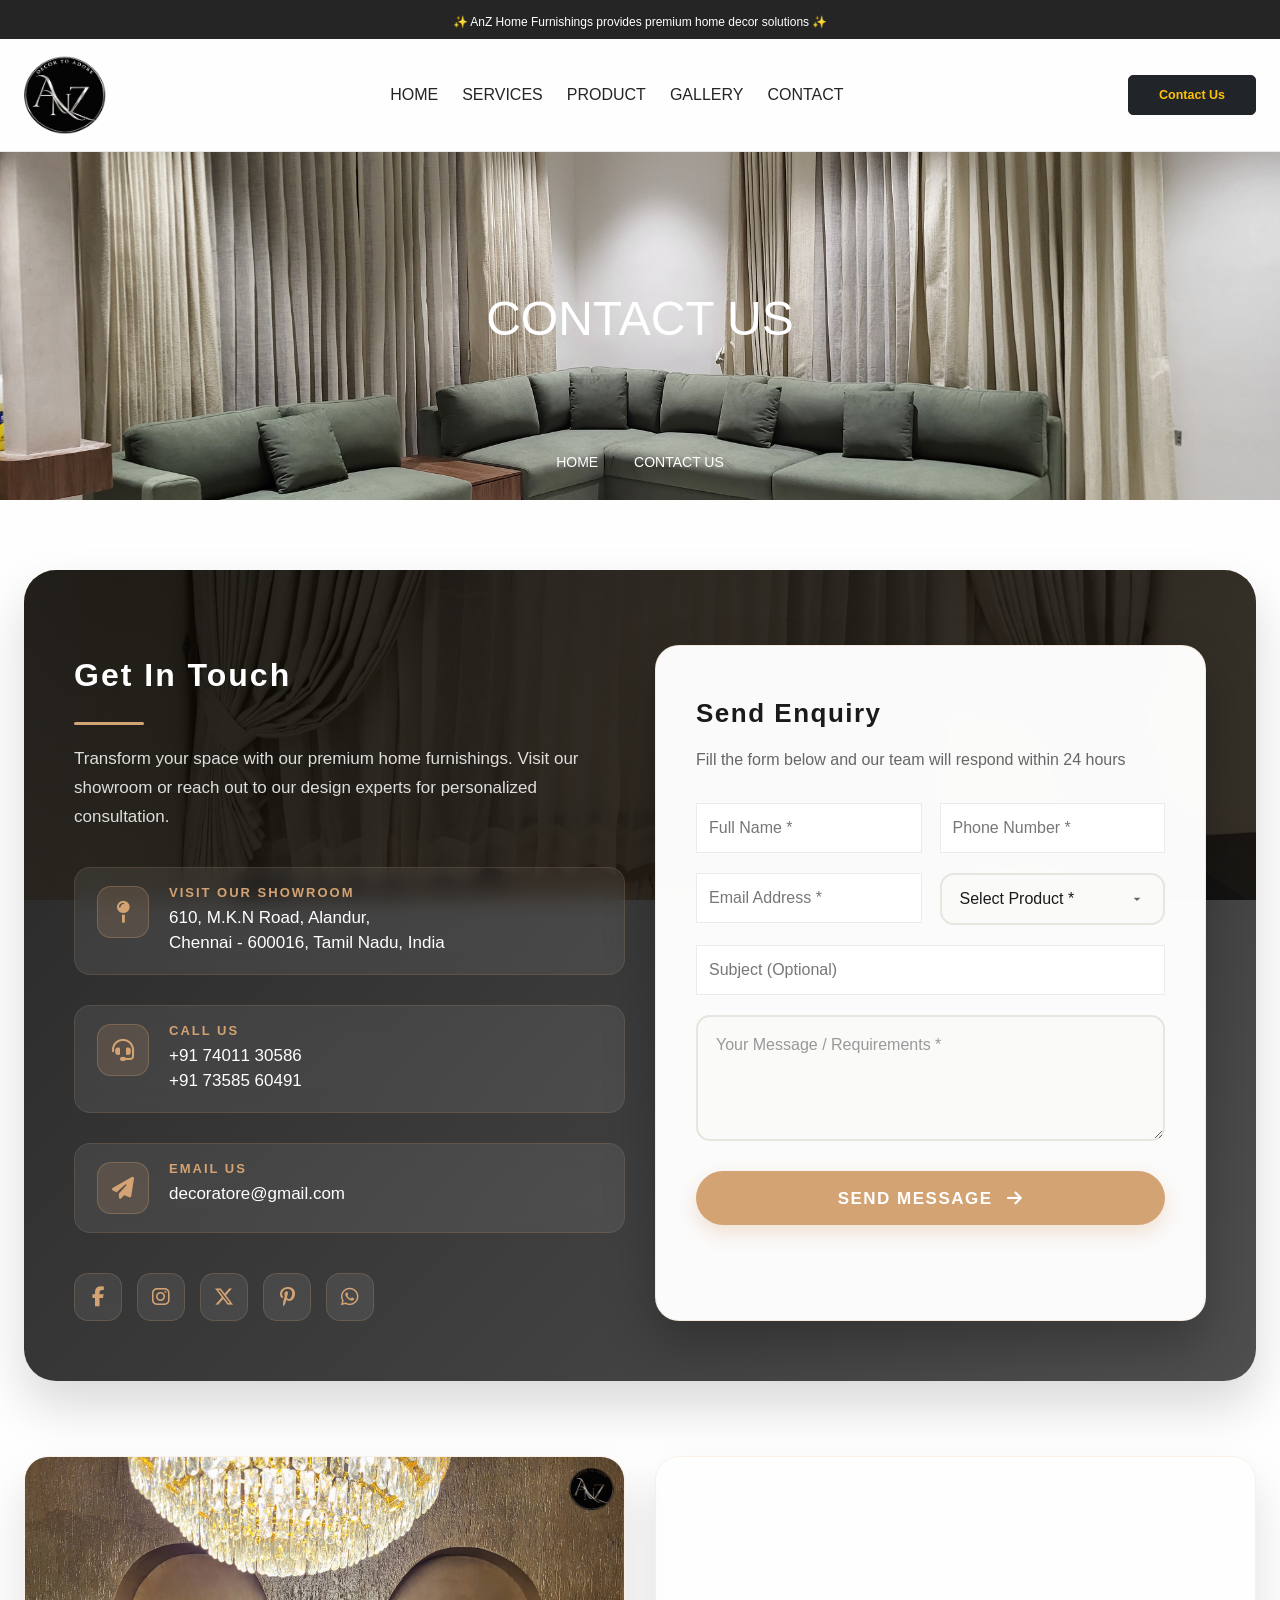
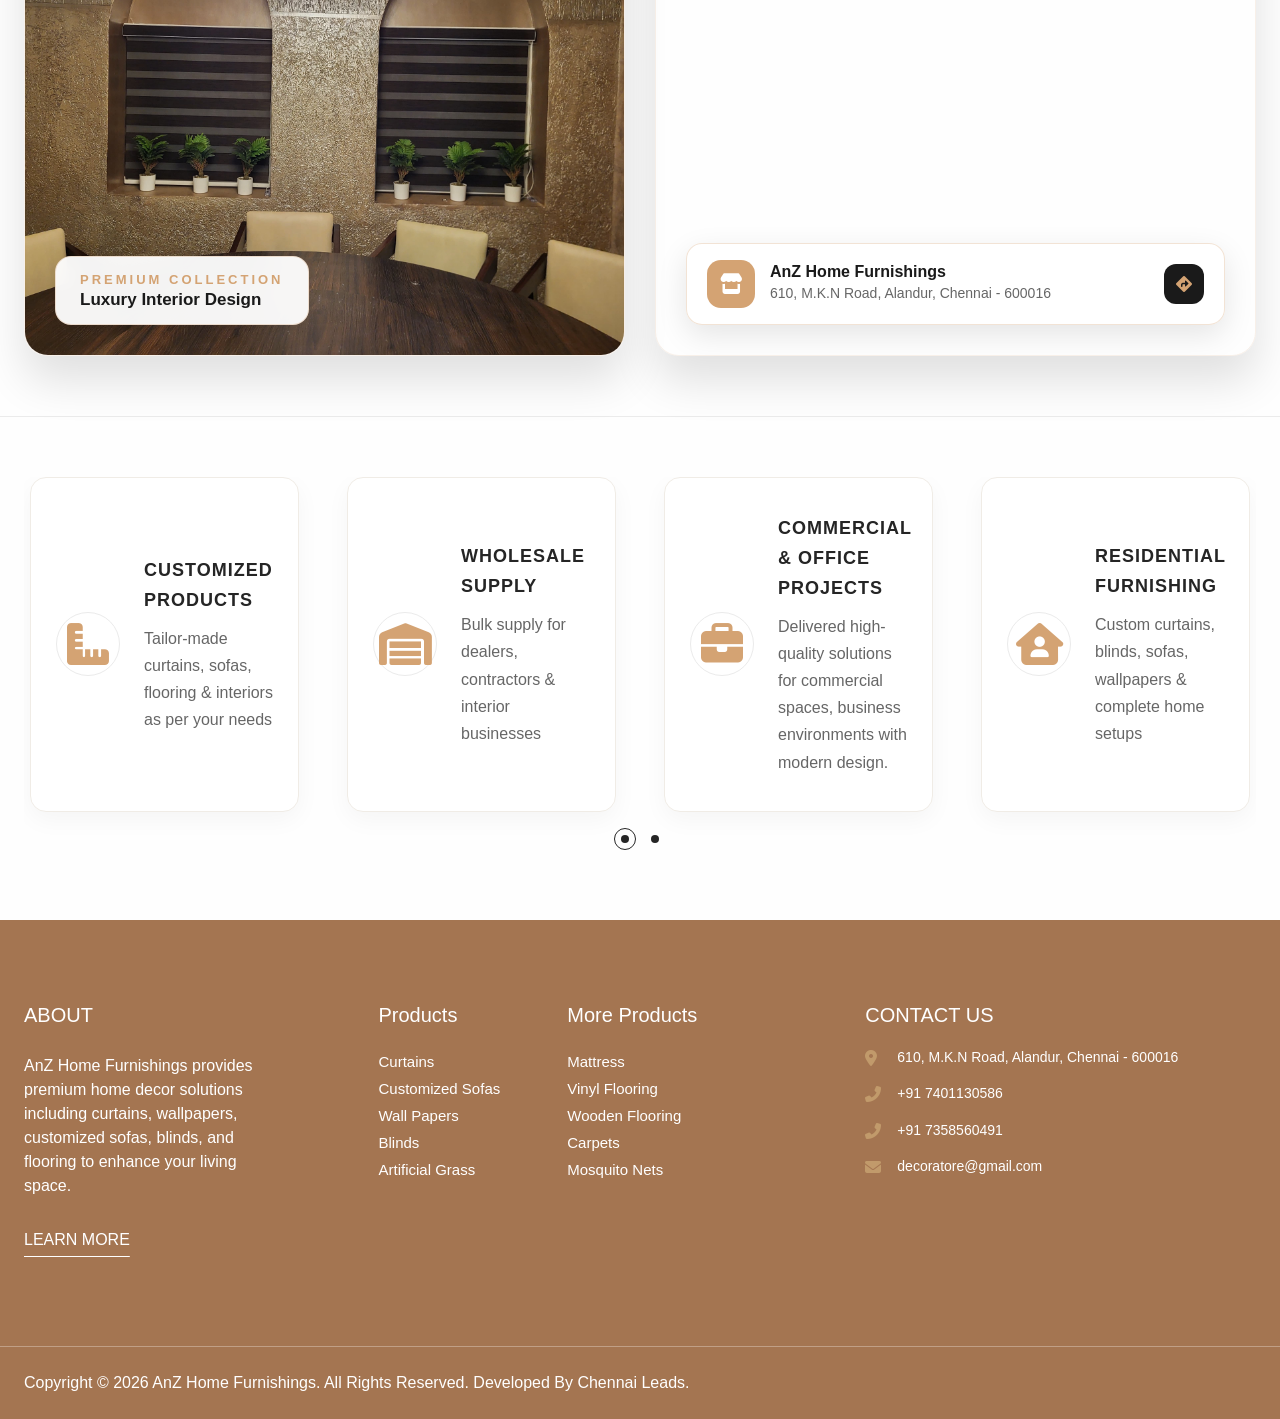
==== commit 8cdb5636: "Update contact.html" ====
--- a/contact.html
+++ b/contact.html
@@ -10,11 +10,11 @@
   <meta charset="utf-8">
   <!--[if IE ]><meta http-equiv="X-UA-Compatible" content="IE=edge,chrome=1"/><![endif]-->
   <meta name="author" content="themesflat.com">
-  <title>An.Z Home Furnishings | Premium Decor · Contact & Inquiry</title>
+  <title>AnZ Home Furnishings | Premium Decor · Contact & Inquiry</title>
   <meta name="description"
-    content="An.Z Home Furnishings offers modern, durable furniture and decor — sofas, curtains, wallpapers, flooring & more. Visit us in Chennai or send an inquiry.">
+    content="AnZ Home Furnishings offers modern, durable furniture and decor — sofas, curtains, wallpapers, flooring & more. Visit us in Chennai or send an inquiry.">
   <meta name="keywords"
-    content="An.Z, home furnishings, curtains Chennai, customized sofas, wallpaper, blinds, vinyl flooring, interior decor, Chennai furniture">
+    content="AnZ, home furnishings, curtains Chennai, customized sofas, wallpaper, blinds, vinyl flooring, interior decor, Chennai furniture">
   <meta name="viewport" content="width=device-width, initial-scale=1.0, maximum-scale=1.0, user-scalable=yes">
 
   <!-- Theme Style -->
@@ -929,7 +929,7 @@
             <div class="col-md-6">
               <div class="image-card">
                 <img src="images/images/contact-banner.jpg" 
-                     alt="Premium interior furnishings showcase at An.Z Home Furnishings" 
+                     alt="Premium interior furnishings showcase at AnZ Home Furnishings" 
                      loading="lazy">
                 <div class="image-overlay-badge">
                   <div class="badge-title">Premium Collection</div>
@@ -952,7 +952,7 @@
                     <i class="fas fa-store"></i>
                   </div>
                   <div class="location-details">
-                    <div class="location-name">An.Z Home Furnishings</div>
+                    <div class="location-name">AnZ Home Furnishings</div>
                     <p class="location-address">610, M.K.N Road, Alandur, Chennai - 600016</p>
                   </div>
                   <a href="https://maps.google.com/?q=610+M.K.N+Road+Alandur+Chennai+600016" 
@@ -1052,7 +1052,7 @@
                     <div class="footer-about">
                         <div class="h5 text-uppercase mb_24 footer-title text_white">About</div>
                         <p class="text-body-default text_white mb_24">
-                            An.Z Home Furnishings provides premium home decor solutions including curtains,
+                            AnZ Home Furnishings provides premium home decor solutions including curtains,
                             wallpapers, customized sofas, blinds, and flooring to enhance your living space.
                         </p>
                         <a href="services.html"
@@ -1134,7 +1134,7 @@
 
                 <p class="text_white">
                     Copyright © <span id="year"></span> 
-                    An.Z Home Furnishings. All Rights Reserved. 
+                    AnZ Home Furnishings. All Rights Reserved. 
                     Developed By 
                     <a href="https://chennaileads.com" target="_blank" rel="noopener noreferrer">
                         Chennai Leads
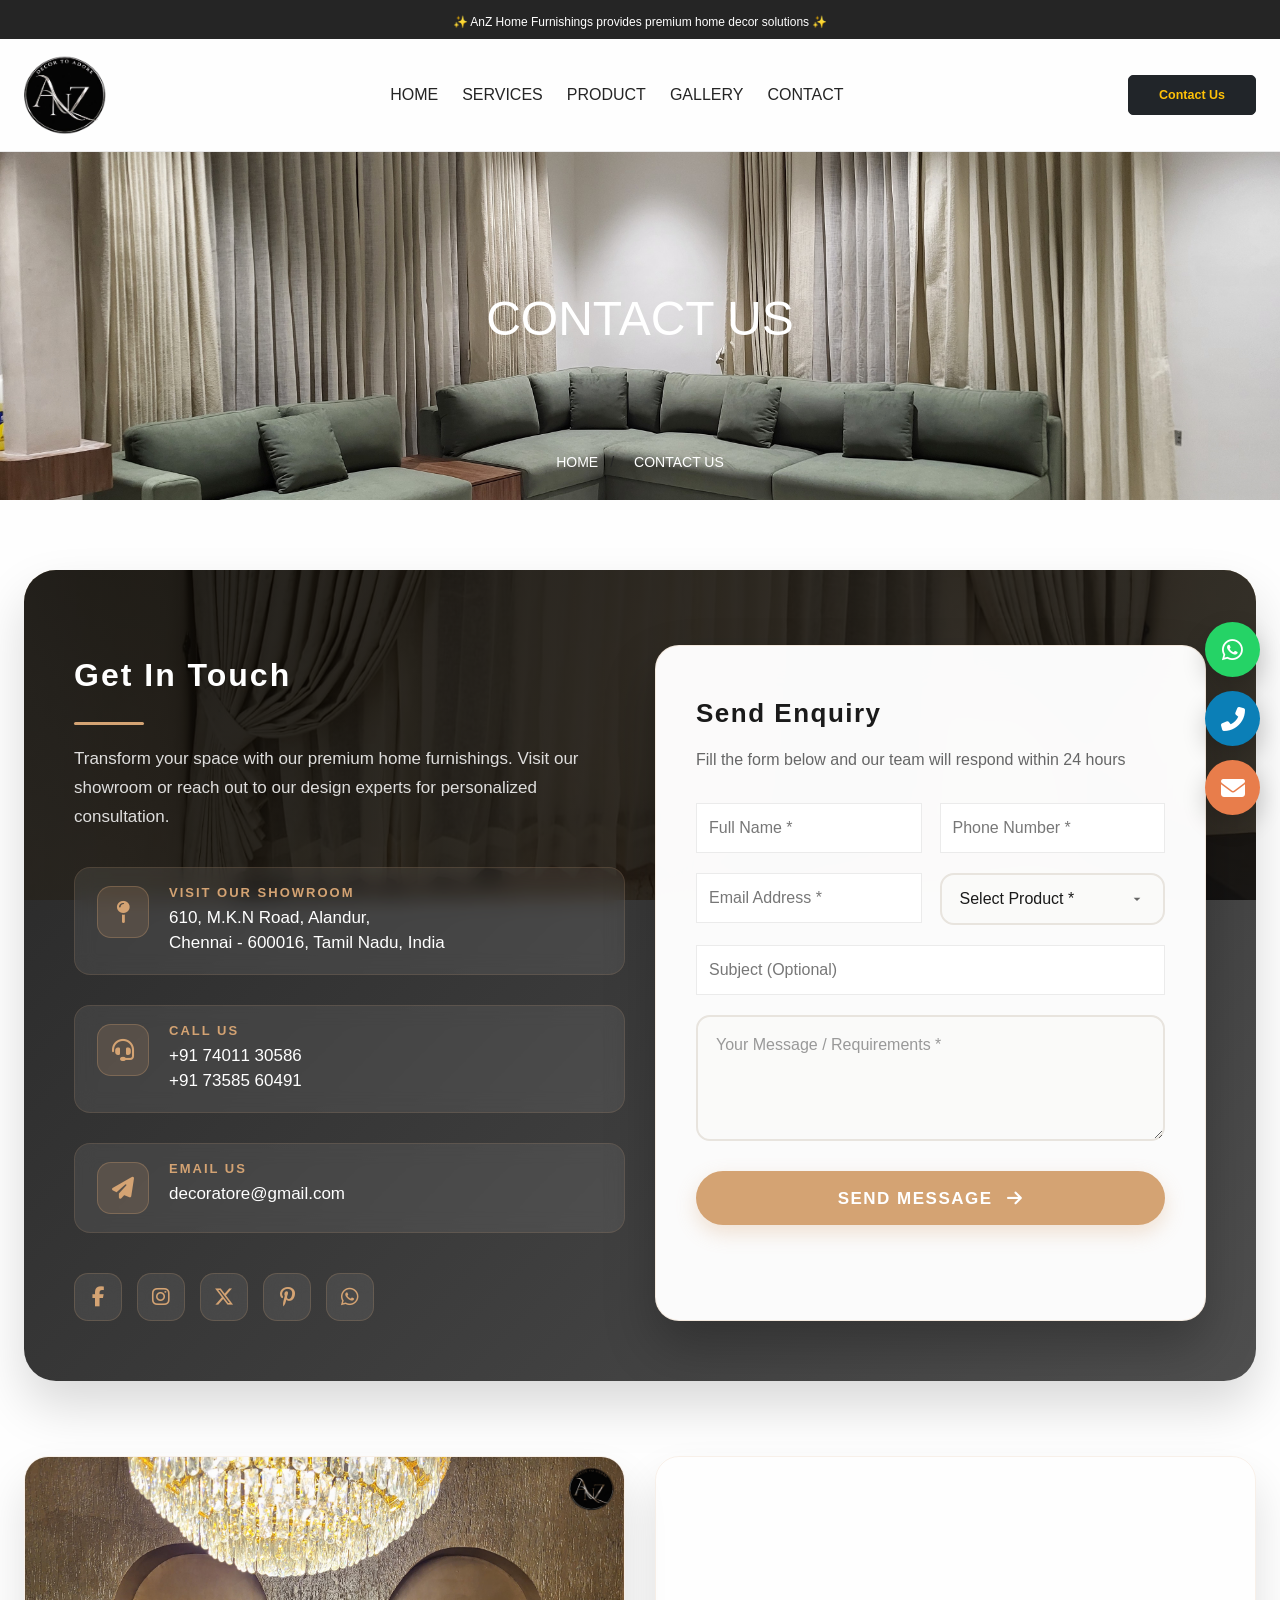
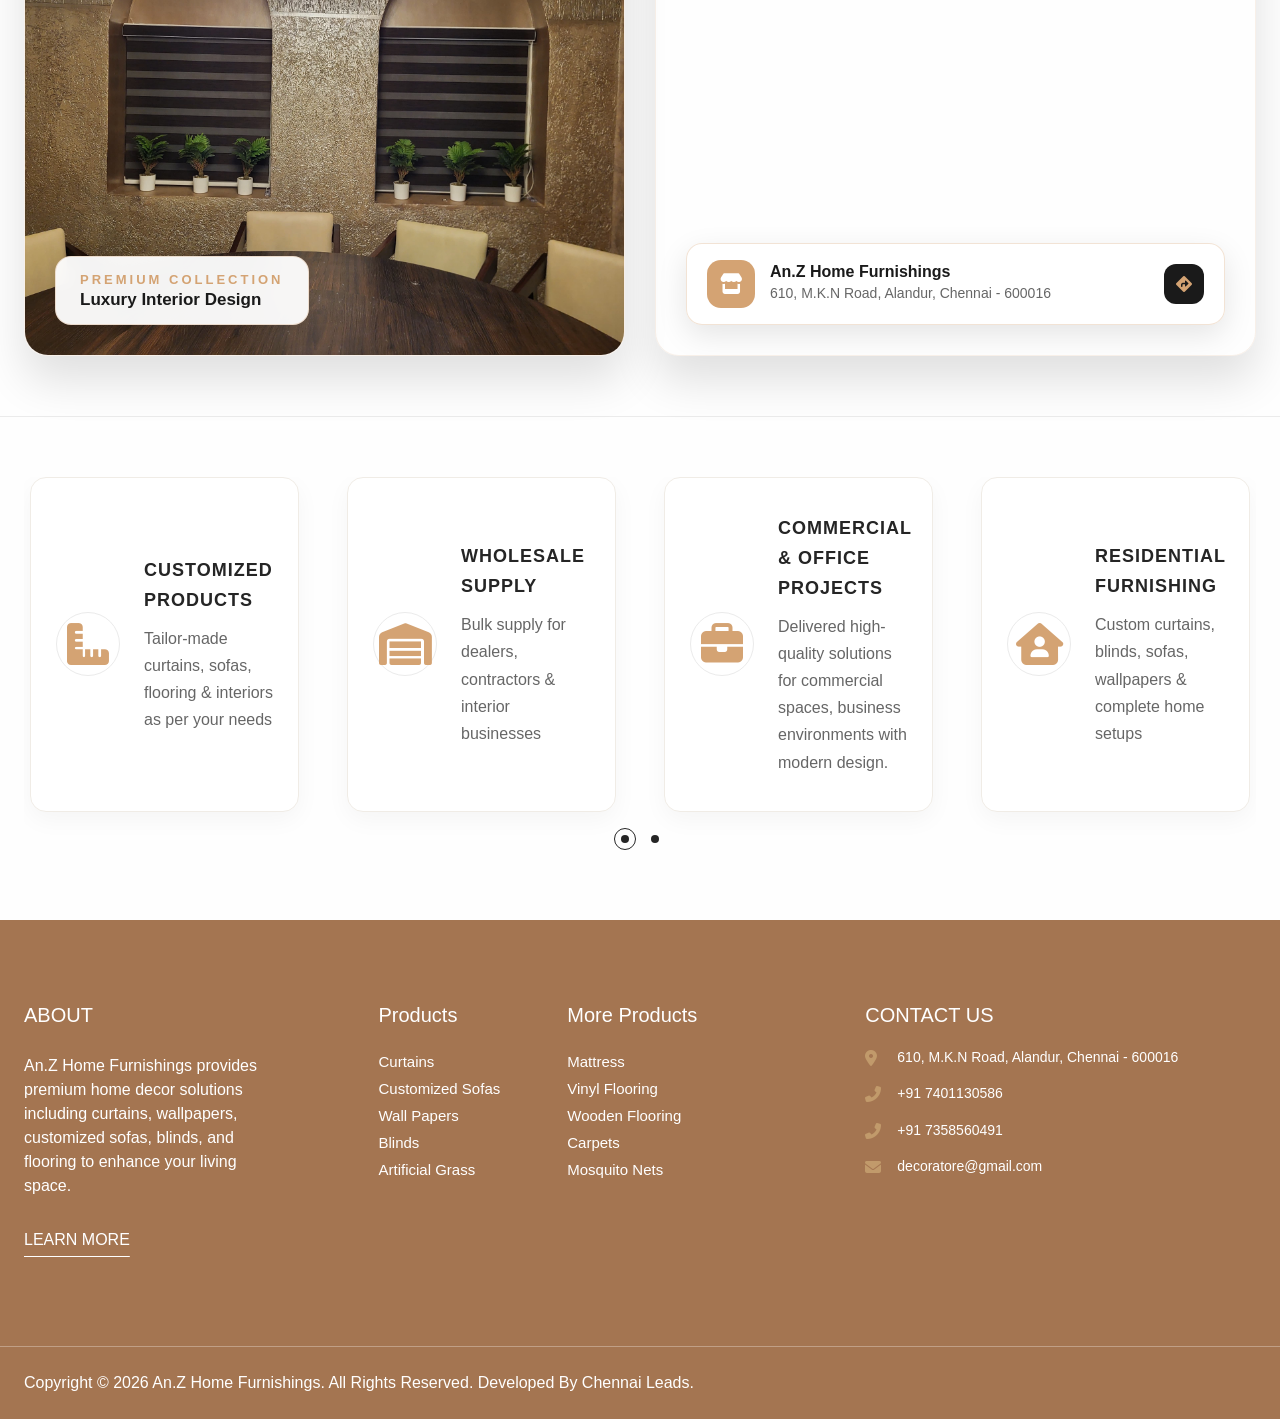
==== commit bd72efdd: "Update contact.html" ====
--- a/contact.html
+++ b/contact.html
@@ -4,17 +4,14 @@
 <html xmlns="http://www.w3.org/1999/xhtml" xml:lang="en-US" lang="en-US">
 <!--<![endif]-->
 
-<!-- Mirrored from vinfur.vercel.app/contact.html by HTTrack Website Copier/3.x [XR&CO'2014], Thu, 02 Apr 2026 12:21:05 GMT -->
 <head>
   <!-- Basic Page Needs -->
   <meta charset="utf-8">
-  <!--[if IE ]><meta http-equiv="X-UA-Compatible" content="IE=edge,chrome=1"/><![endif]-->
+  <meta http-equiv="X-UA-Compatible" content="IE=edge,chrome=1"/>
   <meta name="author" content="themesflat.com">
-  <title>AnZ Home Furnishings | Premium Decor · Contact & Inquiry</title>
-  <meta name="description"
-    content="AnZ Home Furnishings offers modern, durable furniture and decor — sofas, curtains, wallpapers, flooring & more. Visit us in Chennai or send an inquiry.">
-  <meta name="keywords"
-    content="AnZ, home furnishings, curtains Chennai, customized sofas, wallpaper, blinds, vinyl flooring, interior decor, Chennai furniture">
+  <title>An.Z Home Furnishings | Premium Decor · Contact & Inquiry</title>
+  <meta name="description" content="An.Z Home Furnishings offers modern, durable furniture and decor — sofas, curtains, wallpapers, flooring & more. Visit us in Chennai or send an inquiry.">
+  <meta name="keywords" content="An.Z, home furnishings, curtains Chennai, customized sofas, wallpaper, blinds, vinyl flooring, interior decor, Chennai furniture">
   <meta name="viewport" content="width=device-width, initial-scale=1.0, maximum-scale=1.0, user-scalable=yes">
 
   <!-- Theme Style -->
@@ -27,16 +24,21 @@
   <!-- Icon -->
   <link rel="stylesheet" type="text/css" href="icons/icomoon/style.css">
 
-  <!-- Favicon and Touch Icons  -->
+  <!-- Favicon -->
   <link rel="shortcut icon" href="images/favicon.svg">
   <link rel="apple-touch-icon-precomposed" href="images/favicon.svg">
   
-  <!-- Font Awesome -->
+  <!-- Font Awesome (single version) -->
   <link rel="stylesheet" href="https://cdnjs.cloudflare.com/ajax/libs/font-awesome/6.5.1/css/all.min.css">
-  <link rel="stylesheet" href="https://cdnjs.cloudflare.com/ajax/libs/font-awesome/6.5.0/css/all.min.css">
   
   <style>
-    /* ----- PROFESSIONAL REFINEMENTS ----- */
+    /* ===== PROFESSIONAL REFINEMENTS ===== */
+    :root {
+      --primary-gold: #c19a6b;
+      --gold-light: #d4a373;
+      --dark-bg: #1a1a1a;
+    }
+
     body {
       background-color: #fefefe;
     }
@@ -61,14 +63,19 @@
       padding-bottom: 60px;
     }
 
-    /* HEADER - UNCHANGED */
-   
     .breadcrumb-list {
       justify-content: center;
       gap: 8px;
     }
 
-    /* ===== NEW CONTACT SECTION WITH BG IMAGE & DARK OVERLAY ===== */
+    .tf-page-title,
+    .tf-page-title h2,
+    .tf-page-title li,
+    .tf-page-title a {
+      color: #fff !important;
+    }
+
+    /* ===== CONTACT HERO SECTION ===== */
     .contact-hero-section {
       position: relative;
       background-image: url('images/images/curtain-2.jpg');
@@ -81,7 +88,6 @@
       box-shadow: 0 25px 50px rgba(0,0,0,0.15);
     }
     
-    /* Dark Overlay */
     .contact-hero-section::before {
       content: '';
       position: absolute;
@@ -99,7 +105,6 @@
       padding: 60px 50px;
     }
     
-    /* Contact Info Cards */
     .contact-info-wrapper {
       height: 100%;
       display: flex;
@@ -124,7 +129,7 @@
       left: 0;
       width: 70px;
       height: 3px;
-      background: #d4a373;
+      background: var(--gold-light);
       border-radius: 2px;
     }
     
@@ -135,7 +140,6 @@
       margin-bottom: 35px;
     }
     
-    /* Contact Detail Items */
     .contact-detail-item {
       display: flex;
       align-items: flex-start;
@@ -169,7 +173,7 @@
     
     .contact-icon-box i {
       font-size: 22px;
-      color: #d4a373;
+      color: var(--gold-light);
     }
     
     .contact-text-box {
@@ -177,7 +181,7 @@
     }
     
     .contact-label {
-      color: #d4a373;
+      color: var(--gold-light);
       font-size: 13px;
       text-transform: uppercase;
       letter-spacing: 2px;
@@ -200,10 +204,9 @@
     }
     
     .contact-value a:hover {
-      color: #d4a373;
-    }
-    
-    /* Social Links */
+      color: var(--gold-light);
+    }
+    
     .contact-social-links {
       display: flex;
       gap: 15px;
@@ -218,7 +221,7 @@
       display: flex;
       align-items: center;
       justify-content: center;
-      color: #d4a373;
+      color: var(--gold-light);
       font-size: 20px;
       text-decoration: none;
       transition: all 0.3s ease;
@@ -227,13 +230,13 @@
     }
     
     .social-link-item:hover {
-      background: #d4a373;
+      background: var(--gold-light);
       color: #1a1a1a;
       transform: translateY(-3px);
-      border-color: #d4a373;
-    }
-    
-    /* ===== ENHANCED FORM UI ===== */
+      border-color: var(--gold-light);
+    }
+    
+    /* ===== FORM UI ===== */
     .form-wrapper {
       background: rgba(255, 255, 255, 0.98);
       backdrop-filter: blur(20px);
@@ -276,7 +279,7 @@
     
     .form-input-custom:focus {
       outline: none;
-      border-color: #d4a373;
+      border-color: var(--gold-light);
       background: #ffffff;
       box-shadow: 0 0 0 4px rgba(212, 163, 115, 0.1);
     }
@@ -308,7 +311,7 @@
     .submit-btn-custom {
       width: 100%;
       padding: 18px 30px;
-      background: #d4a373;
+      background: var(--gold-light);
       color: #ffffff;
       border: none;
       border-radius: 50px;
@@ -363,7 +366,7 @@
     }
     
     .time {
-      color: #d4a373;
+      color: var(--gold-light);
       font-size: 15px;
       font-weight: 600;
     }
@@ -372,7 +375,7 @@
       color: #ff6b6b;
     }
 
-    /* Image & Map Section - Enhanced */
+    /* Image & Map Section */
     .image-map-row {
       margin-top: 50px;
     }
@@ -385,6 +388,7 @@
       box-shadow: 0 25px 45px rgba(0,0,0,0.12);
       transition: all 0.4s ease;
       border: 1px solid rgba(212, 163, 115, 0.15);
+      display: block;
     }
     
     .image-card:hover {
@@ -397,10 +401,24 @@
       height: 100%;
       object-fit: cover;
       transition: transform 0.6s ease;
+      display: block;
     }
     
     .image-card:hover img {
       transform: scale(1.05);
+    }
+    
+    .image-card::after {
+      content: "";
+      position: absolute;
+      top: 10px;
+      right: 10px;
+      width: 45px;
+      height: 45px;
+      background: url("images/images/logo.png") no-repeat center;
+      background-size: contain;
+      z-index: 10;
+      pointer-events: none;
     }
     
     .image-overlay-badge {
@@ -420,7 +438,7 @@
       font-size: 13px;
       text-transform: uppercase;
       letter-spacing: 3px;
-      color: #d4a373;
+      color: var(--gold-light);
       font-weight: 600;
       margin-bottom: 5px;
     }
@@ -478,7 +496,7 @@
     .location-icon {
       width: 48px;
       height: 48px;
-      background: #d4a373;
+      background: var(--gold-light);
       border-radius: 14px;
       display: flex;
       align-items: center;
@@ -513,18 +531,18 @@
       display: flex;
       align-items: center;
       justify-content: center;
-      color: #d4a373;
+      color: var(--gold-light);
       font-size: 16px;
       transition: all 0.3s ease;
       text-decoration: none;
     }
     
     .direction-link:hover {
-      background: #d4a373;
+      background: var(--gold-light);
       color: #ffffff;
     }
 
-    /* Carousel Section */
+    /* Carousel */
     .box-icon_v01 {
       background: #ffffff;
       border-radius: 16px;
@@ -538,12 +556,12 @@
     .box-icon_v01:hover {
       transform: translateY(-5px);
       box-shadow: 0 15px 35px rgba(0,0,0,0.08);
-      border-color: #d4a373;
+      border-color: var(--gold-light);
     }
     
     .box-icon_v01 .icon i {
       font-size: 42px;
-      color: #d4a373;
+      color: var(--gold-light);
     }
     
     .box-icon_v01 .content .h5 {
@@ -558,30 +576,61 @@
       font-size: 16px;
     }
 
-
-    
-    /* Footer - UNCHANGED */
-    
- @media (max-width: 767px) {
-            .wrap-footer-col-block {
-                display: flex;
-                flex-direction: column;
-                gap: 30px;
-            }
-            .footer-col-block {
-                width: 100%;
-            }
-        }
-    /* Responsive */
+    .contact-list {
+      list-style: none;
+      padding: 0;
+      margin: 0;
+    }
+
+    .contact-list li {
+      display: flex;
+      align-items: flex-start;
+      gap: 12px;
+      margin-bottom: 14px;
+      line-height: 1.6;
+    }
+
+    .contact-list i {
+      font-size: 16px;
+      color: var(--primary-gold);
+      margin-top: 4px;
+      min-width: 20px;
+    }
+
+    .contact-list span,
+    .contact-list a {
+      color: #fff;
+      text-decoration: none;
+      font-size: 14px;
+    }
+
+    .contact-list a:hover {
+      color: var(--primary-gold);
+    }
+
+    .site-logo img {
+      max-height: 80px;
+      width: auto;
+    }
+
+    @media (max-width: 767px) {
+      .wrap-footer-col-block {
+        display: flex;
+        flex-direction: column;
+        gap: 30px;
+      }
+      .footer-col-block {
+        width: 100%;
+      }
+    }
+
     @media (max-width: 991px) {
       .contact-hero-content {
         padding: 40px 30px;
       }
-      
       .form-wrapper {
         padding: 35px 30px;
       }
-      
       .image-card, .map-card {
         height: 400px;
       }
@@ -592,38 +641,30 @@
         background-attachment: scroll;
         border-radius: 20px;
       }
-      
       .contact-hero-content {
         padding: 30px 20px;
       }
-      
       .contact-section-title {
         font-size: 26px;
       }
-      
       .form-wrapper {
         padding: 30px 22px;
       }
-      
       .form-row-custom {
         grid-template-columns: 1fr;
         gap: 15px;
       }
-      
       .contact-detail-item {
         padding: 14px 18px;
       }
-      
       .image-card, .map-card {
         height: 320px;
       }
-      
       .image-overlay-badge {
         bottom: 20px;
         left: 20px;
         padding: 12px 16px;
       }
-      
       .map-bottom-info {
         bottom: 20px;
         left: 20px;
@@ -637,116 +678,198 @@
         width: 44px;
         height: 44px;
       }
-      
       .contact-icon-box i {
         font-size: 18px;
       }
-      
       .contact-value {
         font-size: 15px;
       }
-      
       .image-card, .map-card {
         height: 280px;
       }
-      
       .badge-text {
         font-size: 15px;
       }
-      
       .location-name {
         font-size: 14px;
       }
-      
       .location-address {
         font-size: 12px;
       }
     }
+
+    /* ===== STICKY CONTACT NAV ===== */
+    .sticky-contact-nav {
+      position: fixed;
+      bottom: 85px;
+      right: 20px;
+      display: flex;
+      flex-direction: column;
+      align-items: flex-end;
+      gap: 14px;
+      z-index: 99999;
+    }
+
+    .contact-circle {
+      width: 55px;
+      height: 55px;
+      border-radius: 50%;
+      display: flex;
+      align-items: center;
+      justify-content: center;
+      box-shadow: 0 10px 25px rgba(0,0,0,0.2);
+      transition: all 0.25s ease;
+      cursor: pointer;
+      border: none;
+      font-size: 22px;
+      color: white;
+      text-decoration: none;
+      position: relative;
+    }
+
+    .contact-circle i {
+      font-size: 24px;
+      transition: transform 0.2s;
+    }
+
+    .contact-circle:hover {
+      transform: translateY(-3px) scale(1.05);
+    }
+
+    .circle-whatsapp {
+      background: #25D366;
+    }
+    .circle-call {
+      background: #0b7fb7;
+    }
+    .circle-mail {
+      background: #e87d4b;
+    }
+
+    .contact-circle::after {
+      content: attr(data-tooltip);
+      position: absolute;
+      right: 68px;
+      background: #1e2b3c;
+      color: #fff;
+      padding: 6px 16px;
+      border-radius: 20px;
+      font-size: 13px;
+      font-weight: 500;
+      white-space: nowrap;
+      opacity: 0;
+      pointer-events: none;
+      transition: opacity 0.2s;
+    }
+    .contact-circle:hover::after {
+      opacity: 1;
+    }
+
+    @media (max-width: 768px) {
+      .sticky-contact-nav {
+        bottom: 90px;
+        right: 14px;
+        gap: 12px;
+      }
+      .contact-circle {
+        width: 48px;
+        height: 48px;
+      }
+      .contact-circle i {
+        font-size: 20px;
+      }
+      .contact-circle::after {
+        display: none;
+      }
+    }
+
+    /* ===== POPUP OVERLAY ===== */
+    .popup-overlay {
+      position: fixed;
+      top: 0;
+      left: 0;
+      width: 100%;
+      height: 100%;
+      background: rgba(10, 20, 30, 0.7);
+      backdrop-filter: blur(6px);
+      display: flex;
+      align-items: center;
+      justify-content: center;
+      z-index: 100000;
+      visibility: hidden;
+      opacity: 0;
+      transition: visibility 0.2s, opacity 0.25s ease;
+      padding: 1rem;
+    }
+
+    .popup-overlay.active {
+      visibility: visible;
+      opacity: 1;
+    }
+
+    .popup-card {
+      background: #ffffff;
+      max-width: 520px;
+      width: 100%;
+      max-height: 85vh;
+      border-radius: 32px;
+      box-shadow: 0 35px 60px rgba(0,0,0,0.35);
+      overflow-y: auto;
+      padding: 2rem 1.8rem 2.2rem;
+      position: relative;
+      transform: scale(0.94);
+      transition: transform 0.3s cubic-bezier(0.2, 0.9, 0.4, 1);
+      scrollbar-width: thin;
+      scrollbar-color: #cbd5e0 #f1f5f9;
+    }
+
+    .popup-overlay.active .popup-card {
+      transform: scale(1);
+    }
+
+    .popup-close-btn {
+      position: absolute;
+      top: 16px;
+      right: 20px;
+      background: #f0f3f7;
+      border: none;
+      width: 38px;
+      height: 38px;
+      border-radius: 50%;
+      font-size: 1.3rem;
+      color: #2d3a4a;
+      cursor: pointer;
+      display: flex;
+      align-items: center;
+      justify-content: center;
+      transition: background 0.2s, color 0.2s;
+    }
+
+    .popup-close-btn:hover {
+      background: #e0e7ef;
+      color: #0b1c2e;
+    }
+
+    .popup-title {
+      font-size: 1.7rem;
+      font-weight: 600;
+      color: #1e2f40;
+      margin-bottom: 1.5rem;
+      display: flex;
+      align-items: center;
+      gap: 0.4rem;
+    }
+    .popup-title i {
+      color: #e87d4b;
+      font-size: 1.8rem;
+    }
+
+    @media (max-width: 500px) {
+      .popup-card {
+        padding: 1.8rem 1.3rem 2rem;
+      }
+    }
   </style>
-   <style>
-         :root {
-            --primary-dark: #0a2c2d;
-            --primary-gold: #c19a6b;
-            --accent-cream: #f9f5f0;
-            --border-light: #e8e0d8;
-            --text-dark: #1e293b;
-        }
-
-        .contact-list {
-            list-style: none;
-            padding: 0;
-            margin: 0;
-        }
-
-        .contact-list li {
-            display: flex;
-            align-items: flex-start;
-            gap: 12px;
-            margin-bottom: 14px;
-            line-height: 1.6;
-        }
-
-        .contact-list i {
-            font-size: 16px;
-            color: #c19a6b;
-            /* premium gold color */
-            margin-top: 4px;
-            min-width: 20px;
-        }
-
-        .contact-list span,
-        .contact-list a {
-            color: #fff;
-            text-decoration: none;
-            font-size: 14px;
-        }
-
-        .contact-list a:hover {
-            color: #c19a6b;
-        }
-
-        .contact-list i {
-            color: #c19a6b;
-        }
-
-        .list-info li {
-            display: flex;
-            align-items: flex-start;
-            gap: 12px;
-            line-height: 1.6;
-        }
-          .site-logo img {
-            max-height: 80px;
-            width: auto;
-        }
-        .image-card {
-    position: relative;
-    display: block;
-}
-
-.image-card img {
-    width: 100%;
-    display: block;
-}
-
-.image-card::after {
-    content: "";
-    position: absolute;
-    top: 10px;
-    right: 10px;
-    width: 45px;
-    height: 45px;
-    background: url("images/images/logo.png") no-repeat center;
-    background-size: contain;
-    z-index: 10;
-    pointer-events: none;
-}
-.tf-page-title,
-.tf-page-title h2,
-.tf-page-title li,
-.tf-page-title a {
-    color: #fff !important;
-}   </style>
 </head>
 
 <body>
@@ -763,12 +886,13 @@
       <div>✨ AnZ Home Furnishings provides premium home decor solutions ✨</div>
     </div>
 
-    <!-- Header - UNCHANGED -->
+    <!-- Header -->
     <header class="header header-sticky">
       <div class="tf-container w-1750">
         <div class="header-inner">
           <a href="index.html" class="site-logo">
-<img src="images/images/logo.png " >                  </a>
+            <img src="images/images/logo.png">
+          </a>
           <nav class="main-menu">
             <ul class="navigation box-nav-menu">
               <li class="text-menu menu-item"><a href="index.html" class="item-link">Home</a></li>
@@ -801,12 +925,12 @@
       <div class="s-contact-us tf-spacing-1">
         <div class="tf-container">
           
-          <!-- NEW: Contact Hero Section with BG Image & Dark Overlay -->
+          <!-- Contact Hero Section -->
           <div class="contact-hero-section">
             <div class="contact-hero-content">
               <div class="row g-4 align-items-stretch">
                 
-                <!-- Left Column: Contact Details -->
+                <!-- Left: Contact Details -->
                 <div class="col-lg-6">
                   <div class="contact-info-wrapper">
                     <h2 class="contact-section-title">Get In Touch</h2>
@@ -814,50 +938,33 @@
                       Transform your space with our premium home furnishings. Visit our showroom or reach out to our design experts for personalized consultation.
                     </p>
                     
-                    <!-- Address -->
                     <div class="contact-detail-item">
-                      <div class="contact-icon-box">
-                        <i class="fas fa-map-pin"></i>
-                      </div>
+                      <div class="contact-icon-box"><i class="fas fa-map-pin"></i></div>
                       <div class="contact-text-box">
                         <div class="contact-label">Visit Our Showroom</div>
+                        <div class="contact-value">610, M.K.N Road, Alandur,<br>Chennai - 600016, Tamil Nadu, India</div>
+                      </div>
+                    </div>
+                    
+                    <div class="contact-detail-item">
+                      <div class="contact-icon-box"><i class="fas fa-headset"></i></div>
+                      <div class="contact-text-box">
+                        <div class="contact-label">Call Us</div>
                         <div class="contact-value">
-                          610, M.K.N Road, Alandur,<br>
-                          Chennai - 600016, Tamil Nadu, India
+                          <a href="tel:+917401130586">+91 74011 30586</a><br>
+                          <a href="tel:+917358560491">+91 73585 60491</a>
                         </div>
                       </div>
                     </div>
                     
-                    <!-- Phone -->
                     <div class="contact-detail-item">
-                      <div class="contact-icon-box">
-                        <i class="fas fa-headset"></i>
-                      </div>
+                      <div class="contact-icon-box"><i class="fas fa-paper-plane"></i></div>
                       <div class="contact-text-box">
-                        <div class="contact-label">Call Us</div>
-                        <div class="contact-value">
-                          <a href="tel:+917401130586">+91 74011 30586</a><br>
-                          <a href="tel:+91 7358560491">+91 73585 60491</a>
-                        </div>
+                        <div class="contact-label">Email Us</div>
+                        <div class="contact-value"><a href="mailto:decoratore@gmail.com">decoratore@gmail.com</a></div>
                       </div>
                     </div>
                     
-                    <!-- Email -->
-                    <div class="contact-detail-item">
-                      <div class="contact-icon-box">
-                        <i class="fas fa-paper-plane"></i>
-                      </div>
-                      <div class="contact-text-box">
-                        <div class="contact-label">Email Us</div>
-                        <div class="contact-value">
-                          <a href="mailto:decoratore@gmail.com">decoratore@gmail.com</a><br>
-                        </div>
-                      </div>
-                    </div>
-                    
-                  
-                    
-                    <!-- Social Links -->
                     <div class="contact-social-links">
                       <a href="#" class="social-link-item"><i class="fab fa-facebook-f"></i></a>
                       <a href="#" class="social-link-item"><i class="fab fa-instagram"></i></a>
@@ -868,26 +975,19 @@
                   </div>
                 </div>
                 
-                <!-- Right Column: Inquiry Form -->
+                <!-- Right: Inquiry Form -->
                 <div class="col-lg-6">
                   <div class="form-wrapper">
                     <h3 class="form-title">Send Enquiry</h3>
                     <p class="form-subtitle">Fill the form below and our team will respond within 24 hours</p>
                     
-                    <form>
+                    <form id="contactPageForm">
                       <div class="form-row-custom">
-                        <div class="form-group-custom">
-                          <input type="text" class="form-input-custom" placeholder="Full Name *" required>
-                        </div>
-                        <div class="form-group-custom">
-                          <input type="tel" class="form-input-custom" placeholder="Phone Number *" required>
-                        </div>
+                        <div class="form-group-custom"><input type="text" class="form-input-custom" placeholder="Full Name *" required></div>
+                        <div class="form-group-custom"><input type="tel" class="form-input-custom" placeholder="Phone Number *" required></div>
                       </div>
-                      
                       <div class="form-row-custom">
-                        <div class="form-group-custom">
-                          <input type="email" class="form-input-custom" placeholder="Email Address *" required>
-                        </div>
+                        <div class="form-group-custom"><input type="email" class="form-input-custom" placeholder="Email Address *" required></div>
                         <div class="form-group-custom">
                           <select class="form-input-custom" required>
                             <option value="">Select Product *</option>
@@ -904,18 +1004,9 @@
                           </select>
                         </div>
                       </div>
-                      
-                      <div class="form-group-custom">
-                        <input type="text" class="form-input-custom" placeholder="Subject (Optional)">
-                      </div>
-                      
-                      <div class="form-group-custom">
-                        <textarea class="form-input-custom" placeholder="Your Message / Requirements *" required></textarea>
-                      </div>
-                      
-                      <button type="submit" class="submit-btn-custom">
-                        Send Message <i class="fas fa-arrow-right"></i>
-                      </button>
+                      <div class="form-group-custom"><input type="text" class="form-input-custom" placeholder="Subject (Optional)"></div>
+                      <div class="form-group-custom"><textarea class="form-input-custom" placeholder="Your Message / Requirements *" required></textarea></div>
+                      <button type="submit" class="submit-btn-custom">Send Message <i class="fas fa-arrow-right"></i></button>
                     </form>
                   </div>
                 </div>
@@ -928,9 +1019,7 @@
           <div class="row image-map-row g-4 align-items-stretch">
             <div class="col-md-6">
               <div class="image-card">
-                <img src="images/images/contact-banner.jpg" 
-                     alt="Premium interior furnishings showcase at AnZ Home Furnishings" 
-                     loading="lazy">
+                <img src="images/images/contact-banner.jpg" alt="Premium interior furnishings showcase" loading="lazy">
                 <div class="image-overlay-badge">
                   <div class="badge-title">Premium Collection</div>
                   <div class="badge-text">Luxury Interior Design</div>
@@ -940,27 +1029,14 @@
             
             <div class="col-md-6">
               <div class="map-card">
-                <iframe 
-                  src="https://www.google.com/maps/embed?pb=!1m18!1m12!1m3!1d3888.736719291828!2d80.22083621483117!3d13.022547590771127!2m3!1f0!2f0!3f0!3m2!1i1024!2i768!4f13.1!3m3!1m2!1s0x3a5266b57e5c9d7d%3A0x6e0c1b31a62f43c4!2s610%20M.K.N%20Road%2C%20Alandur%2C%20Chennai%2C%20Tamil%20Nadu%20600016%2C%20India!5e0!3m2!1sen!2s!4v1745205798630!5m2!1sen!2s"
-                  allowfullscreen="" 
-                  loading="lazy"
-                  referrerpolicy="no-referrer-when-downgrade">
-                </iframe>
-                
+                <iframe src="https://www.google.com/maps/embed?pb=!1m18!1m12!1m3!1d3888.736719291828!2d80.22083621483117!3d13.022547590771127!2m3!1f0!2f0!3f0!3m2!1i1024!2i768!4f13.1!3m3!1m2!1s0x3a5266b57e5c9d7d%3A0x6e0c1b31a62f43c4!2s610%20M.K.N%20Road%2C%20Alandur%2C%20Chennai%2C%20Tamil%20Nadu%20600016%2C%20India!5e0!3m2!1sen!2s!4v1745205798630!5m2!1sen!2s" allowfullscreen="" loading="lazy" referrerpolicy="no-referrer-when-downgrade"></iframe>
                 <div class="map-bottom-info">
-                  <div class="location-icon">
-                    <i class="fas fa-store"></i>
-                  </div>
+                  <div class="location-icon"><i class="fas fa-store"></i></div>
                   <div class="location-details">
-                    <div class="location-name">AnZ Home Furnishings</div>
+                    <div class="location-name">An.Z Home Furnishings</div>
                     <p class="location-address">610, M.K.N Road, Alandur, Chennai - 600016</p>
                   </div>
-                  <a href="https://maps.google.com/?q=610+M.K.N+Road+Alandur+Chennai+600016" 
-                     target="_blank" 
-                     class="direction-link"
-                     title="Get Directions">
-                    <i class="fas fa-directions"></i>
-                  </a>
+                  <a href="https://maps.google.com/?q=610+M.K.N+Road+Alandur+Chennai+600016" target="_blank" class="direction-link" title="Get Directions"><i class="fas fa-directions"></i></a>
                 </div>
               </div>
             </div>
@@ -972,68 +1048,13 @@
       <!-- Services Carousel -->
       <div class="s-customer-services tf-spacing-2 sw-layout">
         <div class="tf-container w-1462">
-          <div class="swiper"
-            data-screen-xl="4"
-            data-preview="3"
-            data-tablet="2"
-            data-mobile-sm="2"
-            data-mobile="1"
-            data-space-lg="48"
-            data-space-md="20"
-            data-space="15">
+          <div class="swiper" data-screen-xl="4" data-preview="3" data-tablet="2" data-mobile-sm="2" data-mobile="1" data-space-lg="48" data-space-md="20" data-space="15">
             <div class="swiper-wrapper">
-              
-              <div class="swiper-slide">
-                <div class="box-icon_v01">
-                  <div class="icon"><i class="fas fa-ruler-combined"></i></div>
-                  <div class="content">
-                    <div class="h5 mb_10 text-uppercase">Customized Products</div>
-                    <p class="text-body-default lh-26">Tailor-made curtains, sofas, flooring & interiors as per your needs</p>
-                  </div>
-                </div>
-              </div>
-
-              <div class="swiper-slide">
-                <div class="box-icon_v01">
-                  <div class="icon"><i class="fas fa-warehouse"></i></div>
-                  <div class="content">
-                    <div class="h5 mb_10 text-uppercase">Wholesale Supply</div>
-                    <p class="text-body-default lh-26">Bulk supply for dealers, contractors & interior businesses</p>
-                  </div>
-                </div>
-              </div>
-
-              <div class="swiper-slide">
-  <div class="box-icon_v01">
-    <div class="icon"><i class="fas fa-briefcase"></i></div>
-    <div class="content">
-      <div class="h5 mb_10 text-uppercase">Commercial & Office Projects</div>
-      <p class="text-body-default lh-26">
-        Delivered high-quality solutions for commercial spaces, business environments with  modern design.
-      </p>
-    </div>
-  </div>
-</div>
-              <div class="swiper-slide">
-                <div class="box-icon_v01">
-                  <div class="icon"><i class="fas fa-house-user"></i></div>
-                  <div class="content">
-                    <div class="h5 mb_10 text-uppercase">Residential Furnishing</div>
-                    <p class="text-body-default lh-26">Custom curtains, blinds, sofas, wallpapers & complete home setups</p>
-                  </div>
-                </div>
-              </div>
-
-              <div class="swiper-slide">
-                <div class="box-icon_v01">
-                  <div class="icon"><i class="fas fa-paint-roller"></i></div>
-                  <div class="content">
-                    <div class="h5 mb_10 text-uppercase">Complete Interior Solutions</div>
-                    <p class="text-body-default lh-26">End-to-end home & commercial interior design services</p>
-                  </div>
-                </div>
-              </div>
-
+              <div class="swiper-slide"><div class="box-icon_v01"><div class="icon"><i class="fas fa-ruler-combined"></i></div><div class="content"><div class="h5 mb_10 text-uppercase">Customized Products</div><p class="text-body-default lh-26">Tailor-made curtains, sofas, flooring & interiors as per your needs</p></div></div></div>
+              <div class="swiper-slide"><div class="box-icon_v01"><div class="icon"><i class="fas fa-warehouse"></i></div><div class="content"><div class="h5 mb_10 text-uppercase">Wholesale Supply</div><p class="text-body-default lh-26">Bulk supply for dealers, contractors & interior businesses</p></div></div></div>
+              <div class="swiper-slide"><div class="box-icon_v01"><div class="icon"><i class="fas fa-briefcase"></i></div><div class="content"><div class="h5 mb_10 text-uppercase">Commercial & Office Projects</div><p class="text-body-default lh-26">Delivered high-quality solutions for commercial spaces, business environments with modern design.</p></div></div></div>
+              <div class="swiper-slide"><div class="box-icon_v01"><div class="icon"><i class="fas fa-house-user"></i></div><div class="content"><div class="h5 mb_10 text-uppercase">Residential Furnishing</div><p class="text-body-default lh-26">Custom curtains, blinds, sofas, wallpapers & complete home setups</p></div></div></div>
+              <div class="swiper-slide"><div class="box-icon_v01"><div class="icon"><i class="fas fa-paint-roller"></i></div><div class="content"><div class="h5 mb_10 text-uppercase">Complete Interior Solutions</div><p class="text-body-default lh-26">End-to-end home & commercial interior design services</p></div></div></div>
             </div>
             <div class="sw-dots sw-pagination-layout text-center mt_24"></div>
           </div>
@@ -1041,113 +1062,66 @@
       </div>
     </div>
 
-    
-   <footer class="footer">
-    <div class="footer-body">
+    <!-- Footer -->
+    <footer class="footer">
+      <div class="footer-body">
         <div class="tf-container">
-            <div class="row">
-
-                <!-- About -->
-                <div class="col-lg-3 col-md-6 col-12">
-                    <div class="footer-about">
-                        <div class="h5 text-uppercase mb_24 footer-title text_white">About</div>
-                        <p class="text-body-default text_white mb_24">
-                            AnZ Home Furnishings provides premium home decor solutions including curtains,
-                            wallpapers, customized sofas, blinds, and flooring to enhance your living space.
-                        </p>
-                        <a href="services.html"
-                            class="hover-underline-link text_white text-body-default text-uppercase">
-                            Learn More
-                        </a>
-                    </div>
+          <div class="row">
+            <div class="col-lg-3 col-md-6 col-12">
+              <div class="footer-about">
+                <div class="h5 text-uppercase mb_24 footer-title text_white">About</div>
+                <p class="text-body-default text_white mb_24">An.Z Home Furnishings provides premium home decor solutions including curtains, wallpapers, customized sofas, blinds, and flooring to enhance your living space.</p>
+                <a href="services.html" class="hover-underline-link text_white text-body-default text-uppercase">Learn More</a>
+              </div>
+            </div>
+            <div class="col-lg-5 col-md-6 col-12">
+              <div class="wrap-footer-col-block">
+                <div class="footer-col-block">
+                  <div class="h5 footer-title text_white mb_24">Products</div>
+                  <ul class="footer-menu-list d-grid gap_12">
+                    <li><a href="#" class="link-2 text_white">Curtains</a></li>
+                    <li><a href="#" class="link-2 text_white">Customized Sofas</a></li>
+                    <li><a href="#" class="link-2 text_white">Wall Papers</a></li>
+                    <li><a href="#" class="link-2 text_white">Blinds</a></li>
+                    <li><a href="#" class="link-2 text_white">Artificial Grass</a></li>
+                  </ul>
                 </div>
-
-                <!-- Products + Links -->
-                <div class="col-lg-5 col-md-6 col-12">
-                    <div class="wrap-footer-col-block">
-
-                        <!-- Products -->
-                        <div class="footer-col-block">
-                            <div class="h5 footer-title text_white mb_24">Products</div>
-                            <ul class="footer-menu-list d-grid gap_12">
-                                <li><a href="#" class="link-2 text_white">Curtains</a></li>
-                                <li><a href="#" class="link-2 text_white">Customized Sofas</a></li>
-                                <li><a href="#" class="link-2 text_white">Wall Papers</a></li>
-                                <li><a href="#" class="link-2 text_white">Blinds</a></li>
-                                <li><a href="#" class="link-2 text_white">Artificial Grass</a></li>
-                            </ul>
-                        </div>
-
-                        <!-- More Products -->
-                        <div class="footer-col-block">
-                            <div class="h5 footer-title text_white mb_24">More Products</div>
-                            <ul class="footer-menu-list d-grid gap_12">
-                                <li><a href="#" class="link-2 text_white">Mattress</a></li>
-                                <li><a href="#" class="link-2 text_white">Vinyl Flooring</a></li>
-                                <li><a href="#" class="link-2 text_white">Wooden Flooring</a></li>
-                                <li><a href="#" class="link-2 text_white">Carpets</a></li>
-                                <li><a href="#" class="link-2 text_white">Mosquito Nets</a></li>
-                            </ul>
-                        </div>
-
-                    </div>
+                <div class="footer-col-block">
+                  <div class="h5 footer-title text_white mb_24">More Products</div>
+                  <ul class="footer-menu-list d-grid gap_12">
+                    <li><a href="#" class="link-2 text_white">Mattress</a></li>
+                    <li><a href="#" class="link-2 text_white">Vinyl Flooring</a></li>
+                    <li><a href="#" class="link-2 text_white">Wooden Flooring</a></li>
+                    <li><a href="#" class="link-2 text_white">Carpets</a></li>
+                    <li><a href="#" class="link-2 text_white">Mosquito Nets</a></li>
+                  </ul>
                 </div>
-
-                <!-- Contact + Newsletter -->
-                <div class="col-lg-4 col-md-6 col-12">
-                   <div class="footer-newsletter">
-
-    <div class="footer-title text_white mb_28">
-        <div class="h5 text-uppercase mb_16 text_white">Contact Us</div>
-
-        <ul class="contact-list">
-            <li>
-                <i class="fas fa-map-marker-alt"></i>
-                <span>610, M.K.N Road, Alandur, Chennai - 600016</span>
-            </li>
-            <li>
-                <i class="fas fa-phone-alt"></i>
-                <a href="tel:7401130586">+91 7401130586</a>
-            </li>
-            <li>
-                <i class="fas fa-phone-alt"></i>
-                <a href="tel:9710854799">+91 7358560491</a>
-            </li>
-            <li>
-                <i class="fas fa-envelope"></i>
-                <a href="mailto:decoratore@gmail.com">decoratore@gmail.com</a>
-            </li>
-        </ul>
-    </div>
-
-</div>
+              </div>
+            </div>
+            <div class="col-lg-4 col-md-6 col-12">
+              <div class="footer-newsletter">
+                <div class="footer-title text_white mb_28">
+                  <div class="h5 text-uppercase mb_16 text_white">Contact Us</div>
+                  <ul class="contact-list">
+                    <li><i class="fas fa-map-marker-alt"></i><span>610, M.K.N Road, Alandur, Chennai - 600016</span></li>
+                    <li><i class="fas fa-phone-alt"></i><a href="tel:7401130586">+91 7401130586</a></li>
+                    <li><i class="fas fa-phone-alt"></i><a href="tel:9710854799">+91 7358560491</a></li>
+                    <li><i class="fas fa-envelope"></i><a href="mailto:decoratore@gmail.com">decoratore@gmail.com</a></li>
+                  </ul>
                 </div>
-
+              </div>
             </div>
+          </div>
         </div>
-    </div>
-
-    <!-- Bottom -->
-    <div class="footer-bottom">
+      </div>
+      <div class="footer-bottom">
         <div class="tf-container">
-            <div class="wrap-footer-bottom">
-
-                <p class="text_white">
-                    Copyright © <span id="year"></span> 
-                    AnZ Home Furnishings. All Rights Reserved. 
-                    Developed By 
-                    <a href="https://chennaileads.com" target="_blank" rel="noopener noreferrer">
-                        Chennai Leads
-                    </a>.
-                </p>
-
-                <!-- Payments -->
-                
-
-            </div>
+          <div class="wrap-footer-bottom">
+            <p class="text_white">Copyright © <span id="year"></span> An.Z Home Furnishings. All Rights Reserved. Developed By <a href="https://chennaileads.com" target="_blank" rel="noopener noreferrer">Chennai Leads</a>.</p>
+          </div>
         </div>
-    </div>
-</footer>
+      </div>
+    </footer>
   </div>
 
   <!-- Mobile Toolbar -->
@@ -1162,9 +1136,56 @@
   <!-- Mobile Menu -->
   <div class="offcanvas offcanvas-start canvas-mb" id="mobileMenu">
     <span class="icon-close-popup" data-bs-dismiss="offcanvas"><i class="icon-close"></i></span>
-    <div class="canvas-header"><a href="index.html" class="site-logo">
-<img src="images/images/logo.png " >                  </a></div>
+    <div class="canvas-header"><a href="index.html" class="site-logo"><img src="images/images/logo.png"></a></div>
     <div class="canvas-body"><div class="mb-content-top"><ul class="nav-ul-mb" id="wrapper-menu-navigation"></ul></div></div>
+  </div>
+
+  <!-- ========== STICKY CONTACT ICONS ========== -->
+  <div class="sticky-contact-nav">
+    <a href="https://wa.me/917401130586?text=Hello%20there" target="_blank" rel="noopener noreferrer" class="contact-circle circle-whatsapp" data-tooltip="WhatsApp">
+      <i class="fab fa-whatsapp"></i>
+    </a>
+    <a href="tel:+917401130586" class="contact-circle circle-call" data-tooltip="Call now">
+      <i class="fas fa-phone-alt"></i>
+    </a>
+    <div class="contact-circle circle-mail" id="openPopupBtn" data-tooltip="Send inquiry">
+      <i class="fas fa-envelope"></i>
+    </div>
+  </div>
+
+  <!-- ========== POPUP FORM ========== -->
+  <div class="popup-overlay" id="popupOverlay">
+    <div class="popup-card">
+      <button class="popup-close-btn" id="closePopupBtn"><i class="fas fa-times"></i></button>
+      <div class="popup-title"><i class="fas fa-paper-plane"></i> Quick Inquiry</div>
+      <form id="popupInquiryForm">
+        <div class="form-row-custom">
+          <div class="form-group-custom"><input type="text" class="form-input-custom" placeholder="Full Name *" required></div>
+          <div class="form-group-custom"><input type="tel" class="form-input-custom" placeholder="Phone Number *" required></div>
+        </div>
+        <div class="form-row-custom">
+          <div class="form-group-custom"><input type="email" class="form-input-custom" placeholder="Email Address *" required></div>
+          <div class="form-group-custom">
+            <select class="form-input-custom" required>
+              <option value="">Select Product *</option>
+              <option>Curtains & Drapes</option>
+              <option>Customized Sofas</option>
+              <option>Wall Papers</option>
+              <option>Blinds & Shades</option>
+              <option>Artificial Grass</option>
+              <option>Vinyl Flooring</option>
+              <option>Wooden Flooring</option>
+              <option>Carpets & Rugs</option>
+              <option>Mosquito Nets</option>
+              <option>Mattress Protection</option>
+            </select>
+          </div>
+        </div>
+        <div class="form-group-custom"><input type="text" class="form-input-custom" placeholder="Subject (Optional)"></div>
+        <div class="form-group-custom"><textarea class="form-input-custom" placeholder="Your Message / Requirements *" required></textarea></div>
+        <button type="submit" class="submit-btn-custom">Send Message <i class="fas fa-arrow-right"></i></button>
+      </form>
+    </div>
   </div>
 
   <!-- Javascript -->
@@ -1176,14 +1197,69 @@
   <script src="js/swiper-bundle.min.js"></script>
   <script src="js/carousel.js"></script>
   <script src="js/main.js"></script>
+  
   <script>
+    // Year
     document.getElementById('year') && (document.getElementById('year').textContent = new Date().getFullYear());
     
+    // Active link
     if (window.location.pathname.includes('contact')) {
       document.querySelectorAll('.main-menu .item-link').forEach(link => {
         if (link.innerText.toLowerCase() === 'contact') link.classList.add('active');
       });
     }
+
+    // Contact page form
+    const contactForm = document.getElementById('contactPageForm');
+    if (contactForm) {
+      contactForm.addEventListener('submit', function(e) {
+        e.preventDefault();
+        alert('📬 Thank you! Your enquiry has been submitted. We will contact you within 24 hours.');
+        contactForm.reset();
+      });
+    }
+
+    // ===== STICKY POPUP JS =====
+    (function() {
+      const overlay = document.getElementById('popupOverlay');
+      const openBtn = document.getElementById('openPopupBtn');
+      const closeBtn = document.getElementById('closePopupBtn');
+      const popupForm = document.getElementById('popupInquiryForm');
+
+      if (openBtn) {
+        openBtn.addEventListener('click', function(e) {
+          e.preventDefault();
+          overlay.classList.add('active');
+        });
+      }
+
+      function closePopup() {
+        overlay.classList.remove('active');
+      }
+
+      if (closeBtn) closeBtn.addEventListener('click', closePopup);
+
+      if (overlay) {
+        overlay.addEventListener('click', function(e) {
+          if (e.target === overlay) closePopup();
+        });
+      }
+
+      document.addEventListener('keydown', function(e) {
+        if (e.key === 'Escape' && overlay.classList.contains('active')) {
+          closePopup();
+        }
+      });
+
+      if (popupForm) {
+        popupForm.addEventListener('submit', function(e) {
+          e.preventDefault();
+          alert('📬 Thank you! Your inquiry has been submitted.');
+          closePopup();
+          popupForm.reset();
+        });
+      }
+    })();
   </script>
 </body>
 </html>
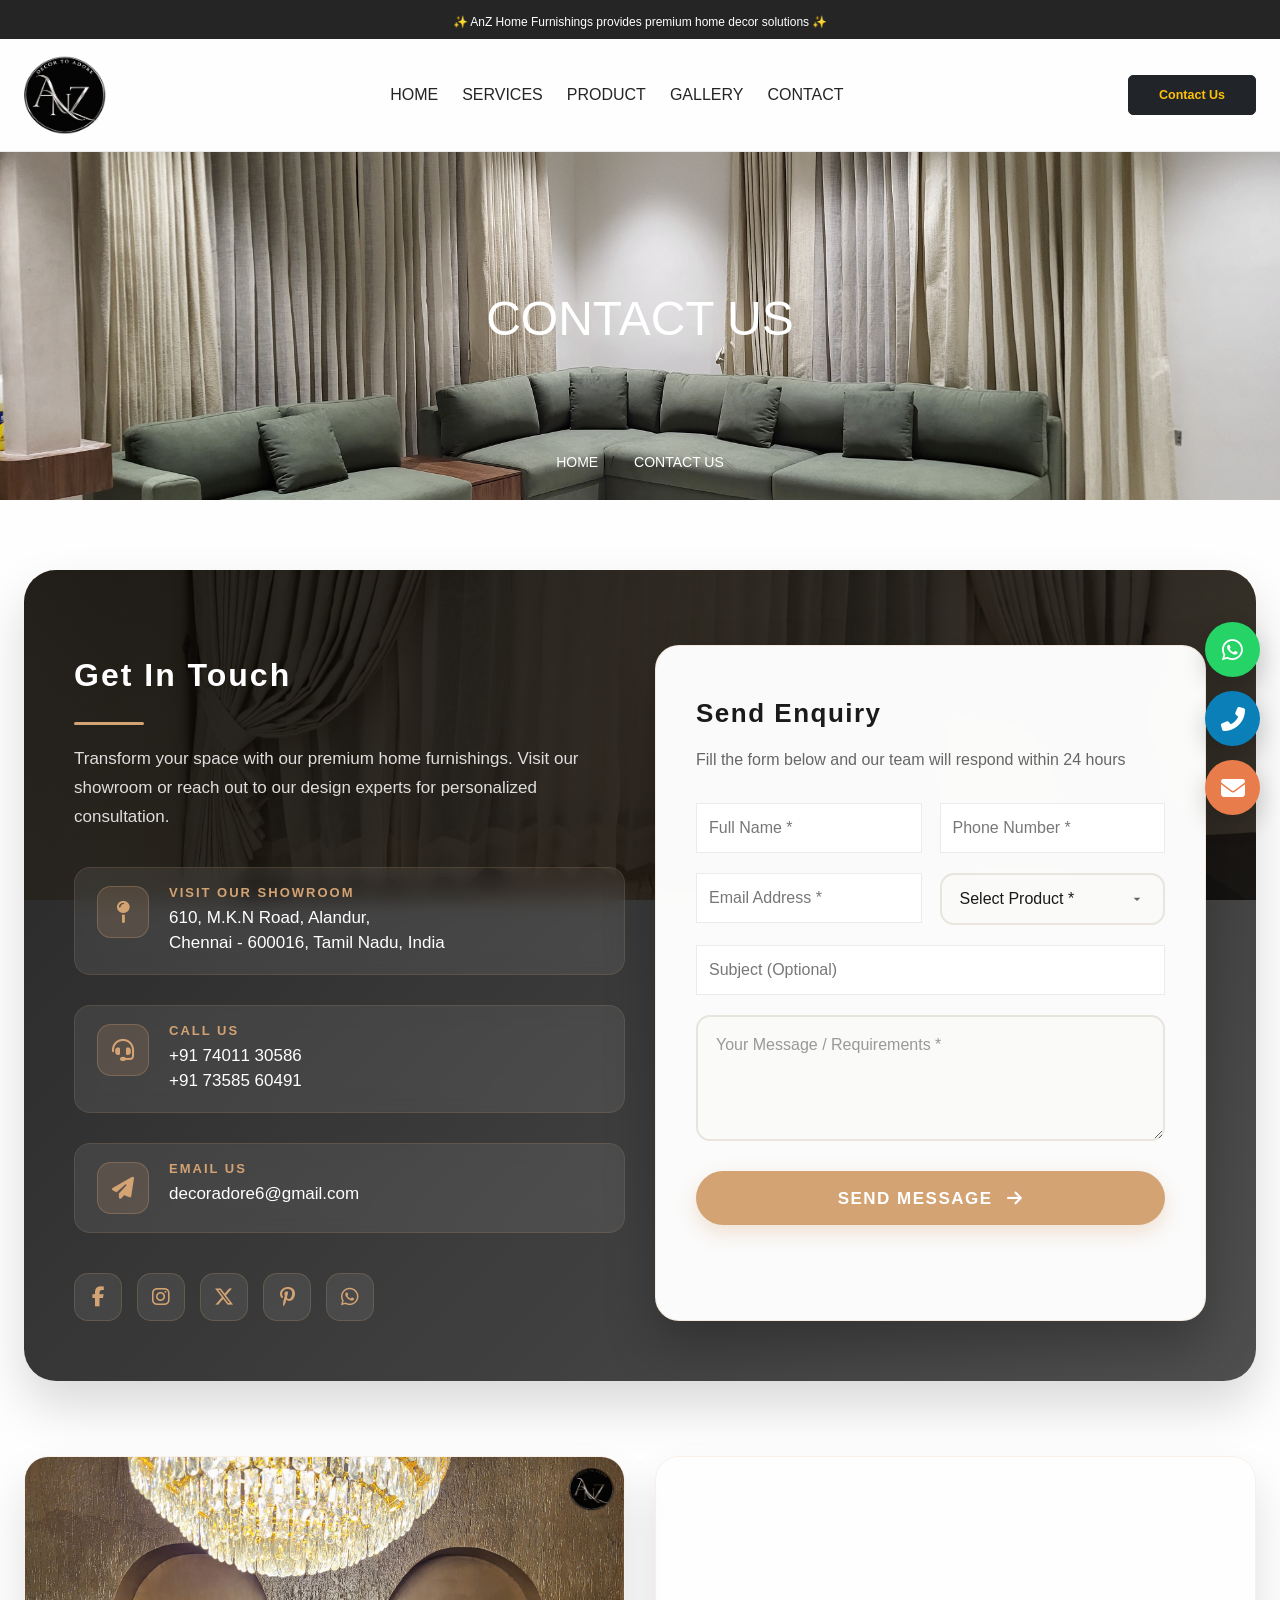
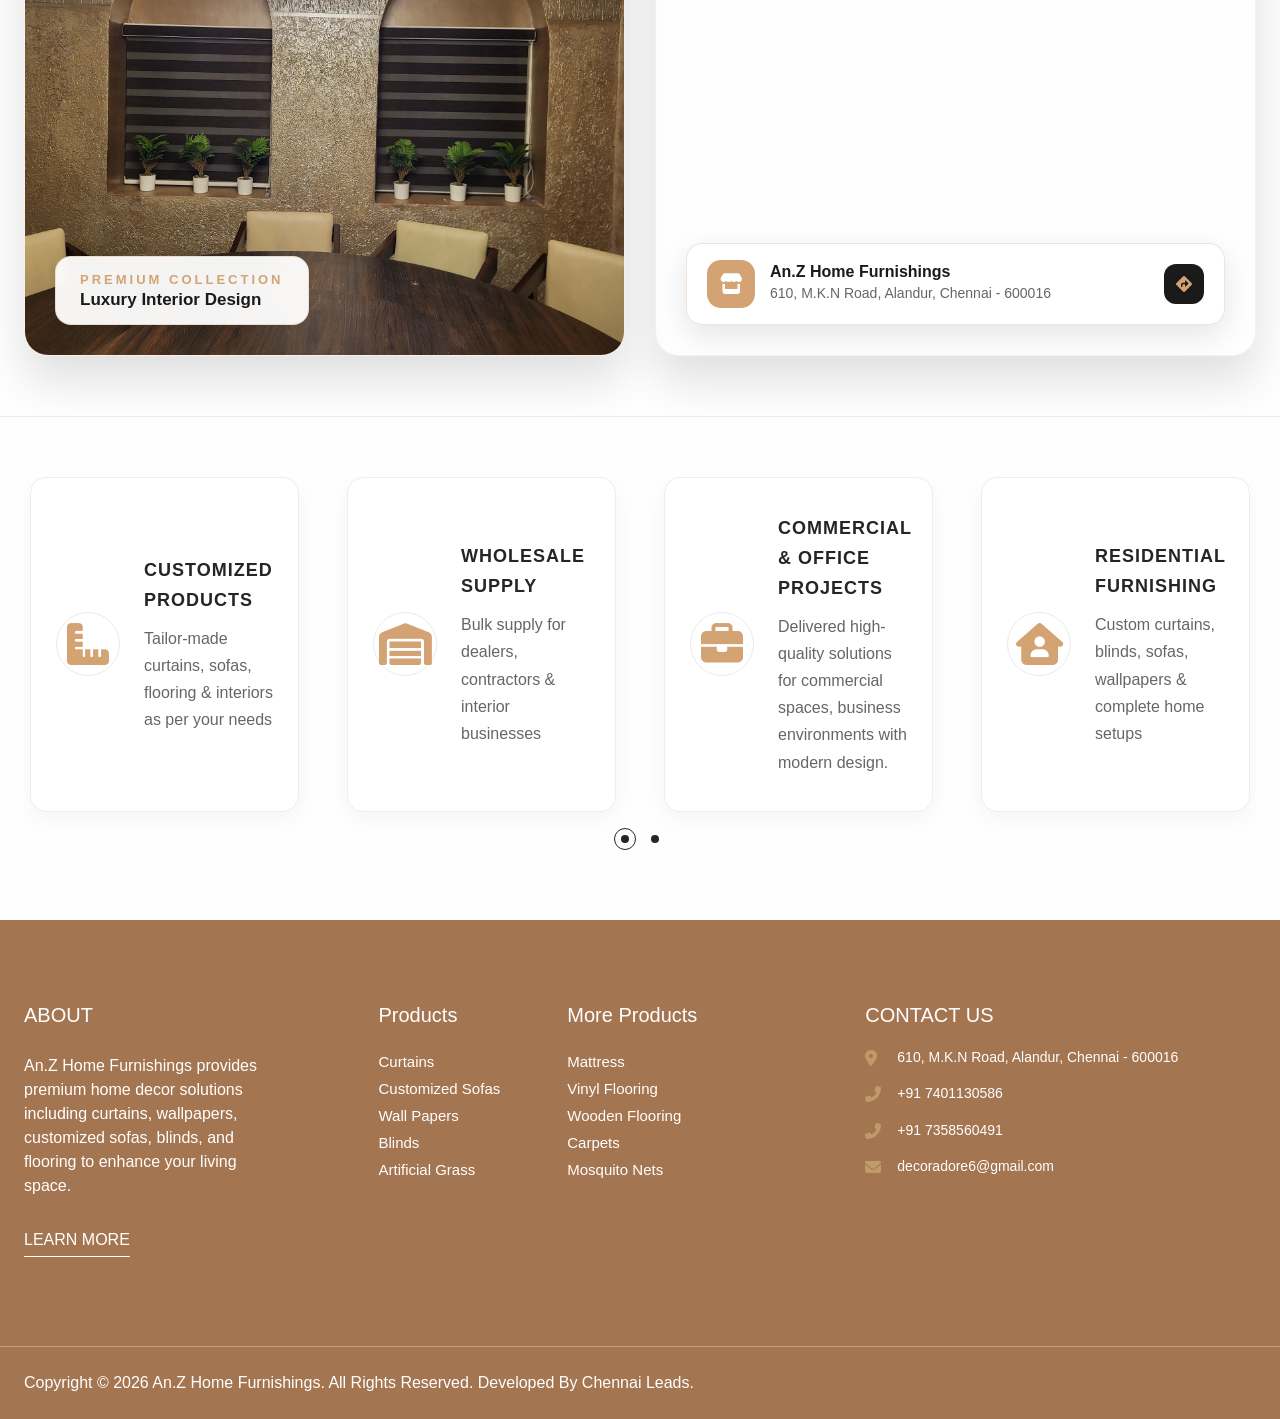
==== commit 6eb1dac4: "Update contact.html" ====
--- a/contact.html
+++ b/contact.html
@@ -961,7 +961,7 @@
                       <div class="contact-icon-box"><i class="fas fa-paper-plane"></i></div>
                       <div class="contact-text-box">
                         <div class="contact-label">Email Us</div>
-                        <div class="contact-value"><a href="mailto:decoratore@gmail.com">decoratore@gmail.com</a></div>
+                        <div class="contact-value"><a href="mailto:decoradore6@gmail.com">decoradore6@gmail.com</a></div>
                       </div>
                     </div>
                     
@@ -1074,30 +1074,30 @@
                 <a href="services.html" class="hover-underline-link text_white text-body-default text-uppercase">Learn More</a>
               </div>
             </div>
-            <div class="col-lg-5 col-md-6 col-12">
-              <div class="wrap-footer-col-block">
-                <div class="footer-col-block">
-                  <div class="h5 footer-title text_white mb_24">Products</div>
-                  <ul class="footer-menu-list d-grid gap_12">
-                    <li><a href="#" class="link-2 text_white">Curtains</a></li>
-                    <li><a href="#" class="link-2 text_white">Customized Sofas</a></li>
-                    <li><a href="#" class="link-2 text_white">Wall Papers</a></li>
-                    <li><a href="#" class="link-2 text_white">Blinds</a></li>
-                    <li><a href="#" class="link-2 text_white">Artificial Grass</a></li>
-                  </ul>
-                </div>
-                <div class="footer-col-block">
-                  <div class="h5 footer-title text_white mb_24">More Products</div>
-                  <ul class="footer-menu-list d-grid gap_12">
-                    <li><a href="#" class="link-2 text_white">Mattress</a></li>
-                    <li><a href="#" class="link-2 text_white">Vinyl Flooring</a></li>
-                    <li><a href="#" class="link-2 text_white">Wooden Flooring</a></li>
-                    <li><a href="#" class="link-2 text_white">Carpets</a></li>
-                    <li><a href="#" class="link-2 text_white">Mosquito Nets</a></li>
-                  </ul>
-                </div>
-              </div>
-            </div>
+           <div class="col-lg-5 col-md-6 col-12">
+                        <div class="wrap-footer-col-block">
+                            <div class="footer-col-block">
+                                <div class="h5 footer-title text_white mb_24">Products</div>
+                                <ul class="footer-menu-list d-grid gap_12">
+                                   <li><a href="product.html?category=curtains" class="link-2 text_white footer-product-link">Curtains</a></li>
+        <li><a href="product.html?category=sofas" class="link-2 text_white footer-product-link">Customized Sofas</a></li>
+        <li><a href="product.html?category=wallpapers" class="link-2 text_white footer-product-link">Wall Papers</a></li>
+        <li><a href="product.html?category=blinds" class="link-2 text_white footer-product-link">Blinds</a></li>
+        <li><a href="product.html?category=flooring" class="link-2 text_white footer-product-link">Artificial Grass</a></li>
+      </ul>
+                            </div>
+                            <div class="footer-col-block">
+                                <div class="h5 footer-title text_white mb_24">More Products</div>
+                                <ul class="footer-menu-list d-grid gap_12">
+                                      <li><a href="product.html?category=mattress" class="link-2 text_white">Mattress</a></li>
+        <li><a href="product.html?category=flooring" class="link-2 text_white">Vinyl Flooring</a></li>
+        <li><a href="product.html?category=flooring" class="link-2 text_white">Wooden Flooring</a></li>
+        <li><a href="product.html?category=flooring" class="link-2 text_white">Carpets</a></li>
+        <li><a href="product.html?category=flooring" class="link-2 text_white">Mosquito Nets</a></li>
+    </ul>
+                            </div>
+                        </div>
+                    </div>
             <div class="col-lg-4 col-md-6 col-12">
               <div class="footer-newsletter">
                 <div class="footer-title text_white mb_28">
@@ -1106,7 +1106,7 @@
                     <li><i class="fas fa-map-marker-alt"></i><span>610, M.K.N Road, Alandur, Chennai - 600016</span></li>
                     <li><i class="fas fa-phone-alt"></i><a href="tel:7401130586">+91 7401130586</a></li>
                     <li><i class="fas fa-phone-alt"></i><a href="tel:9710854799">+91 7358560491</a></li>
-                    <li><i class="fas fa-envelope"></i><a href="mailto:decoratore@gmail.com">decoratore@gmail.com</a></li>
+                    <li><i class="fas fa-envelope"></i><a href="mailto:decoradore6@gmail.com">decoradore6@gmail.com</a></li>
                   </ul>
                 </div>
               </div>
